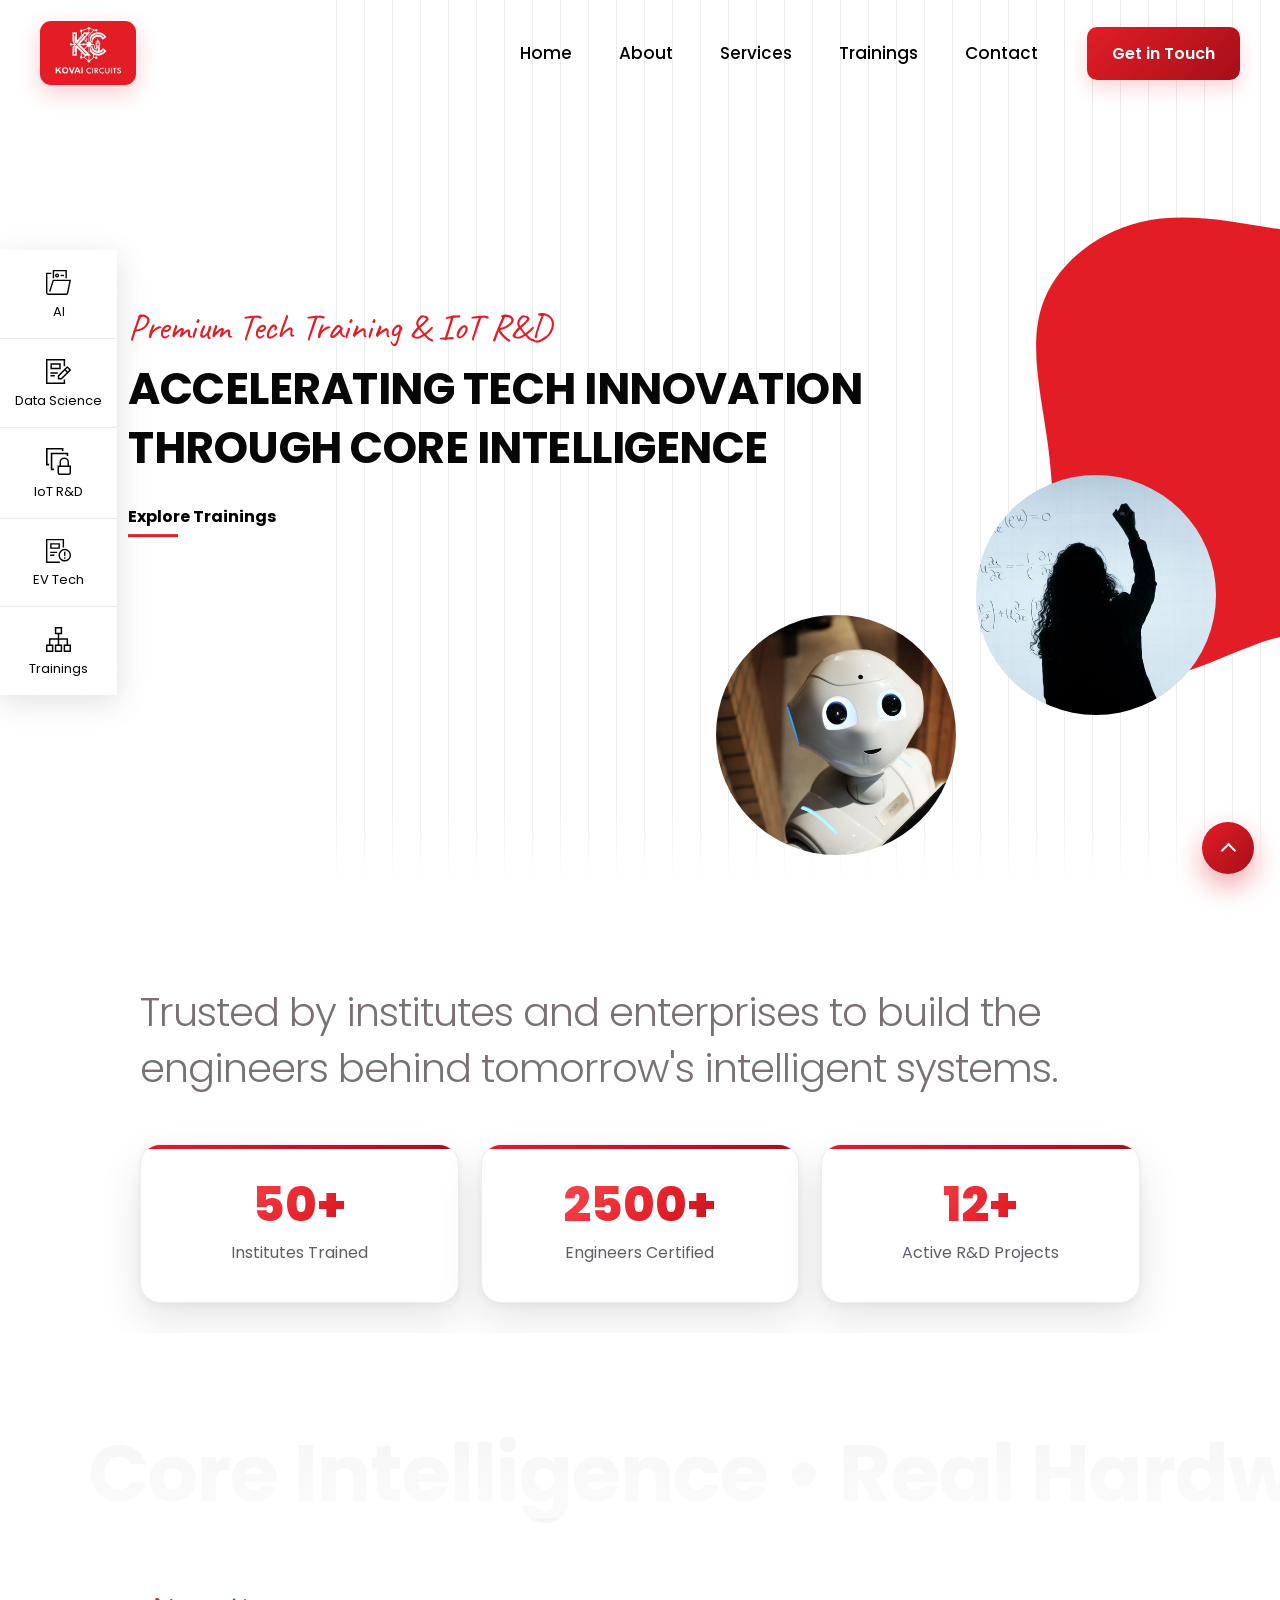
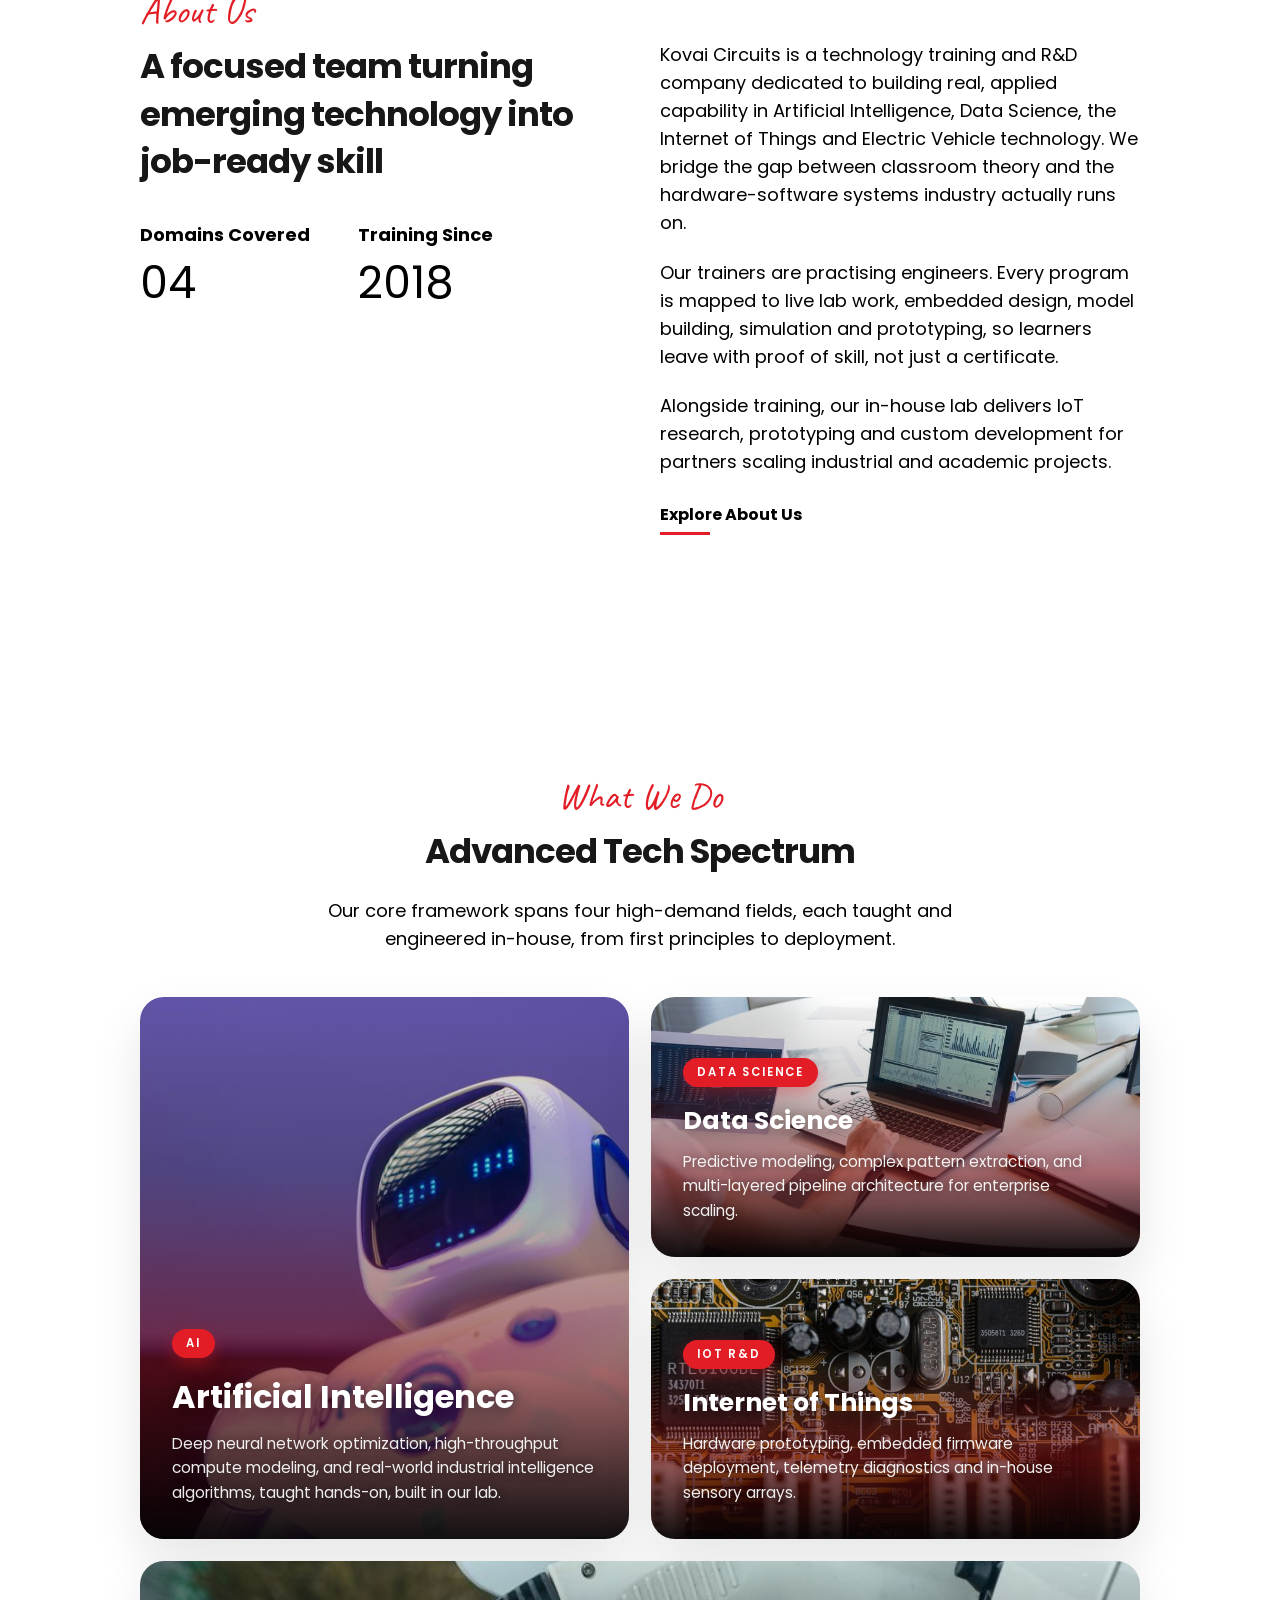
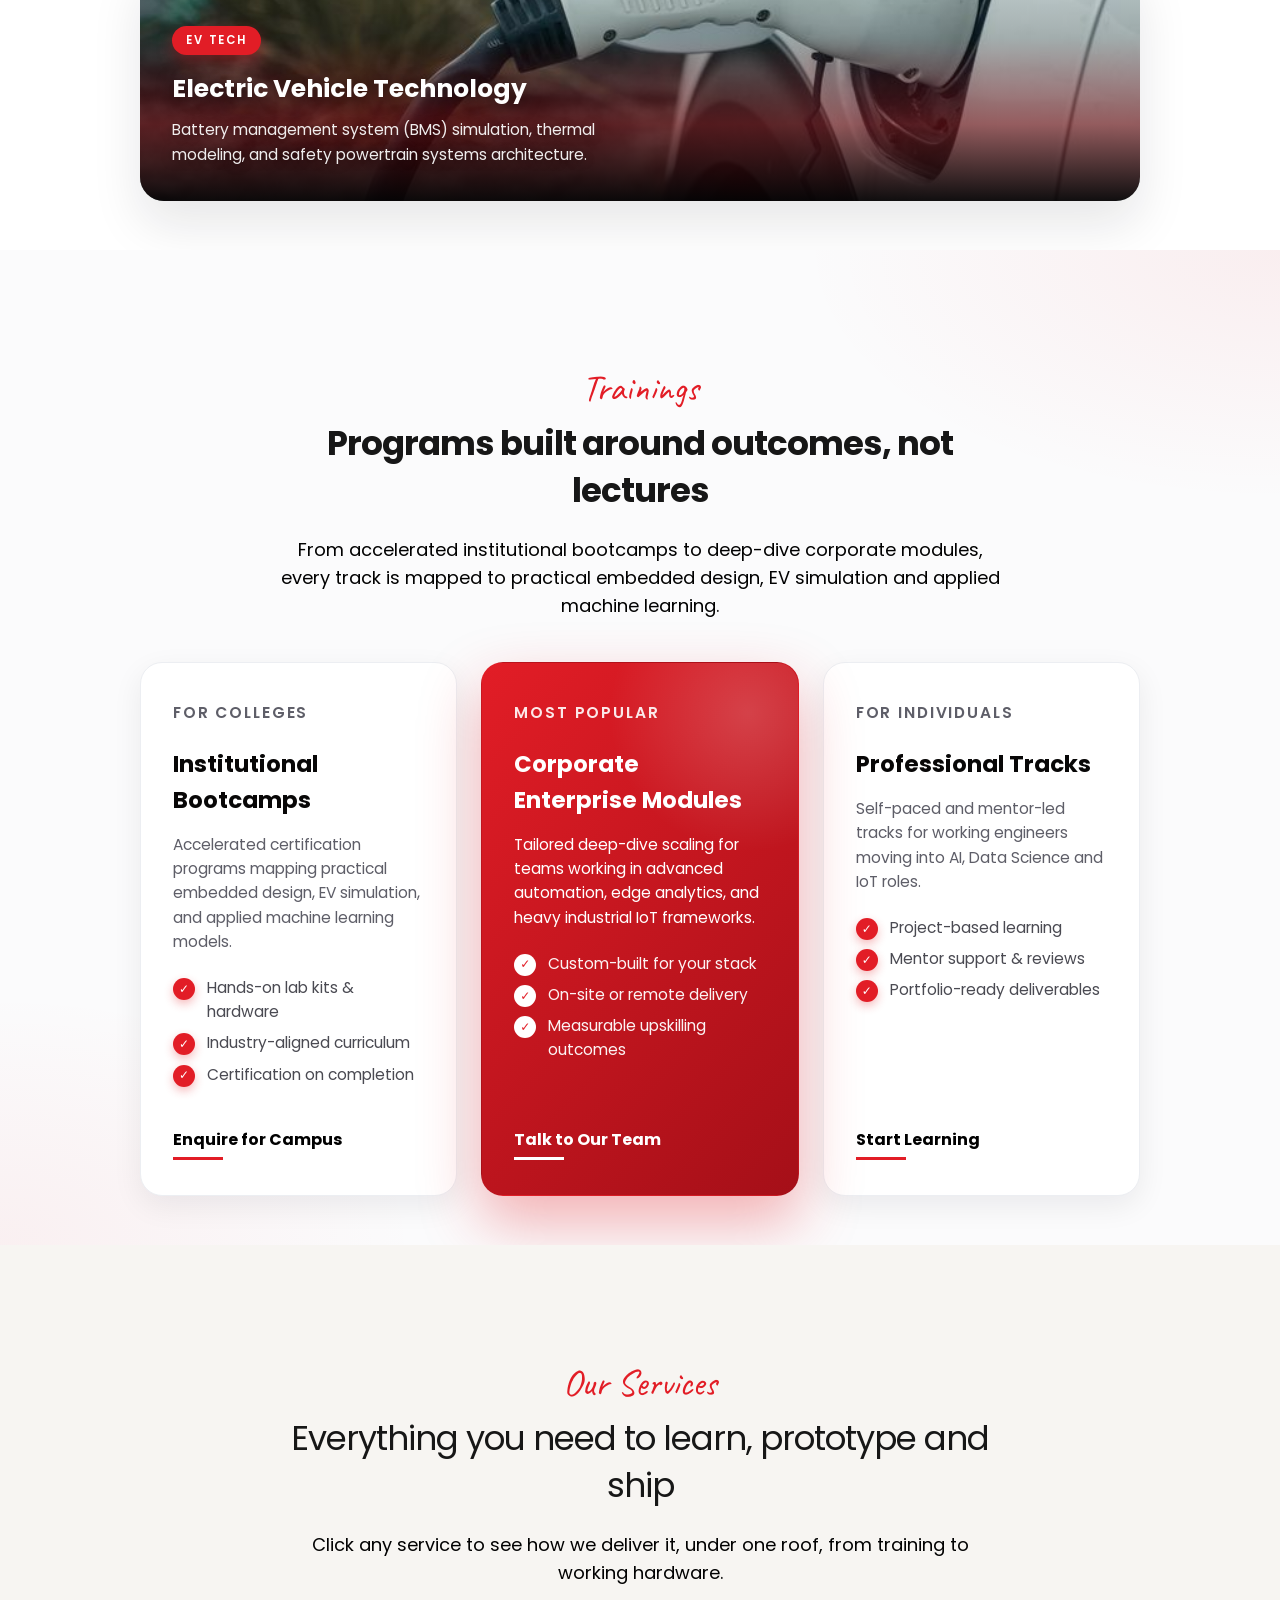
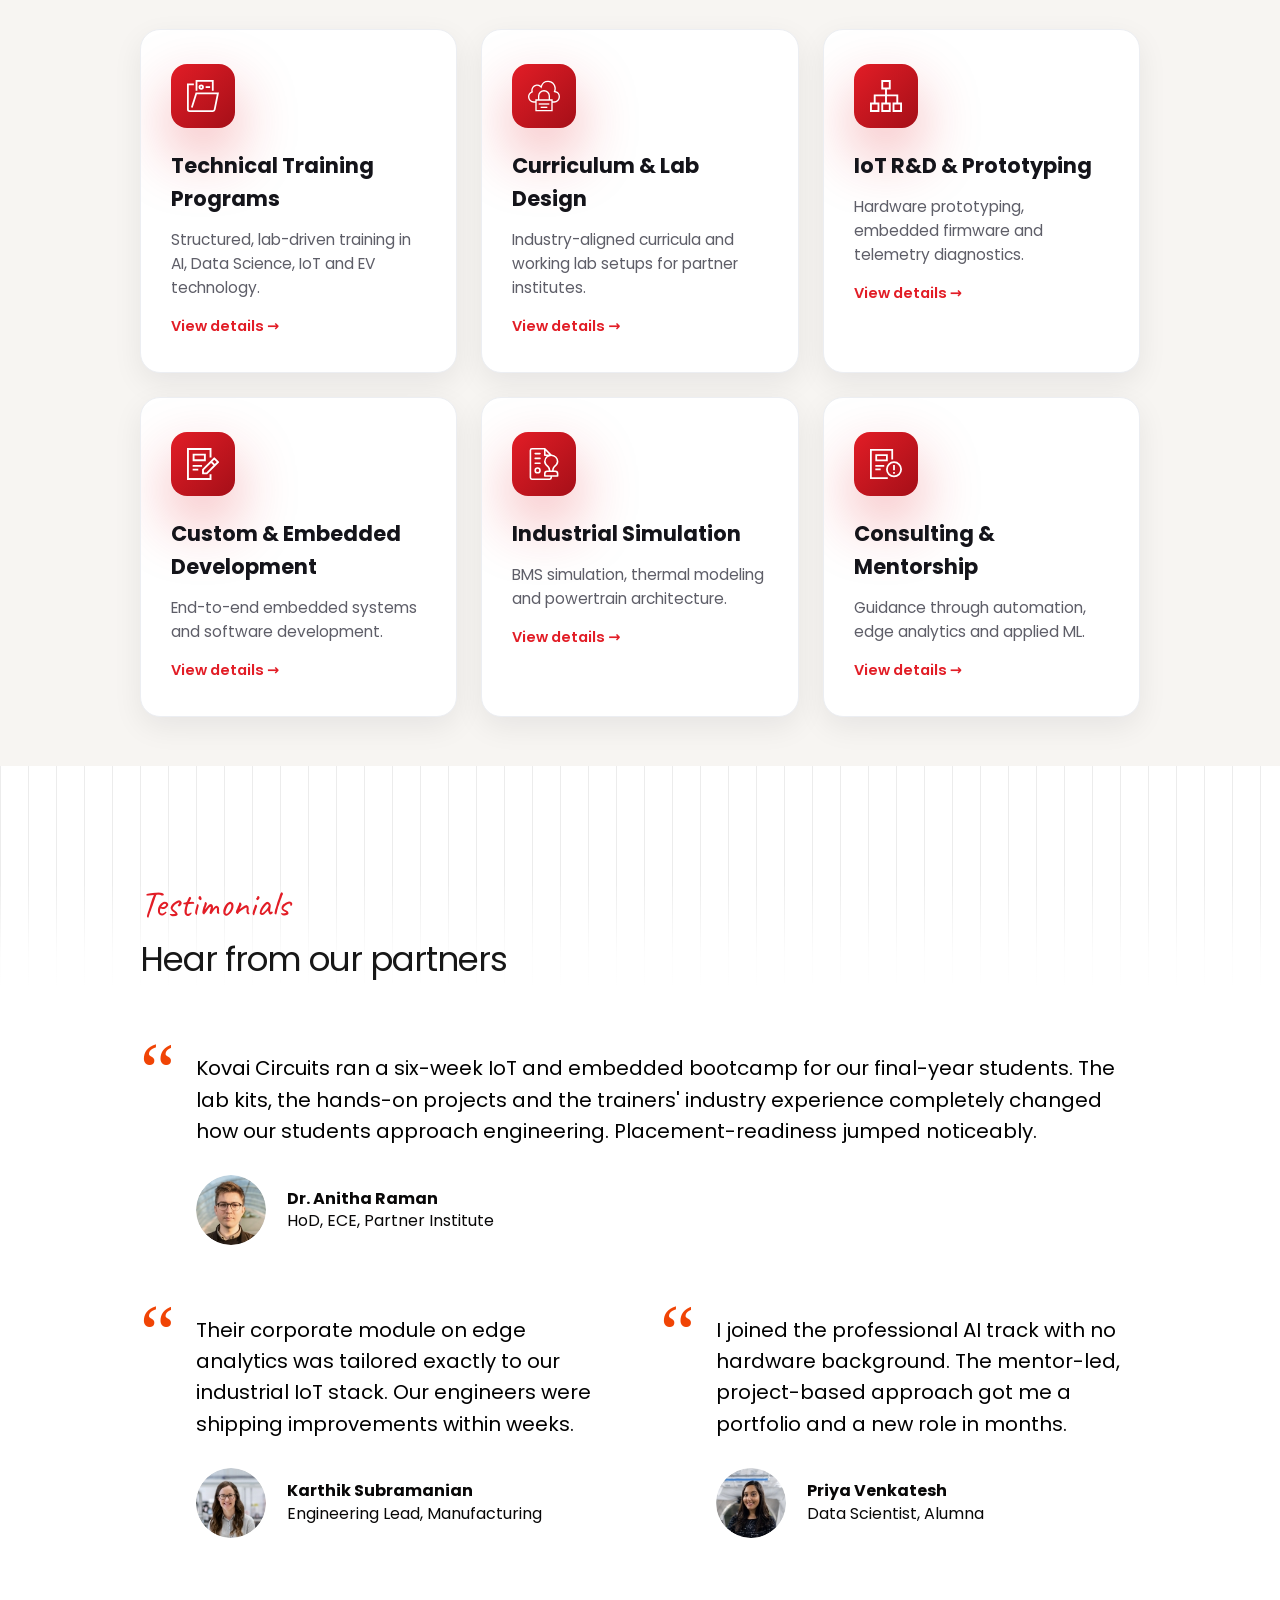
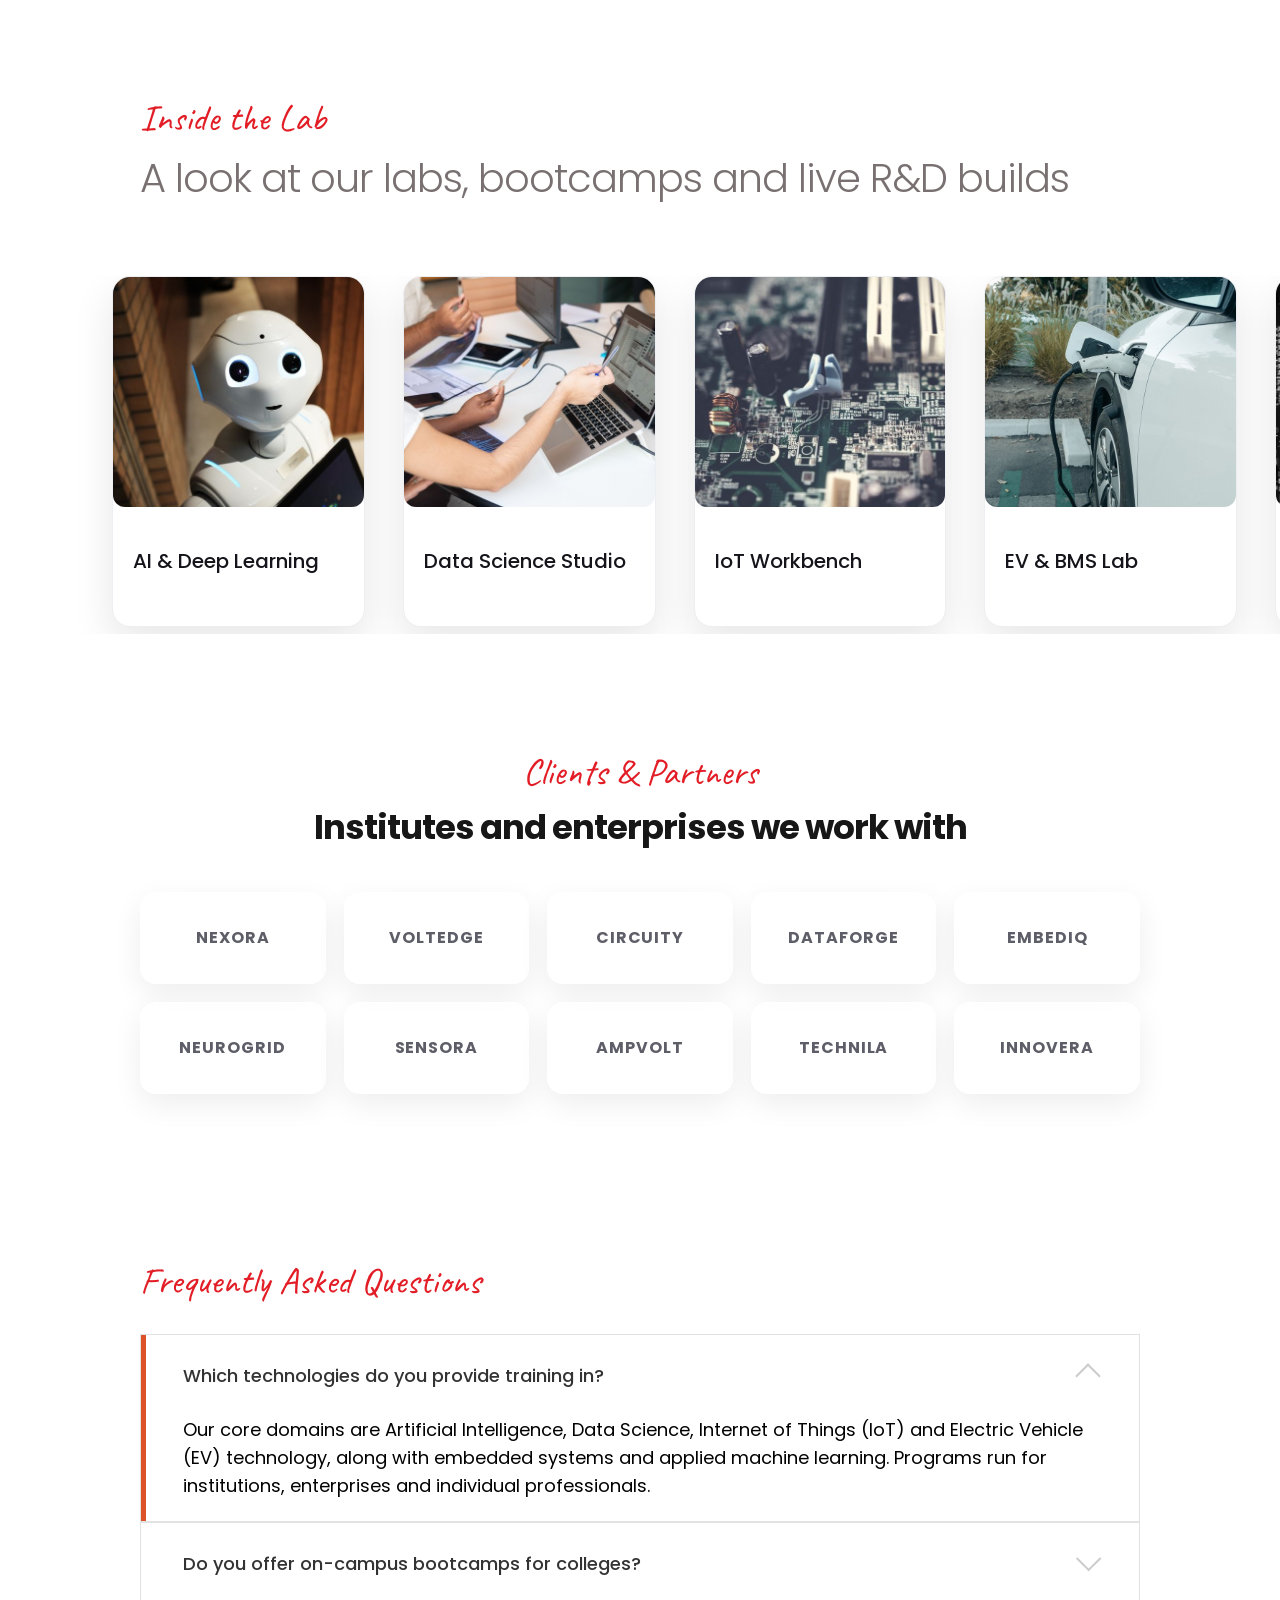
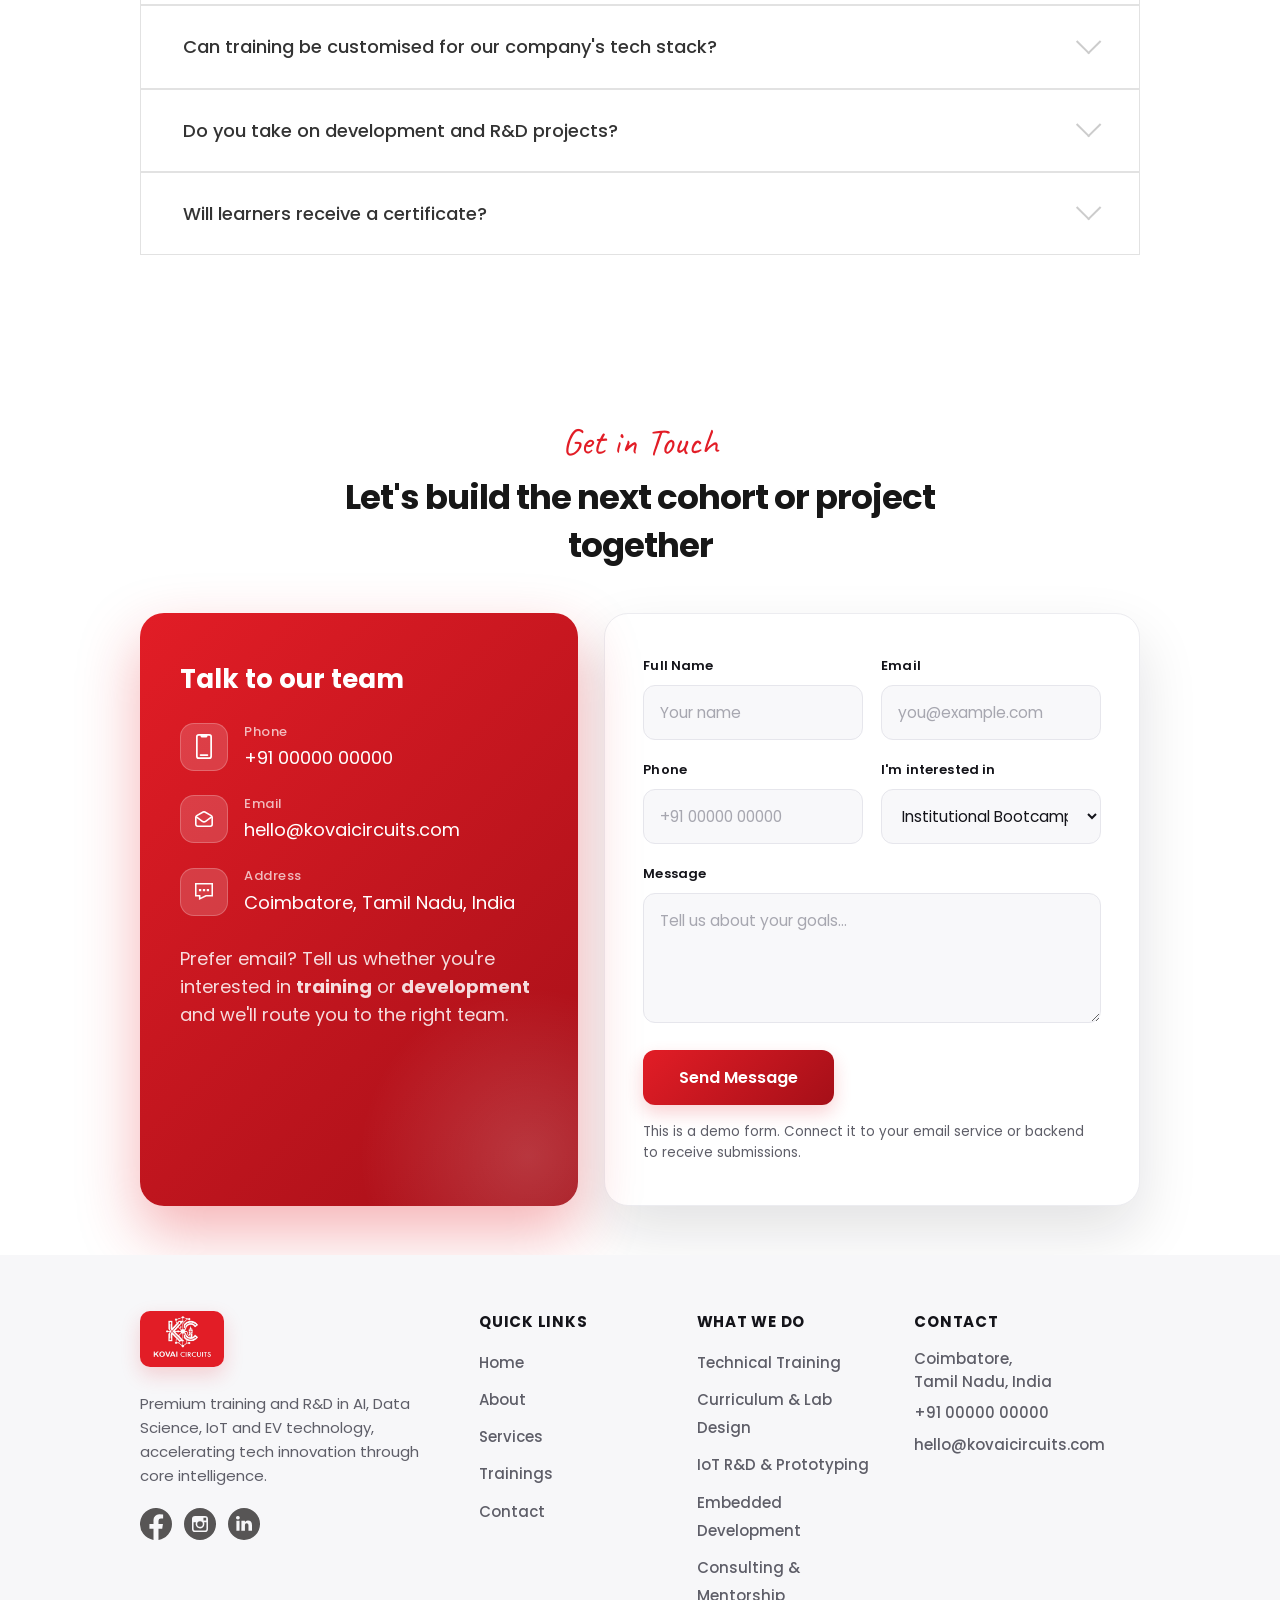
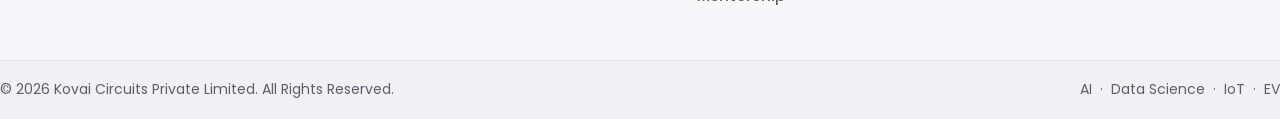
==== index.html @ 35a828f9 "site" ====
<!DOCTYPE html>
<html lang="en-us">

<head>
    <title>Kovai Circuits | Tech Training & IoT R&D</title>
    <meta charset="utf-8" />
    <meta http-equiv="X-UA-Compatible" content="IE=edge" />
    <meta name="viewport" content="width=device-width, initial-scale=1, shrink-to-fit=no" />
    <meta name="description" content="Kovai Circuits, premium training and R&D in AI, Data Science, IoT and EV technology. Accelerating tech innovation through core intelligence." />
    <meta name="author" content="Kovai Circuits Private Limited" />
    <link href="img/favicon-logo.png" rel="icon" type="image/png">
    <link rel="preconnect" href="https://fonts.googleapis.com">
    <link rel="preconnect" href="https://fonts.gstatic.com" crossorigin>
    <link href="https://fonts.googleapis.com/css2?family=Caveat:wght@500;600;700&family=Poppins:wght@300;400;500;600;700;800&display=swap" rel="stylesheet">
    <link rel="stylesheet" href="css/skin.css" type="text/css" media="all" />
    <link rel="stylesheet" href="css/kovai.css" type="text/css" media="all" />
</head>

<body>
    <header class="site-header">
        <div class="main-header">
            <div class="d-flex justify-space-between align-items-center  ">
                <a class="site-logo" href="index.html">
                    <img src="img/logo.jpeg" alt="Kovai Circuits" />
                </a>
                <div class="main-navigation">
                    <div class="site-toggle">
                        <i>MENU <span></span></i>
                    </div>
                    <div class="site-nav">
                        <div class="nav-close">Close <img src="img/close-white.svg" width="18" height="18" alt="">
                        </div>
                        <ul>
                            <li class="menu-item current-menu-item">
                                <a href="index.html">Home</a>
                            </li>
                            <li class="menu-item">
                                <a href="about.html">About</a>
                            </li>
                            <li class="menu-item">
                                <a href="services.html">Services</a>
                            </li>
                            <li class="menu-item">
                                <a href="#trainings">Trainings</a>
                            </li>
                            <li class="menu-item">
                                <a href="contact.html">Contact</a>
                            </li>
                        </ul>
                    </div>
                </div>
                <div class="hdr-btn">
                    <a href="contact.html" class="site-btn">Get in Touch</a>
                </div>
            </div>
        </div>
    </header>

    <!-- ============ HERO ============ -->
    <div id="slideshow" class="hero-section hero-slider">
        <div class="bg-lines"></div>
        <div class="blob">
            <svg viewBox="0 0 200 200" xmlns="http://www.w3.org/2000/svg">
                <path id="blob" fill="#E21D26" width="500" height="500">
                    <animate attributeName="d" dur="15000ms" repeatCount="indefinite"
                        values="M23.9,-47.1C32.6,-36.4,42.3,-33.2,54.4,-26.6C66.5,-20,81.1,-10,81.9,0.5C82.8,11,69.9,21.9,60.5,33.2C51.1,44.5,45.1,56.2,35.6,57.8C26.1,59.5,13.1,51.1,1.8,48.1C-9.5,45,-19,47.2,-32.2,47.7C-45.3,48.1,-62.2,46.9,-65.7,38.6C-69.1,30.4,-59.2,15.2,-54.2,2.9C-49.2,-9.4,-49.1,-18.8,-46.9,-29.4C-44.8,-40,-40.7,-51.7,-32.6,-62.6C-24.4,-73.6,-12.2,-83.8,-2.3,-79.9C7.6,-75.9,15.3,-57.8,23.9,-47.1Z;
                        M36.7,-58.9C48,-57,58.1,-48.2,68,-37.2C77.9,-26.2,87.8,-13.1,88.3,0.3C88.8,13.7,79.9,27.3,68.3,35.5C56.7,43.7,42.6,46.4,30.7,48C18.9,49.6,9.5,50.1,-3.5,56.1C-16.4,62.2,-32.8,73.8,-42.9,71.1C-53,68.5,-56.7,51.7,-60.1,37.5C-63.4,23.3,-66.4,11.6,-70.7,-2.4C-74.9,-16.5,-80.3,-33,-75.9,-45.3C-71.4,-57.7,-57.1,-65.8,-42.8,-66C-28.5,-66.2,-14.2,-58.4,-0.8,-57.1C12.7,-55.7,25.3,-60.8,36.7,-58.9Z;
                        M29.7,-44.7C42,-44.5,57.7,-43.4,69.5,-35.8C81.3,-28.2,89.2,-14.1,86.6,-1.5C84,11.1,70.9,22.2,60.5,32.3C50.1,42.3,42.5,51.3,32.8,62.3C23.2,73.2,11.6,86.1,-0.4,86.9C-12.5,87.6,-25,76.3,-37.1,66.7C-49.1,57.2,-60.8,49.5,-68,38.7C-75.2,27.9,-77.9,13.9,-77.2,0.4C-76.6,-13.2,-72.6,-26.4,-62.3,-31.8C-52,-37.3,-35.4,-35,-24,-35.7C-12.6,-36.4,-6.3,-40.1,1.2,-42.2C8.8,-44.3,17.5,-44.9,29.7,-44.7Z;
                        M23.9,-47.1C32.6,-36.4,42.3,-33.2,54.4,-26.6C66.5,-20,81.1,-10,81.9,0.5C82.8,11,69.9,21.9,60.5,33.2C51.1,44.5,45.1,56.2,35.6,57.8C26.1,59.5,13.1,51.1,1.8,48.1C-9.5,45,-19,47.2,-32.2,47.7C-45.3,48.1,-62.2,46.9,-65.7,38.6C-69.1,30.4,-59.2,15.2,-54.2,2.9C-49.2,-9.4,-49.1,-18.8,-46.9,-29.4C-44.8,-40,-40.7,-51.7,-32.6,-62.6C-24.4,-73.6,-12.2,-83.8,-2.3,-79.9C7.6,-75.9,15.3,-57.8,23.9,-47.1Z">
                    </animate>
                </path>
            </svg>
        </div>

        <div class="hero-content">
            <p class="sub-heading anim-text">Premium Tech Training &amp; IoT R&amp;D</p>
            <h2 class="anim-text">
                Accelerating Tech Innovation
                Through Core Intelligence</h2>
            <div class="anchor-div">
                <a href="#trainings" class="link-btn">Explore Trainings</a>
            </div>
        </div>
        <div class="hero-images">
            <img class="fist-image" src="img/hero-ai.jpg" width="270" height="270" alt="Technical training session">
            <img class="sec-image" src="img/hero-circuit.jpg" width="270" height="270" alt="AI and robotics">
        </div>

        <aside class="sticky-nav">
            <ul>
                <li><a href="#what-we-do"> <img width="25" height="25" src="img/detection.svg" alt=""> AI</a></li>
                <li><a href="#what-we-do"> <img width="25" height="25" src="img/testing.svg" alt=""> Data Science</a></li>
                <li><a href="#what-we-do"> <img width="25" height="25" src="img/defence.svg" alt=""> IoT R&amp;D</a></li>
                <li><a href="#what-we-do"> <img width="25" height="25" src="img/respond.svg" alt=""> EV Tech</a></li>
                <li><a href="#trainings"> <img width="25" height="25" src="img/consult.svg" alt=""> Trainings</a></li>
            </ul>
        </aside>
    </div>

    <!-- ============ STATS / SCROLLING HEADLINE ============ -->
    <section class="site-section site-sector site-scroll pb-0">
        <div class="site-wrapper site-content">
            <div class="section-heading">
                <h2>Trusted by institutes and enterprises to build the engineers behind tomorrow's
                    intelligent systems.</h2>
            </div>
            <div class="kc-stats">
                <div class="kc-stat">
                    <span class="num">50+</span>
                    <p class="label">Institutes Trained</p>
                </div>
                <div class="kc-stat">
                    <span class="num">2500+</span>
                    <p class="label">Engineers Certified</p>
                </div>
                <div class="kc-stat">
                    <span class="num">12+</span>
                    <p class="label">Active R&amp;D Projects</p>
                </div>
            </div>
        </div>
    </section>

    <!-- ============ ABOUT US ============ -->
    <section class="site-section about-section site-scroll" id="about-us">
        <div class="slide-text">
            <marquee behavior="scroll" scrollamount="20" direction="">
                <h2 class="text-slider">Core Intelligence • Real Hardware • Applied Engineering </h2>
            </marquee>
        </div>
        <div class="bg-lines"></div>
        <div class="site-wrapper">
            <div class="site-row">
                <div class="site-col col-6">
                    <div class="site-content">
                        <p class="sub-heading">About Us</p>
                        <h2>A focused team turning emerging technology into job-ready skill</h2>
                        <div class="site-stats">
                            <p>Domains Covered <span class="stat-date">04</span></p>
                            <p>Training Since <span class="stat-date">2018</span></p>
                        </div>
                    </div>
                </div>
                <div class="site-col col-6">
                    <div class="site-content">
                        <p>Kovai Circuits is a technology training and R&amp;D company dedicated to building real,
                            applied capability in Artificial Intelligence, Data Science, the Internet of Things and
                            Electric Vehicle technology. We bridge the gap between classroom theory and the
                            hardware-software systems industry actually runs on.</p>

                        <p>Our trainers are practising engineers. Every program is mapped to live lab work, embedded
                            design, model building, simulation and prototyping, so learners leave with proof of
                            skill, not just a certificate.</p>

                        <p>Alongside training, our in-house lab delivers IoT research, prototyping and custom
                            development for partners scaling industrial and academic projects.</p>
                        <a href="about.html" class="link-btn">Explore About Us</a>
                    </div>
                </div>
            </div>
        </div>
    </section>

    <!-- ============ WHAT WE DO / TECH SPECTRUM ============ -->
    <section class="site-section site-scroll" id="what-we-do">
        <div class="site-wrapper">
            <div class="section-heading site-content kc-tight kc-center">
                <p class="sub-heading">What We Do</p>
                <h2>Advanced Tech Spectrum</h2>
                <p>Our core framework spans four high-demand fields, each taught and engineered in-house, from first
                    principles to deployment.</p>
            </div>
            <div class="kc-bento site-content">
                <div class="kc-bento-card tall">
                    <img src="img/domain-ai.jpg" alt="Artificial Intelligence">
                    <div class="b-body">
                        <span class="b-tag">AI</span>
                        <h3>Artificial Intelligence</h3>
                        <p>Deep neural network optimization, high-throughput compute modeling, and real-world
                            industrial intelligence algorithms, taught hands-on, built in our lab.</p>
                    </div>
                </div>
                <div class="kc-bento-card">
                    <img src="img/domain-data.jpg" alt="Data Science">
                    <div class="b-body">
                        <span class="b-tag">Data Science</span>
                        <h3>Data Science</h3>
                        <p>Predictive modeling, complex pattern extraction, and multi-layered pipeline architecture for
                            enterprise scaling.</p>
                    </div>
                </div>
                <div class="kc-bento-card">
                    <img src="img/domain-iot.jpg" alt="Internet of Things">
                    <div class="b-body">
                        <span class="b-tag">IoT R&amp;D</span>
                        <h3>Internet of Things</h3>
                        <p>Hardware prototyping, embedded firmware deployment, telemetry diagnostics and in-house
                            sensory arrays.</p>
                    </div>
                </div>
                <div class="kc-bento-card wide">
                    <img src="img/domain-ev.jpg" alt="Electric Vehicle Technology">
                    <div class="b-body">
                        <span class="b-tag">EV Tech</span>
                        <h3>Electric Vehicle Technology</h3>
                        <p>Battery management system (BMS) simulation, thermal modeling, and safety powertrain systems
                            architecture.</p>
                    </div>
                </div>
            </div>
        </div>
    </section>

    <!-- ============ TRAININGS ============ -->
    <section class="site-section site-scroll kc-soft-bg" id="trainings">
        <div class="site-wrapper">
            <div class="section-heading site-content kc-tight kc-center">
                <p class="sub-heading">Trainings</p>
                <h2>Programs built around outcomes, not lectures</h2>
                <p>From accelerated institutional bootcamps to deep-dive corporate modules, every track is mapped to
                    practical embedded design, EV simulation and applied machine learning.</p>
            </div>
            <div class="kc-train-grid site-content">
                <div class="kc-train-card">
                    <p class="kc-train-eyebrow">For Colleges</p>
                    <h3>Institutional Bootcamps</h3>
                    <p>Accelerated certification programs mapping practical embedded design, EV simulation, and applied
                        machine learning models.</p>
                    <ul>
                        <li>Hands-on lab kits &amp; hardware</li>
                        <li>Industry-aligned curriculum</li>
                        <li>Certification on completion</li>
                    </ul>
                    <a href="contact.html" class="link-btn">Enquire for Campus</a>
                </div>
                <div class="kc-train-card featured">
                    <p class="kc-train-eyebrow">Most Popular</p>
                    <h3>Corporate Enterprise Modules</h3>
                    <p>Tailored deep-dive scaling for teams working in advanced automation, edge analytics, and heavy
                        industrial IoT frameworks.</p>
                    <ul>
                        <li>Custom-built for your stack</li>
                        <li>On-site or remote delivery</li>
                        <li>Measurable upskilling outcomes</li>
                    </ul>
                    <a href="contact.html" class="link-btn">Talk to Our Team</a>
                </div>
                <div class="kc-train-card">
                    <p class="kc-train-eyebrow">For Individuals</p>
                    <h3>Professional Tracks</h3>
                    <p>Self-paced and mentor-led tracks for working engineers moving into AI, Data Science and IoT
                        roles.</p>
                    <ul>
                        <li>Project-based learning</li>
                        <li>Mentor support &amp; reviews</li>
                        <li>Portfolio-ready deliverables</li>
                    </ul>
                    <a href="contact.html" class="link-btn">Start Learning</a>
                </div>
            </div>
        </div>
    </section>

    <!-- ============ SERVICES (accordion) ============ -->
    <section class="site-section site-scroll service-section" id="services">
        <div class="site-wrapper">
            <div class="section-heading site-content kc-tight kc-center">
                <p class="sub-heading">Our Services</p>
                <h2>Everything you need to learn, prototype and ship</h2>
                <p>Click any service to see how we deliver it, under one roof, from training to working hardware.</p>
            </div>
            <div class="kc-grid cols-3 site-content">
                <div class="kc-card kc-srv-card" data-icon="img/icon-1.svg" data-title="Technical Training Programs" data-desc="Structured, lab-driven training in AI, Data Science, IoT and EV technology for institutions, enterprises and individual engineers. Every cohort works on real hardware and finishes with a project, not just notes.">
                    <div class="kc-icon"><img src="img/icon-1.svg" width="34" height="34" alt=""></div>
                    <h3>Technical Training Programs</h3>
                    <p>Structured, lab-driven training in AI, Data Science, IoT and EV technology.</p>
                    <span class="kc-more">View details &rarr;</span>
                </div>
                <div class="kc-card kc-srv-card" data-icon="img/icon-2.svg" data-title="Curriculum &amp; Lab Design" data-desc="We design industry-aligned curricula and set up fully working labs so partner institutes can deliver practical, hands-on engineering education that maps to what industry actually needs.">
                    <div class="kc-icon"><img src="img/icon-2.svg" width="34" height="34" alt=""></div>
                    <h3>Curriculum &amp; Lab Design</h3>
                    <p>Industry-aligned curricula and working lab setups for partner institutes.</p>
                    <span class="kc-more">View details &rarr;</span>
                </div>
                <div class="kc-card kc-srv-card" data-icon="img/icon-3.svg" data-title="IoT R&amp;D &amp; Prototyping" data-desc="Hardware prototyping, embedded firmware deployment and telemetry diagnostics, taking your idea from a concept to a tested, working prototype built in-house.">
                    <div class="kc-icon"><img src="img/icon-3.svg" width="34" height="34" alt=""></div>
                    <h3>IoT R&amp;D &amp; Prototyping</h3>
                    <p>Hardware prototyping, embedded firmware and telemetry diagnostics.</p>
                    <span class="kc-more">View details &rarr;</span>
                </div>
                <div class="kc-card kc-srv-card" data-icon="img/icon-4.svg" data-title="Custom &amp; Embedded Development" data-desc="End-to-end development of embedded systems and software, built by the same engineers who train on them, so you get production-ready results grounded in real expertise.">
                    <div class="kc-icon"><img src="img/icon-4.svg" width="34" height="34" alt=""></div>
                    <h3>Custom &amp; Embedded Development</h3>
                    <p>End-to-end embedded systems and software development.</p>
                    <span class="kc-more">View details &rarr;</span>
                </div>
                <div class="kc-card kc-srv-card" data-icon="img/icon-5.svg" data-title="Industrial Simulation" data-desc="Battery management system (BMS) simulation, thermal modeling and safety powertrain systems architecture for EV and heavy industrial applications.">
                    <div class="kc-icon"><img src="img/icon-5.svg" width="34" height="34" alt=""></div>
                    <h3>Industrial Simulation</h3>
                    <p>BMS simulation, thermal modeling and powertrain architecture.</p>
                    <span class="kc-more">View details &rarr;</span>
                </div>
                <div class="kc-card kc-srv-card" data-icon="img/icon-6.svg" data-title="Consulting &amp; Mentorship" data-desc="Technical consulting and mentorship to guide your team through advanced automation, edge analytics and applied machine learning, from strategy to delivery.">
                    <div class="kc-icon"><img src="img/icon-6.svg" width="34" height="34" alt=""></div>
                    <h3>Consulting &amp; Mentorship</h3>
                    <p>Guidance through automation, edge analytics and applied ML.</p>
                    <span class="kc-more">View details &rarr;</span>
                </div>
            </div>
        </div>
    </section>

    <!-- ============ TESTIMONIALS ============ -->
    <section class="site-section testimonial-section site-scroll pb-0" id="testimonials">
        <div class="bg-lines"></div>
        <div class="site-wrapper">
            <div class="section-heading site-content">
                <p class="sub-heading">Testimonials</p>
                <h2>Hear from our partners</h2>
            </div>
            <div class="site-content site-row ">
                <div class="site-col col-12 site-scroll">
                    <div class="site-testinonial">
                        <p class="testimonial-content">Kovai Circuits ran a six-week IoT and embedded bootcamp for our
                            final-year students. The lab kits, the hands-on projects and the trainers' industry
                            experience completely changed how our students approach engineering. Placement-readiness
                            jumped noticeably.</p>
                        <div class="user-info">
                            <div class="user-image"><img src="img/user-1.jpg" width="70" height="70" alt=""></div>
                            <div class="user-name">
                                <h5>Dr. Anitha Raman <span class="user-designation">HoD, ECE, Partner Institute</span></h5>
                            </div>
                        </div>
                    </div>
                </div>
                <div class="site-col col-6 site-scroll">
                    <div class="site-testinonial">
                        <p class="testimonial-content">Their corporate module on edge analytics was tailored exactly to
                            our industrial IoT stack. Our engineers were shipping improvements within weeks.</p>
                        <div class="user-info">
                            <div class="user-image"><img src="img/user-2.jpg" width="70" height="70" alt=""></div>
                            <div class="user-name">
                                <h5>Karthik Subramanian <span class="user-designation">Engineering Lead, Manufacturing</span></h5>
                            </div>
                        </div>
                    </div>
                </div>
                <div class="site-col col-6 site-scroll">
                    <div class="site-testinonial">
                        <p class="testimonial-content">I joined the professional AI track with no hardware background.
                            The mentor-led, project-based approach got me a portfolio and a new role in months.</p>
                        <div class="user-info">
                            <div class="user-image"><img src="img/user-3.jpg" width="70" height="70" alt=""></div>
                            <div class="user-name">
                                <h5>Priya Venkatesh <span class="user-designation">Data Scientist, Alumna</span></h5>
                            </div>
                        </div>
                    </div>
                </div>
            </div>
        </div>
    </section>

    <!-- ============ SCROLLING GALLERY ============ -->
    <section class="site-section site-sector site-scroll pb-0">
        <div class="site-wrapper site-content">
            <div class="section-heading">
                <p class="sub-heading">Inside the Lab</p>
                <h2>A look at our labs, bootcamps and live R&amp;D builds</h2>
            </div>
        </div>
        <div class="swiffy-slider slider-item-show4 slider-nav-autoplay"
            id="swiffy-animation" data-slider-nav-autoplay-interval="2600">
            <ul class="slider-container py-4">
                <li>
                    <div class="card shadow">
                        <div class="ratio"><img src="img/gallery-1.jpg" width="270" height="300" alt="..."><span class="caption">AI &amp; Deep Learning</span></div>
                        <div class="card-body p-3 p-xl-5"><h3 class="card-title h5">AI &amp; Deep Learning</h3></div>
                    </div>
                </li>
                <li>
                    <div class="card shadow">
                        <div class="ratio"><img src="img/gallery-2.jpg" width="270" height="300" alt="..."><span class="caption">Data Science Studio</span></div>
                        <div class="card-body p-3 p-xl-5"><h3 class="card-title h5">Data Science Studio</h3></div>
                    </div>
                </li>
                <li>
                    <div class="card shadow">
                        <div class="ratio"><img src="img/gallery-3.jpg" width="270" height="300" alt="..."><span class="caption">IoT Workbench</span></div>
                        <div class="card-body p-3 p-xl-5"><h3 class="card-title h5">IoT Workbench</h3></div>
                    </div>
                </li>
                <li class="slide-visible">
                    <div class="card shadow">
                        <div class="ratio"><img src="img/gallery-4.jpg" width="270" height="300" alt="..."><span class="caption">EV &amp; BMS Lab</span></div>
                        <div class="card-body p-3 p-xl-5"><h3 class="card-title h5">EV &amp; BMS Lab</h3></div>
                    </div>
                </li>
                <li class="slide-visible">
                    <div class="card shadow">
                        <div class="ratio"><img src="img/gallery-5.jpg" width="270" height="300" alt="..."><span class="caption">Embedded Systems</span></div>
                        <div class="card-body p-3 p-xl-5"><h3 class="card-title h5">Embedded Systems</h3></div>
                    </div>
                </li>
                <li class="slide-visible">
                    <div class="card shadow">
                        <div class="ratio"><img src="img/gallery-6.jpg" width="270" height="300" alt="..."><span class="caption">Robotics &amp; Automation</span></div>
                        <div class="card-body p-3 p-xl-5"><h3 class="card-title h5">Robotics &amp; Automation</h3></div>
                    </div>
                </li>
                <li class="slide-visible">
                    <div class="card shadow">
                        <div class="ratio"><img src="img/gallery-7.jpg" width="270" height="300" alt="..."><span class="caption">Prototyping Bay</span></div>
                        <div class="card-body p-3 p-xl-5"><h3 class="card-title h5">Prototyping Bay</h3></div>
                    </div>
                </li>
                <li class="slide-visible">
                    <div class="card shadow">
                        <div class="ratio"><img src="img/gallery-8.jpg" width="270" height="300" alt="..."><span class="caption">Student Bootcamp</span></div>
                        <div class="card-body p-3 p-xl-5"><h3 class="card-title h5">Student Bootcamp</h3></div>
                    </div>
                </li>
            </ul>
        </div>
    </section>

    <!-- ============ CLIENTS ============ -->
    <section class="site-section site-scroll" id="clients">
        <div class="site-wrapper">
            <div class="section-heading site-content kc-tight kc-center">
                <p class="sub-heading">Clients &amp; Partners</p>
                <h2>Institutes and enterprises we work with</h2>
            </div>
            <div class="kc-clients site-content">
                <div class="kc-client">NEXORA</div>
                <div class="kc-client">VOLTEDGE</div>
                <div class="kc-client">CIRCUITY</div>
                <div class="kc-client">DATAFORGE</div>
                <div class="kc-client">EMBEDIQ</div>
                <div class="kc-client">NEUROGRID</div>
                <div class="kc-client">SENSORA</div>
                <div class="kc-client">AMPVOLT</div>
                <div class="kc-client">TECHNILA</div>
                <div class="kc-client">INNOVERA</div>
            </div>
        </div>
    </section>

    <!-- ============ FAQ ============ -->
    <section class="faq-section site-section site-scroll" id="faqs">
        <div class="site-wrapper">
            <div class="section-heading site-content">
                <p class="sub-heading">Frequently Asked Questions</p>
            </div>
            <div class="faq-wrapper site-content">
                <div class="qna active">
                    <h4 class="question">Which technologies do you provide training in?</h4>
                    <div class="answer">
                        <p>Our core domains are Artificial Intelligence, Data Science, Internet of Things (IoT) and
                            Electric Vehicle (EV) technology, along with embedded systems and applied machine learning.
                            Programs run for institutions, enterprises and individual professionals.</p>
                    </div>
                </div>
                <div class="qna">
                    <h4 class="question">Do you offer on-campus bootcamps for colleges?</h4>
                    <div class="answer">
                        <p>Yes. Our Institutional Bootcamps are accelerated, certification-based programs delivered on
                            campus with hands-on lab kits and an industry-aligned curriculum, built around practical
                            embedded design, EV simulation and machine learning.</p>
                    </div>
                </div>
                <div class="qna">
                    <h4 class="question">Can training be customised for our company's tech stack?</h4>
                    <div class="answer">
                        <p>Absolutely. Corporate Enterprise Modules are tailored to your team's stack, whether that's
                            advanced automation, edge analytics or heavy industrial IoT, and can be delivered on-site
                            or remotely.</p>
                    </div>
                </div>
                <div class="qna">
                    <h4 class="question">Do you take on development and R&amp;D projects?</h4>
                    <div class="answer">
                        <p>Yes. Beyond training, our in-house lab delivers IoT research, hardware prototyping, embedded
                            firmware and custom software development for partners scaling industrial and academic
                            projects.</p>
                    </div>
                </div>
                <div class="qna">
                    <h4 class="question">Will learners receive a certificate?</h4>
                    <div class="answer">
                        <p>Every completed program includes a Kovai Circuits certification. More importantly, learners
                            finish with project-based, portfolio-ready deliverables that demonstrate real, applied
                            skill.</p>
                    </div>
                </div>
            </div>
        </div>
    </section>

    <!-- ============ CONTACT FORM ============ -->
    <section class="site-section site-scroll" id="contact">
        <div class="site-wrapper">
            <div class="section-heading site-content kc-tight kc-center">
                <p class="sub-heading">Get in Touch</p>
                <h2>Let's build the next cohort or project together</h2>
            </div>
            <div class="kc-contact-grid site-content">
                <div class="kc-info-card">
                    <h3>Talk to our team</h3>
                    <div class="kc-info-item">
                        <span class="ico"><img src="img/mobile-icon.svg" width="16" height="16" alt=""></span>
                        <p><strong>Phone</strong>+91 00000 00000</p>
                    </div>
                    <div class="kc-info-item">
                        <span class="ico"><img src="img/email-icon.svg" width="18" height="18" alt=""></span>
                        <p><strong>Email</strong>hello@kovaicircuits.com</p>
                    </div>
                    <div class="kc-info-item">
                        <span class="ico"><img src="img/chat-icon.svg" width="18" height="18" alt=""></span>
                        <p><strong>Address</strong>Coimbatore, Tamil Nadu, India</p>
                    </div>
                    <p style="margin-top:28px;color:rgba(255,255,255,.85);">Prefer email? Tell us whether you're
                        interested in <strong>training</strong> or <strong>development</strong> and we'll route you to
                        the right team.</p>
                </div>
                <form class="kc-form" action="#" method="post" onsubmit="return false;">
                    <div class="row2">
                        <div class="kc-field">
                            <label for="name">Full Name</label>
                            <input type="text" id="name" name="name" placeholder="Your name" required>
                        </div>
                        <div class="kc-field">
                            <label for="email">Email</label>
                            <input type="email" id="email" name="email" placeholder="you@example.com" required>
                        </div>
                    </div>
                    <div class="row2">
                        <div class="kc-field">
                            <label for="phone">Phone</label>
                            <input type="tel" id="phone" name="phone" placeholder="+91 00000 00000">
                        </div>
                        <div class="kc-field">
                            <label for="interest">I'm interested in</label>
                            <select id="interest" name="interest">
                                <option>Institutional Bootcamp</option>
                                <option>Corporate Training</option>
                                <option>Professional Track</option>
                                <option>Development / R&amp;D Project</option>
                            </select>
                        </div>
                    </div>
                    <div class="kc-field">
                        <label for="message">Message</label>
                        <textarea id="message" name="message" placeholder="Tell us about your goals..."></textarea>
                    </div>
                    <button type="submit" class="submit-btn">Send Message</button>
                    <p class="kc-form-note">This is a demo form. Connect it to your email service or backend to receive
                        submissions.</p>
                </form>
            </div>
        </div>
    </section>

    <!-- ============ FOOTER ============ -->
    <footer id="footer">
        <div class="site-wrapper">
            <div class="kc-footer-top">
                <div class="kc-foot-brand">
                    <img src="img/logo.jpeg" alt="Kovai Circuits" class="kc-foot-logo">
                    <p>Premium training and R&amp;D in AI, Data Science, IoT and EV technology, accelerating tech innovation through core intelligence.</p>
                    <div class="ftr-social d-flex">
                        <a href=""><img src="img/facebook-icon.svg" width="32" height="32" alt=""></a>
                        <a href=""><img src="img/instagram-icon.svg" width="32" height="32" alt=""></a>
                        <a href=""><img src="img/linkedin-icon.svg" width="32" height="32" alt=""></a>
                    </div>
                </div>
                <div class="ftr-nav">
                    <h6>Quick Links</h6>
                    <ul>
                        <li><a href="index.html">Home</a></li>
                        <li><a href="about.html">About</a></li>
                        <li><a href="services.html">Services</a></li>
                        <li><a href="index.html#trainings">Trainings</a></li>
                        <li><a href="contact.html">Contact</a></li>
                    </ul>
                </div>
                <div class="ftr-nav">
                    <h6>What We Do</h6>
                    <ul>
                        <li><a href="services.html">Technical Training</a></li>
                        <li><a href="services.html">Curriculum &amp; Lab Design</a></li>
                        <li><a href="services.html">IoT R&amp;D &amp; Prototyping</a></li>
                        <li><a href="services.html">Embedded Development</a></li>
                        <li><a href="services.html">Consulting &amp; Mentorship</a></li>
                    </ul>
                </div>
                <div class="ftr-nav ftr-contact">
                    <h6>Contact</h6>
                    <p>Coimbatore,<br>Tamil Nadu, India</p>
                    <p>+91 00000 00000</p>
                    <p>hello@kovaicircuits.com</p>
                </div>
            </div>
        </div>
        <div class="kc-footer-bar">
            <div class="site-wrapper">
                <p>&copy; 2026 Kovai Circuits Private Limited. All Rights Reserved.</p>
                <p>AI &nbsp;&middot;&nbsp; Data Science &nbsp;&middot;&nbsp; IoT &nbsp;&middot;&nbsp; EV</p>
            </div>
        </div>
    </footer>
    <a href="#" class="kc-totop" aria-label="Back to top" onclick="window.scrollTo({top:0,behavior:'smooth'});return false;"><span></span></a>
    <div class="kc-modal" id="srvModal" aria-hidden="true">
        <div class="kc-modal-box" role="dialog" aria-modal="true">
            <button class="kc-modal-close" aria-label="Close">&times;</button>
            <div class="kc-modal-icon"><img id="srvModalIcon" src="" alt=""></div>
            <h3 id="srvModalTitle"></h3>
            <p id="srvModalDesc"></p>
            <a href="services.html" class="site-btn">Explore Services</a>
        </div>
    </div>
    <script src="js/script.js"></script>
</body>

</html>
---- css/skin.css ----
@font-face {
    font-family: 'Caveat';
    src: url('../fonts/Caveat-Regular.woff2') format('woff2'), url('../fonts/Caveat-Regular.woff') format('woff');
    font-weight: normal;
    font-style: normal;
    font-display: swap;
}

@font-face {
    font-family: 'Inter';
    src: url('../fonts/Inter-Regular.woff') format('woff2'), url('../fonts/Inter-Regular.woff2') format('woff');
    font-weight: normal;
    font-style: normal;
    font-display: swap;
}

@font-face {
    font-family: 'Inter';
    src: url('../fonts/Inter-Bold.woff') format('woff2'),
        url('../fonts/Inter-Bold.woff2') format('woff');
    font-weight: bold;
    font-style: normal;
    font-display: swap;
}

@font-face {
    font-family: 'Inter';
    src: url('../fonts/Inter-Medium.woff') format('woff2'),
        url('../fonts/Inter-Medium.woff2') format('woff');
    font-weight: 500;
    font-style: normal;
    font-display: swap;
}

* {
    margin: 0;
    padding: 0;
    box-sizing: border-box;
}

html,
body {
    font-family: "Inter";
    color: #010101;
    position: relative;
    font-size: 18px;
    overflow-x: hidden;
    scroll-behavior: smooth;
}

img {
    max-width: 100%;
    height: auto;
}

a:hover,
img {
    outline: none;
    text-decoration: none;
}

ul,
ol,
li,
p {
    margin: 0 0 21px;
    padding: 0;
    line-height: 1.56;
}

li {
    list-style: none;
}

a,
a:hover,
a:focus {
    outline: none;
    cursor: pointer;
    transition: all 0.4s ease-in-out 0s;
    -moz-transition: all 0.4s ease-in-out 0s;
    -o-transition: all 0.4s ease-in-out 0s;
    -webkit-transition: all 0.4s ease-in-out 0s;
    -ms-transition: all 0.4s ease-in-out 0s;
    transition: all 0.4s ease-in-out 0s;
    text-decoration: none;
}

.site-col {
    padding: 0 20px;
}

.col-1 {
    width: 8.33333333%
}

.col-2 {
    width: 16.66666667%;
}

.col-3 {
    width: 25%;
}

.col-4 {
    width: 33.3333333%
}

.col-6 {
    width: 50%;
}

.col-5 {
    width: 41.666667%;
}

.col-7 {
    width: 58.333333%;
}

.col-8 {
    width: 66%;
}

.col-9 {
    width: 75%;
}

.col-10 {
    width: 83.33333%;
}

.col-11 {
    width: 91.666666%;
}

.col-12 {
    width: 100%;
}

.col-5 .site-content,
.col-7 .site-content {
    padding: 0 15px;
}

.site-row {
    margin: 0 -20px;
    display: flex;
    flex-wrap: wrap;
}

.site-section {
    position: relative;
    padding: 84px 0;
    overflow: hidden;
}

.site-content ul {
    margin-bottom: 28px;
}

.site-section ul li {
    position: relative;
    padding-left: 35px;
    margin-bottom: 7px;
}

.site-section ul li::before {
    position: absolute;
    left: 0;
    top: 5px;
    background: url(../images/check.svg) no-repeat;
    width: 18px;
    height: 18px;
    content: '';
    background-size: 100%;
}

.site-section.site-videos {
    overflow: hidden;
}

.section-title {
    margin-bottom: 49px;
}

.pt-0 {
    padding-top: 0 !important;
}

.pb-0 {
    padding-bottom: 0 !important;
}

.text-center {
    text-align: center;
}

.d-flex {
    display: flex;
    flex-wrap: wrap;
}

.justify-end {
    justify-content: flex-end;
}

.align-items-center {
    align-items: center;
}

.justify-center {
    justify-content: center;
}

.site-wrapper {
    padding: 0 50px;
    max-width: 1250px;
    margin: 0 auto;
    position: relative;
}

.site-wrapper.full-wrapper {
    padding: 0;
    max-width: 100%;
}

.site-wrapper.sm-wrapper {
    max-width: 1080px;
}

.justify-space-between {
    justify-content: space-between;
}

h1,
h2,
h3,
h4,
h5,
h6 {
    color: #080707;
    line-height: 1.2;
    margin-bottom: 21px;
    margin-top: 42px;
}

h1:first-of-type,
h2:first-of-type,
h3:first-of-type,
h4:first-of-type,
h5:first-of-type,
h6:first-of-type {
    margin-top: 0
}

h2.large {
    font-size: 52px;
    font-weight: 800;
    letter-spacing: -1.5px;
}

h2 {
    font-size: 38px;
    letter-spacing: -1px;
    color: #171717;
    line-height: 1.4;
}

h2.large-text {
    font-size: 48px;
    letter-spacing: -1px;
}

h3 {
    font-size: 28px;
    line-height: 1.56;
}

h4 {
    font-size: 24px;
    line-height: 1.4;
    letter-spacing: -0.5px;
    font-weight: 500;
}

h5 {
    font-size: 20px;
    line-height: 1.4;
    text-transform: inherit;
}

h6 {
    font-size: 18px;
    line-height: 1.4;
    text-transform: inherit;
}

h1 {
    font-size: 50px;
    letter-spacing: -1px;
    line-height: 1.35;
}

p.large {
    font-size: 45px;
    line-height: 1.4;
}

.section-heading .section-title {
    max-width: 860px;
}

.section-heading {
    margin-bottom: 35px;
    position: relative;
}

.section-heading span {
    color: #E21D26;
}

.section-title {
    position: relative;
    display: inline-block;
    font-weight: 500;
    margin-bottom: 0;
}

.sub-title {
    margin-bottom: 14px;
    font-size: 20px;
    color: #3C3B3B;
    text-transform: capitalize;
}

.section-description {
    font-size: 20px;
    color: #4D4E4D;
    font-weight: 500;
    line-height: 1.56;
    margin: 21px 0 0;
}

.section-title h4 {
    margin-top: 21px;
    text-transform: none;
    color: #ffda48;
    font-weight: 500;
}

.site-btn {
    padding: 18px 30px;
    font-size: 16px;
    color: #fff;
    transition: all 0.3s;
    position: relative;
    overflow: hidden;
    z-index: 1;
    background: #E21D26;
    border: none;
    cursor: pointer;
    height: auto;
    display: inline-block;
}

.site-btn.enquiry-btn {
    background: #A50F18;
}

.site-btn.blue-bg {
    background: #E21D26;
}

.site-btn.darkblue-bg {
    background: #E21D26;
}

.site-btn:hover {
    opacity: 0.8;
    transform: translateY(-3px);
}

/** main css starts here **/
header.site-header {
    position: absolute;
    width: 100%;
    top: 0;
    left: 0;
}

.main-header {
    padding: 21px 40px;
    top: 0;
    z-index: 999;
    position: relative;
    width: 100%;
}

.hdr-right svg {
    width: 40px;
    height: 40px;
    margin-right: 7px;
}

.hdr-right .site-search svg {
    width: 20px;
}

.hdr-right .screen-reader {
    color: #8D8D8D;
}

a.site-logo img {
    width: 135px;
}

.main-navigation {
    margin-left: auto;
}

.hdr-btn {
    margin-left: 70px;
}

.hdr-btn .site-btn {
    display: block;
}

.site-nav {
    position: relative;
    z-index: 9;
}

.site-nav ul {
    margin: 0;
}

.site-nav>ul>li {
    display: inline-block;
    position: relative;
    margin-right: 7px;
    margin: 0;
}

.site-nav>ul>li>a:hover {
    color: #E21D26;
}

.site-nav>ul>li>a {
    color: #000;
    font-size: 17px;
    font-weight: 500;
    padding: 5px 0;
    display: inline-block;
    position: relative;
    margin-right: 56px;
}

.site-nav>ul>li:last-child>a {
    margin: 0;
}

.site-nav>ul>li>a::before {
    position: absolute;
    background: #E21D26;
    bottom: 0;
    width: 0%;
    height: 2px;
    content: '';
    transition: all 0.4s;
    left: 0%;
}

.site-nav>ul>li>a:hover::before {
    width: 100%;
}

.site-nav ul li:hover ul {
    top: 100%;
    opacity: 1;
    visibility: visible;
}

.site-nav ul li ul {
    position: absolute;
    left: 0%;
    top: 120%;
    width: 360px;
    background: #fff;
    z-index: 999;
    box-shadow: rgba(0, 0, 0, 0.16) 0px 10px 36px 0px, rgba(0, 0, 0, 0.06) 0px 0px 0px 1px;
    opacity: 0;
    transition: all 0.4s;
    visibility: hidden;
}

.site-nav ul li ul li a {
    display: block;
    font-size: 20px;
    padding: 21px 28px;
    font-weight: 500;
    color: #121212;
}

/** hero section css **/
.hero-section {
    position: relative;
}

.slider-nav {
    z-index: 9999;
}

.hero-images {
    position: absolute;
    right: 5%;
    bottom: 5%;
    width: 550px;
    height: 400px;
}

.hero-images .fist-image {
    position: absolute;
    top: 0;
    right: 0;
    opacity: 0;
    transition: all 1.2s;
    transition-delay: 0.8s;
    transform: scale(0.9);
}

.show .hero-images .sec-image,
.show .hero-images .fist-image {
    opacity: 1;
    transform: scale(1);
}

.hero-images img {
    width: 260px;
    height: 260px;
    object-fit: cover;
    border-radius: 50%;
}

.hero-images .sec-image {
    position: absolute;
    transform: scale(0.9);
    transition: all 1.2s;
    transition-delay: 1.2s;
    bottom: 0;
    left: 0;
    opacity: 0;
}

.show .hero-image img {
    transform: scale(1.3);
    opacity: 1;
}

.hero-content {
    position: absolute;
    top: 50%;
    transform: translateY(-65%);
    color: #fff;
    z-index: 99;
    width: 1020px;
    max-width: 85%;
    left: 10%;
}

.hero-content h2 {
    color: #080707;
    position: relative;
    margin: 0;
    font-size: 50px;
    line-height: 1.35;
    font-weight: 700;
    text-transform: uppercase;
}

.hero-content p {
    margin: 14px 0 28px;
    font-size: 20px;
    color: #3c3a45;
}

.hero-btn {
    display: block;
    margin-top: 35px;
}

.hero-slider.show:before {
    height: 0;
}

.hero-slider .hero-content .anchor-div {
    opacity: 0;
    position: relative;
    top: 20px;
    transition: all 0.6s cubic-bezier(0.55, 0, 0.1, 1) 0.4s;
}

.hero-slider .hero-content .anchor-div {
    margin-top: 21px;
}

.hero-content p.sub-heading,
.sub-heading {
    margin-bottom: 14px;
    font-size: 37px;
    color: #E21D26;
    line-height: 1;
    font-family: Caveat;
}

.hero-slider .hero-content .anchor-div.show,
.hero-slider .hero-content p.show,
.hero-slider .hero-content h2.show {
    opacity: 1;
    top: 0;
}

#slides ul {
    position: relative;
    z-index: 999;
}

.show .hero-gradient {
    opacity: 1;
}

.menu-on.menu-on-removed .search-bar {
    opacity: 0;
    visibility: hidden;
}

header.site-header {
    position: absolute;
    width: 100%;
    top: -50px;
    left: 0;
    z-index: 9999;
    opacity: 0;
    transition: all 0.6s cubic-bezier(0.55, 0, 0.1, 1) 0.4s;
}

header.site-header.show {
    top: 0;
    opacity: 1;
}

.close-btn button:hover span {
    color: #E21D26;
}

.close-btn button {
    background: transparent;
    border: navajowhite;
    display: flex;
    align-items: center;
    color: #80205F;
    font-size: 22px;
    font-weight: 300;
    z-index: 99;
    position: relative;
    cursor: pointer;
}

.close-btn button img {
    padding-left: 7px;
}

.nav-close {
    display: none;
}

.site-toggle {
    width: 100%;
    margin: 0;
    position: relative;
    z-index: 999;
    display: none;
}

.site-toggle span {
    display: inline-block;
    width: 24px;
    height: 10px;
    border-top: 2px solid #111;
    border-bottom: 2px solid #111;
    margin-left: 7px;
}

.hero-slider .slider-nav-visible .slider-nav {
    visibility: visible;
    display: none;
}

/** intro section starts here **/
.intro-section {
    background: #EBD2BD;
    overflow: hidden;
}

.intro-section .site-content {
    max-width: 600px;
    padding: 70px 0;
}

.intro-section .site-image {
    position: absolute;
    right: 0;
    top: 0;
}

.intro-section.site-scroll .site-image {
    position: absolute;
    right: -200px;
    top: 0;
    height: 100%;
    width: 45%;
    left: auto;
    border-top-left-radius: 270px;
    overflow: hidden;
    border-bottom-left-radius: 270px;
}

.intro-section .site-image img {
    height: 100%;
    object-fit: cover;
    width: 100%;
    display: block;
}

.intro-section.site-scroll.scrolled .site-image {
    right: 0;
    opacity: 1;
    left: auto;
}

.slider-nav-outside-expand .slider-nav.slider-nav-next,
.slider-nav-outside-expand .slider-nav {
    margin: 0;
}

.slider-nav.slider-nav-next {
    right: 30px;
    left: unset;
}

.slider-nav {
    left: auto;
    right: 110px;
    transition: all 0.4s;
}

.slider-item-show3 {
    --swiffy-slider-item-count: 3.3;
}

.site-block .block-content .site-btn svg {
    width: 8px;
    margin-left: 5px;
    position: relative;
    top: 3px;
    fill: #fff;
    transition: all 0.4s;
    margin-left: 28px;
}

.site-block .block-content .site-btn:hover svg {
    margin-left: 42px;
}

.site-block .block-content a.site-btn {
    position: absolute;
    bottom: 42px;
}

.slider-nav-round .slider-nav::after,
.slider-nav-square .slider-nav::after {
    margin: 1rem;
}

footer {
    padding: 63px 0;
    background: #F8F8F8;
    position: relative;
}

footer .site-wrapper {
    position: initial;
}

.top-footer h6 {
    text-transform: capitalize;
    font-weight: 500;
    font-size: 22px;
}

.ftr-nav ul {
    margin: 0;
}

footer a {
    font-size: 16px;
    font-weight: 500;
}

a.go-top {
    display: flex !important;
    align-items: center;
    gap: 7px;
    color: #010101;
}

a.go-top svg {
    position: relative;
    top: -5px;
}

.ftr-nav.ftr-contact {
    padding-left: 42px;
}

.ftr-nav.ftr-contact .ftr-contact {
    margin-top: 28px;
}

.top-footer>.site-row>.site-col:last-child {
    border-left: 1px solid #dedede;
}

.ftr-nav ul li {
    margin-bottom: 14px
}

footer a {
    color: #343434;
}

.bottom-footer a:hover {
    text-decoration: underline;
}

.ftr-nav ul li a:hover {
    color: #B71820;
}

.ftr-nav p {
    font-size: 16px;
    font-weight: 500;
    line-height: 1.76;
}

.ftr-logo a img {
    width: 120px;
}

.bottom-footer {
    margin-top: 56px;
    text-align: right;
    display: flex;
    align-items: center;
    justify-content: space-between;
}

.bottom-footer p {
    margin: 0;
    font-size: 16px;
}

.ftr-social.d-flex {
    align-items: center;
    gap: 14px
}

.ftr-social a img {
    display: block;
}

.ftr-social p {
    margin-right: 35px;
}

.ftr-social a:hover {
    opacity: 0.8;
    transform: translateY(-3px);
}

.testimonial-section .site-col.col-6 {
    margin-bottom: 42px;
}

.form-group label {
    display: block;
    font-weight: 500;
    margin-bottom: 10px;
    font-size: 17px;
    color: #3c3a45;
}

.form-group textarea,
.form-group input {
    background: #fcfcfc;
    height: 50px;
    padding: 0 18px;
    width: 100%;
    font-size: 18px;
    border: 1px solid #d1cfcf;
    transition: border-color ease-in-out 0.15s, box-shadow ease-in-out 0.15s;
}

.form-group textarea:focus,
.form-group input:focus {
    outline: none;
    border: 1px solid#f09708;
}

.form-group {
    margin-bottom: 28px;
}

.form-group textarea {
    min-height: 140px;
    padding-top: 14px;
}

.form-group.price-total {
    max-width: 120px;
}

form input.site-btn {
    text-transform: uppercase;
    width: auto;
    background: #f09708;
    min-width: 170px;
    padding: 18px 40px;
    height: auto;
}

.general-request {
    border-left: 1px solid #e0dfdf;
    height: 100%;
    padding-left: 56px;
}

.contact-form {
    padding-right: 35px;
}

/* custom slider css */
#slideshow {
    position: relative;
    height: 100vh;
    width: 100vw;
    overflow: hidden;
}

.blob svg {
    position: absolute;
    width: 700px;
    height: 700px;
    overflow: visible;
    right: -700px;
    top: 50%;
}

.control {
    width: 100%;
    height: calc(100% - 36px);
    position: absolute;
    top: 36px;
    margin: 0;
    z-index: 99;
    display: block;
}

.control>button {
    width: 16.7%;
    height: calc(100% - 36px);
    opacity: 1;
    color: #212121;
    background-color: transparent;
    border: 0;
    cursor: pointer;
    font-size: 50vh
}

#previous {
    float: left;
}

#next {
    float: right;
}

#slides {
    padding: 0;
    margin: 0;
    background: #000;
    overflow: hidden
}

#slides>li {
    position: absolute;
    clear: both;
    top: 0;
    left: 0;
    right: 0;
    bottom: 0;
    width: 100%;
    height: 100%;
    margin: 0 auto;
    overflow: hidden;
    opacity: 0;
    overflow: hidden;
    font-size: 50vh;
    line-height: 100vh;
    color: #212121;
    transition: all 1.2s;
}

#slides>li::before {
    position: absolute;
    left: 0;
    right: 0;
    bottom: 0;
    z-index: 99;
    width: 100%;
    height: 80%;
    content: '';
    background-image: -webkit-gradient(linear, left bottom, left top, from(rgba(0, 0, 0, .8)), to(transparent));
    background-image: linear-gradient(180deg, rgba(0, 0, 0, .8), transparent);
    transform: rotate(180deg);
}

#slides li.slideActive {
    z-index: 2;
    opacity: 1;
}

.pager ul {
    display: table;
    width: 100%;
    position: absolute;
    z-index: 999
}

.pager ul li {
    display: table-cell;
    line-height: 36px;
    text-align: center;
    color: #fff;
    text-decoration: none;
    cursor: pointer;
}

.progressbar {
    position: absolute;
    bottom: 0;
    width: 100%;
    height: 36px;
    background: none;
    z-index: 3;
}

.progress {
    width: 0;
    height: 36px;
    -webkit-animation: progress 10s infinite;
    background: #FFEB3B;
}

@-webkit-keyframes progress {
    0% {
        width: 0%;
    }

    100% {
        width: 100%;
    }
}

.scrolled .parallax-item {
    width: 100% !important;
    height: 100% !important;
    background-size: cover;
    background-repeat: no-repeat;
}

.site-scroll .site-content,
.site-scroll .site-image {
    opacity: 0;
    position: relative;
    left: 35px;
    transition: all 0.8s cubic-bezier(0.55, 0, 0.1, 1) 0.2s;
}

.site-scroll .site-content {
    left: 0;
    top: 35px;
    transition: all 1.8s cubic-bezier(0.55, 0, 0.1, 1) 0.2s;
}

.site-scroll.scrolled .site-image {
    opacity: 1;
    left: 0;
}

.site-scroll.scrolled .site-content {
    top: 0;
    opacity: 1;
}

footer {
    transition: all 0.8s cubic-bezier(0.55, 0, 0.1, 1) 0.2s;
    position: relative;
}

.scroll-down {
    position: absolute;
    background-position: 50% 50%;
    background-repeat: no-repeat;
    background-size: cover;
    z-index: 9999;
    right: 5%;
    bottom: 0;
}

.scroll-down a {
    display: inline-block;
    position: absolute;
    right: 15px;
    bottom: 0;
    z-index: 2;
    padding: 10px 10px 110px;
    color: #fff;
    font-size: 14px;
    font-family: "Josefin Sans", sans-serif;
    line-height: 1;
    letter-spacing: 0.2em;
    text-transform: uppercase;
    text-decoration: none;
    writing-mode: vertical-lr;
    transition: 0.2s;
    overflow: hidden;
}

.scroll-down a:hover {
    opacity: 0.5;
}

#scroll-arrow a::before {
    content: "";
    position: absolute;
    bottom: 0;
    left: 50%;
    width: 1px;
    height: 100px;
    background: rgba(255, 255, 255, 0.4);
}

#scroll-arrow a::after {
    height: 30px;
    animation: slide-scroll 1.5s ease infinite;
}

.scroll-down a::after {
    content: "";
    position: absolute;
    bottom: 0;
    left: 50%;
    width: 1px;
    height: 100px;
    background: #fff;
}

@keyframes slide-scroll {
    0% {
        transform: translateY(-70px);
    }

    50%,
    100% {
        transform: translateY(30px);
    }
}

/** pricing section **/
.single-option {
    width: 50%;
    margin-bottom: 14px;
}

.opening-hour {
    background: #f2f1f1;
    height: 100%;
    padding: 56px;
}

section.pricing-section {
    padding-bottom: 135px;
}

.about-section .site-content ul {
    margin-bottom: 28px;
    margin-top: 28px;
}

.anchor-div .site-btn {
    margin-right: 14px;
}

.ftr-contact p span.icon {
    width: 20px;
}

footer .ftr-contact p {
    display: flex;
    align-items: center;
    gap: 14px;
    margin: 0 0 10px;
    font-weight: 500;
}

.cta-section .site-btn {
    min-width: 240px;
    text-align: center;
}

section.site-section.cta-section {
    background-size: cover;
    background-position: center;
    z-index: 999
}

.private-lessions .anchor-div .site-btn {
    border-radius: 0;
}

.site-tagline {
    position: relative;
    display: inline-block;
}

.site-tagline::before {
    position: absolute;
    left: 0;
    top: 60%;
    content: '';
    width: 100%;
    height: 15px;
    background: #0b4496;
    opacity: 0.13;
}

.ftr-contact img {
    display: block;
    margin-right: 10px;
}

.private-lessions.site-row.align-items-center {
    align-items: flex-start;
}

.anim-text span {
    transition: all 1.2s ease-out;
    letter-spacing: -1px;
    opacity: 0;
}

.anim-text span.fade {
    opacity: 1;
    letter-spacing: -0.5px;
}

.link-btn {
    font-weight: 700;
    color: #000;
    position: relative;
    padding: 5px 0;
    display: inline-block;
    font-size: 16px;
}

.link-btn:hover::before {
    width: 100%;
}

.link-btn::before {
    position: absolute;
    left: 0;
    top: 100%;
    content: '';
    width: 50px;
    height: 3px;
    background: #E21D26;
    transition: all 0.4s
}

aside.sticky-nav {
    position: absolute;
    z-index: 999;
    left: -10px;
    top: 50%;
    transform: translateY(-45%);
    box-shadow: rgba(100, 100, 111, 0.2) 0px 7px 29px 0px;
    transition: all 0.4s;
    transition-delay: 1.2s;
    opacity: 0;
}

.show aside.sticky-nav {
    left: 0;
    opacity: 1;
}

aside.sticky-nav li a {
    text-align: center;
    display: block;
    padding: 20px 15px;
    font-size: 13px;
    color: #010101;
    line-height: 1;
}

aside.sticky-nav li {
    margin: 0;
    border-bottom: 1px solid #E8E8E8;
    transition: all 0.4s;
    background: #fff;
}

aside.sticky-nav li:last-child {
    border-bottom: none;
}

aside.sticky-nav li img {
    display: block;
    margin: 0 auto 10px;
    transition: all 0.4s;
    filter: brightness(0);
}

aside.sticky-nav ul {
    margin: 0;
    overflow: hidden;
}

aside.sticky-nav li a:hover img {
    filter: none;
}

aside.sticky-nav li:hover {
    background: #f5f5f5;
}

aside.sticky-nav li a:hover {
    color: #E21D26;
}

.bg-lines {
    position: absolute;
    width: 100%;
    height: 0%;
    top: 0;
    left: 0;
    background-color: #ffffff;
    opacity: 0.5;
    background-size: 28px 28px;
    transition: all 2.4s;
    background-image: repeating-linear-gradient(to right, #dadada, #dadada 1px, #ffffff 1px, #ffffff);
}

.bg-lines::before {
    position: absolute;
    left: 0;
    top: 0;
    height: 100%;
    width: 25%;
    background: #fff;
    content: '';
}

.bg-lines::after {
    position: absolute;
    left: 0;
    bottom: 0;
    width: 100%;
    height: 100px;
    content: '';
    background: rgb(255, 255, 255);
    background: linear-gradient(0deg, rgba(255, 255, 255, 1) 0%, rgb(255 255 255 / 91%) 30%, rgb(255 255 255 / 9%) 100%);
}

.scrolled .bg-lines,
.show .bg-lines {
    height: 100%;
}

.bg-lines span {
    position: absolute;
    width: 25px;
    height: 100%;
    top: 0;
    right: 0;
    background: transparent;
    border-left: 1px solid #ddd;
    border-right: 1px solid #ddd;
    display: block;
}

.testimonial-section .bg-lines::before {
    display: none;
}

.testimonial-section .bg-lines {
    height: 220px;
}

.site-testinonial {
    position: relative;
    padding-left: 56px;
    margin: 35px 0;
}

.site-testinonial::before {
    position: absolute;
    left: 0;
    top: -42px;
    content: '';
    width: 31px;
    height: 107px;
    background: url(../img/quote.svg) no-repeat;
    background-size: 100%;
}

.user-info {
    display: flex;
    align-items: center;
    gap: 21px;
    margin-top: 28px;
}

.user-info .user-image {
    width: 70px;
    height: 70px;
    border-radius: 50%;
    overflow: hidden;
}

.user-name h5 {
    margin: 0;
    font-size: 16px;
}

.user-name h5 .user-designation {
    display: block;
    font-weight: normal;
}

.site-testinonial .testimonial-content {
    font-size: 20px;
}

.qna {
    transition: all 0.4s;
    border: 1px solid #E2E2E2;
}

.qna.active {
    position: relative;
}

.qna.active::before {
    position: absolute;
    left: 0;
    width: 5px;
    height: 100%;
    content: '';
    background: #DE5227;
    top: 0;
}

.qna:hover {
    background: #f5f5f5;
}

.question {
    color: #333;
    cursor: pointer;
    user-select: none;
    font-size: 18px;
    margin: 0;
    padding: 28px 63px 28px 42px;
    transition: color 0.3s;
    letter-spacing: 0;
    position: relative;
}

.question:hover {
    color: #000;
}

.qna.active .question::before {
    transform: rotate(135deg);
    right: 42px;
}

.qna .answer {
    height: 0px;
    transition: 0.3s linear;
    overflow: hidden;
    padding: 0 42px;
}

.qna.active .answer {
    height: auto;
}

@media (max-width: 700px) {
    .container {
        width: 100%;
        height: 100%;
        border-radius: 0;
        box-shadow: none;
        height: 100vh;
    }

    body {
        place-content: start;
    }
}

.site-stats {
    display: flex;
    gap: 10%;
    margin-top: 35px;
}

.site-stats p {
    font-weight: 700;
}

.site-stats p span.stat-date {
    display: block;
    font-size: 44px;
    font-weight: 400;
}

/** swiffy slider minified css starts here **/
.swiffy-slider {
    position: relative;
    display: block;
    width: 100%;
    --swiffy-slider-snap-align: center;
    --swiffy-slider-item-width: 100%;
    --swiffy-slider-item-gap: 1rem;
    --swiffy-slider-item-reveal: 0rem;
    --swiffy-slider-item-ratio: 2/1;
    --swiffy-slider-item-count: 1;
    --swiffy-slider-nav-light: #fff;
    --swiffy-slider-nav-dark: #333;
    --swiffy-slider-nav-zoom: 1;
    --swiffy-slider-track-opacity: 0.1;
    --swiffy-slider-track-height: 0;
    --swiffy-slider-nav-outside-size: 3.5rem;
    --swiffy-slider-indicator-outside-size: 1.5rem;
    --swiffy-slider-animation-duration: 0.75s;
    --swiffy-slider-animation-delay: 0s;
    --swiffy-slider-animation-timing: ease-in-out;
}

.swiffy-slider,
.swiffy-slider::after,
.swiffy-slider::before {
    box-sizing: border-box;
}

.swiffy-slider ::-webkit-scrollbar {
    height: var(--swiffy-slider-track-height);
}

.swiffy-slider ::-webkit-scrollbar-track {
    background: rgba(0, 0, 0, var(--swiffy-slider-track-opacity));
}

.swiffy-slider ::-webkit-scrollbar-thumb {
    background: rgba(0, 0, 0, 0.4);
    border-radius: 1rem;
}

.swiffy-slider ::-webkit-scrollbar-thumb:hover {
    background: rgba(0, 0, 0, 0.6);
}

.slider-container {
    --swiffy-slider-item-gap-totalwidth: calc(var(--swiffy-slider-item-gap) * (var(--swiffy-slider-item-count) - 1));
    --swiffy-slider-item-width: calc((100% - var(--swiffy-slider-item-reveal) - var(--swiffy-slider-item-gap-totalwidth)) / var(--swiffy-slider-item-count));
    overflow-x: auto;
    -webkit-overflow-scrolling: touch;
    -ms-scroll-snap-type: x mandatory;
    scroll-snap-type: x mandatory;
    scroll-behavior: smooth;
    display: grid;
    align-items: center;
    height: 100%;
    grid: auto/auto-flow -webkit-max-content;
    grid: auto/auto-flow max-content;
    grid-auto-rows: 100%;
    grid-auto-columns: var(--swiffy-slider-item-width);
    grid-auto-flow: column;
    grid-gap: var(--swiffy-slider-item-gap);
    list-style: none;
    margin: 0;
    padding: 0;
    scrollbar-width: none;
    scrollbar-color: rgba(0, 0, 0, 0.4) rgba(0, 0, 0, var(--swiffy-slider-track-opacity));
    background-clip: padding-box;
}

.slider-container>* {
    scroll-snap-align: var(--swiffy-slider-snap-align);
    position: relative;
    width: 100%;
    height: 100%;
}

.slider-item-helper .slider-container>* {
    background-size: cover;
    background-color: #e1e1e1;
    background-position: 50% 50%;
    display: flex;
    justify-content: center;
    align-items: center;
}

.slider-item-helper:not(.slider-item-ratio) .slider-container>* {
    min-height: 20rem;
}

.slider-item-ratio .slider-container>*>* {
    position: absolute;
    top: 0;
    left: 0;
    width: 100%;
    height: 100%;
    -o-object-fit: cover;
    object-fit: cover;
}

.slider-item-ratio-contain .slider-container>*>* {
    -o-object-fit: contain;
    object-fit: contain;
}

.slider-item-ratio .slider-container> ::after {
    display: block;
    padding-top: calc(100% / (var(--swiffy-slider-item-ratio)));
    content: "";
}

.slider-item-ratio-32x9 {
    --swiffy-slider-item-ratio: 32/9;
}

.slider-item-ratio-21x9 {
    --swiffy-slider-item-ratio: 21/9;
}

.slider-item-ratio-16x9 {
    --swiffy-slider-item-ratio: 16/9;
}

.slider-item-ratio-4x3 {
    --swiffy-slider-item-ratio: 4/3;
}

.slider-item-ratio-2x1 {
    --swiffy-slider-item-ratio: 2/1;
}

.slider-item-ratio-1x1 {
    --swiffy-slider-item-ratio: 1/1;
}

.slider-item-ratio-3x4 {
    --swiffy-slider-item-ratio: 3/4;
}

.slider-nav-scrollbar {
    --swiffy-slider-track-height: 0.5rem;
}

.slider-nav-scrollbar .slider-container {
    scrollbar-width: thin;
}

.slider-nav-nodelay .slider-container {
    scroll-behavior: auto;
}

.slider-indicators {
    position: absolute;
    right: 2rem;
    bottom: 0;
    left: 2rem;
    display: flex;
    justify-content: center;
    padding: 0;
    margin-bottom: 1rem;
    list-style: none;
}

.slider-nav-scrollbar .slider-indicators {
    margin-bottom: calc(1rem + var(--swiffy-slider-track-height));
}

.slider-indicators>.active {
    opacity: 1;
}

.swiffy-slider.slider-indicators-outside .slider-nav {
    margin-bottom: var(--swiffy-slider-indicator-outside-size);
}

.swiffy-slider.slider-indicators-outside {
    padding-bottom: var(--swiffy-slider-indicator-outside-size);
}

.swiffy-slider.slider-indicators-outside .slider-indicators,
.swiffy-slider.slider-indicators-outside.slider-indicators {
    margin-bottom: 0;
}

.slider-indicators>* {
    box-sizing: content-box;
    flex: 0 1 auto;
    width: 2rem;
    height: 0.2rem;
    padding: 0;
    border: 0.4rem solid transparent;
    cursor: pointer;
    background-color: #fff;
    background-clip: padding-box;
    opacity: 0.5;
    transition: opacity 0.4s ease;
}

.slider-indicators-square .slider-indicators>*,
.slider-indicators-square.slider-indicators>* {
    width: 0.5rem;
    height: 0.5rem;
    border: 0.4rem solid transparent;
}

.slider-indicators-round .slider-indicators>*,
.slider-indicators-round.slider-indicators>* {
    width: 0.5rem;
    height: 0.5rem;
    border: 0.4rem solid transparent;
    border-radius: 50%;
}

.slider-indicators-highlight .slider-indicators>.active,
.slider-indicators-highlight.slider-indicators>.active {
    border: 0.33rem solid transparent;
    padding: 0.07rem;
}

.slider-nav {
    position: absolute;
    top: 0;
    left: 0;
    bottom: 0;
    border: 0;
    background-color: transparent;
    cursor: pointer;
    padding: 0;
    visibility: hidden;
    opacity: 0.8;
    transition: visibility 0.1s, opacity 0.2s linear;
    margin-bottom: var(--swiffy-slider-track-height);
    display: flex;
    align-items: center;
    padding: 0 0.5rem;
    -webkit-filter: drop-shadow(0 0 0.5rem rgba(0, 0, 0, 0.5));
    filter: drop-shadow(0 0 0.5rem rgba(0, 0, 0, 0.5));
    transform: scale(var(--swiffy-slider-nav-zoom));
}

.slider-nav::before {
    position: absolute;
    content: "";
    padding: 0.5rem;
    width: 3rem;
    height: 3rem;
}

.slider-nav::after {
    content: "";
    -webkit-mask: url("data:image/svg+xml,<svg xmlns='http://www.w3.org/2000/svg' fill='%23fff' viewBox='0 0 16 16'><path fill-rule='evenodd' d='M11.354 1.646a.5.5 0 0 1 0 .708L5.707 8l5.647 5.646a.5.5 0 0 1-.708.708l-6-6a.5.5 0 0 1 0-.708l6-6a.5.5 0 0 1 .708 0z'></path></svg>");
    mask: url("data:image/svg+xml,<svg xmlns='http://www.w3.org/2000/svg' fill='%23fff' viewBox='0 0 16 16'><path fill-rule='evenodd' d='M11.354 1.646a.5.5 0 0 1 0 .708L5.707 8l5.647 5.646a.5.5 0 0 1-.708.708l-6-6a.5.5 0 0 1 0-.708l6-6a.5.5 0 0 1 .708 0z'></path></svg>");
    -webkit-mask-size: cover;
    mask-size: cover;
    background-color: var(--swiffy-slider-nav-light);
    background-origin: content-box;
    width: 3rem;
    height: 3rem;
}

.slider-nav-arrow .slider-nav::after {
    -webkit-mask: url("data:image/svg+xml,<svg xmlns='http://www.w3.org/2000/svg' fill='%23fff' viewBox='0 0 16 16'><path fill-rule='evenodd' d='M12 8a.5.5 0 0 1-.5.5H5.707l2.147 2.146a.5.5 0 0 1-.708.708l-3-3a.5.5 0 0 1 0-.708l3-3a.5.5 0 1 1 .708.708L5.707 7.5H11.5a.5.5 0 0 1 .5.5z'></path></svg>");
    mask: url("data:image/svg+xml,<svg xmlns='http://www.w3.org/2000/svg' fill='%23fff' viewBox='0 0 16 16'><path fill-rule='evenodd' d='M12 8a.5.5 0 0 1-.5.5H5.707l2.147 2.146a.5.5 0 0 1-.708.708l-3-3a.5.5 0 0 1 0-.708l3-3a.5.5 0 1 1 .708.708L5.707 7.5H11.5a.5.5 0 0 1 .5.5z'></path></svg>");
}

.slider-nav-chevron .slider-nav::after {
    -webkit-mask: url("data:image/svg+xml,<svg xmlns='http://www.w3.org/2000/svg' fill='%23fff' viewBox='0 0 16 16'><path fill-rule='evenodd' d='M9.224 1.553a.5.5 0 0 1 .223.67L6.56 8l2.888 5.776a.5.5 0 1 1-.894.448l-3-6a.5.5 0 0 1 0-.448l3-6a.5.5 0 0 1 .67-.223z'></path></svg>");
    mask: url("data:image/svg+xml,<svg xmlns='http://www.w3.org/2000/svg' fill='%23fff' viewBox='0 0 16 16'><path fill-rule='evenodd' d='M9.224 1.553a.5.5 0 0 1 .223.67L6.56 8l2.888 5.776a.5.5 0 1 1-.894.448l-3-6a.5.5 0 0 1 0-.448l3-6a.5.5 0 0 1 .67-.223z'></path></svg>");
}

.slider-nav-caret .slider-nav::after {
    -webkit-mask: url("data:image/svg+xml,<svg xmlns='http://www.w3.org/2000/svg' fill='%23fff' viewBox='0 0 16 16'><path d='M10 12.796V3.204L4.519 8 10 12.796zm-.659.753-5.48-4.796a1 1 0 0 1 0-1.506l5.48-4.796A1 1 0 0 1 11 3.204v9.592a1 1 0 0 1-1.659.753z'></path></svg>");
    mask: url("data:image/svg+xml,<svg xmlns='http://www.w3.org/2000/svg' fill='%23fff' viewBox='0 0 16 16'><path d='M10 12.796V3.204L4.519 8 10 12.796zm-.659.753-5.48-4.796a1 1 0 0 1 0-1.506l5.48-4.796A1 1 0 0 1 11 3.204v9.592a1 1 0 0 1-1.659.753z'></path></svg>");
}

.slider-nav-caretfill .slider-nav::after {
    -webkit-mask: url("data:image/svg+xml,<svg xmlns='http://www.w3.org/2000/svg' fill='%23fff' viewBox='0 0 16 16'><path d='m3.86 8.753 5.482 4.796c.646.566 1.658.106 1.658-.753V3.204a1 1 0 0 0-1.659-.753l-5.48 4.796a1 1 0 0 0 0 1.506z'></path></svg>");
    mask: url("data:image/svg+xml,<svg xmlns='http://www.w3.org/2000/svg' fill='%23fff' viewBox='0 0 16 16'><path d='m3.86 8.753 5.482 4.796c.646.566 1.658.106 1.658-.753V3.204a1 1 0 0 0-1.659-.753l-5.48 4.796a1 1 0 0 0 0 1.506z'></path></svg>");
}

.swiffy-slider:hover .slider-nav {
    visibility: visible;
}

.swiffy-slider.slider-nav-autohide.slider-item-first-visible .slider-nav:not(.slider-nav-next) {
    visibility: hidden;
}

.swiffy-slider.slider-nav-autohide.slider-item-last-visible .slider-nav.slider-nav-next {
    visibility: hidden;
}

.slider-nav-outside .slider-container {
    margin: 0 var(--swiffy-slider-nav-outside-size);
}

.slider-nav-outside .slider-nav {
    padding: 0;
}

.swiffy-slider .slider-nav:hover {
    opacity: 1;
}

.slider-nav-square .slider-nav {
    padding: 0;
}

.slider-nav-round .slider-nav::before,
.slider-nav-square .slider-nav::before {
    background-color: var(--swiffy-slider-nav-light);
}

.slider-nav-round .slider-nav::after,
.slider-nav-square .slider-nav::after {
    background-color: var(--swiffy-slider-nav-dark);
    width: 2rem;
    height: 2rem;
    margin: 0.5rem;
}

.slider-nav-round .slider-nav::before {
    border-radius: 50%;
}

.slider-nav-round .slider-nav::after {
    -webkit-mask: url("data:image/svg+xml,%3Csvg xmlns='http://www.w3.org/2000/svg' viewBox='0 0 16 16' %3E%3Cpath fill-rule='evenodd' d='M15 8a.5.5 0 0 0-.5-.5H2.707l3.147-3.146a.5.5 0 1 0-.708-.708l-4 4a.5.5 0 0 0 0 .708l4 4a.5.5 0 0 0 .708-.708L2.707 8.5H14.5A.5.5 0 0 0 15 8z'%3E%3C/path%3E%3C/svg%3E");
    mask: url("data:image/svg+xml,%3Csvg xmlns='http://www.w3.org/2000/svg' viewBox='0 0 16 16' %3E%3Cpath fill-rule='evenodd' d='M15 8a.5.5 0 0 0-.5-.5H2.707l3.147-3.146a.5.5 0 1 0-.708-.708l-4 4a.5.5 0 0 0 0 .708l4 4a.5.5 0 0 0 .708-.708L2.707 8.5H14.5A.5.5 0 0 0 15 8z'%3E%3C/path%3E%3C/svg%3E");
}

.slider-nav-dark .slider-nav::after {
    background-color: var(--swiffy-slider-nav-dark);
}

.slider-nav-dark.slider-nav-round .slider-nav::before,
.slider-nav-dark.slider-nav-square .slider-nav::before {
    background-color: var(--swiffy-slider-nav-dark);
}

.slider-nav-dark.slider-nav-round .slider-nav::after,
.slider-nav-dark.slider-nav-square .slider-nav::after {
    background-color: var(--swiffy-slider-nav-light);
}

.slider-nav-sm {
    --swiffy-slider-nav-zoom: 0.75;
    --swiffy-slider-nav-outside-size: 2.5rem;
}

.slider-nav.slider-nav-next::after {
    transform: rotate(180deg);
}

.slider-nav.slider-nav-next {
    right: 0;
    left: unset;
}

.slider-nav-visible .slider-nav {
    visibility: visible;
}

.slider-nav-dark .slider-nav {
    opacity: 0.6;
}

.slider-indicators-dark .slider-indicators>*,
.slider-indicators-dark.slider-indicators>* {
    -webkit-filter: invert(1);
    filter: invert(1);
}

.slider-item-snapstart {
    --swiffy-slider-snap-align: start;
}

.slider-item-nosnap {
    --swiffy-slider-snap-align: unset;
}

.slider-item-nogap {
    --swiffy-slider-item-gap: 0rem;
}

.slider-item-reveal {
    --swiffy-slider-item-reveal: 8rem;
}

.slider-item-snapstart.slider-item-reveal {
    --swiffy-slider-item-reveal: 4rem;
}

.slider-item-show2 {
    --swiffy-slider-item-count: 2;
}

.slider-item-show3 {
    --swiffy-slider-item-count: 3;
}

.slider-item-show4 {
    --swiffy-slider-item-count: 4;
}

.slider-item-show5 {
    --swiffy-slider-item-count: 5;
}

.slider-item-show6 {
    --swiffy-slider-item-count: 6;
}

.slider-nav-mousedrag .slider-container {
    cursor: -webkit-grab;
    cursor: grab;
}

.slider-nav-mousedrag.dragging .slider-container {
    -ms-scroll-snap-type: unset;
    scroll-snap-type: unset;
    scroll-behavior: unset;
    -webkit-user-select: none;
    -moz-user-select: none;
    -ms-user-select: none;
    user-select: none;
}

.slider-nav-mousedrag.dragging .slider-nav {
    visibility: hidden;
}

@media (hover: hover) {
    .slider-nav-mousedrag .slider-container::after {
        content: "";
        position: absolute;
        width: 100%;
        height: 100%;
    }
}

@media (prefers-reduced-motion: no-preference) {
    .slider-nav-animation.slider-nav-animation-fast {
        --swiffy-slider-animation-duration: 0.25s;
    }

    .slider-nav-animation.slider-nav-animation-slow {
        --swiffy-slider-animation-duration: 1.25s;
    }

    .slider-nav-animation .slider-container>*>* {
        transition: opacity var(--swiffy-slider-animation-duration) var(--swiffy-slider-animation-timing), transform var(--swiffy-slider-animation-duration) var(--swiffy-slider-animation-timing);
        transition-delay: var(--swiffy-slider-animation-delay);
    }

    .slider-nav-animation .slider-container .slide-visible>* {
        transition: opacity var(--swiffy-slider-animation-duration) var(--swiffy-slider-animation-timing), transform var(--swiffy-slider-animation-duration) var(--swiffy-slider-animation-timing);
        transition-delay: var(--swiffy-slider-animation-delay);
    }

    .slider-nav-animation.slider-nav-animation-fadein .slider-container>*>* {
        opacity: 0.5;
    }

    .slider-nav-animation.slider-nav-animation-scale .slider-container>*>* {
        transform: scale(0.9);
    }

    .slider-nav-animation.slider-nav-animation-appear .slider-container>*>* {
        opacity: 0.3;
        transform: scale(0.9);
    }

    .slider-nav-animation.slider-nav-animation-scaleup .slider-container>*>* {
        transform: scale(0.25);
    }

    .slider-nav-animation.slider-nav-animation-zoomout .slider-container>* {
        overflow: hidden;
    }

    .slider-nav-animation.slider-nav-animation-zoomout .slider-container>*>* {
        transform: scale(1.3);
    }

    .slider-nav-animation.slider-nav-animation-turn .slider-container>*>* {
        transform: rotateY(70deg);
    }

    .slider-nav-animation.slider-nav-animation-slideup .slider-container>*>* {
        transform: translateY(60%) scale(0.99);
    }

    .slider-nav-animation.slider-nav-animation-slideup .slider-container {
        overflow-y: hidden;
    }

    .slider-nav-animation .slider-container>.slide-visible>* {
        opacity: 1;
        transform: none;
    }
}

@media (min-width: 62rem) {

    .slider-item-show2:not(.slider-item-snapstart) .slider-container>*,
    .slider-item-show4:not(.slider-item-snapstart) .slider-container>*,
    .slider-item-show6:not(.slider-item-snapstart) .slider-container>* {
        scroll-snap-align: unset;
    }

    .slider-item-show2:not(.slider-item-snapstart) .slider-container> ::before,
    .slider-item-show4:not(.slider-item-snapstart) .slider-container> ::before,
    .slider-item-show6:not(.slider-item-snapstart) .slider-container> ::before {
        content: " ";
        display: block;
        position: absolute;
        left: calc((var(--swiffy-slider-item-gap) / 2) * -1);
        top: 0;
        width: 1px;
        height: 1px;
        scroll-snap-align: var(--swiffy-slider-snap-align);
    }

    .slider-nav-outside-expand .slider-nav {
        margin-left: -4rem;
    }

    .slider-nav-outside-expand .slider-nav.slider-nav-next {
        margin-right: -4rem;
    }

    .slider-nav-sm.slider-nav-outside-expand .slider-nav {
        margin-left: -3.5rem;
    }

    .slider-nav-sm.slider-nav-outside-expand .slider-nav.slider-nav-next {
        margin-right: -3.5rem;
    }

    .slider-indicators-sm.slider-indicators {
        display: none;
    }
}

@media (max-width: 62rem) {
    .swiffy-slider {
        --swiffy-slider-track-height: 0rem;
        --swiffy-slider-item-reveal: 0rem;
        --swiffy-slider-item-count: 1;
        --swiffy-slider-nav-zoom: 0.875;
    }

    .swiffy-slider .slider-item-show2-sm {
        --swiffy-slider-item-count: 2;
    }

    .slider-item-reveal {
        --swiffy-slider-item-reveal: 4rem;
    }

    .slider-item-snapstart.slider-item-reveal {
        --swiffy-slider-item-reveal: 2rem;
    }

    .slider-item-show6 .slider-container {
        grid-auto-columns: calc(25% - (var(--swiffy-slider-item-gap) / 4 * 3));
    }

    .slider-item-show6.slider-item-reveal .slider-container {
        grid-auto-columns: calc(25% - (var(--swiffy-slider-item-gap) / 4 * 3) - 0.5rem);
    }

    .slider-item-show6.slider-item-reveal .slider-container>* {
        scroll-snap-align: unset;
    }

    .slider-item-show6.slider-item-reveal .slider-container> ::before {
        content: " ";
        display: block;
        position: absolute;
        left: calc((var(--swiffy-slider-item-gap) / 2) * -1);
        top: 0;
        width: 1px;
        height: 1px;
        scroll-snap-align: center;
    }

    .slider-nav-round .slider-nav::after,
    .slider-nav-square .slider-nav::after {
        width: 1.75rem;
        height: 1.75rem;
        margin: 0.125rem;
    }

    .slider-nav-outside .slider-container,
    .slider-nav-outside-expand .slider-container {
        margin: 0 2rem;
    }

    .slider-nav-outside-expand .slider-container {
        margin: 0 var(--swiffy-slider-nav-outside-size);
    }

    .slider-nav-outside-expand .slider-nav {
        padding: 0;
    }

    .slider-indicators-round .slider-indicators>*,
    .slider-indicators-round.slider-indicators>*,
    .slider-indicators-square .slider-indicators>*,
    .slider-indicators-square.slider-indicators>* {
        width: 0.3rem;
        height: 0.3rem;
    }

    .slider-nav-scrollbar .slider-indicators {
        margin-bottom: 0;
    }

    .slider-indicators>* {
        width: 1rem;
        height: 0.125rem;
        border-width: 0.25rem;
    }

    .slider-indicators-sm .slider-indicators,
    .slider-indicators-sm.slider-indicators {
        display: flex;
    }
}

@media (max-width: 48rem) {
    .slider-item-show6 .slider-container {
        grid-auto-columns: calc(50% - (var(--swiffy-slider-item-gap) / 2));
    }

    .slider-item-show6.slider-item-reveal .slider-container {
        grid-auto-columns: calc(50% - (var(--swiffy-slider-item-gap) / 2) - 1.5rem);
    }
}

@media (hover: none) {
    .swiffy-slider.slider-nav-touch .slider-nav {
        visibility: visible;
    }

    .swiffy-slider:not(.slider-nav-touch).slider-nav-outside .slider-container,
    .swiffy-slider:not(.slider-nav-touch).slider-nav-outside-expand .slider-container {
        margin: 0 0;
    }

    .slider-item-nosnap-touch {
        --swiffy-slider-snap-align: unset;
    }
}

/** swiffy slider minified css ends here **/
/** sectors section css **/
.site-sector .section-heading h2 {
    font-size: 40px;
    color: #797171;
    font-weight: 300;
}

.site-section.site-sector ul li::before {
    display: none;
}

.site-sector .slider-nav-outside .slider-container {
    margin: 0;
}

.site-section.site-sector ul li {
    padding: 0 10px;
}

.site-section.site-sector .slider-container {
    padding-left: 135px;
    overflow-y: hidden;
}

section.site-section.site-sector .swiffy-slider {
    padding-top: 70px;
    margin-left: 35px;
    opacity: 0;
    transition: all 0.8s;
    transition-delay: 1s;
}

section.site-section.site-sector.scrolled .swiffy-slider {
    opacity: 1;
    margin-left: 0;
}

.site-sector .slider-nav-outside .slider-nav {
    padding: 0;
    left: auto;
}

.site-sector .slider-nav {
    bottom: auto;
}

.site-sector .swiffy-slider .slider-nav {
    padding: 0;
    left: auto;
    right: 170px;
    margin: 0;
    top: -20px;
}

.site-sector .slider-nav-outside .slider-nav.slider-nav-next {
    right: 115px;
}

.site-sector .slider-indicators {
    position: absolute;
    right: 2rem;
    bottom: auto;
    left: 140px;
    justify-content: flex-start;
    padding: 0;
    margin-bottom: 1rem;
    list-style: none;
    top: 0;
    overflow: hidden;
    width: calc(100% - 400px);
}

.site-sector .swiffy-slider .slider-indicators>* {
    width: auto;
    flex-grow: 1;
    height: 1px;
    border: none;
}

.site-sector .slider-indicators>* {
    box-sizing: content-box;
    padding: 0;
    background-color: #dfdfdf;
    opacity: 1;
    transition: opacity 0.4s ease;
    filter: none !important;
    position: relative;
    border-radius: 0;
}

.site-sector .slider-indicators>*::before {
    position: absolute;
    width: 0%;
    height: 1px;
    top: 0;
    right: 100%;
    background: transparent;
    content: '';
    transition: all 0.4s;
    opacity: 1;
}

.site-sector .slider-indicators>.active {
    background-color: red;
}

.site-sector .slider-indicators>.active::before {
    width: 600%;
    background-color: red;
}

.site-sector .slider-nav-round .slider-nav::before,
.slider-nav-square .slider-nav::before {
    background-color: var(--swiffy-slider-nav-light);
    box-shadow: none;
    border: 1px solid #777070;
    width: 40px;
    height: 40px;
}


.slider-nav::before {
    position: absolute;
    content: "";
    padding: 0.5rem;
    width: 40px;
    height: 40px;
    border: 1px solid #777070;
    border-radius: 50%;
}

.slider-nav::after {
    margin-left: 10px;
    width: 36px;
    height: 36px;
}

h3.card-title.h5 {
    font-size: 22px;
    font-weight: 500;
}

.card.shadow .ratio {
    position: relative;
    overflow: hidden;
    border-radius: 12px;
}

.card.shadow .ratio::before {
    position: absolute;
    width: 100%;
    height: 100%;
    content: '';
    top: 0;
    left: 0;
    background: rgb(11, 37, 96);
    background: linear-gradient(0deg, rgba(11, 37, 96, 1) 0%, rgba(255, 255, 255, 0.700717787114846) 91%);
    opacity: 0;
    transition: all 0.4s;
    border-radius: 12px;
}

.card.shadow:hover .ratio::before {
    opacity: 0.6;
}

.card.shadow .ratio .caption {
    position: absolute;
    bottom: -10px;
    left: 0;
    color: #fff;
    font-size: 24px;
    font-weight: 700;
    letter-spacing: -0.5px;
    padding: 28px;
    opacity: 0;
    visibility: hidden;
    transition: all 0.4s;
}

.card.shadow:hover .ratio .caption {
    opacity: 1;
    visibility: visible;
    bottom: 0;
}

.card.shadow:hover .card-title {
    opacity: 0;
    top: -20px;
}

.card.shadow .card-title {
    position: relative;
    top: 0;
    transition: all 0.4s;
    margin-top: 21px
}

.slide-text h2.text-slider {
    font-size: 104px;
    color: #f5f5f5;
}

/** service section js accordion */

.service-section {
    background: #F7F5F2;
}

.accordion {
    width: 100%;
    /* max-width: 500px;
    */
    overflow: hidden;
    margin-top: 20px;
    background-color: #fff;
    border-radius: 12px;
}

.accordion__intro {
    position: relative;
    padding: 21px 56px 21px 35px;
    cursor: pointer;
}

.qna .question::before,
.accordion__intro::before {
    position: absolute;
    right: 35px;
    top: 50%;
    content: '';
    width: 16px;
    height: 16px;
    background: transparent;
    border-left: 2px solid #ccc;
    border-bottom: 2px solid #ccc;
    transform: rotate(315deg) translateY(-50%);
    transform-origin: center;
    margin-top: -8px;
    transition: all 0.4s;
}

.accordion__active .accordion__intro::before {
    transform: rotate(135deg) translateY(-50%);
    right: 45px;
    margin-top: -12px;
}

.accordion__content {
    padding: 0 35px 0px 98px;
    max-height: 0;
    overflow: hidden;
    will-change: max-height;
    transition: all 0.25s ease-out;
    color: #f1f1f1;
    opacity: 0;
}

.accordion h4 {
    font-size: 24px;
    font-weight: 700;
    display: flex;
    align-items: center;
    gap: 21px;
    margin: 0;
}

.accordion p {
    color: #151515;
    font-size: 18px;
}

.accordion__active .accordion__content {
    padding: 0 35px 35px 98px;
    opacity: 1;
    max-height: max-content !important;
    POSITION: RELATIVE;
    TOP: -14px;
}

.service-section h2 {
    font-weight: normal;
}

.accordion__intro .site-icon img {
    width: 42px;
    height: 42px;
    object-fit: contain;
}

.card img {
    display: block;
    width: 100%;
}

.about-section .site-col:last-child .site-content {
    margin-top: 49px;
    padding-bottom: 77px;
}

.about-section .bg-lines {
    top: 20%;
    width: 100%;
    bottom: 20%;
}

.about-section.scrolled .bg-lines {
    height: 80%;
}

.about-section .bg-lines::before {
    display: none;
}

.testimonial-section .section-heading h2 {
    font-weight: 400;
}

/** footer go top arrow hover animation css **/
.arrow {
    position: relative;
    width: 30px;
    height: 30px;
    cursor: pointer;
    /* border: solid 1px white;
    */
    transition: 0.4s;
    overflow: hidden;
    transform: rotate(90deg);
}

.arrow:after {
    position: absolute;
    display: block;
    content: "";
    color: #111;
    width: 20px;
    height: 15px;
    /* border:solid 1px;
    */
    top: -1px;
    border-bottom: solid 2px;
    transform: translatex(4px);
}

.arrow:before {
    position: absolute;
    display: block;
    content: "";
    color: #111;
    width: 8px;
    height: 8px;
    /* border:solid 1px;
    */
    border-top: solid 2px;
    border-left: solid 2px;
    top: 50%;
    left: 2px;
    transform-origin: 0% 0%;
    transform: rotatez(-45deg);
}

.go-top:hover .arrow:before {
    animation: aniArrow01 1s cubic-bezier(0, 0.6, 1, 0.4) infinite 0.5s;
}

.go-top:hover .arrow:after {
    animation: aniArrow02 1s cubic-bezier(0, 0.6, 1, 0.4) infinite 0.5s;
}

@keyframes aniArrow01 {
    0% {
        transform: rotatez(-45deg) translateY(30px) translateX(30px);
    }

    100% {
        transform: rotatez(-45deg) translateY(-35px) translateX(-35px);
    }
}

@keyframes aniArrow02 {
    0% {
        transform: translateX(45px);
    }

    100% {
        transform: translateX(-44px);
    }
}

/** responsive css **/
@media (min-width:1400px) {

    /* .site-section.site-sector .slider-container {
        padding-left: 175px;
    }

    .site-sector .slider-indicators {
        left: 185px; */
}

}

@media (min-width:1600px) {
    .slider-wrapper {
        margin-left: 275px;
    }


    .site-nav>.site-wrapper>ul>li>a {
        font-size: 18px;
    }

    .hdr-btn {
        margin-left: 100px;
    }

    .site-nav>ul>li>a {
        margin-right: 77px;
    }
}

@media (min-width: 1900px) {
    .hero-content {
        width: 1220px;
    }

    .site-sector .slider-indicators {
        left: 340px;
        width: calc(100% - 600px);
    }

    .site-section.site-sector .slider-container {
        padding-left: 330px;
    }

    .slide-text h2.text-slider {
        font-size: 120px;
    }

    .hero-content h2 {
        font-size: 56px;
    }

    .contact-section .site-wrapper>.site-row {
        margin-top: -380px;
    }
}

@media (min-width: 2400px) {
    .hero-content h2 {
        font-size: 64px;
    }

    .hero-images img {
        width: 360px;
        height: 360px;
    }

    .site-section.site-sector .slider-container {
        padding-left: 230px;
    }

    .site-sector .slider-indicators {
        left: 220px;
    }

    .slider-item-show4 {
        --swiffy-slider-item-count: 5;
    }

    .site-sector .slider-nav-outside .slider-nav.slider-nav-next {
        right: 220px;
    }

    .site-sector .swiffy-slider .slider-nav {
        right: 280px;
    }

    .hero-images {
        position: absolute;
        right: 5%;
        bottom: 10%;
        width: 750px;
        height: 600px;
    }

    .contact-section .site-wrapper>.site-row {
        margin-top: -440px;
    }

    .hero-content h2 {
        font-size: 70px;
    }

    .hero-content {
        position: absolute;
        bottom: 10%;
        max-width: 85%;
        left: 10%;
        width: 1400px;
        z-index: 999;
    }

    .site-nav>ul>li>a {
        font-size: 20px;
        margin-right: 120px;
    }

    .hdr-btn p {
        font-size: 22px;
    }

    .hdr-btn p .icon img {
        height: 30px;
    }

    html,
    body {
        font-size: 20px;
    }

    .hero-content p {
        font-size: 24px;
    }

    .site-btn {
        padding: 18px 30px;
        font-size: 18px;
    }
}

@media (min-width: 2560px) {}

@media (max-width:1400px) {
    h2 {
        font-size: 34px;
    }

    .hero-content {
        z-index: 99;
        width: 920px;
        max-width: 85%;
    }

    .hero-content h2 {
        font-size: 44px;
    }

    .hero-images img {
        width: 240px;
        height: 240px;
    }

    .hero-images {
        right: 5%;
        bottom: 5%;
        width: 500px;
        height: 380px;
    }

    .site-wrapper {
        padding: 0 100px;
        max-width: 1300px;
    }

    .accordion h4 {
        font-size: 22px;
    }

    p.large {
        font-size: 36px;
    }

    .intro-section .site-content {
        padding: 42px 0;
    }

    .hdr-btn {
        margin-left: 49px;
    }

    .site-nav>ul>li>a {
        margin-right: 42px;
    }

    .slide-text h2.text-slider {
        font-size: 80px;
    }
}

@media (max-width:1366px) {
    footer .ftr-contact p {
        gap: 14px;
        font-size: 20px;
    }

    h3.card-title.h5 {
        font-size: 20px;
    }

    .card.shadow .ratio .caption {
        bottom: -10px;
        font-size: 22px;
        padding: 21px;
    }

    .bottom-footer {
        margin-top: 35px;
    }

    .site-btn {
        padding: 14px 25px;
    }

    .site-wrapper {
        padding: 0 140px;
    }
}

@media (max-width:1200px) {
    .slide-text h2.text-slider {
        font-size: 70px;
    }

    .site-wrapper {
        padding: 0 120px;
    }

    .site-sector .section-heading h2 {
        font-size: 32px;
    }

    footer .ftr-contact p {
        gap: 7px;
        font-size: 18px;
    }

    .ftr-contact img {
        width: 16px;
    }

    .site-nav>ul>li>a::before {
        display: none;
    }

    p.large {
        font-size: 30px;
    }

    .ftr-nav ul li a {
        margin-right: 56px;
    }

    h2 {
        font-size: 32px;
    }

    .hero-content h2 {
        font-size: 36px;
    }

    .hdr-btn {
        margin-left: auto;
        margin-right: 35px;
    }

    .hero-content {
        width: 678px;
    }

    .main-navigation {
        margin-left: 7px;
        order: 3;
    }

    #nav-container,
    .fiter-tabs,
    .site-tab-nav {
        margin-top: -63px;
    }

    .site-nav span.arrow-icon {
        float: right;
    }

    .site-toggle {
        display: block;
        text-align: right;
    }

    .site-col {
        padding: 0 15px;
    }

    .site-row {
        margin: 0 -15px;
    }

    .right-col,
    .left-col {
        padding-top: 70px;
        padding-bottom: 70px;
    }

    .site-col.col-5.right-col {
        padding-left: 49px;
    }

    .site-section {
        padding: 70px 0;
    }

    .float-image {
        max-width: 350px;
    }

    .feature-content h6 {
        font-size: 24px;
    }

    .left-image img {
        max-width: 380px;
    }

    .svg-lists p,
    section#intro-section p {
        font-size: 22px;
    }

    .banner-caption {
        position: absolute;
        bottom: 80px;
    }

    .site-nav>ul>li {
        margin-left: 7px;
        padding: 7px 0;
    }

    .site-nav li a i {
        float: right;
        font-size: 16px;
        margin-right: 0;
        position: absolute;
        right: 0;
    }

    .site-nav ul li ul {
        position: relative;
        left: 0%;
        top: 120%;
        width: 100%;
        background: #780c5e;
        z-index: 999;
        opacity: 1;
        transition: none;
        visibility: visible;
        display: none;
        margin: 0 -28px;
        box-shadow: none;
        width: calc(100% + 56px);
        padding: 20px 28px;
    }

    .site-nav ul li ul li a:hover {
        background: transparent;
        color: #E21D26;
    }

    .site-nav ul li ul li a {
        display: block;
        font-size: 16px;
        padding: 10px 0px;
        font-weight: 500;
        color: #fff;
    }

    span.short-descriptions {
        display: block;
        color: #ddc3d7;
        font-size: 13px;
    }

    .content-wrapper {
        padding-left: 42px;
    }

    ul.hdr-lists li a {
        font-size: 16px;
    }

    .site-nav ul li a {
        padding: 7px 12px;
        display: block;
        color: #ffff;
        font-size: 26px;
        text-align: center;
        margin: 0
    }

    aside.sticky-nav li a {
        padding: 15px 10px;
    }

    .nav-close {
        display: block;
        margin-left: 28px;
    }

    .site-nav {
        position: fixed;
        top: 0;
        width: 100%;
        height: 100%;
        background: #E21D26;
        z-index: 900009;
        right: 0%;
        padding: 56px 21px 21px;
        transition: all 0.4s;
        overflow-y: scroll;
        box-shadow: -2px -1px 5px 0px rgba(0, 0, 0, 0.1);
        -webkit-box-shadow: -2px -1px 5px 0px rgba(0, 0, 0, 0.1);
        -moz-box-shadow: -2px -1px 5px 0px rgba(0, 0, 0, 0.1);
        opacity: 0;
        visibility: hidden;
    }

    .site-nav ul li {
        display: block;
    }

    /* body.on {
        left: -300px;
   }
    */
    body.on .site-nav {
        right: 0;
        opacity: 1;
        visibility: visible;
    }

    .site-toggle i {
        color: #111;
        font-style: normal;
        text-transform: uppercase;
        font-size: 14px;
        font-weight: 500;
        z-index: 99;
        cursor: pointer;
        display: flex;
        justify-content: end;
        align-items: center;
    }

    .site-toggle i img {
        width: 24px;
        margin-right: 7px;
    }

    .nav-close {
        text-align: right;
        margin-bottom: 7px;
        position: absolute;
        right: 20px;
        top: 14px;
        font-size: 13px;
        display: flex;
        font-weight: 500;
        text-transform: uppercase;
        color: #fff;
        align-items: center;
    }

    .nav-close img {
        margin-left: 7px;
        width: 18px;
        height: 18px;
    }

    .feature-content h6 {
        font-size: 22px;
    }

    section.site-section.site-feature .site-wrapper {
        padding: 0 20px;
    }

    .site-feature .feature-img>img {
        width: 110px;
    }

    .site-footer ul {
        padding: 0 10px;
        flex-wrap: wrap;
    }

    .dot-shape {
        max-width: 85%;
    }

    .img-div {
        width: 240px;
        height: 240px;
    }

    .site-wrapper.blog-wrapper {
        padding-bottom: 40px;
    }

    h1 {
        font-size: 40px;
        letter-spacing: -1.5px;
    }

    .bottom-content {
        padding-right: 56px;
        padding-bottom: 56px;
    }

    .site-nav .site-wrapper {
        margin: 0;
        padding: 0;
    }

    .site-nav>.site-wrapper>ul>li {
        display: block;
        position: relative;
        margin-right: 0;
        padding: 0;
    }

    .site-footer ul li a {
        margin-right: 35px;
        padding: 10px 0;
        margin-top: 7px;
    }

    .hero-title h3 {
        font-size: 28px;
    }

    .accordion__intro .site-icon img {
        width: 36px;
        height: 36px;
        object-fit: contain;
    }

    .accordion h4 {
        font-size: 20px;
    }

    .qna .question::before,
    .accordion__intro::before {
        position: absolute;
        right: 28px;
        top: 50%;
        content: '';
        width: 14px;
        height: 14px;
        margin-top: -7px;
        transition: all 0.4s;
    }

    .hero-images img {
        width: 220px;
        height: 220px;
    }

    .hero-images {
        width: 450px;
        height: 350px;
    }

    .slider-item-show4 {
        --swiffy-slider-item-count: 3;
    }
}

@media (max-width:1024px) {
    .top-footer .site-col.col-2 {
        width: 20%;
        padding-left: 42px;
    }

    .top-footer .site-col {
        padding: 0 15px;
        width: 33.333%;
    }

    .site-wrapper {
        padding: 0 50px;
    }

    aside.sticky-nav ul li img {
        width: 24px;
        height: 24px;
    }

    .site-section.site-sector .slider-container {
        padding-left: 40px;
    }

    .site-sector .slider-indicators {
        left: 40px;
        width: calc(100% - 220px);
    }

    .site-sector .slider-nav-outside .slider-nav.slider-nav-next {
        right: 40px;
    }

    .site-sector .swiffy-slider .slider-nav {
        right: 100px;
        top: -20px;
    }

    aside.sticky-nav {
        position: relative;
        top: auto;
        transform: none;
        bottom: 0;
        width: 100%;
    }

    aside.sticky-nav li {
        width: 20%;
    }

    aside.sticky-nav li:last-child {
        border-bottom: 1px solid #E8E8E8;
    }

    aside.sticky-nav ul {
        display: flex;
        width: 100%;
    }

    .hero-content h2 {
        font-size: 32px;
    }

    .pricing-section .dot-shape {
        bottom: -30px;
    }

    .col-3 {
        width: 50%
    }

    .intro-section::before {
        width: 95px;
    }

    .scrolled.intro-section::before {
        height: 200px;
        opacity: 1;
    }

    .ftr-widgets {
        width: 100%;
    }

    .site-feature ul {
        padding: 0;
    }

    .ftr-nav ul li a {
        margin-right: 42px;
    }
}

@media (max-width:991px) {
    body {
        padding-bottom: 78px;
    }

    .blob svg {
        width: 600px;
        height: 600px;
        right: -650px;
    }

    .site-sector .section-heading h2 {
        font-size: 28px;
    }

    .hero-content p.sub-heading,
    .sub-heading {
        font-size: 32px;
    }

    .site-block .block-content {
        padding: 21px 21px;
    }

    .hero-content {
        width: 600px;
    }

    .site-section {
        padding: 63px 0;
    }

    .site-wrapper {
        padding: 0 40px;
    }

    .ftr-nav ul li a {
        margin-right: 35px;
        margin-bottom: 14px;
        display: block;
    }

    h2 {
        font-size: 28px;
    }

    .col-6.image-col {
        width: 40%;
    }

    .col-6.content-col {
        width: 60%;
    }

    .content-title {
        font-size: 16px;
    }

    .hero-title h3 {
        font-size: 24px;
    }

    #nav-container,
    .fiter-tabs,
    .site-tab-nav {
        margin-top: 0
    }

    .hero-content p {
        font-size: 18px;
        color: #3c3a45;
    }

    .site-btn {
        padding: 14px 25px;
    }

    div#nav-container .nav-link {
        padding: 15px 22px;
    }

    .site-col aside h5 img {
        width: 26px;
        height: 26px;
        margin-right: 14px;
    }

    .schema-faq-section strong::before {
        height: 16px;
        width: 16px;
    }

    .site-footer .col-3 {
        border-right: navajowhite;
    }

    h1 {
        font-size: 36px;
        letter-spacing: -1.5px;
    }

    h2.large-text {
        font-size: 34px;
    }

    .site-features .feature-content {
        padding-left: 14px;
    }

    .feature-content h6 {
        font-size: 20px;
    }

    .site-nav li a i {
        display: inline-block;
    }

    h4 {
        font-size: 24px;
        line-height: 1.4;
    }

    h2.large {
        font-size: 42px;
    }

    h3 {
        font-size: 22px;
    }

    a.site-image {
        width: 30%;
    }

    .site-descriptions {
        width: 70%;
        padding-left: 21px;
    }

    section {
        padding-top: 35px;
    }

    div#nav-container #nav {
        box-shadow: rgb(100 100 111 / 10%) 0px 7px 29px 0px;
        border-radius: 22px;
        margin-top: 35px;
        margin-bottom: 56px;
        background: #fff;
    }

    .site-cards .site-col {
        margin-bottom: 35px;
    }

    span.screen-reader {
        display: none;
    }

    .hero-content {
        left: 50px;
        top: auto;
        position: relative;
        transform: none;
        margin-top: 140px;
        margin-bottom: 35px;
    }

    .hero-images {
        bottom: auto;
        position: relative;
        margin-left: 50px;
        left: 0;
        top: auto;
        display: flex;
        height: auto;
        margin-bottom: 35px;
    }

    #slideshow {
        height: auto;
    }

    .hero-images img {
        width: 200px;
        height: 200px;
    }

    .site-nav ul li a {
        font-size: 22px;
    }

    .hero-images .fist-image,
    .hero-images .sec-image {
        position: relative;
        margin-right: 28px;
    }

    .col-1 {
        width: 10%;
    }
}

@media (max-width:768px) {
    .col-1 {
        width: 100%;
    }

    .top-footer>.site-row>.site-col:last-child {
        border-left: none;
    }

    .ftr-nav.ftr-contact {
        padding-left: 0;
    }

    .bottom-footer {
        margin-top: 35px;
        display: flex;
        text-align: left;
        flex-wrap: wrap;
        gap: 21px 28px;
    }

    .ftr-nav {
        margin-bottom: 35px;
    }

    .bottom-footer {
        margin-top: 0;
    }

    .top-footer .site-col {
        width: 100%;
    }

    .site-section.site-sector ul li {
        padding: 0;
    }

    .intro-section.site-scroll .site-image {
        position: relative;
        right: -200px;
        top: 0;
        height: 100%;
        width: 100%;
        left: auto;
        border-top-left-radius: 220px;
        overflow: hidden;
        border-bottom-left-radius: 0;
        margin-top: 56px;
    }

    .intro-section.site-section {
        padding-bottom: 0;
    }

    .about-section .site-col:last-child .site-content {
        margin-top: 0;
    }

    .testimonial-section .site-col.col-6 {
        margin-bottom: 0;
    }

    .ftr-logo a img {
        width: 70px;
    }

    .ftr-social.d-flex {
        margin-top: 0;
    }

    .ftr-social.d-flex a img {
        width: 35px;
    }

    .bottom-footer .site-copyright {
        margin-top: 21px;
        text-align: left;
    }

    .ftr-social p {
        margin-right: 0;
    }

    .site-section {
        padding: 56px 0;
    }

    section.site-section.about-section .site-content,
    section.site-section.about-section .site-col:first-child .site-content {
        border-right: none;
        max-width: 100%;
        padding-right: 0;
        padding-left: 0;
    }

    .col-5,
    .col-7,
    .col-4,
    .col-8 {
        width: 100%;
    }

    .col-6 {
        width: 100%;
    }

    .intro-section .site-row {
        flex-direction: column-reverse;
    }

    h1 {
        font-size: 30px;
        letter-spacing: -1px;
    }

    .hero-image img {
        transform-origin: bottom right;
    }
}

@media (max-width:640px) {
    .site-section {
        padding: 42px 0;
    }

    .slider-nav::before {
        width: 32px;
        height: 32px;
    }

    .slider-nav::after {
        width: 28px;
        height: 28px;
    }

    .site-section.site-sector .slider-container {
        padding-left: 25px;
    }

    .site-sector .slider-indicators {
        left: 25px;
        width: calc(100% - 160px);
    }

    section.site-section.site-sector .swiffy-slider {
        padding-top: 42px;
        margin-left: 35px;
        opacity: 0;
        transition: all 0.8s;
        transition-delay: 1s;
        margin-top: 35px;
    }

    .site-sector .swiffy-slider .slider-nav {
        top: -15px;
    }

    .site-sector .slider-nav-outside .slider-nav.slider-nav-next {
        right: 25px;
    }

    .site-sector .swiffy-slider .slider-nav {
        right: 84px;
    }

    .intro-section .site-content {
        padding: 21px 0;
    }

    .slider-item-show4 {
        --swiffy-slider-item-count: 2;
    }

    .slide-text h2.text-slider {
        font-size: 48px;
    }

    .intro-section.site-scroll .site-image {
        border-top-left-radius: 120px;
    }

    .hdr-btn .site-btn {
        font-size: 14px;
        padding: 12px 17px;
    }

    .hero-content p.fancy-text {
        font-size: 28px;
    }

    .hero-content p.fancy-text span {
        display: block;
    }

    .hero-content h2 {
        font-size: 28px;
    }

    .hdr-btn p {
        font-size: 16px;
    }

    .site-wrapper {
        padding: 0 25px;
    }

    .hdr-btn {
        margin-right: 0px;
    }

    .site-toggle {
        text-indent: -999px;
        overflow: hidden;
    }

    .main-header {
        padding: 21px 25px;
    }

    .dot-shape {
        top: -10px;
    }

    .hero-content {
        left: 25px;
    }

    .scroll-down {
        right: 2%;
    }

    .cta-section .site-content,
    .opening-hour {
        padding: 30px;
    }

    section.site-section.cta-section {
        background-size: cover;
        background-position: center;
        z-index: 999;
        padding: 84px 0;
    }

    section.site-section.about-section .site-content {
        margin-top: 0;
    }

    h2 {
        font-size: 26px;
    }

    .site-tagline::before {
        position: absolute;
        height: 10px;
    }
}

@media (max-width:567px) {
    .hero-images img {
        width: 160px;
        height: 160px;
    }

    .hero-images {
        margin-left: 25px;
    }

    .hero-content p.sub-heading,
    .sub-heading {
        font-size: 28px;
    }

    .hero-images .fist-image,
    .hero-images .sec-image {
        margin-right: 21px;
    }

    .hero-images .sec-image {
        margin-right: 0;
    }

    .blob svg {
        width: 500px;
        height: 500px;
        right: -600px;
        top: 35%;
    }

    .hero-images .fist-image {
        margin-top: 56px;
    }

    .accordion__intro {
        padding: 21px 56px 21px 28px;
    }

    .accordion__active .accordion__content {
        padding: 0 28px 35px 28px;
        TOP: 0;
    }

    .accordion__active .accordion__intro::before {
        right: 35px;
        margin-top: -12px;
    }

    .question {
        padding: 28px 55px 28px 28px;
    }

    .qna .answer {
        padding: 0 28px;
    }

    .qna .question::before,
    .accordion__intro::before {
        right: 25px;
        width: 14px;
        height: 14px;
    }

    .bottom-footer .site-copyright span {
        display: block;
        margin-bottom: 3px;
    }

    .intro-section.site-scroll .site-image {
        border-top-left-radius: 80px;
    }

    .pricing-section .dot-shape {
        bottom: 0;
    }

    h3 {
        font-size: 20px;
    }

    .hero-content h2 {
        font-size: 26px;
    }

    .site-block .block-content a.site-btn {
        position: relative;
        bottom: auto;
        display: inline-block;
        margin-top: 28px;
    }

    .section-heading {
        margin-bottom: 28px;
        position: relative;
    }

    .hero-content p {
        font-size: 16px;
        margin-bottom: 21px;
    }

    .site-testinonial .testimonial-content {
        font-size: 18px;
    }

    .site-testinonial {
        padding-left: 42px;
        margin: 35px 0;
    }

    .site-testinonial::before {
        content: '';
        width: 28px;
    }
}

@media (max-width:480px) {
    .question {
        padding: 21px 42px 20px 28px;
    }

    .top-footer .site-col.col-3,
    .top-footer .site-col.col-2 {
        width: 100%;
    }

    aside.sticky-nav ul li img {
        width: 20px;
        height: 20px;
    }

    .slider-item-show4 {
        --swiffy-slider-item-count: 1.3;
    }

    .accordion__intro {
        padding: 21px 42px 20px 21px;
    }

    .accordion__intro .site-icon img {
        width: 32px;
        height: 32px;
    }

    .accordion h4 {
        gap: 14px;
        font-size: 18px;
    }

    .qna .question::before,
    .accordion__intro::before {
        right: 16px;
        width: 10px;
        height: 10px;
    }

    .qna.active .question::before {
        right: 21px;
    }

    .hdr-btn .site-btn {
        font-size: 12px;
        padding: 12px 15px;
    }

    .accordion__active .accordion__intro::before {
        right: 28px;
        margin-top: -7px;
    }

    .ftr-nav {
        margin-bottom: 35px;
    }

    .anchor-div .site-btn {
        margin-right: 14px;
        width: 100%;
        text-align: center;
        margin: 3px 0;
    }

    .site-nav {
        position: fixed;
        top: 0;
        width: 100%;
        height: 100%;
    }
}
---- css/kovai.css ----
/* ============================================================
   Kovai Circuits — modern theme layer
   Loaded AFTER skin.css. Keeps the light background; crimson
   accent (#E21D26) is already baked into skin.css.
   Adds: animated inner-page hero, bento cards, glassmorphism,
   gradients, modern stats / training / clients / contact form.
   ============================================================ */

:root {
    --kc-crimson: #E21D26;
    --kc-crimson-dark: #A50F18;
    --kc-crimson-soft: #fbe9ea;
    --kc-ink: #14141a;
    --kc-muted: #5e5e68;
    --kc-line: #eceef2;
    --kc-grad: linear-gradient(135deg, #E21D26 0%, #A50F18 100%);
    --kc-grad-soft: linear-gradient(135deg, #ff5a60 0%, #E21D26 60%, #A50F18 100%);
    --kc-glass: rgba(255, 255, 255, 0.65);
    --kc-glass-brd: rgba(255, 255, 255, 0.7);
    --kc-shadow-sm: 0 10px 30px rgba(20, 20, 26, 0.07);
    --kc-shadow-md: 0 24px 50px rgba(20, 20, 26, 0.10);
    --kc-shadow-lg: 0 40px 80px rgba(20, 20, 26, 0.16);
    --kc-shadow-crimson: 0 26px 60px rgba(226, 29, 38, 0.34);
}

/* ---------- Logo: contained red badge ---------- */
a.site-logo img {
    width: auto !important;
    height: 64px;
    border-radius: 11px;
    display: block;
    box-shadow: 0 8px 22px rgba(226, 29, 38, 0.22);
}
@media (max-width: 768px) { a.site-logo img { height: 50px; } }

/* ---------- typography (Poppins) ---------- */
html, body, button, input, select, textarea, p, a, li, span, div,
h1, h2, h3, h4, h5, h6 {
    font-family: 'Poppins', 'Roboto', system-ui, sans-serif;
}
p.sub-heading, p.sub-heading span,
.hero-content p.sub-heading, .hero-content p.sub-heading span {
    font-family: 'Caveat', cursive !important;
}

/* ---------- buttons (crimson gradient) ---------- */
.site-btn {
    background: var(--kc-grad) !important;
    border-radius: 10px;
    font-weight: 600;
    box-shadow: 0 8px 18px rgba(226, 29, 38, 0.18);
}
.site-btn:hover { opacity: 1 !important; filter: brightness(1.06); transform: translateY(-2px); }
.kc-cta-band .site-btn { background: #fff !important; color: var(--kc-crimson); box-shadow: 0 8px 20px rgba(0, 0, 0, 0.16); }

/* ---------- helpers ---------- */
.kc-center { text-align: center; }
.kc-tight { max-width: 720px; }
.kc-tight.kc-center { margin-left: auto; margin-right: auto; }
.text-crimson { color: var(--kc-crimson); }
.kc-grad-text {
    background: var(--kc-grad-soft);
    -webkit-background-clip: text;
    background-clip: text;
    -webkit-text-fill-color: transparent;
    color: transparent;
}

/* ============================================================
   INNER-PAGE HERO  (mirrors the home hero language)
   ============================================================ */
.kc-hero {
    position: relative;
    overflow: hidden;
    padding: 190px 0 110px;
    background:
        radial-gradient(900px 500px at 88% -5%, rgba(226, 29, 38, 0.10), transparent 60%),
        radial-gradient(700px 500px at -5% 110%, rgba(226, 29, 38, 0.07), transparent 55%),
        #ffffff;
}
.kc-hero .bg-lines {
    height: 100%;
    opacity: 0.5;
}
.kc-hero .bg-lines::before { display: none; }

.kc-blob {
    position: absolute;
    width: 560px;
    height: 560px;
    right: -130px;
    top: -120px;
    z-index: 0;
    background: radial-gradient(circle at 32% 30%, rgba(226, 29, 38, 0.40), rgba(226, 29, 38, 0.10) 55%, transparent 72%);
    filter: blur(8px);
    border-radius: 42% 58% 63% 37% / 41% 44% 56% 59%;
    animation: kc-morph 16s ease-in-out infinite;
    pointer-events: none;
}
@keyframes kc-morph {
    0%, 100% { border-radius: 42% 58% 63% 37% / 41% 44% 56% 59%; transform: rotate(0deg) scale(1); }
    50% { border-radius: 60% 40% 33% 67% / 55% 60% 40% 45%; transform: rotate(22deg) scale(1.05); }
}

.kc-hero-inner {
    position: relative;
    z-index: 2;
    display: grid;
    grid-template-columns: 1.05fr 0.95fr;
    gap: 56px;
    align-items: center;
}
.kc-hero-text { animation: kc-rise 0.9s cubic-bezier(0.2, 0.7, 0.2, 1) both; }
.kc-hero h1 {
    font-size: clamp(38px, 5.4vw, 66px);
    line-height: 1.05;
    margin: 6px 0 18px;
    color: var(--kc-ink);
    font-weight: 700;
    letter-spacing: -0.01em;
}
.kc-hero .lead {
    max-width: 540px;
    color: var(--kc-muted);
    font-size: 19px;
    margin-bottom: 30px;
}
.kc-hero-cta { display: flex; gap: 16px; flex-wrap: wrap; align-items: center; }

.kc-chip {
    display: inline-flex;
    align-items: center;
    gap: 8px;
    padding: 8px 16px;
    border-radius: 999px;
    background: var(--kc-glass);
    border: 1px solid rgba(226, 29, 38, 0.18);
    backdrop-filter: blur(10px);
    -webkit-backdrop-filter: blur(10px);
    box-shadow: var(--kc-shadow-sm);
    font-size: 13px;
    letter-spacing: 0.12em;
    text-transform: uppercase;
    color: var(--kc-crimson);
    margin-bottom: 6px;
}
.kc-chip a { color: var(--kc-muted); }
.kc-chip a:hover { color: var(--kc-crimson); }

/* hero media */
.kc-hero-media {
    position: relative;
    animation: kc-rise 1s cubic-bezier(0.2, 0.7, 0.2, 1) 0.15s both;
}
.kc-hero-media .shot {
    width: 100%;
    height: 460px;
    object-fit: cover;
    border-radius: 26px;
    box-shadow: var(--kc-shadow-lg);
}
.kc-hero-media::before {
    content: "";
    position: absolute;
    inset: 22px -22px -22px 22px;
    border-radius: 26px;
    background: var(--kc-grad);
    opacity: 0.12;
    z-index: -1;
}
.kc-hero-badge {
    position: absolute;
    left: -26px;
    bottom: 26px;
    padding: 18px 22px;
    border-radius: 18px;
    background: var(--kc-glass);
    border: 1px solid var(--kc-glass-brd);
    backdrop-filter: blur(14px);
    -webkit-backdrop-filter: blur(14px);
    box-shadow: var(--kc-shadow-md);
}
.kc-hero-badge .num { font-size: 30px; font-weight: 700; color: var(--kc-crimson); line-height: 1; }
.kc-hero-badge .label { font-size: 14px; color: var(--kc-muted); margin: 4px 0 0; }

@keyframes kc-rise { from { opacity: 0; transform: translateY(26px); } to { opacity: 1; transform: none; } }

@media (max-width: 991px) {
    .kc-hero { padding: 150px 0 70px; }
    .kc-hero-inner { grid-template-columns: 1fr; gap: 40px; }
    .kc-hero-media .shot { height: 340px; }
    .kc-hero-badge { left: 16px; }
}
@media (max-width: 768px) {
    .kc-hero .lead { font-size: 17px; }
}

/* ============================================================
   SECTION ATMOSPHERE + HEADINGS
   ============================================================ */
.kc-soft-bg {
    background:
        radial-gradient(800px 420px at 100% 0%, rgba(226, 29, 38, 0.06), transparent 60%),
        radial-gradient(700px 420px at 0% 100%, rgba(226, 29, 38, 0.05), transparent 60%),
        #fbfbfc;
}

/* ============================================================
   STAT CARDS (glass)
   ============================================================ */
.kc-stats {
    display: grid;
    grid-template-columns: repeat(3, 1fr);
    gap: 22px;
    margin-top: 48px;
    margin-bottom: 30px;
}
.kc-stat {
    position: relative;
    border-radius: 20px;
    padding: 36px 26px;
    text-align: center;
    background: #ffffff;
    border: 1px solid #edeef1;
    box-shadow: 0 18px 44px rgba(20, 20, 26, 0.10), 0 3px 8px rgba(20, 20, 26, 0.05);
    transition: transform 0.35s ease, box-shadow 0.35s ease;
    overflow: hidden;
}
.kc-stat::before {
    content: "";
    position: absolute;
    inset: 0 0 auto 0;
    height: 4px;
    background: var(--kc-grad);
}
.kc-stat:hover { transform: translateY(-7px); box-shadow: 0 30px 60px rgba(226, 29, 38, 0.16); }
.kc-stat .num {
    font-size: 48px;
    font-weight: 800;
    line-height: 1;
    display: block;
    background: var(--kc-grad-soft);
    -webkit-background-clip: text;
    background-clip: text;
    -webkit-text-fill-color: transparent;
}
.kc-stat .label { margin: 12px 0 0; color: var(--kc-muted); font-size: 16px; }
@media (max-width: 640px) { .kc-stats { grid-template-columns: 1fr; } }

/* ============================================================
   BENTO GRID (What We Do — image cards)
   ============================================================ */
.kc-bento {
    display: grid;
    grid-template-columns: repeat(2, 1fr);
    gap: 22px;
    margin-top: 44px;
}
.kc-bento-card {
    position: relative;
    border-radius: 24px;
    overflow: hidden;
    min-height: 260px;
    display: flex;
    align-items: flex-end;
    color: #fff;
    box-shadow: var(--kc-shadow-md);
    isolation: isolate;
}
.kc-bento-card.tall { grid-row: span 2; min-height: 542px; }
.kc-bento-card.wide { grid-column: span 2; min-height: 240px; }
.kc-bento-card img {
    position: absolute;
    inset: 0;
    width: 100%;
    height: 100%;
    object-fit: cover;
    z-index: -2;
    transition: transform 0.7s cubic-bezier(0.2, 0.7, 0.2, 1);
}
.kc-bento-card::after {
    content: "";
    position: absolute;
    inset: 0;
    z-index: -1;
    background: linear-gradient(180deg, rgba(8, 4, 5, 0) 0%, rgba(8, 4, 5, 0.18) 32%, rgba(120, 12, 16, 0.58) 68%, rgba(6, 3, 4, 0.94) 100%);
}
.kc-bento-card:hover img { transform: scale(1.07); }
.kc-bento-card .b-body { padding: 32px 32px 34px; }
.kc-bento-card .b-tag {
    display: inline-block;
    font-size: 11.5px;
    font-weight: 600;
    letter-spacing: 0.16em;
    text-transform: uppercase;
    padding: 6px 14px;
    border-radius: 999px;
    background: var(--kc-crimson);
    margin-bottom: 14px;
    color: #fff;
    box-shadow: 0 6px 16px rgba(226, 29, 38, 0.4);
}
.kc-bento-card h3 { color: #fff; font-size: 25px; margin: 0 0 10px; text-shadow: 0 2px 16px rgba(0, 0, 0, 0.5); }
.kc-bento-card.tall h3 { font-size: 32px; }
.kc-bento-card p { color: rgba(255, 255, 255, 0.92); font-size: 15.5px; margin: 0; max-width: 460px; text-shadow: 0 1px 10px rgba(0, 0, 0, 0.55); }
@media (max-width: 768px) {
    .kc-bento { grid-template-columns: 1fr; }
    .kc-bento-card.tall { grid-row: auto; min-height: 300px; }
    .kc-bento-card.wide { grid-column: auto; }
}

/* ============================================================
   FEATURE CARDS (services / mission)
   ============================================================ */
.kc-grid { display: grid; gap: 24px; margin-top: 42px; }
.kc-grid.cols-3 { grid-template-columns: repeat(3, 1fr); }
.kc-grid.cols-2 { grid-template-columns: repeat(2, 1fr); }

.kc-card {
    position: relative;
    background: #fff;
    border: 1px solid var(--kc-line);
    border-radius: 20px;
    padding: 34px 30px;
    overflow: hidden;
    transition: transform 0.35s ease, box-shadow 0.35s ease, border-color 0.35s ease;
    box-shadow: var(--kc-shadow-sm);
}
.kc-card::before {
    content: "";
    position: absolute;
    inset: 0 0 auto 0;
    height: 4px;
    background: var(--kc-grad);
    transform: scaleX(0);
    transform-origin: left;
    transition: transform 0.4s ease;
}
.kc-card:hover { transform: translateY(-8px); box-shadow: var(--kc-shadow-md); border-color: transparent; }
.kc-card:hover::before { transform: scaleX(1); }
.kc-card .kc-icon {
    width: 64px;
    height: 64px;
    border-radius: 16px;
    display: flex;
    align-items: center;
    justify-content: center;
    background: var(--kc-grad);
    color: #fff;
    font-size: 22px;
    font-weight: 700;
    letter-spacing: 0.02em;
    margin-bottom: 22px;
    box-shadow: var(--kc-shadow-crimson);
}
.kc-card .kc-icon img { filter: brightness(0) invert(1); width: 32px; height: 32px; }
.kc-card .kc-tag {
    display: inline-block;
    font-size: 12px;
    letter-spacing: 0.12em;
    text-transform: uppercase;
    color: var(--kc-crimson);
    margin-bottom: 12px;
}
.kc-card h3 { font-size: 21px; margin: 0 0 12px; color: var(--kc-ink); }
.kc-card p { color: var(--kc-muted); font-size: 15.5px; margin: 0; }
@media (max-width: 768px) {
    .kc-grid.cols-3, .kc-grid.cols-2 { grid-template-columns: 1fr; }
}

/* ============================================================
   TRAINING TIERS
   ============================================================ */
.kc-train-grid {
    display: grid;
    grid-template-columns: repeat(3, 1fr);
    gap: 24px;
    margin-top: 42px;
    align-items: stretch;
}
.kc-train-card {
    display: flex;
    flex-direction: column;
    background: #fff;
    border: 1px solid var(--kc-line);
    border-radius: 22px;
    padding: 38px 32px;
    box-shadow: var(--kc-shadow-sm);
    transition: transform 0.35s ease, box-shadow 0.35s ease;
}
.kc-train-card:hover { transform: translateY(-8px); box-shadow: var(--kc-shadow-md); }
.kc-train-card.featured {
    background: var(--kc-grad);
    border-color: transparent;
    color: #fff;
    box-shadow: var(--kc-shadow-crimson);
    position: relative;
    overflow: hidden;
}
.kc-train-card.featured::after {
    content: "";
    position: absolute;
    width: 280px; height: 280px;
    right: -90px; top: -90px;
    border-radius: 50%;
    background: radial-gradient(circle, rgba(255,255,255,0.18), transparent 70%);
}
.kc-train-card.featured h3,
.kc-train-card.featured p,
.kc-train-card.featured li { color: #fff; position: relative; }
.kc-train-card.featured .kc-train-eyebrow { color: rgba(255, 255, 255, 0.9); }
.kc-train-eyebrow {
    font-size: 12px;
    letter-spacing: 0.12em;
    text-transform: uppercase;
    color: var(--kc-crimson);
    margin-bottom: 14px;
    font-weight: 600;
}
.kc-train-card h3 { font-size: 23px; margin: 0 0 14px; }
.kc-train-card > p { color: var(--kc-muted); margin-bottom: 22px; font-size: 15.5px; }
.kc-train-card ul { margin: 0 0 28px; position: relative; }
.kc-train-card li {
    position: relative;
    padding-left: 30px;
    margin-bottom: 13px;
    color: var(--kc-muted);
    font-size: 15.5px;
}
.kc-train-card li {
    padding-left: 34px !important;
    color: #4a4a52;
}
.kc-train-card li::before {
    content: "\2713" !important;
    position: absolute;
    left: 0 !important; top: 2px !important;
    width: 22px !important; height: 22px !important;
    border-radius: 50%;
    background: var(--kc-crimson) !important;
    background-size: auto !important;
    color: #fff;
    font-size: 12px;
    font-weight: 700;
    display: flex; align-items: center; justify-content: center;
    box-shadow: 0 4px 10px rgba(226, 29, 38, 0.30);
}
.kc-train-card.featured li { color: rgba(255, 255, 255, 0.95); }
.kc-train-card.featured li::before { background: #fff !important; color: var(--kc-crimson); box-shadow: none; }
.kc-train-card .link-btn { margin-top: auto; }
.kc-train-card.featured .link-btn { color: #fff; }
.kc-train-card.featured .link-btn::before { background: #fff; }
@media (max-width: 991px) { .kc-train-grid { grid-template-columns: 1fr; max-width: 460px; margin-left: auto; margin-right: auto; } }

/* ============================================================
   CLIENT CHIPS (glass)
   ============================================================ */
.kc-clients {
    display: grid;
    grid-template-columns: repeat(5, 1fr);
    gap: 18px;
    margin-top: 40px;
}
.kc-client {
    height: 92px;
    border-radius: 16px;
    display: flex;
    align-items: center;
    justify-content: center;
    font-weight: 700;
    font-size: 16px;
    letter-spacing: 0.06em;
    color: var(--kc-muted);
    background: var(--kc-glass);
    border: 1px solid rgba(255, 255, 255, 0.8);
    backdrop-filter: blur(10px);
    -webkit-backdrop-filter: blur(10px);
    box-shadow: var(--kc-shadow-sm);
    transition: color 0.3s ease, transform 0.3s ease, box-shadow 0.3s ease;
}
.kc-client:hover { color: var(--kc-crimson); transform: translateY(-5px); box-shadow: var(--kc-shadow-md); }
@media (max-width: 991px) { .kc-clients { grid-template-columns: repeat(3, 1fr); } }
@media (max-width: 567px) { .kc-clients { grid-template-columns: repeat(2, 1fr); } }

/* ============================================================
   CONTACT  (gradient panel + glass form)
   ============================================================ */
.kc-contact-grid {
    display: grid;
    grid-template-columns: 0.9fr 1.1fr;
    gap: 26px;
    margin-top: 44px;
}
.kc-info-card {
    position: relative;
    overflow: hidden;
    background: var(--kc-grad);
    color: #fff;
    border-radius: 24px;
    padding: 46px 40px;
    box-shadow: var(--kc-shadow-crimson);
}
.kc-info-card::after {
    content: "";
    position: absolute;
    width: 340px; height: 340px;
    right: -120px; bottom: -120px;
    border-radius: 50%;
    background: radial-gradient(circle, rgba(255, 255, 255, 0.16), transparent 70%);
}
.kc-info-card h3 { color: #fff; font-size: 26px; margin: 0 0 8px; position: relative; }
.kc-info-card > p { color: rgba(255, 255, 255, 0.82); position: relative; }
.kc-info-item { display: flex; gap: 16px; margin: 22px 0; align-items: center; position: relative; }
.kc-info-item .ico {
    width: 48px; height: 48px;
    border-radius: 14px;
    background: rgba(255, 255, 255, 0.16);
    border: 1px solid rgba(255, 255, 255, 0.22);
    display: flex; align-items: center; justify-content: center;
    flex: 0 0 auto;
}
.kc-info-item .ico img { filter: brightness(0) invert(1); }
.kc-info-item p { margin: 0; color: #fff; }
.kc-info-item strong { display: block; font-size: 13px; font-weight: 500; opacity: 0.7; margin-bottom: 2px; letter-spacing: 0.04em; }

.kc-form {
    background: #ffffff;
    border: 1px solid #ececf0;
    border-radius: 24px;
    padding: 42px 38px;
    box-shadow: 0 26px 60px rgba(20, 20, 26, 0.12);
}
.kc-form .row2 { display: grid; grid-template-columns: 1fr 1fr; gap: 18px; }
.kc-field { margin-bottom: 20px; }
.kc-field label { display: block; font-size: 13px; font-weight: 600; margin-bottom: 9px; color: var(--kc-ink); letter-spacing: 0.01em; }
.kc-field input,
.kc-field select,
.kc-field textarea {
    width: 100%;
    padding: 15px 16px;
    border: 1.5px solid #e6e6ec;
    border-radius: 12px;
    font-family: inherit;
    font-size: 15.5px;
    color: var(--kc-ink);
    background: #f8f8fa;
    transition: border-color 0.25s ease, box-shadow 0.25s ease, background 0.25s ease;
}
.kc-field input::placeholder, .kc-field textarea::placeholder { color: #a7a7b0; }
.kc-field input:focus,
.kc-field select:focus,
.kc-field textarea:focus {
    outline: none;
    border-color: var(--kc-crimson);
    box-shadow: 0 0 0 4px var(--kc-crimson-soft);
}
.kc-field textarea { min-height: 130px; resize: vertical; }
.kc-form .submit-btn {
    border: none;
    cursor: pointer;
    font-family: inherit;
    font-size: 16px;
    font-weight: 600;
    color: #fff;
    background: var(--kc-grad);
    padding: 15px 36px;
    border-radius: 12px;
    box-shadow: 0 8px 18px rgba(226, 29, 38, 0.20);
    transition: transform 0.25s ease, box-shadow 0.25s ease, filter 0.25s ease;
}
.kc-form .submit-btn:hover { transform: translateY(-2px); filter: brightness(1.05); box-shadow: 0 12px 26px rgba(226, 29, 38, 0.28); }
.kc-form-note { font-size: 13.5px; color: var(--kc-muted); margin: 16px 0 0; }
@media (max-width: 991px) { .kc-contact-grid { grid-template-columns: 1fr; } }
@media (max-width: 567px) {
    .kc-form .row2 { grid-template-columns: 1fr; }
    .kc-form, .kc-info-card { padding: 30px 24px; }
}

/* ============================================================
   SPLIT FEATURE ROW (about)
   ============================================================ */
.kc-split { display: grid; grid-template-columns: 1fr 1fr; gap: 54px; align-items: center; }
.kc-split-media { position: relative; }
.kc-split-media img { border-radius: 22px; width: 100%; box-shadow: var(--kc-shadow-md); display: block; }
.kc-split-media::before {
    content: "";
    position: absolute;
    inset: 20px -20px -20px 20px;
    border-radius: 22px;
    background: var(--kc-grad);
    opacity: 0.12;
    z-index: -1;
}
@media (max-width: 991px) { .kc-split { grid-template-columns: 1fr; gap: 34px; } }

/* ---------- check list ---------- */
.kc-checklist { margin-top: 8px; }
.kc-checklist li { position: relative; padding-left: 38px !important; margin-bottom: 16px; color: var(--kc-muted); }
.kc-checklist li::before {
    content: "\2713" !important;
    position: absolute;
    left: 0 !important; top: 2px !important;
    width: 24px !important; height: 24px !important;
    border-radius: 50%;
    background: var(--kc-grad) !important;
    background-size: auto !important;
    color: #fff;
    font-size: 13px;
    font-weight: 700;
    display: flex; align-items: center; justify-content: center;
    box-shadow: 0 6px 14px rgba(226, 29, 38, 0.3);
}

/* ---------- gallery (equal sizes + modern hover) ---------- */
.swiffy-slider .slider-container { align-items: stretch; }
.swiffy-slider li { height: auto; }
.swiffy-slider .card {
    border-radius: 18px;
    overflow: hidden;
    background: #fff;
    border: 1px solid #edeef1;
    box-shadow: 0 16px 40px rgba(20, 20, 26, 0.10);
    height: 100%;
    transition: transform 0.4s ease, box-shadow 0.4s ease;
}
.swiffy-slider .card:hover { transform: translateY(-8px); box-shadow: 0 30px 60px rgba(226, 29, 38, 0.18); }
.swiffy-slider .card .ratio {
    position: relative !important;
    display: block !important;
    height: 230px !important;
    padding: 0 !important;
    overflow: hidden;
}
.swiffy-slider .card .ratio::before { display: none !important; }
.swiffy-slider .card .ratio img {
    position: absolute !important;
    inset: 0;
    width: 100% !important;
    height: 100% !important;
    object-fit: cover;
    transition: transform 0.6s cubic-bezier(0.2, 0.7, 0.2, 1);
}
.swiffy-slider .card:hover .ratio img { transform: scale(1.08); }
.swiffy-slider .card .ratio::after {
    content: "";
    position: absolute;
    inset: 0;
    background: linear-gradient(180deg, transparent 45%, rgba(226, 29, 38, 0.55) 100%);
    opacity: 0;
    transition: opacity 0.4s ease;
}
.swiffy-slider .card:hover .ratio::after { opacity: 1; }
.swiffy-slider .card .caption { display: none !important; }
.swiffy-slider .card-body { padding: 18px 20px !important; text-align: left; }
.swiffy-slider .card-title { font-size: 17px; margin: 0; color: var(--kc-ink); font-weight: 600; }
.swiffy-slider .slider-nav { background: var(--kc-crimson) !important; box-shadow: 0 8px 20px rgba(226, 29, 38, 0.3); }

/* ---------- CTA band ---------- */
.kc-cta-band {
    position: relative;
    overflow: hidden;
    background: var(--kc-grad);
    border-radius: 28px;
    padding: 64px 50px;
    text-align: center;
    color: #fff;
    box-shadow: var(--kc-shadow-crimson);
}
.kc-cta-band::before,
.kc-cta-band::after {
    content: "";
    position: absolute;
    border-radius: 50%;
    background: radial-gradient(circle, rgba(255, 255, 255, 0.16), transparent 70%);
}
.kc-cta-band::before { width: 360px; height: 360px; left: -120px; top: -140px; }
.kc-cta-band::after { width: 320px; height: 320px; right: -110px; bottom: -150px; }
.kc-cta-band h2 { color: #fff; position: relative; margin: 0 0 26px; font-size: clamp(26px, 3.5vw, 40px); }
.kc-cta-band .site-btn {
    position: relative;
    background: #fff;
    color: var(--kc-crimson);
}
.kc-cta-band .site-btn:hover { background: #fff; }

/* ============================================================
   FOOTER
   ============================================================ */
footer#footer { padding: 0 !important; background: #f7f7f9; }
.kc-footer-top {
    display: grid;
    grid-template-columns: 1.7fr 1fr 1fr 1.3fr;
    gap: 44px;
    padding: 56px 0 42px;
}
.kc-foot-brand .kc-foot-logo {
    height: 56px; width: auto; border-radius: 10px; margin-bottom: 18px;
    box-shadow: 0 8px 20px rgba(226, 29, 38, 0.18);
}
.kc-foot-brand p { color: var(--kc-muted); font-size: 15px; max-width: 330px; margin-bottom: 20px; line-height: 1.6; }
footer#footer .ftr-nav h6 {
    font-size: 15px; font-weight: 700; text-transform: uppercase; letter-spacing: 0.05em;
    margin-bottom: 16px; color: var(--kc-ink);
}
footer#footer .ftr-nav ul { margin: 0; }
footer#footer .ftr-nav ul li { margin-bottom: 9px; }
footer#footer .ftr-nav ul li a,
footer#footer .ftr-contact p { font-size: 15px; color: var(--kc-muted); line-height: 1.5; }
footer#footer .ftr-nav ul li a:hover { color: var(--kc-crimson); }
footer#footer .ftr-nav.ftr-contact { padding-left: 0; }
footer#footer .ftr-contact p { margin-bottom: 9px; }
.kc-foot-brand .ftr-social { gap: 12px; margin: 0; }
.kc-footer-bar { border-top: 1px solid #e6e6ea; background: #f1f1f4; }
.kc-footer-bar .site-wrapper {
    display: flex; justify-content: space-between; align-items: center;
    padding: 18px 0; flex-wrap: wrap; gap: 8px; position: static;
}
.kc-footer-bar p { margin: 0; font-size: 14px; color: var(--kc-muted); }

/* floating back-to-top */
.kc-totop {
    position: fixed; right: 26px; bottom: 26px; z-index: 900;
    width: 52px; height: 52px; border-radius: 50%;
    background: var(--kc-grad); color: #fff;
    display: flex; align-items: center; justify-content: center;
    box-shadow: 0 12px 28px rgba(226, 29, 38, 0.4);
    transition: transform 0.3s ease, filter 0.3s ease;
}
.kc-totop:hover { transform: translateY(-4px); filter: brightness(1.06); }
.kc-totop span {
    width: 11px; height: 11px;
    border-top: 2.5px solid #fff; border-right: 2.5px solid #fff;
    transform: rotate(-45deg); margin-top: 4px; display: block;
}
@media (max-width: 991px) {
    .kc-footer-top { grid-template-columns: 1fr 1fr; gap: 30px; }
}
@media (max-width: 567px) {
    .kc-footer-top { grid-template-columns: 1fr; gap: 26px; padding: 44px 0 32px; }
    .kc-totop { right: 16px; bottom: 16px; width: 46px; height: 46px; }
    .kc-footer-bar .site-wrapper { justify-content: center; text-align: center; }
}

/* ============================================================
   SERVICES MODAL (popup)
   ============================================================ */
.kc-srv-card { cursor: pointer; }
.kc-srv-card .kc-more {
    display: inline-flex; align-items: center; gap: 6px;
    margin-top: 16px; color: var(--kc-crimson); font-weight: 600; font-size: 14.5px;
}
.kc-modal {
    position: fixed; inset: 0; z-index: 1000;
    display: flex; align-items: center; justify-content: center;
    padding: 24px;
    background: rgba(15, 8, 9, 0.55);
    backdrop-filter: blur(6px); -webkit-backdrop-filter: blur(6px);
    opacity: 0; visibility: hidden;
    transition: opacity 0.3s ease, visibility 0.3s ease;
}
.kc-modal.open { opacity: 1; visibility: visible; }
.kc-modal-box {
    position: relative;
    width: 100%; max-width: 540px;
    background: #fff; border-radius: 22px;
    padding: 44px 40px 40px;
    box-shadow: 0 40px 90px rgba(0, 0, 0, 0.3);
    transform: translateY(24px) scale(0.97);
    transition: transform 0.35s cubic-bezier(0.2, 0.8, 0.2, 1);
}
.kc-modal.open .kc-modal-box { transform: none; }
.kc-modal-box::before {
    content: ""; position: absolute; inset: 0 0 auto 0; height: 5px;
    border-radius: 22px 22px 0 0; background: var(--kc-grad);
}
.kc-modal-icon {
    width: 64px; height: 64px; border-radius: 16px;
    background: var(--kc-grad); display: flex; align-items: center; justify-content: center;
    margin-bottom: 20px; box-shadow: 0 12px 26px rgba(226, 29, 38, 0.3);
}
.kc-modal-icon img { width: 32px; height: 32px; filter: brightness(0) invert(1); }
.kc-modal-box h3 { font-size: 24px; margin: 0 0 14px; color: var(--kc-ink); }
.kc-modal-box p { color: var(--kc-muted); font-size: 16px; margin: 0 0 24px; }
.kc-modal-close {
    position: absolute; top: 18px; right: 18px;
    width: 38px; height: 38px; border-radius: 50%;
    border: none; cursor: pointer;
    background: #f1f1f4; color: var(--kc-ink); font-size: 20px; line-height: 1;
    display: flex; align-items: center; justify-content: center;
    transition: background 0.25s ease, color 0.25s ease;
}
.kc-modal-close:hover { background: var(--kc-crimson); color: #fff; }

/* ============================================================
   MOBILE REFINEMENTS
   ============================================================ */
/* prevent horizontal overflow / phantom space from 100vw */
html { overflow-x: hidden; }
.hero-section { width: 100% !important; }

@media (max-width: 1200px) {
    /* Hide header "Get in Touch" once the hamburger appears */
    .hdr-btn { display: none !important; }
}

@media (max-width: 1024px) {
    /* Center the mobile menu items vertically and space them out */
    .site-nav {
        display: flex !important;
        flex-direction: column;
        justify-content: center;
        align-items: center;
        gap: 6px;
        padding-top: 80px !important;
    }
    .site-nav > ul { width: 100%; margin: 0; }
    .site-nav > ul > li { display: block; padding: 14px 0; margin: 0; }
    .site-nav > ul > li > a { font-size: 30px !important; font-weight: 600; }
    .nav-close { font-weight: 600; }
    /* Hide the decorative hero side-nav on mobile (cleaner + avoids overflow) */
    aside.sticky-nav { display: none !important; }
}

@media (max-width: 991px) {
    /* Remove template's leftover bottom padding (phantom space below footer) */
    body { padding-bottom: 0 !important; }
    /* Inner-page hero: left-align text, image below */
    .kc-hero { padding: 130px 0 60px; }
    .kc-hero-badge { left: 16px; bottom: 16px; }
}

@media (max-width: 991px) {
    /* Gallery: fewer, larger cards on tablets */
    .swiffy-slider.slider-item-show4 { --swiffy-slider-item-count: 2.2 !important; }
}
@media (max-width: 600px) {
    /* Gallery: ~1 card on phones so images aren't tiny */
    .swiffy-slider.slider-item-show4 { --swiffy-slider-item-count: 1.3 !important; }
    /* Stat cards: always single column so big numbers never clip */
    .kc-stats { grid-template-columns: 1fr !important; }
    .kc-stat .num { font-size: 42px; }
    /* Hero buttons stack full-width instead of cramming side by side */
    .kc-hero-cta { flex-direction: column; align-items: stretch; gap: 12px; }
    .kc-hero-cta .site-btn { text-align: center; }
    .kc-hero-cta .link-btn { text-align: center; }
    /* Tighter section padding on small screens */
    .kc-hero h1 { font-size: 34px; }
}
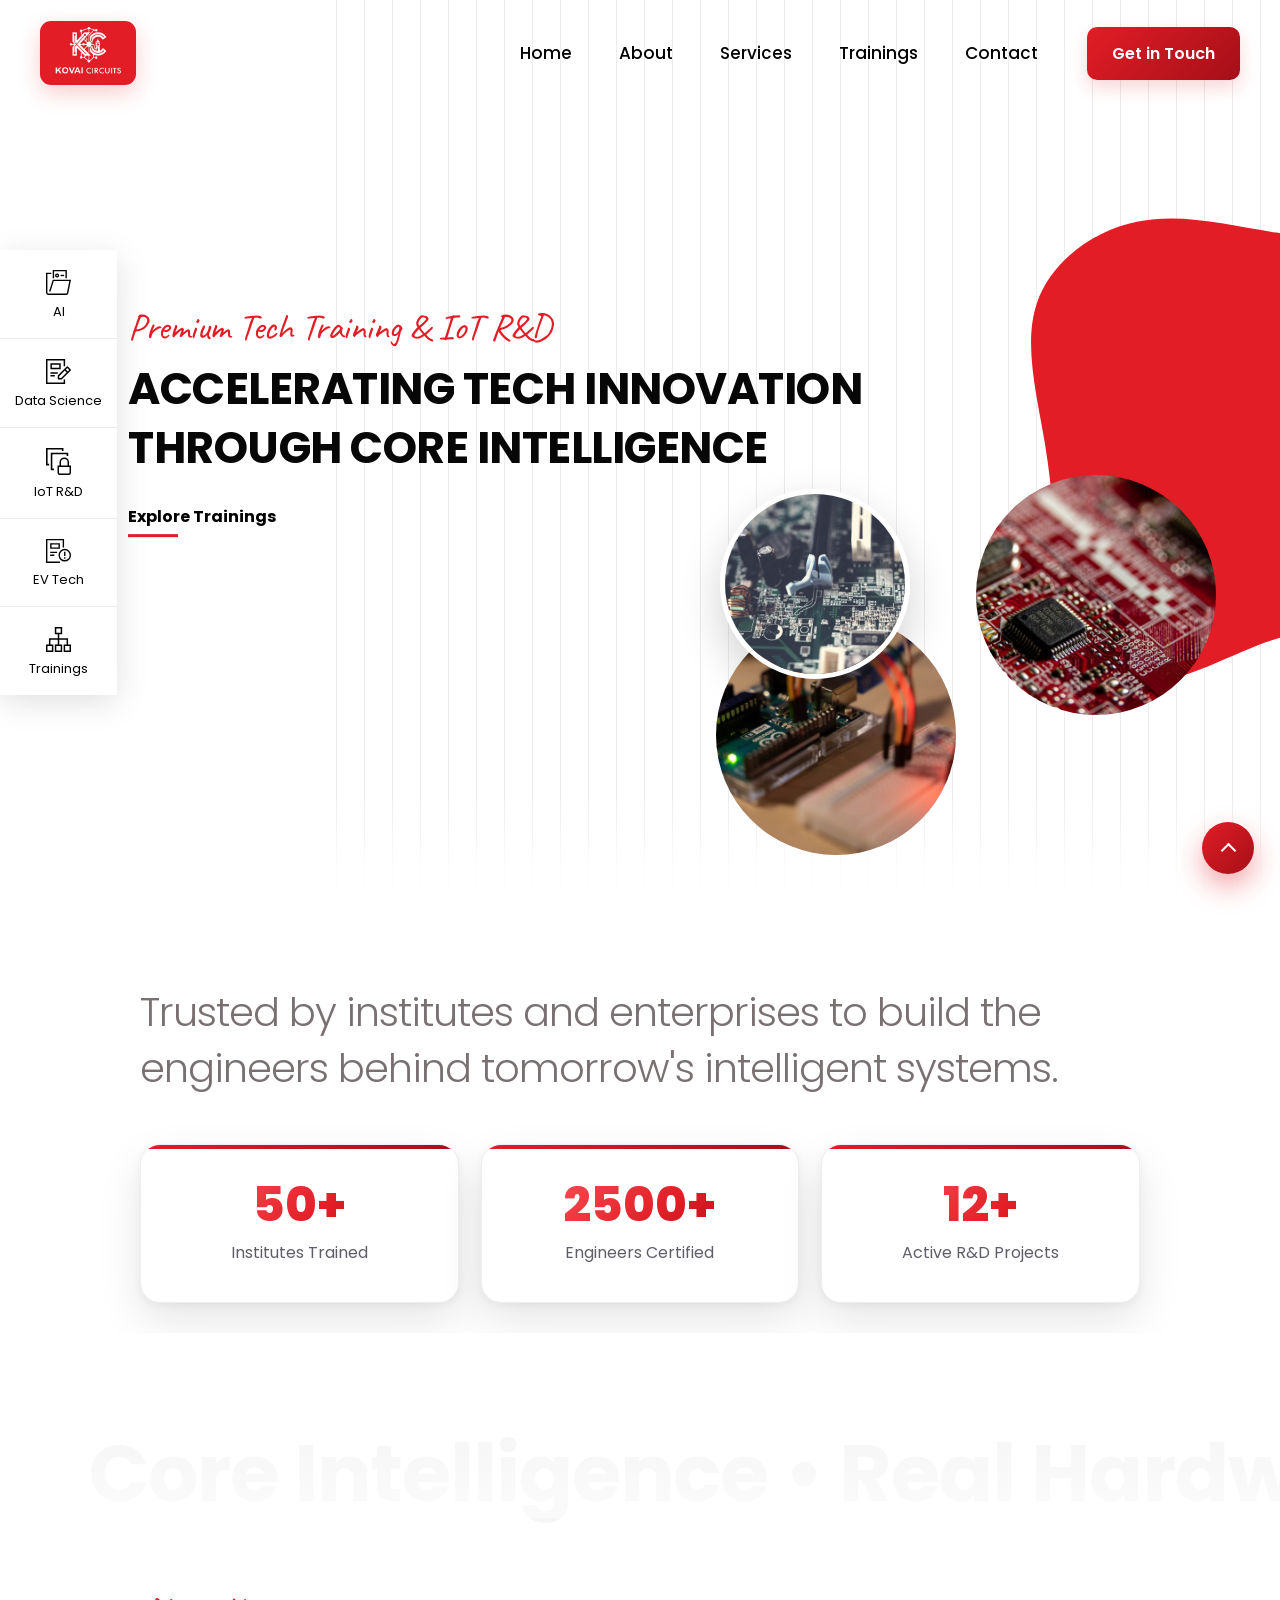
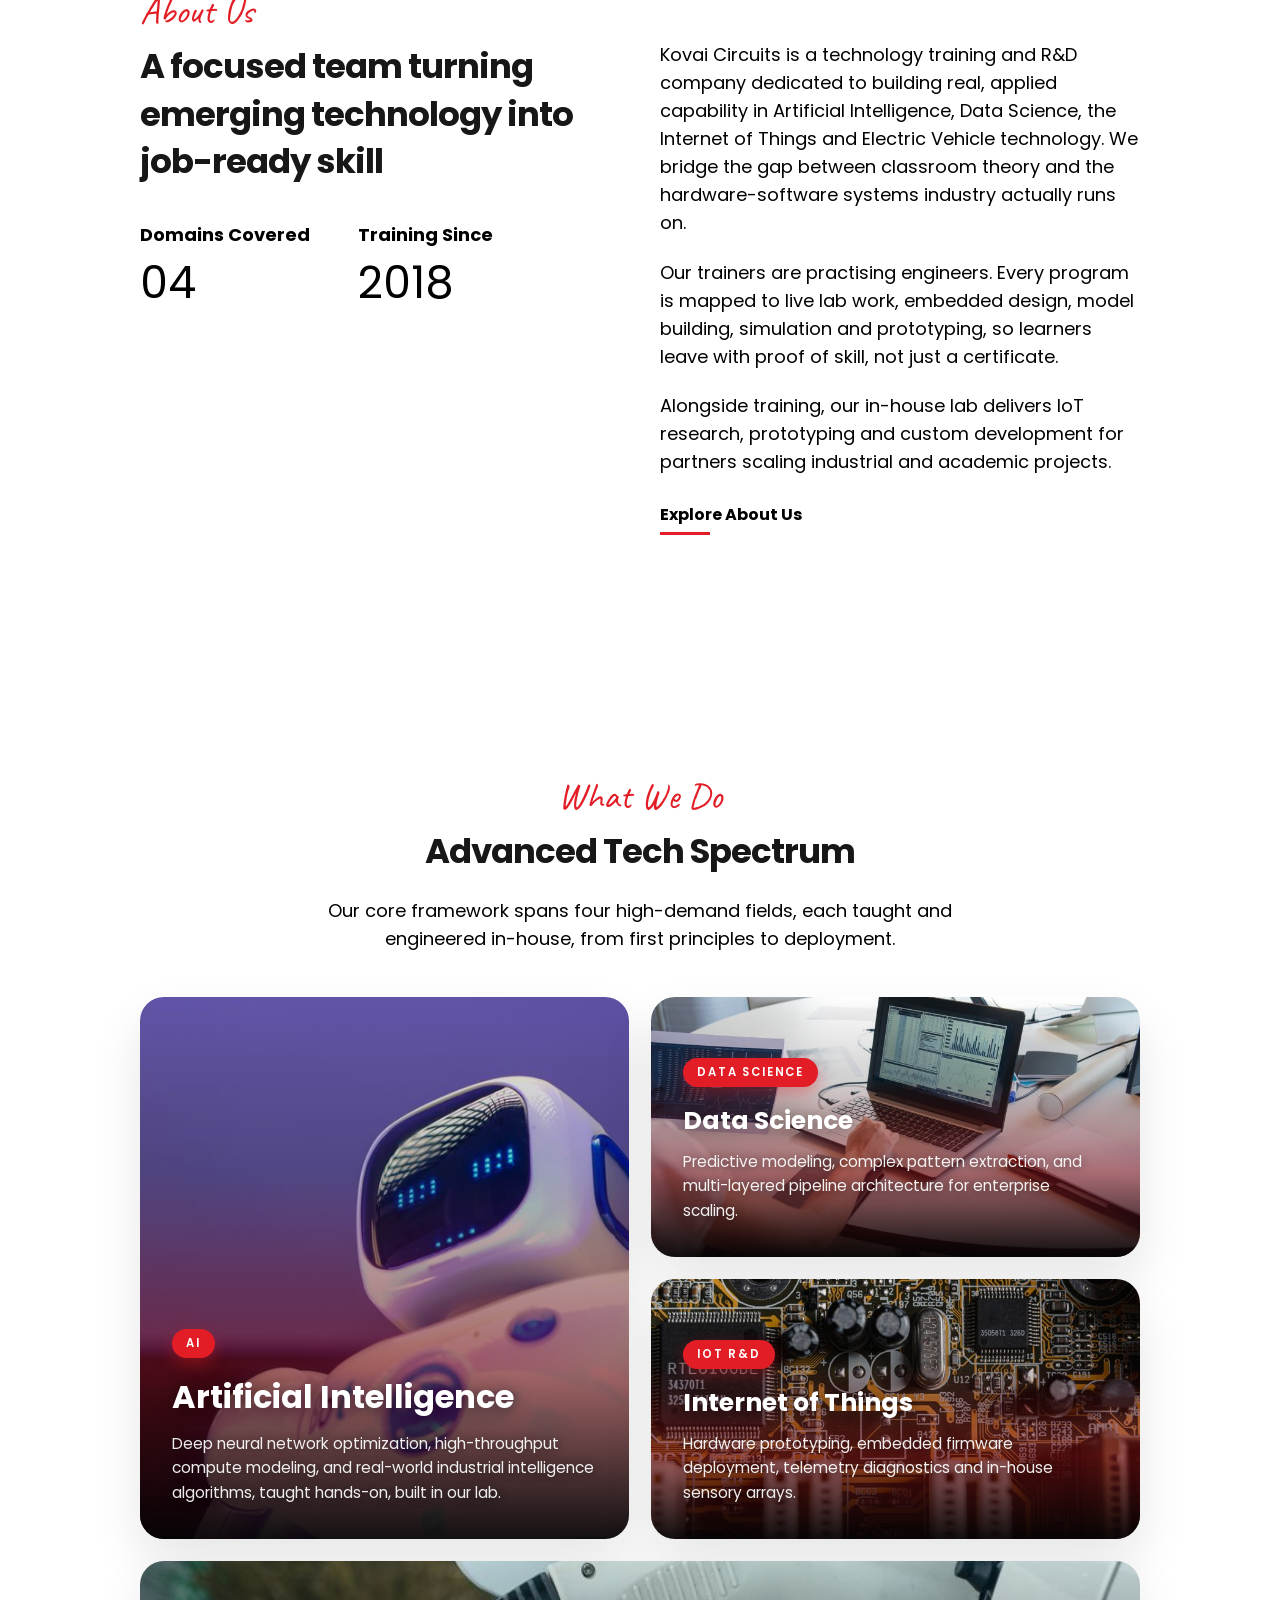
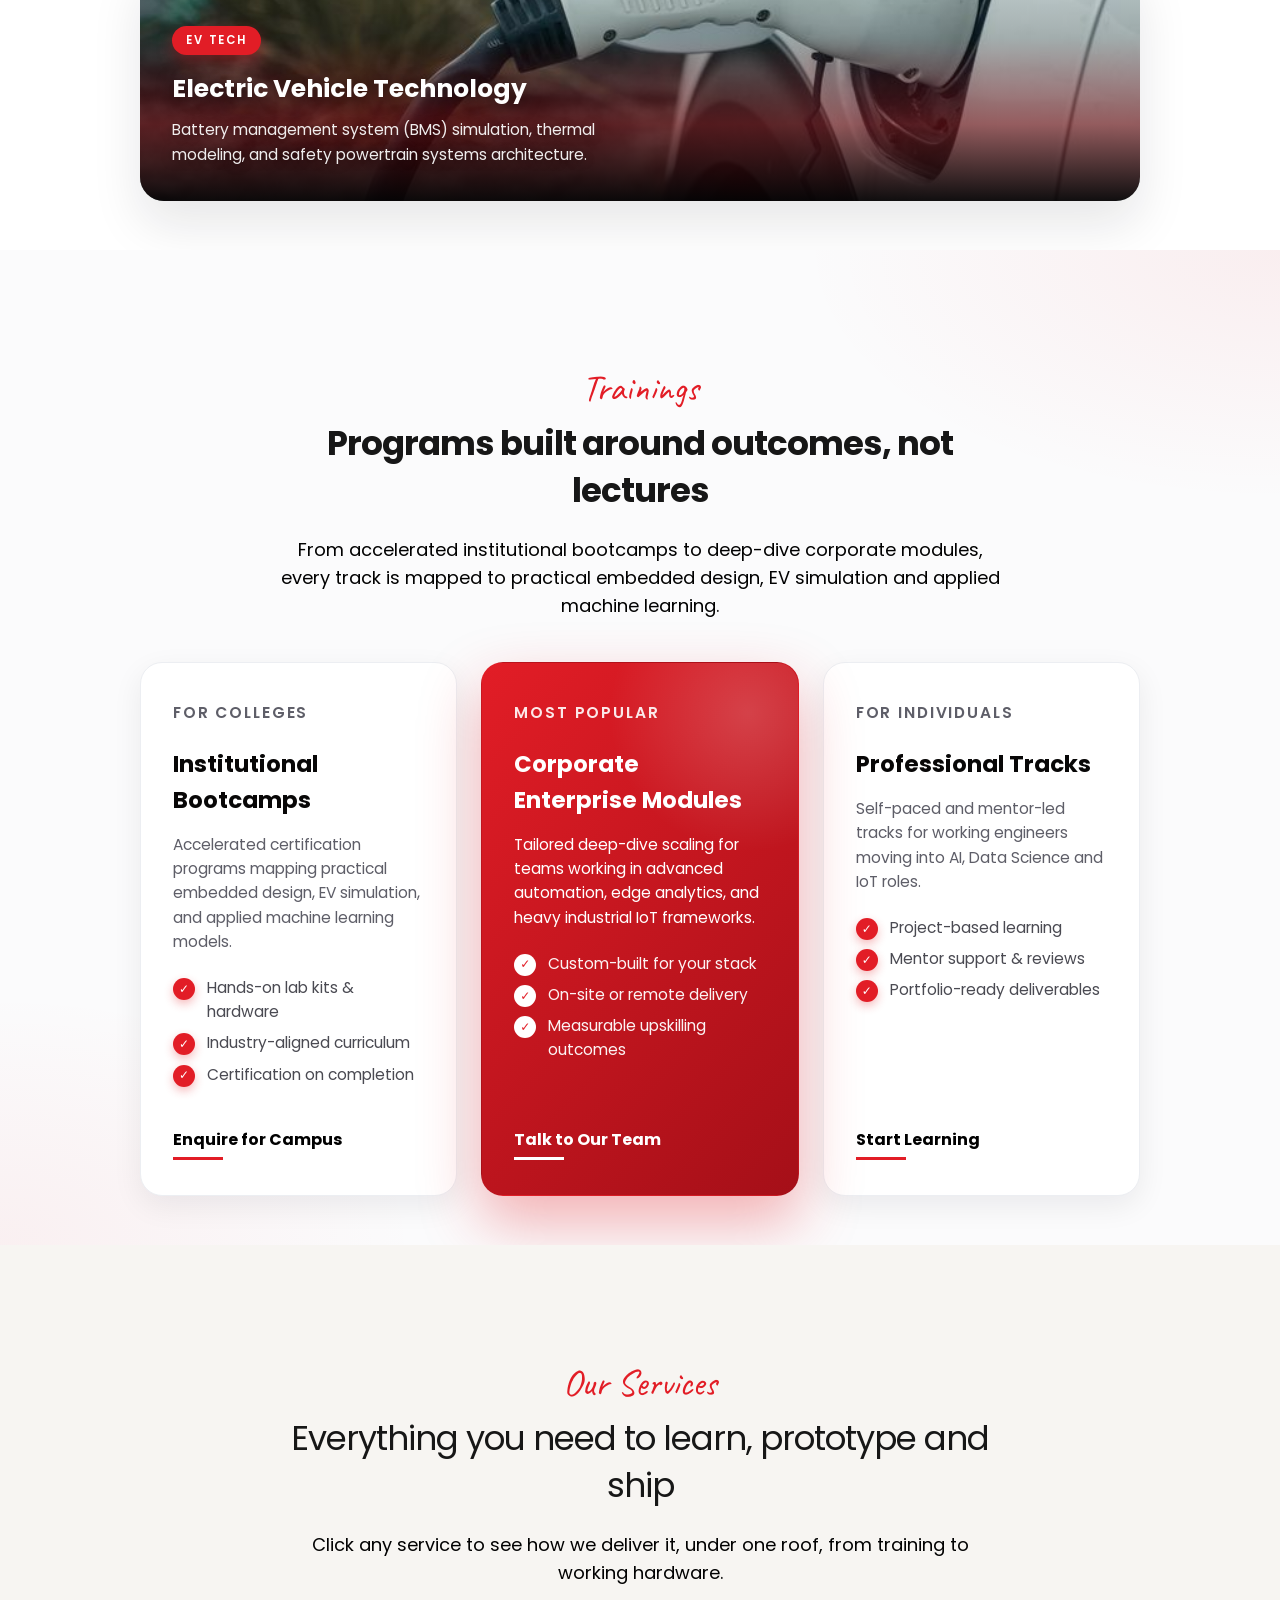
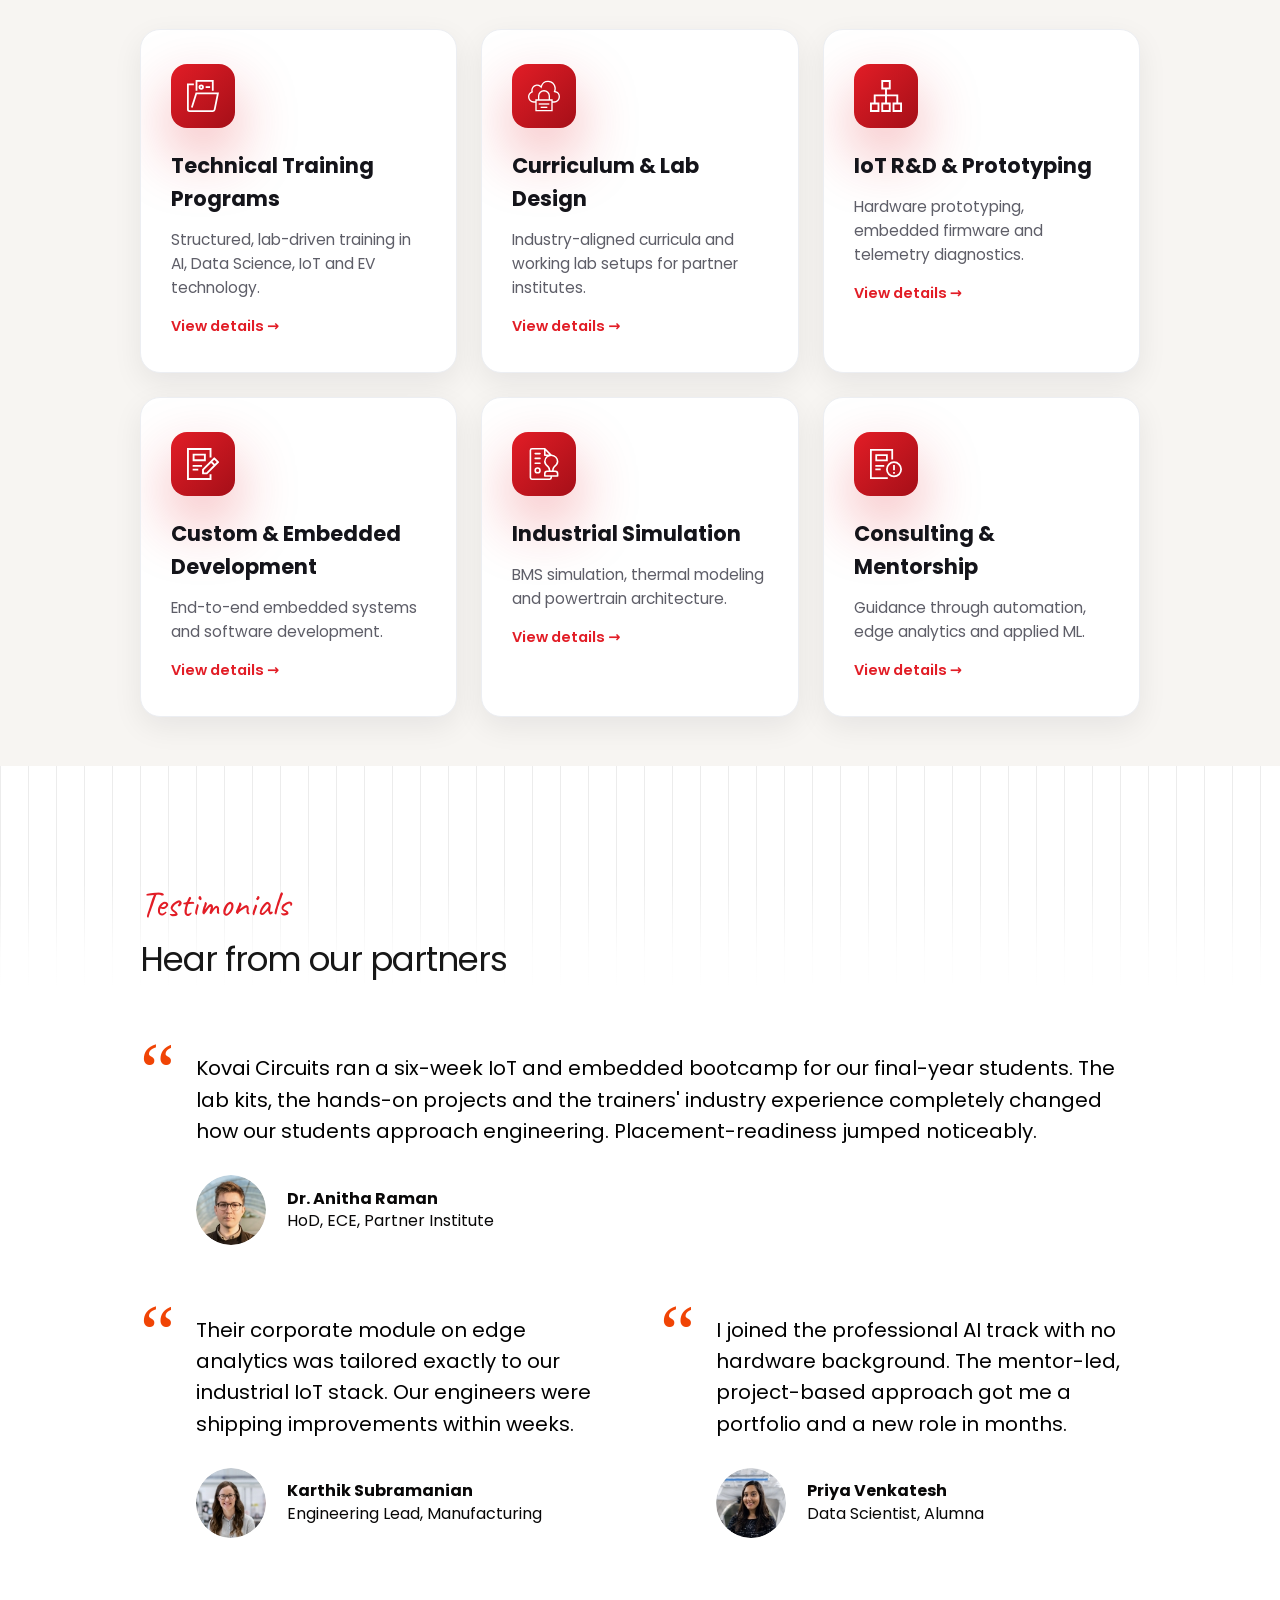
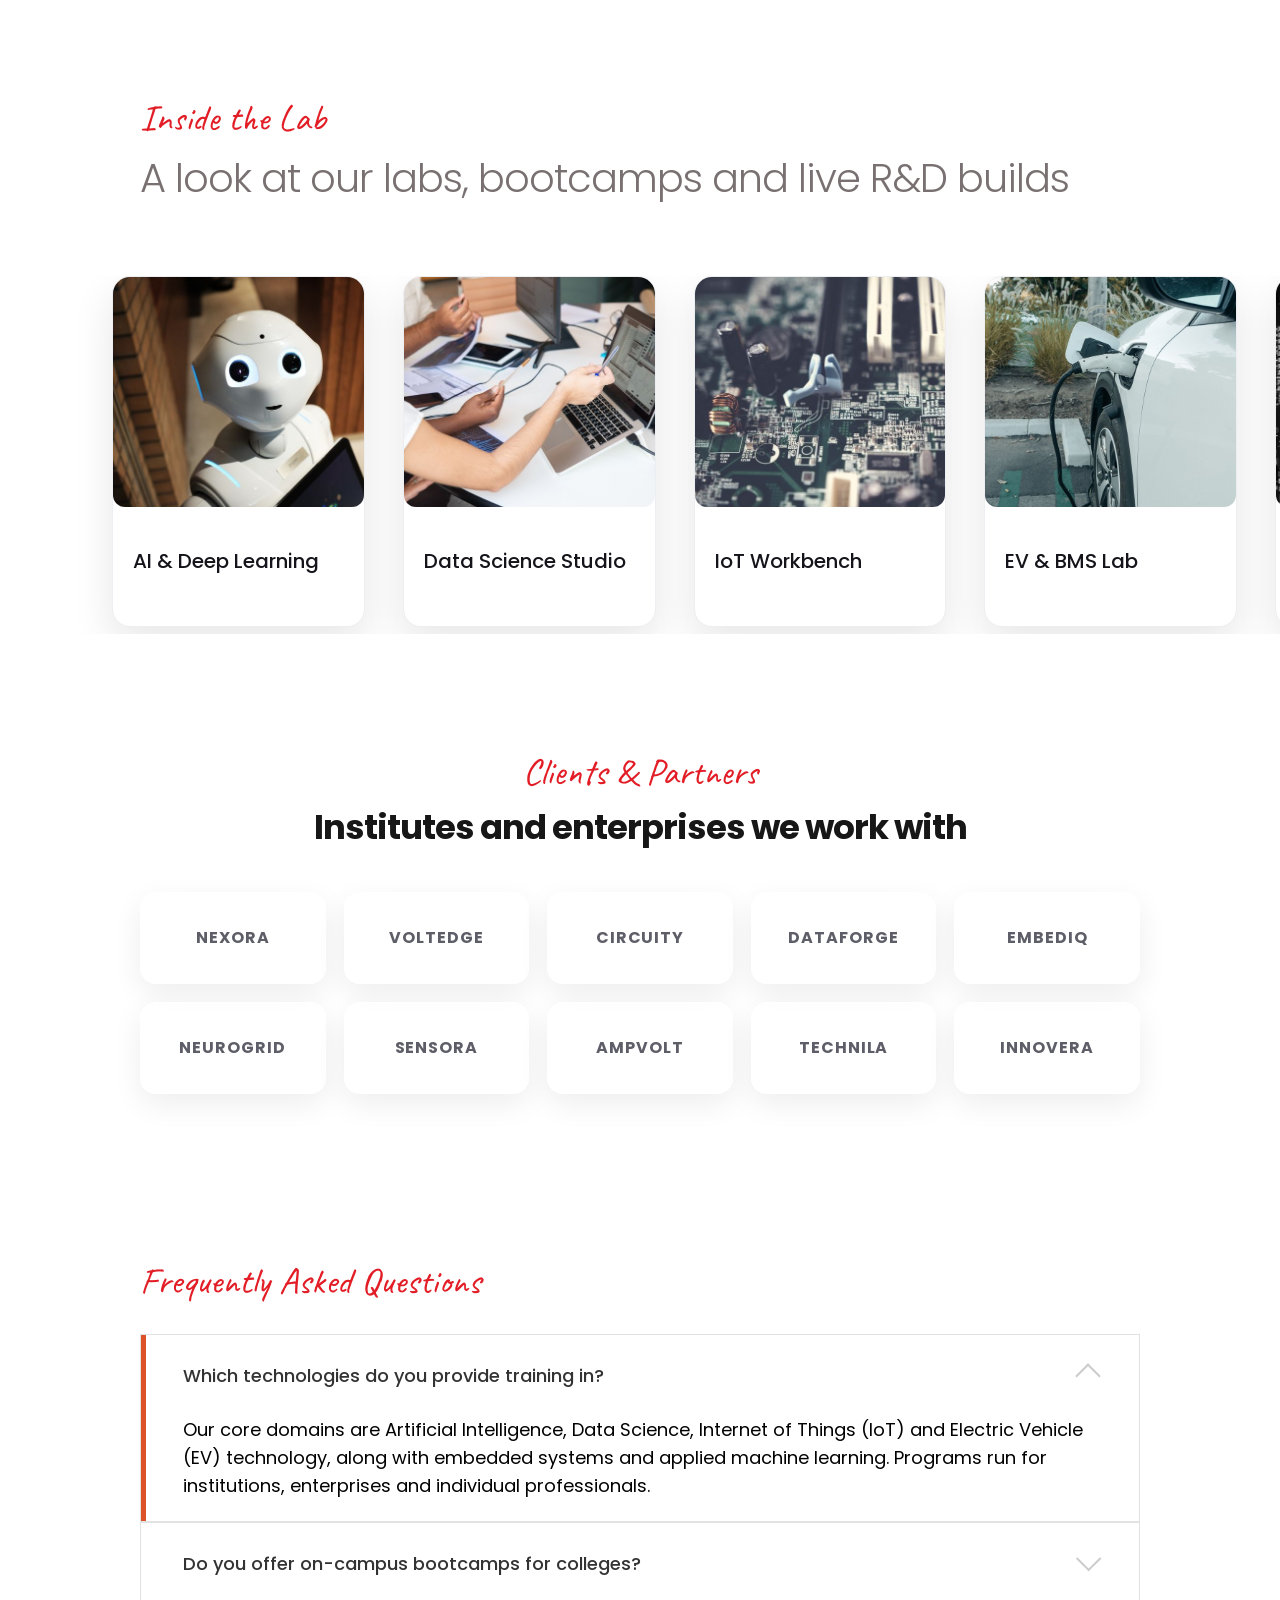
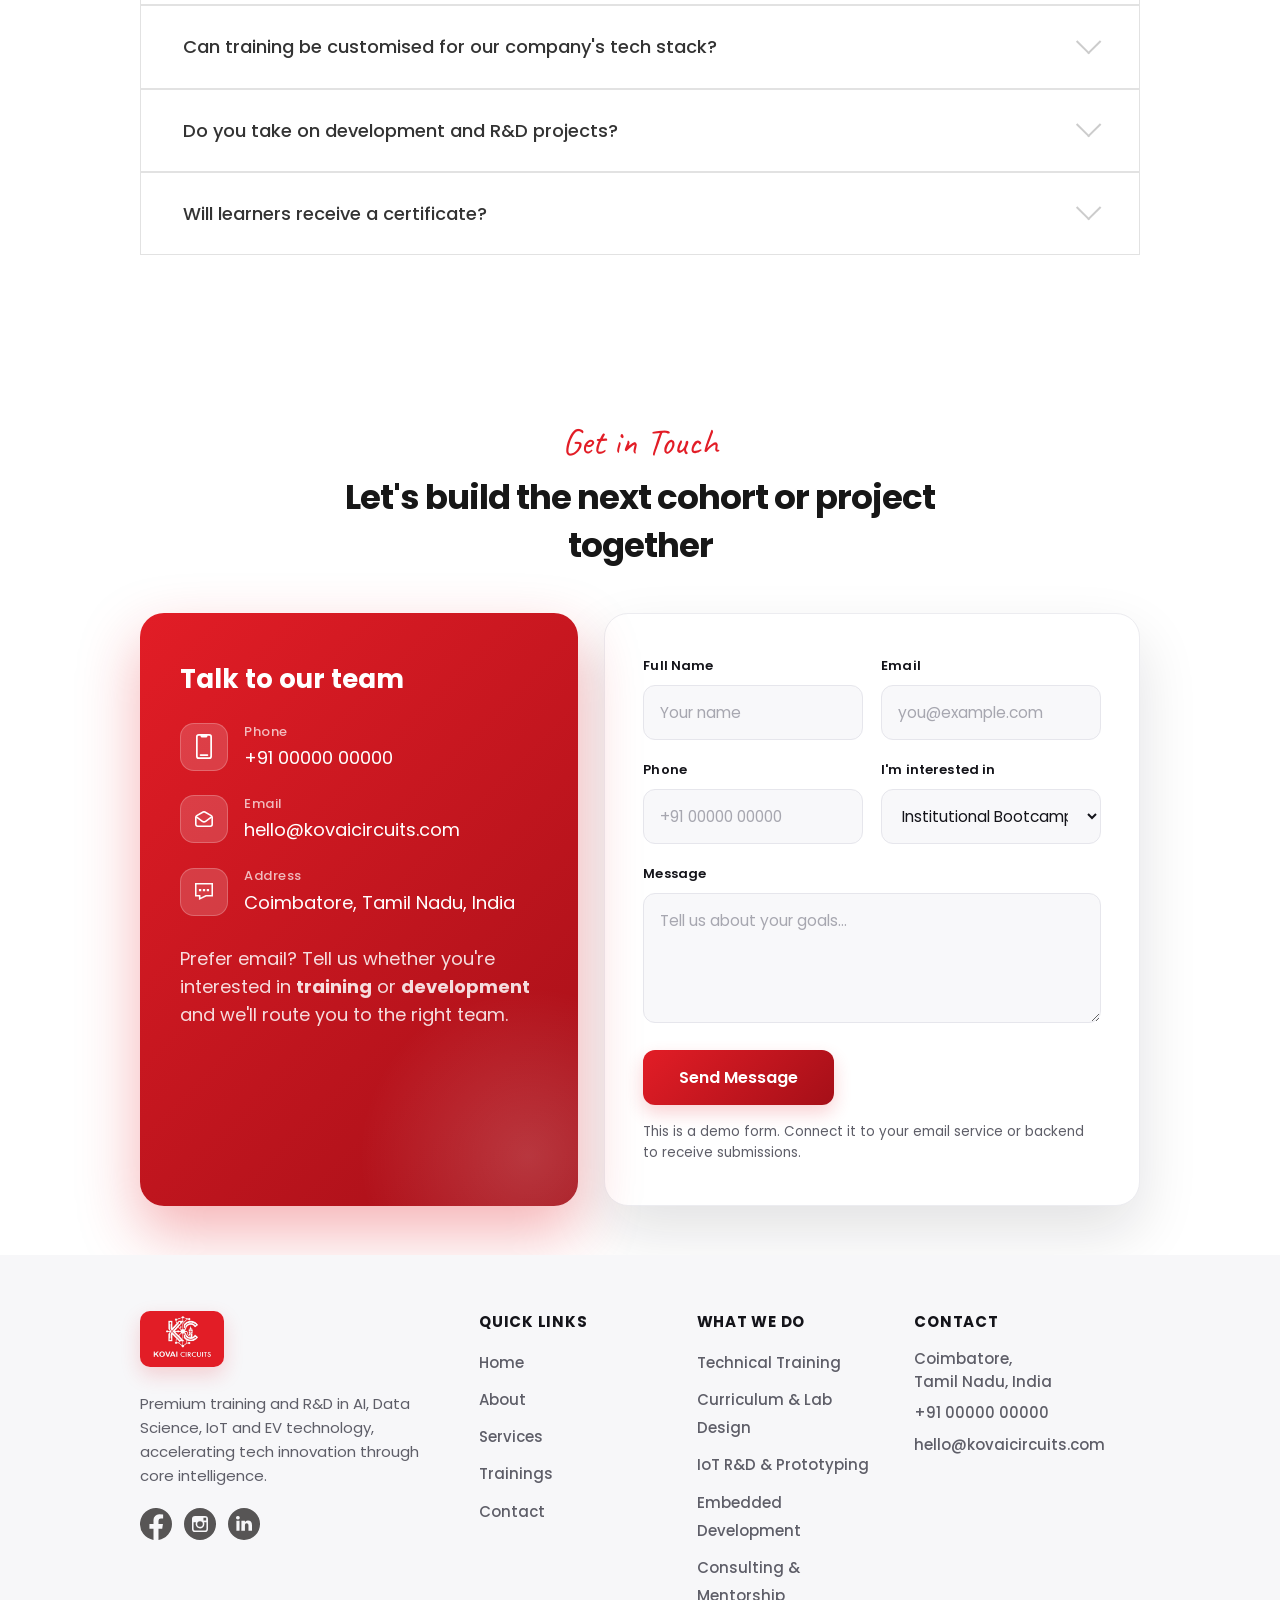
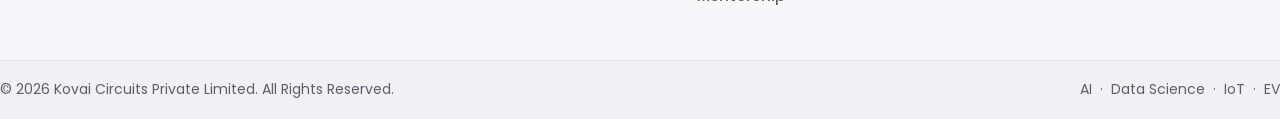
==== commit 62985d79: "t6yu" ====
--- a/index.html
+++ b/index.html
@@ -82,8 +82,9 @@
             </div>
         </div>
         <div class="hero-images">
-            <img class="fist-image" src="img/hero-ai.jpg" width="270" height="270" alt="Technical training session">
-            <img class="sec-image" src="img/hero-circuit.jpg" width="270" height="270" alt="AI and robotics">
+            <img class="fist-image" src="img/hero-iot-1.jpg" width="270" height="270" alt="Close-up of a circuit board and microchip">
+            <img class="sec-image" src="img/hero-iot-2.jpg" width="270" height="270" alt="Arduino microcontroller wired on a breadboard">
+            <img class="third-image" src="img/hero-iot-3.jpg" width="270" height="270" alt="PCB with capacitors and copper coil">
         </div>
 
         <aside class="sticky-nav">
--- a/css/skin.css
+++ b/css/skin.css
@@ -556,6 +556,27 @@
 .show .hero-image img {
     transform: scale(1.3);
     opacity: 1;
+}
+
+/* Third hero bubble: smaller accent circle, top-left, floats above */
+.hero-images .third-image {
+    position: absolute;
+    top: 14px;
+    left: 4px;
+    width: 190px;
+    height: 190px;
+    z-index: 3;
+    border: 5px solid #fff;
+    box-shadow: 0 18px 44px rgba(0, 0, 0, 0.18);
+    opacity: 0;
+    transform: scale(0.85);
+    transition: all 1.2s;
+    transition-delay: 1.6s;
+}
+
+.show .hero-images .third-image {
+    opacity: 1;
+    transform: scale(1);
 }
 
 .hero-content {
@@ -3455,6 +3476,7 @@
         left: 0;
         top: auto;
         display: flex;
+        flex-wrap: wrap;
         height: auto;
         margin-bottom: 35px;
     }
@@ -3473,9 +3495,20 @@
     }
 
     .hero-images .fist-image,
-    .hero-images .sec-image {
+    .hero-images .sec-image,
+    .hero-images .third-image {
         position: relative;
         margin-right: 28px;
+    }
+
+    /* Third bubble joins the inline row on tablet/mobile */
+    .hero-images .third-image {
+        top: auto;
+        left: auto;
+        width: 200px;
+        height: 200px;
+        border: none;
+        box-shadow: none;
     }
 
     .col-1 {
@@ -3755,12 +3788,18 @@
         font-size: 28px;
     }
 
+    .hero-images .third-image {
+        width: 160px;
+        height: 160px;
+    }
+
     .hero-images .fist-image,
-    .hero-images .sec-image {
+    .hero-images .sec-image,
+    .hero-images .third-image {
         margin-right: 21px;
     }
 
-    .hero-images .sec-image {
+    .hero-images .third-image {
         margin-right: 0;
     }
 
--- a/css/kovai.css
+++ b/css/kovai.css
@@ -839,10 +839,10 @@
     /* Stat cards: always single column so big numbers never clip */
     .kc-stats { grid-template-columns: 1fr !important; }
     .kc-stat .num { font-size: 42px; }
-    /* Hero buttons stack full-width instead of cramming side by side */
-    .kc-hero-cta { flex-direction: column; align-items: stretch; gap: 12px; }
-    .kc-hero-cta .site-btn { text-align: center; }
-    .kc-hero-cta .link-btn { text-align: center; }
+    /* Hero buttons stack and left-align on phones */
+    .kc-hero-cta { flex-direction: column; align-items: flex-start; gap: 12px; }
+    .kc-hero-cta .site-btn { text-align: left; }
+    .kc-hero-cta .link-btn { text-align: left; }
     /* Tighter section padding on small screens */
     .kc-hero h1 { font-size: 34px; }
 }
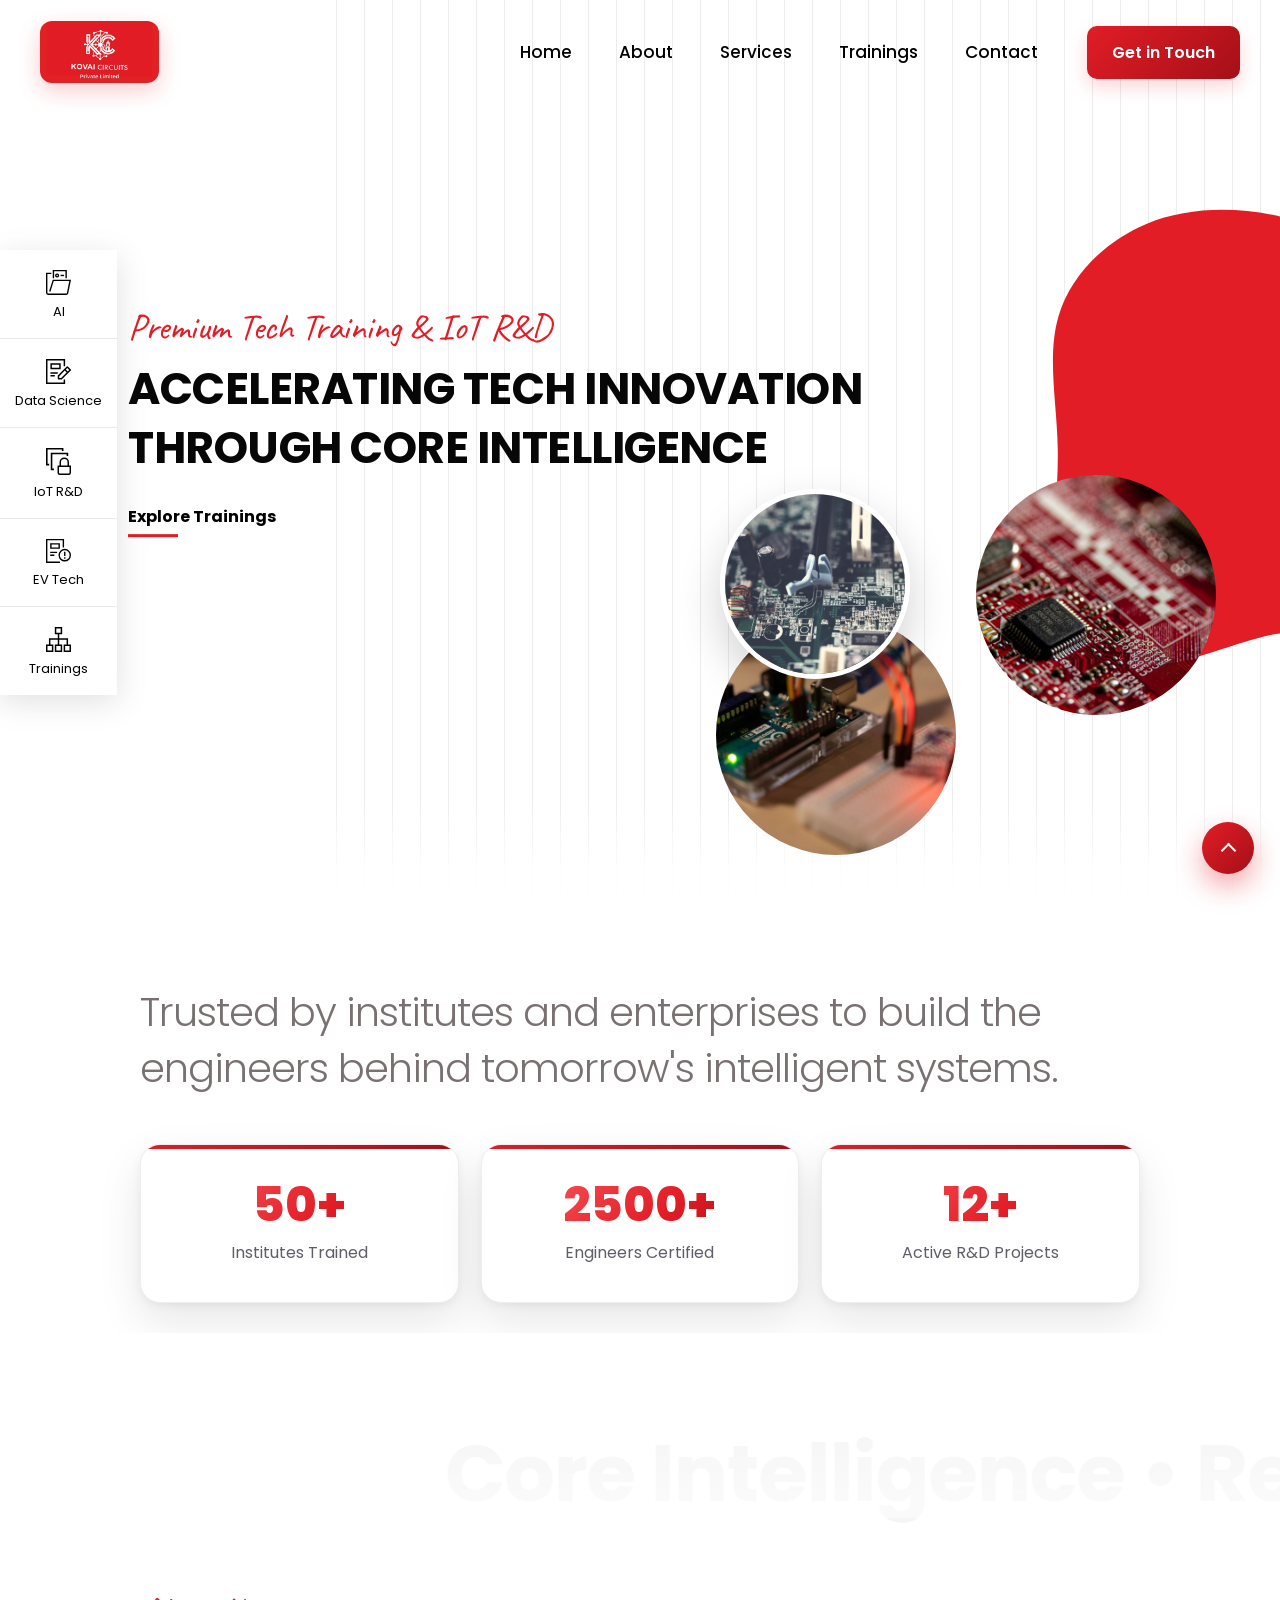
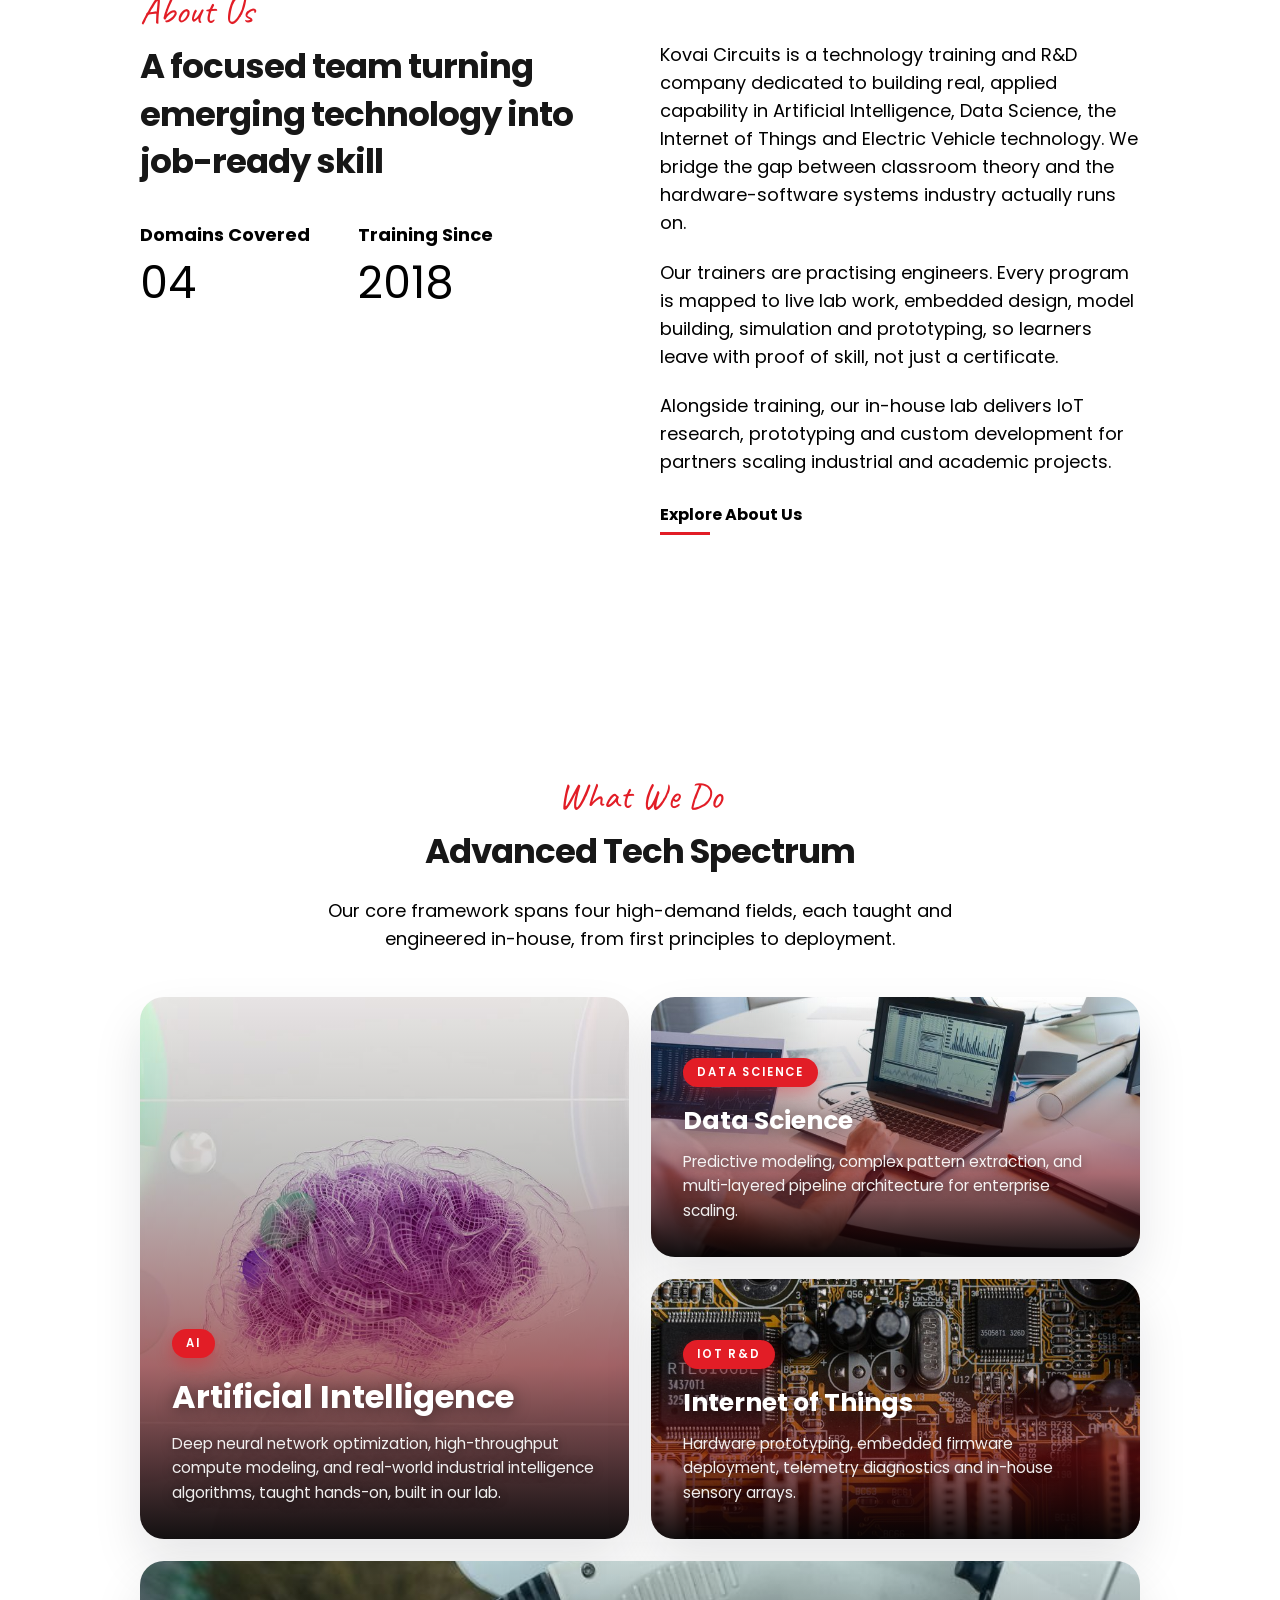
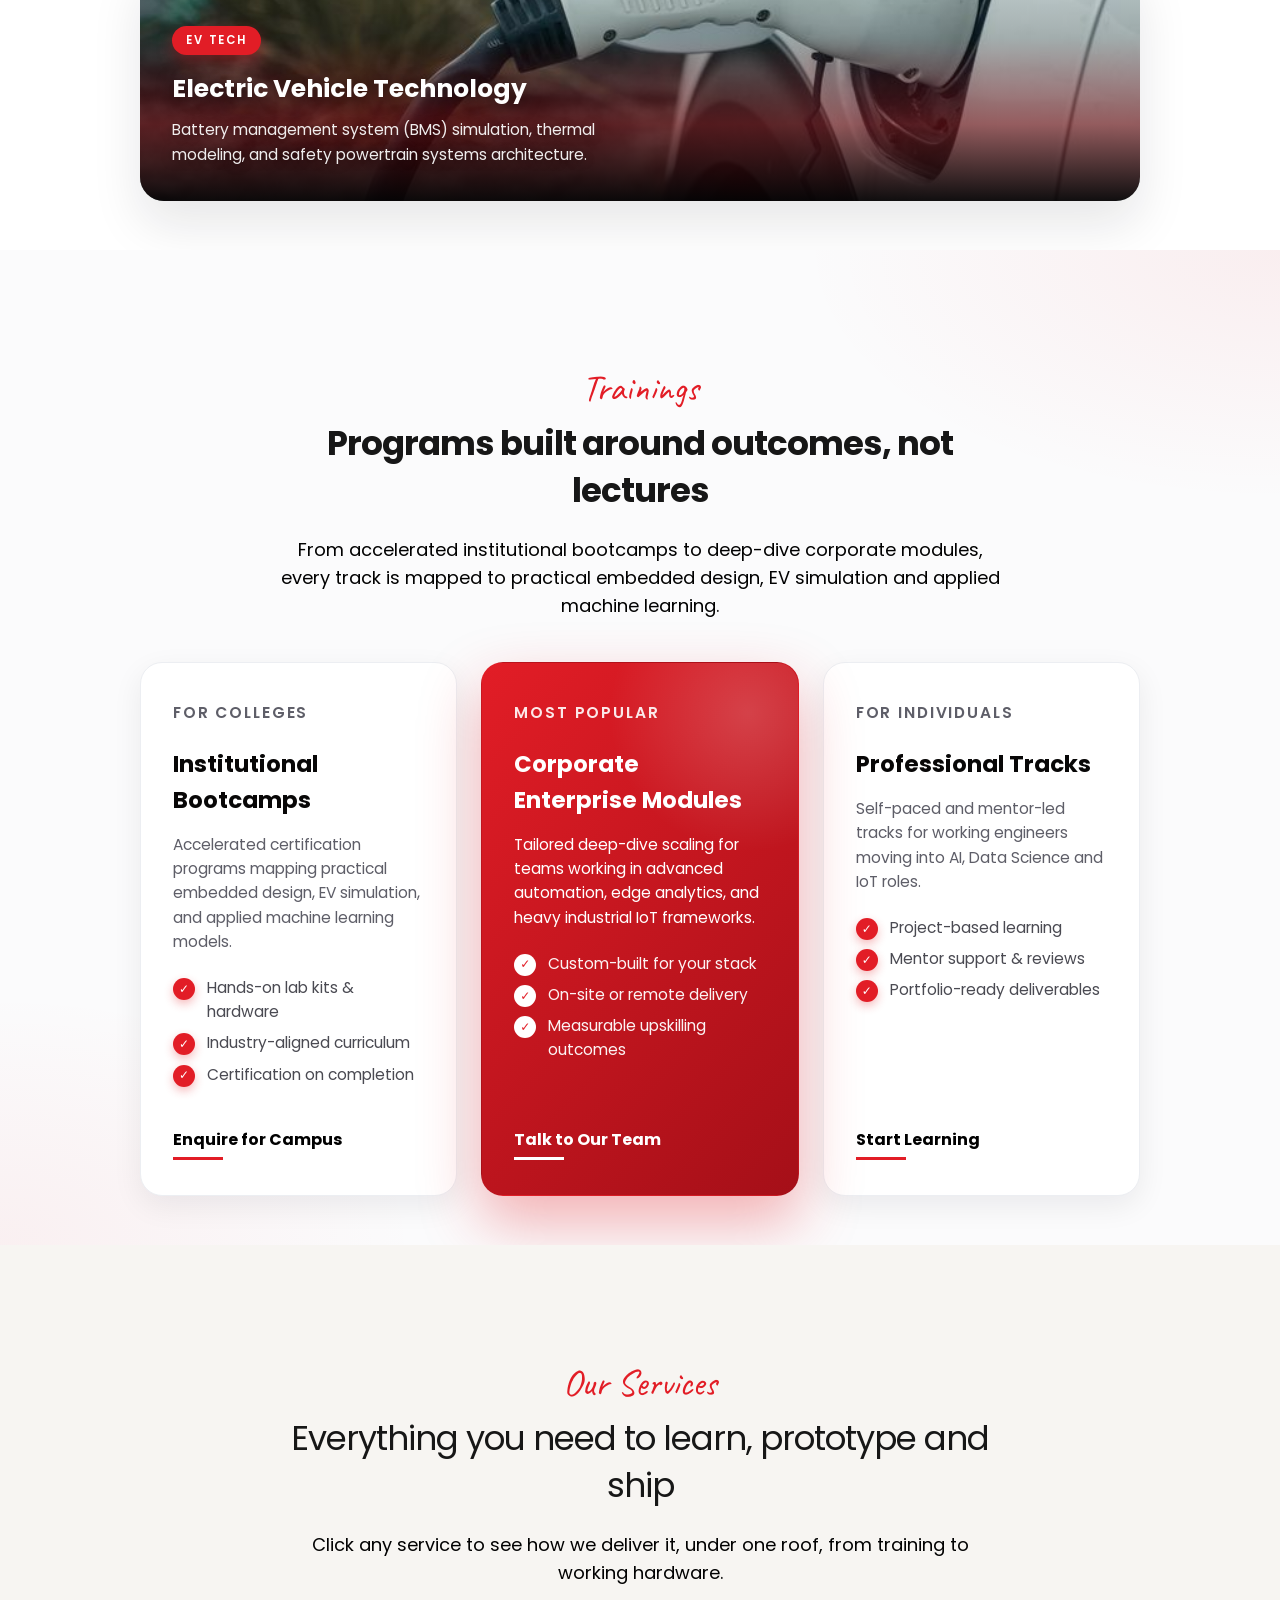
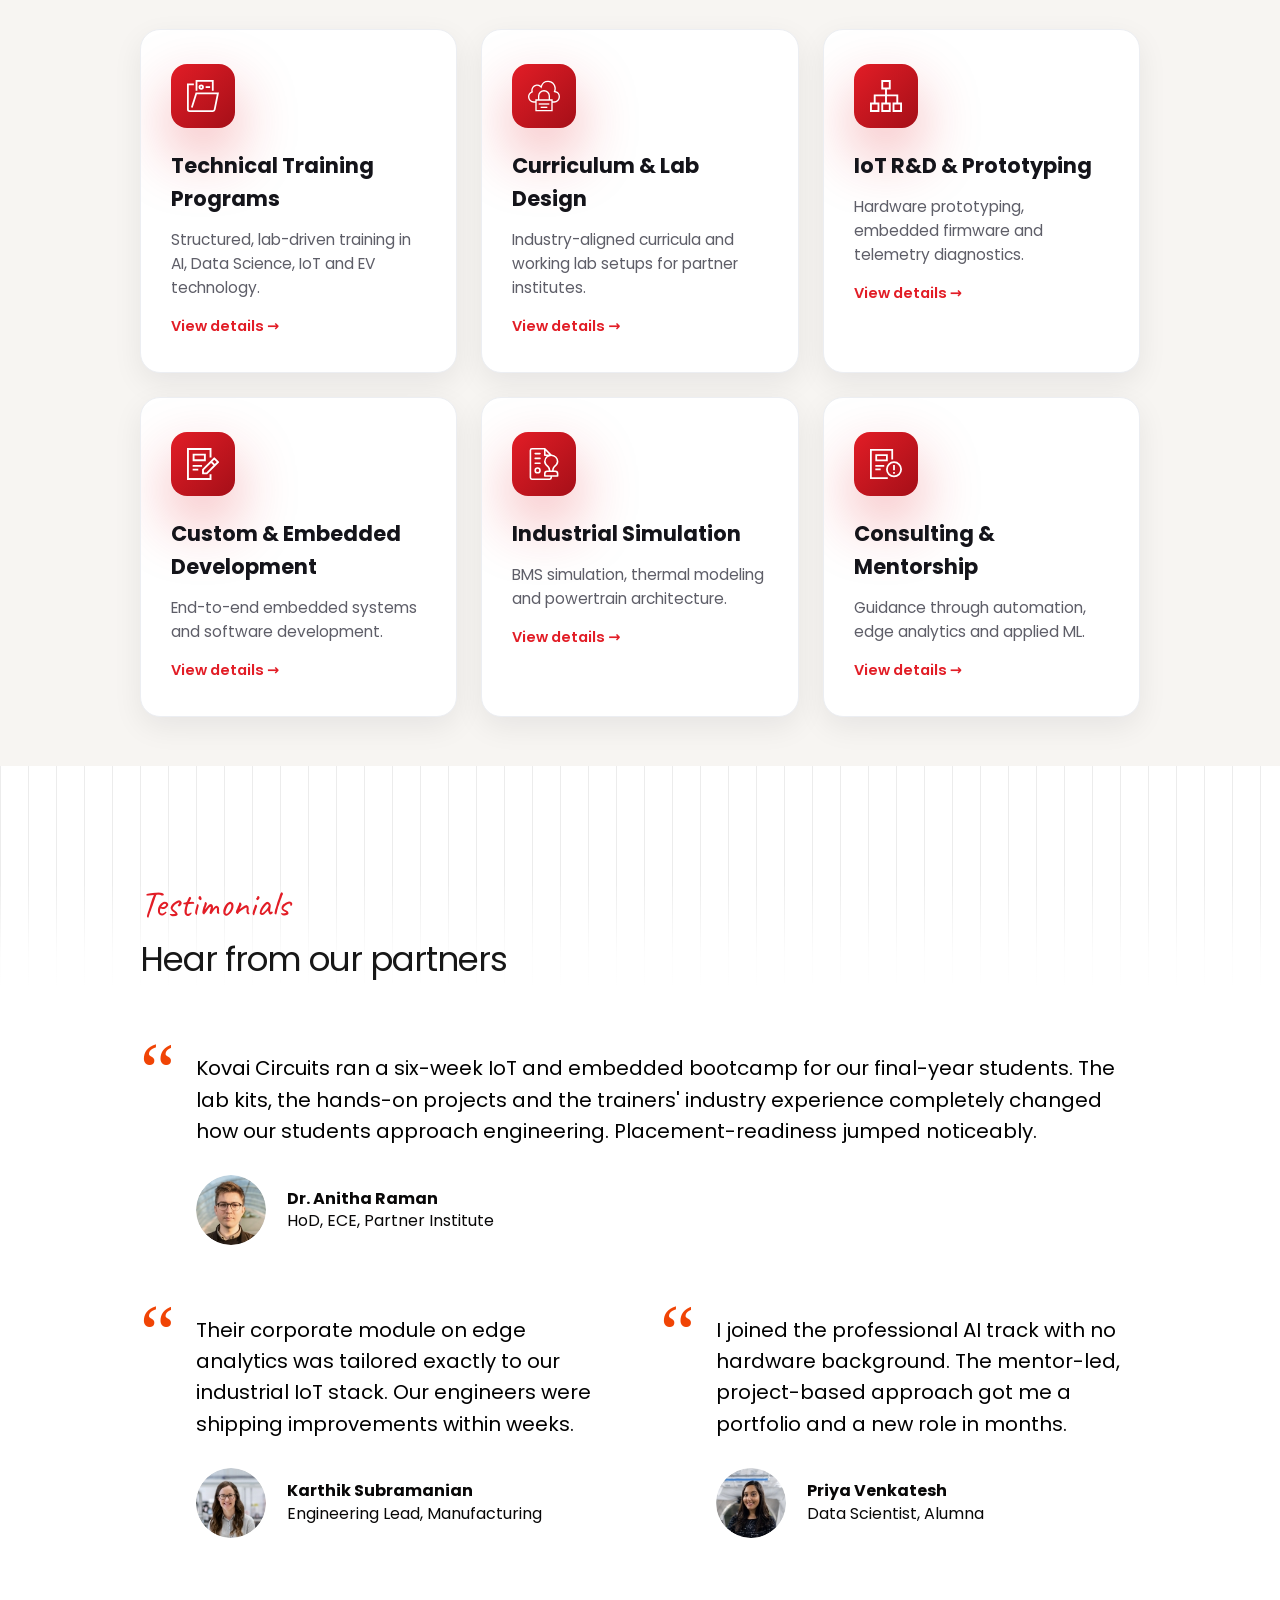
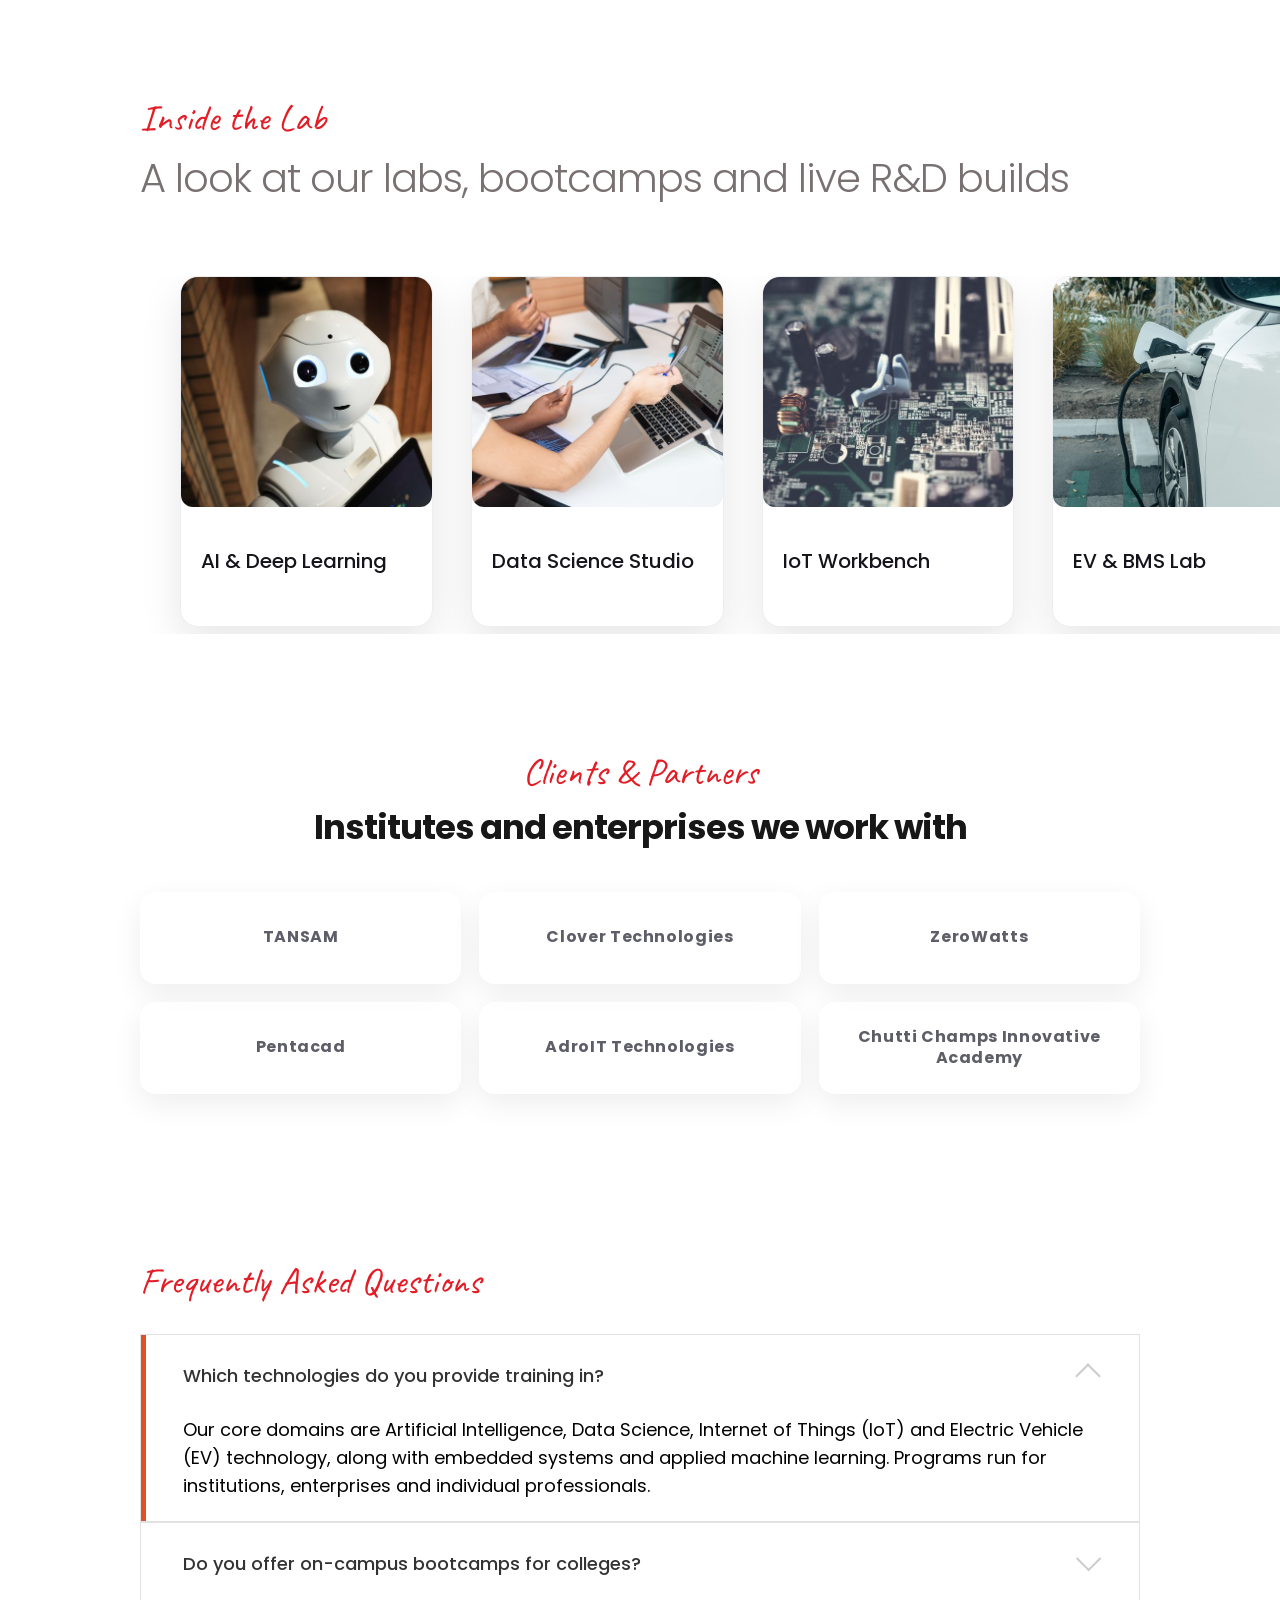
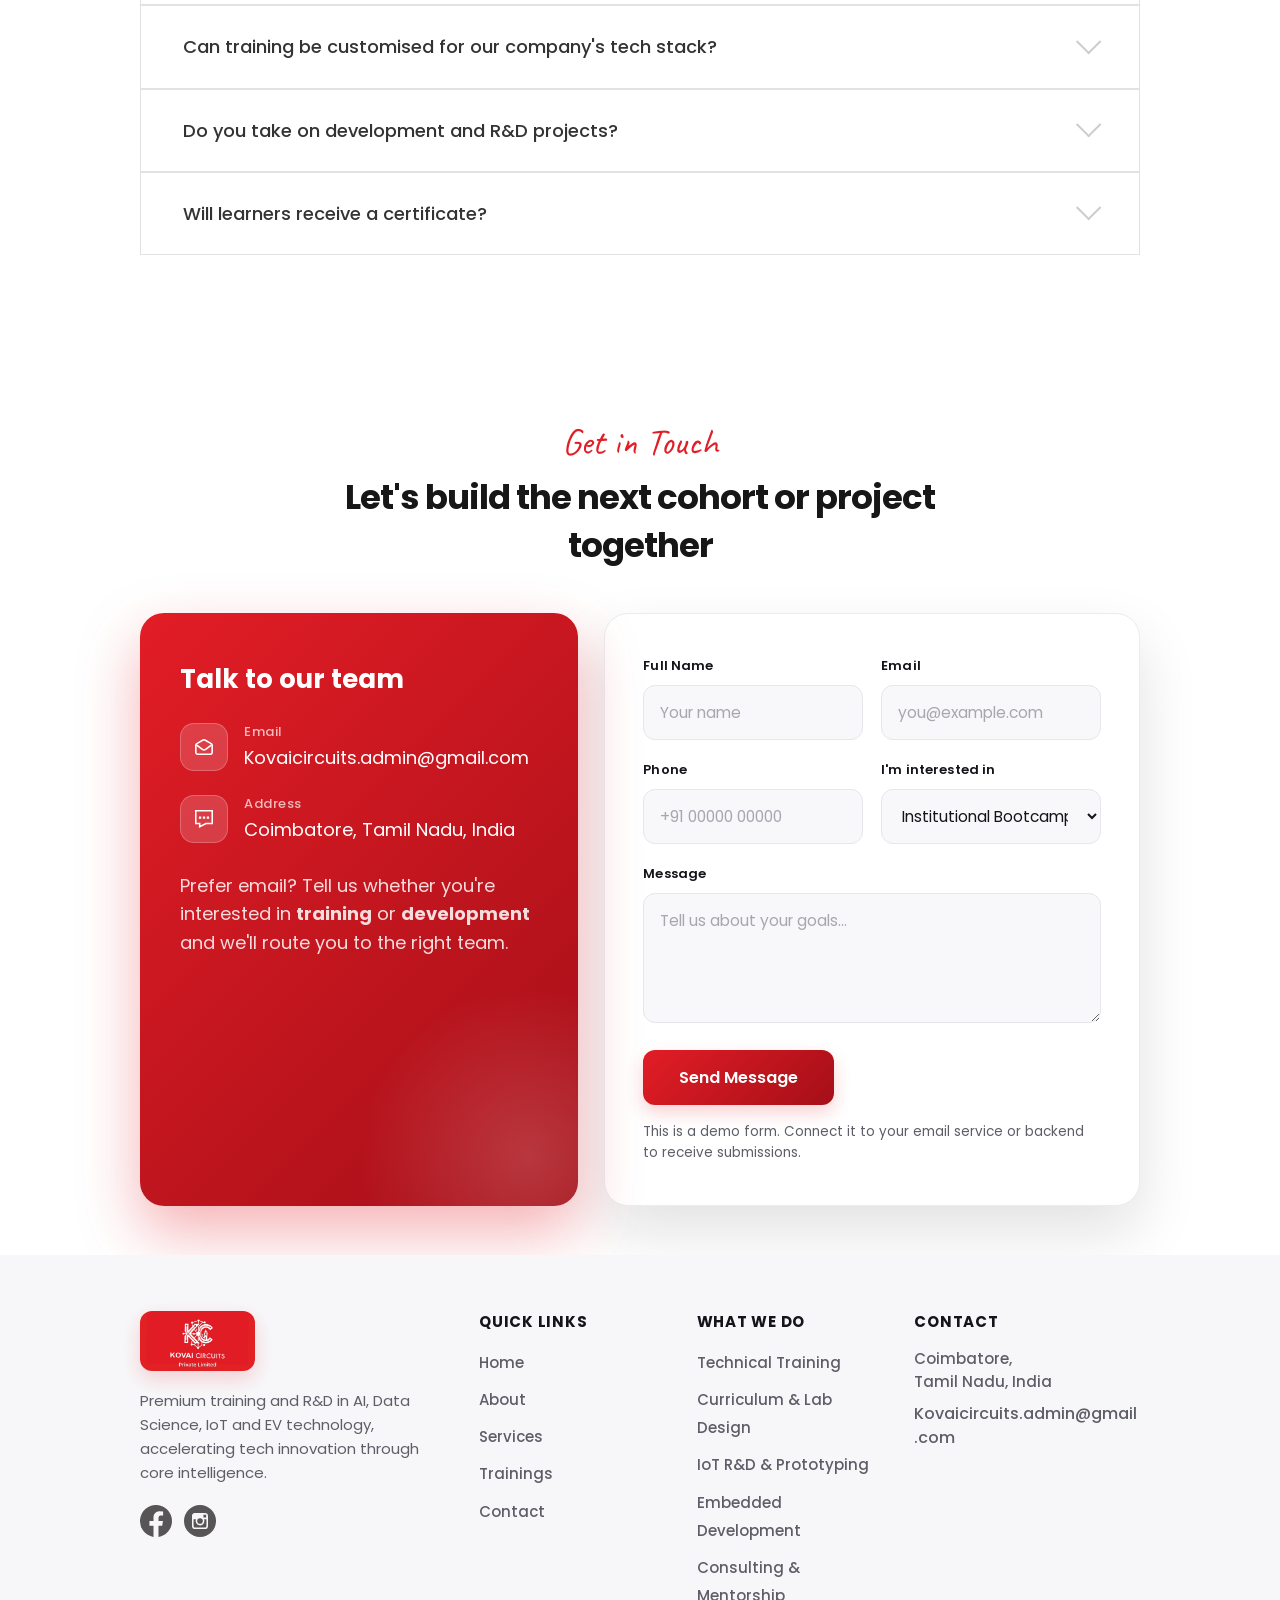
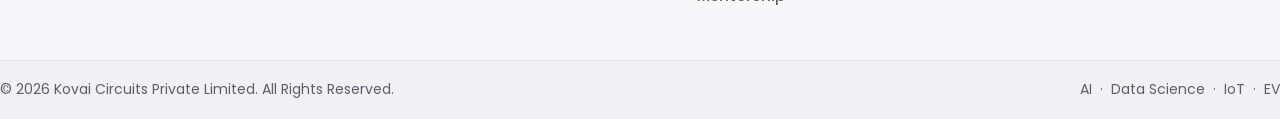
==== commit d78eeeba: "final" ====
--- a/index.html
+++ b/index.html
@@ -433,16 +433,12 @@
                 <h2>Institutes and enterprises we work with</h2>
             </div>
             <div class="kc-clients site-content">
-                <div class="kc-client">NEXORA</div>
-                <div class="kc-client">VOLTEDGE</div>
-                <div class="kc-client">CIRCUITY</div>
-                <div class="kc-client">DATAFORGE</div>
-                <div class="kc-client">EMBEDIQ</div>
-                <div class="kc-client">NEUROGRID</div>
-                <div class="kc-client">SENSORA</div>
-                <div class="kc-client">AMPVOLT</div>
-                <div class="kc-client">TECHNILA</div>
-                <div class="kc-client">INNOVERA</div>
+                <div class="kc-client">TANSAM</div>
+                <div class="kc-client">Clover Technologies</div>
+                <div class="kc-client">ZeroWatts</div>
+                <div class="kc-client">Pentacad</div>
+                <div class="kc-client">AdroIT Technologies</div>
+                <div class="kc-client">Chutti Champs Innovative Academy</div>
             </div>
         </div>
     </section>
@@ -509,12 +505,8 @@
                 <div class="kc-info-card">
                     <h3>Talk to our team</h3>
                     <div class="kc-info-item">
-                        <span class="ico"><img src="img/mobile-icon.svg" width="16" height="16" alt=""></span>
-                        <p><strong>Phone</strong>+91 00000 00000</p>
-                    </div>
-                    <div class="kc-info-item">
                         <span class="ico"><img src="img/email-icon.svg" width="18" height="18" alt=""></span>
-                        <p><strong>Email</strong>hello@kovaicircuits.com</p>
+                        <p><strong>Email</strong><a href="mailto:Kovaicircuits.admin@gmail.com">Kovaicircuits.admin@gmail.com</a></p>
                     </div>
                     <div class="kc-info-item">
                         <span class="ico"><img src="img/chat-icon.svg" width="18" height="18" alt=""></span>
@@ -570,9 +562,8 @@
                     <img src="img/logo.jpeg" alt="Kovai Circuits" class="kc-foot-logo">
                     <p>Premium training and R&amp;D in AI, Data Science, IoT and EV technology, accelerating tech innovation through core intelligence.</p>
                     <div class="ftr-social d-flex">
-                        <a href=""><img src="img/facebook-icon.svg" width="32" height="32" alt=""></a>
-                        <a href=""><img src="img/instagram-icon.svg" width="32" height="32" alt=""></a>
-                        <a href=""><img src="img/linkedin-icon.svg" width="32" height="32" alt=""></a>
+                        <a href="https://www.facebook.com/share/1CkQpuqasx/?mibextid=wwXIfr" target="_blank" rel="noopener" aria-label="Facebook"><img src="img/facebook-icon.svg" width="32" height="32" alt="Facebook"></a>
+                        <a href="https://www.instagram.com/kovai_circuits?igsh=N29uMHkxazM5OG0y" target="_blank" rel="noopener" aria-label="Instagram"><img src="img/instagram-icon.svg" width="32" height="32" alt="Instagram"></a>
                     </div>
                 </div>
                 <div class="ftr-nav">
@@ -598,8 +589,7 @@
                 <div class="ftr-nav ftr-contact">
                     <h6>Contact</h6>
                     <p>Coimbatore,<br>Tamil Nadu, India</p>
-                    <p>+91 00000 00000</p>
-                    <p>hello@kovaicircuits.com</p>
+                    <p><a href="mailto:Kovaicircuits.admin@gmail.com">Kovaicircuits.admin@gmail.com</a></p>
                 </div>
             </div>
         </div>
--- a/css/kovai.css
+++ b/css/kovai.css
@@ -23,15 +23,21 @@
     --kc-shadow-crimson: 0 26px 60px rgba(226, 29, 38, 0.34);
 }
 
-/* ---------- Logo: contained red badge ---------- */
+/* ---------- Logo: contained red badge (red bg is part of the logo) ---------- */
+a.site-logo {
+    display: inline-flex;
+    align-items: center;
+    line-height: 0;
+}
 a.site-logo img {
     width: auto !important;
-    height: 64px;
-    border-radius: 11px;
+    height: 62px;
+    border-radius: 12px;
     display: block;
+    object-fit: contain;
     box-shadow: 0 8px 22px rgba(226, 29, 38, 0.22);
 }
-@media (max-width: 768px) { a.site-logo img { height: 50px; } }
+@media (max-width: 768px) { a.site-logo img { height: 48px; border-radius: 10px; } }
 
 /* ---------- typography (Poppins) ---------- */
 html, body, button, input, select, textarea, p, a, li, span, div,
@@ -457,19 +463,22 @@
    ============================================================ */
 .kc-clients {
     display: grid;
-    grid-template-columns: repeat(5, 1fr);
+    grid-template-columns: repeat(3, 1fr);
     gap: 18px;
     margin-top: 40px;
 }
 .kc-client {
     height: 92px;
     border-radius: 16px;
+    padding: 0 22px;
+    text-align: center;
+    line-height: 1.3;
     display: flex;
     align-items: center;
     justify-content: center;
     font-weight: 700;
     font-size: 16px;
-    letter-spacing: 0.06em;
+    letter-spacing: 0.04em;
     color: var(--kc-muted);
     background: var(--kc-glass);
     border: 1px solid rgba(255, 255, 255, 0.8);
@@ -521,7 +530,11 @@
 }
 .kc-info-item .ico img { filter: brightness(0) invert(1); }
 .kc-info-item p { margin: 0; color: #fff; }
+.kc-info-item p a { color: inherit; text-decoration: none; word-break: break-word; }
+.kc-info-item p a:hover { text-decoration: underline; }
 .kc-info-item strong { display: block; font-size: 13px; font-weight: 500; opacity: 0.7; margin-bottom: 2px; letter-spacing: 0.04em; }
+footer#footer .ftr-contact p a { color: inherit; text-decoration: none; word-break: break-word; }
+footer#footer .ftr-contact p a:hover { color: var(--kc-crimson); }
 
 .kc-form {
     background: #ffffff;
@@ -694,7 +707,8 @@
     padding: 56px 0 42px;
 }
 .kc-foot-brand .kc-foot-logo {
-    height: 56px; width: auto; border-radius: 10px; margin-bottom: 18px;
+    height: 60px; width: auto; border-radius: 12px; margin-bottom: 18px;
+    object-fit: contain; display: block;
     box-shadow: 0 8px 20px rgba(226, 29, 38, 0.18);
 }
 .kc-foot-brand p { color: var(--kc-muted); font-size: 15px; max-width: 330px; margin-bottom: 20px; line-height: 1.6; }
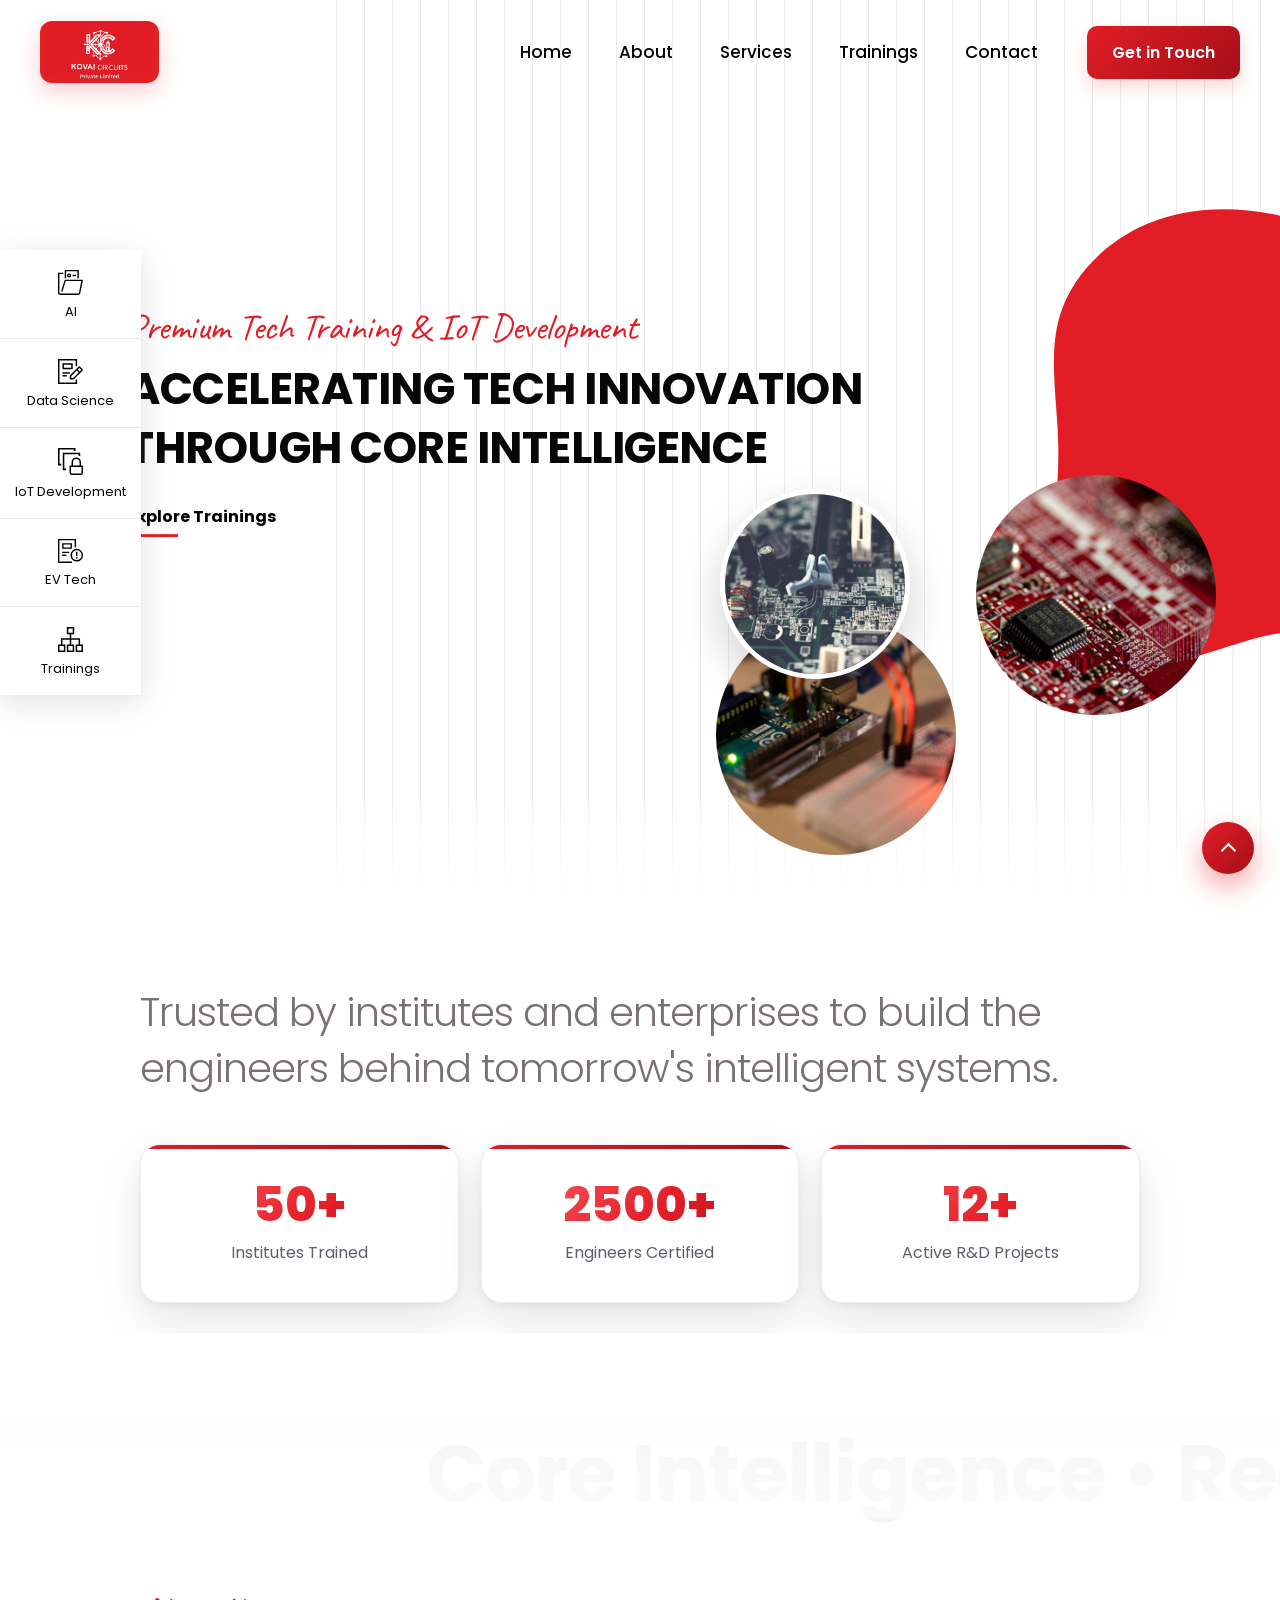
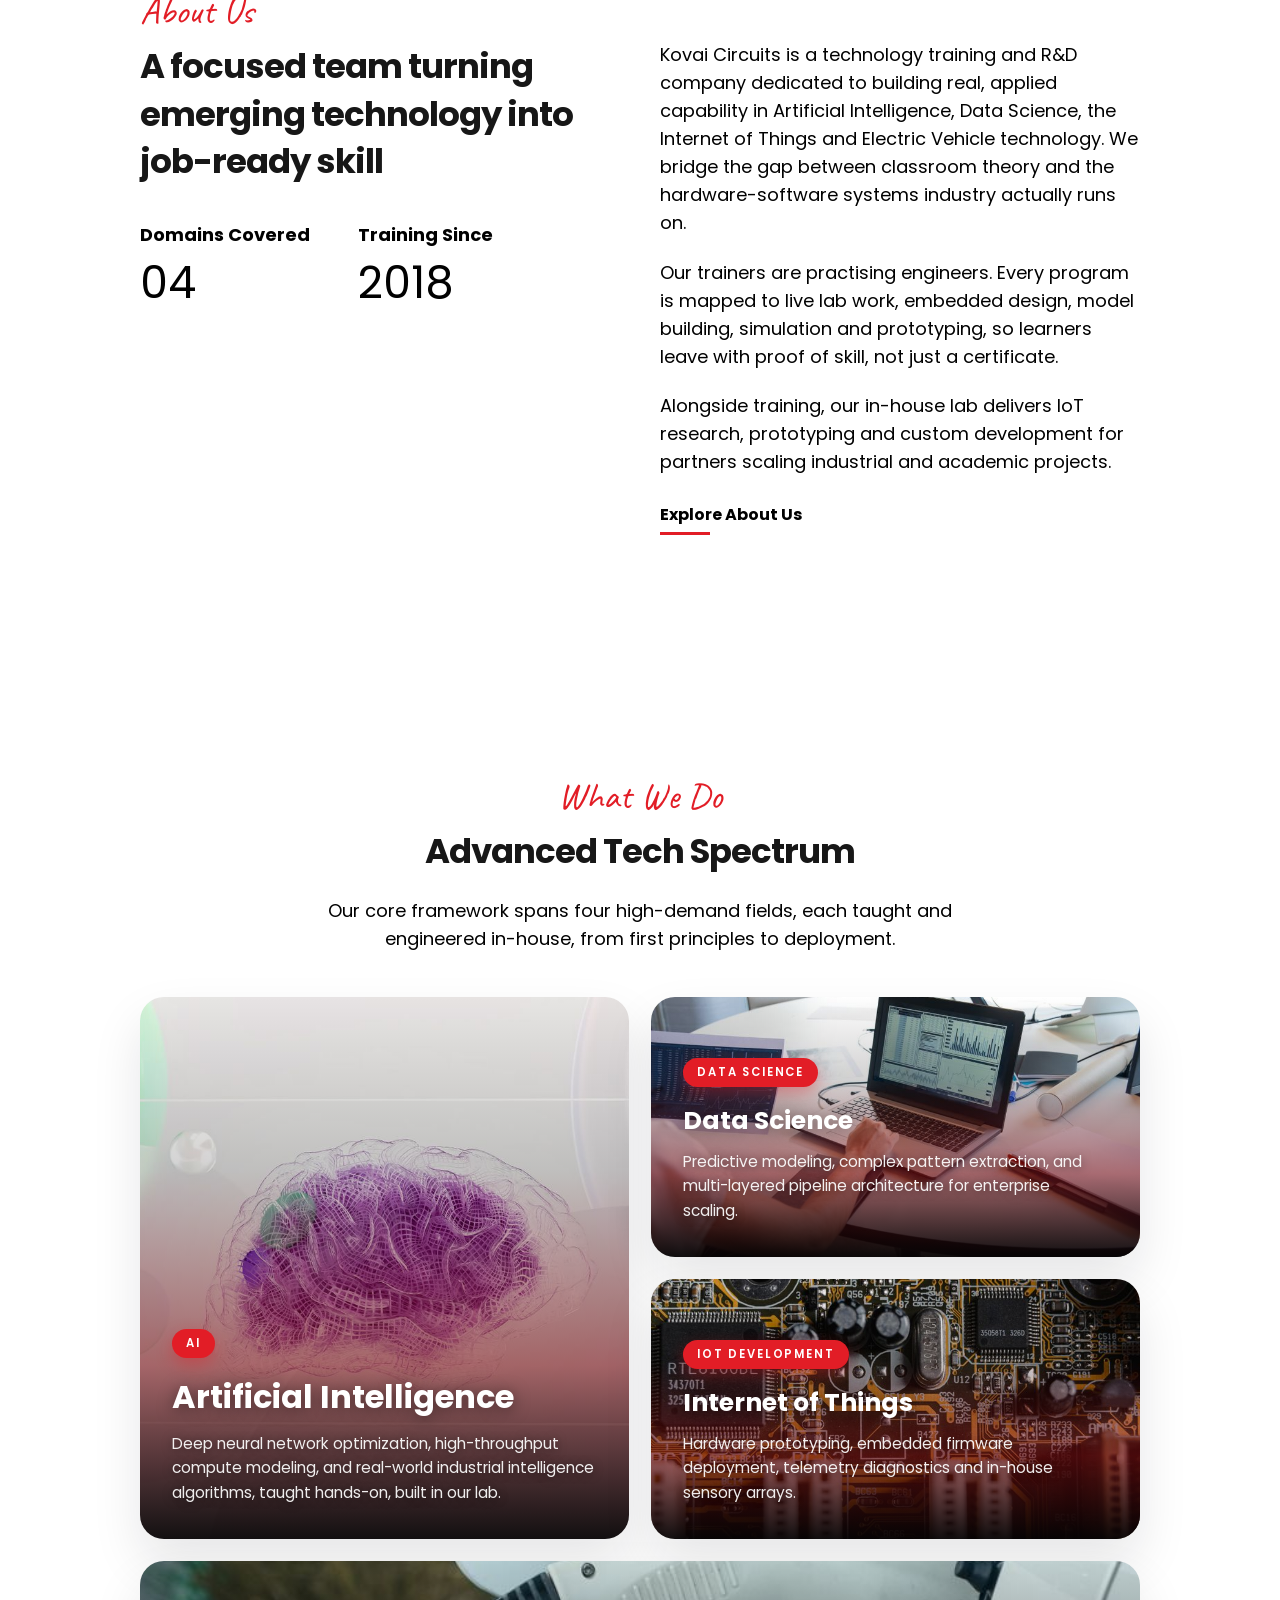
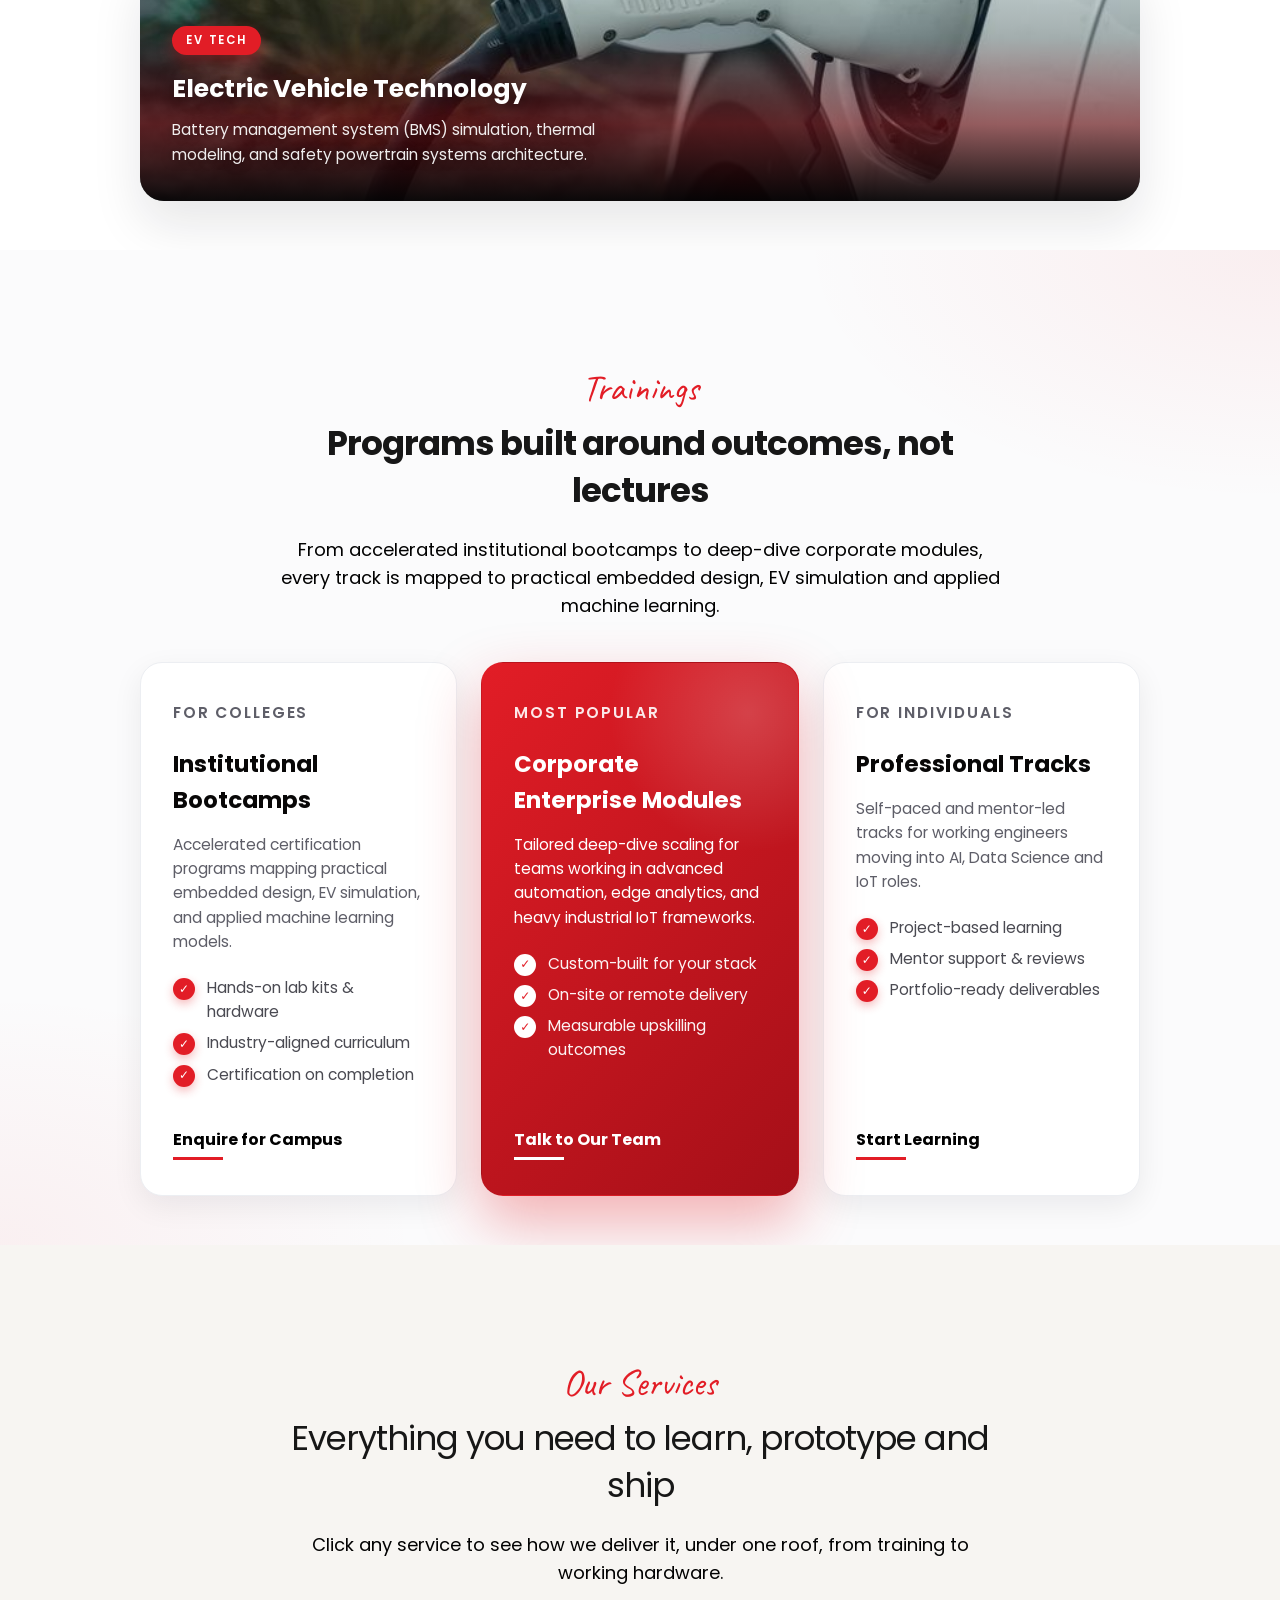
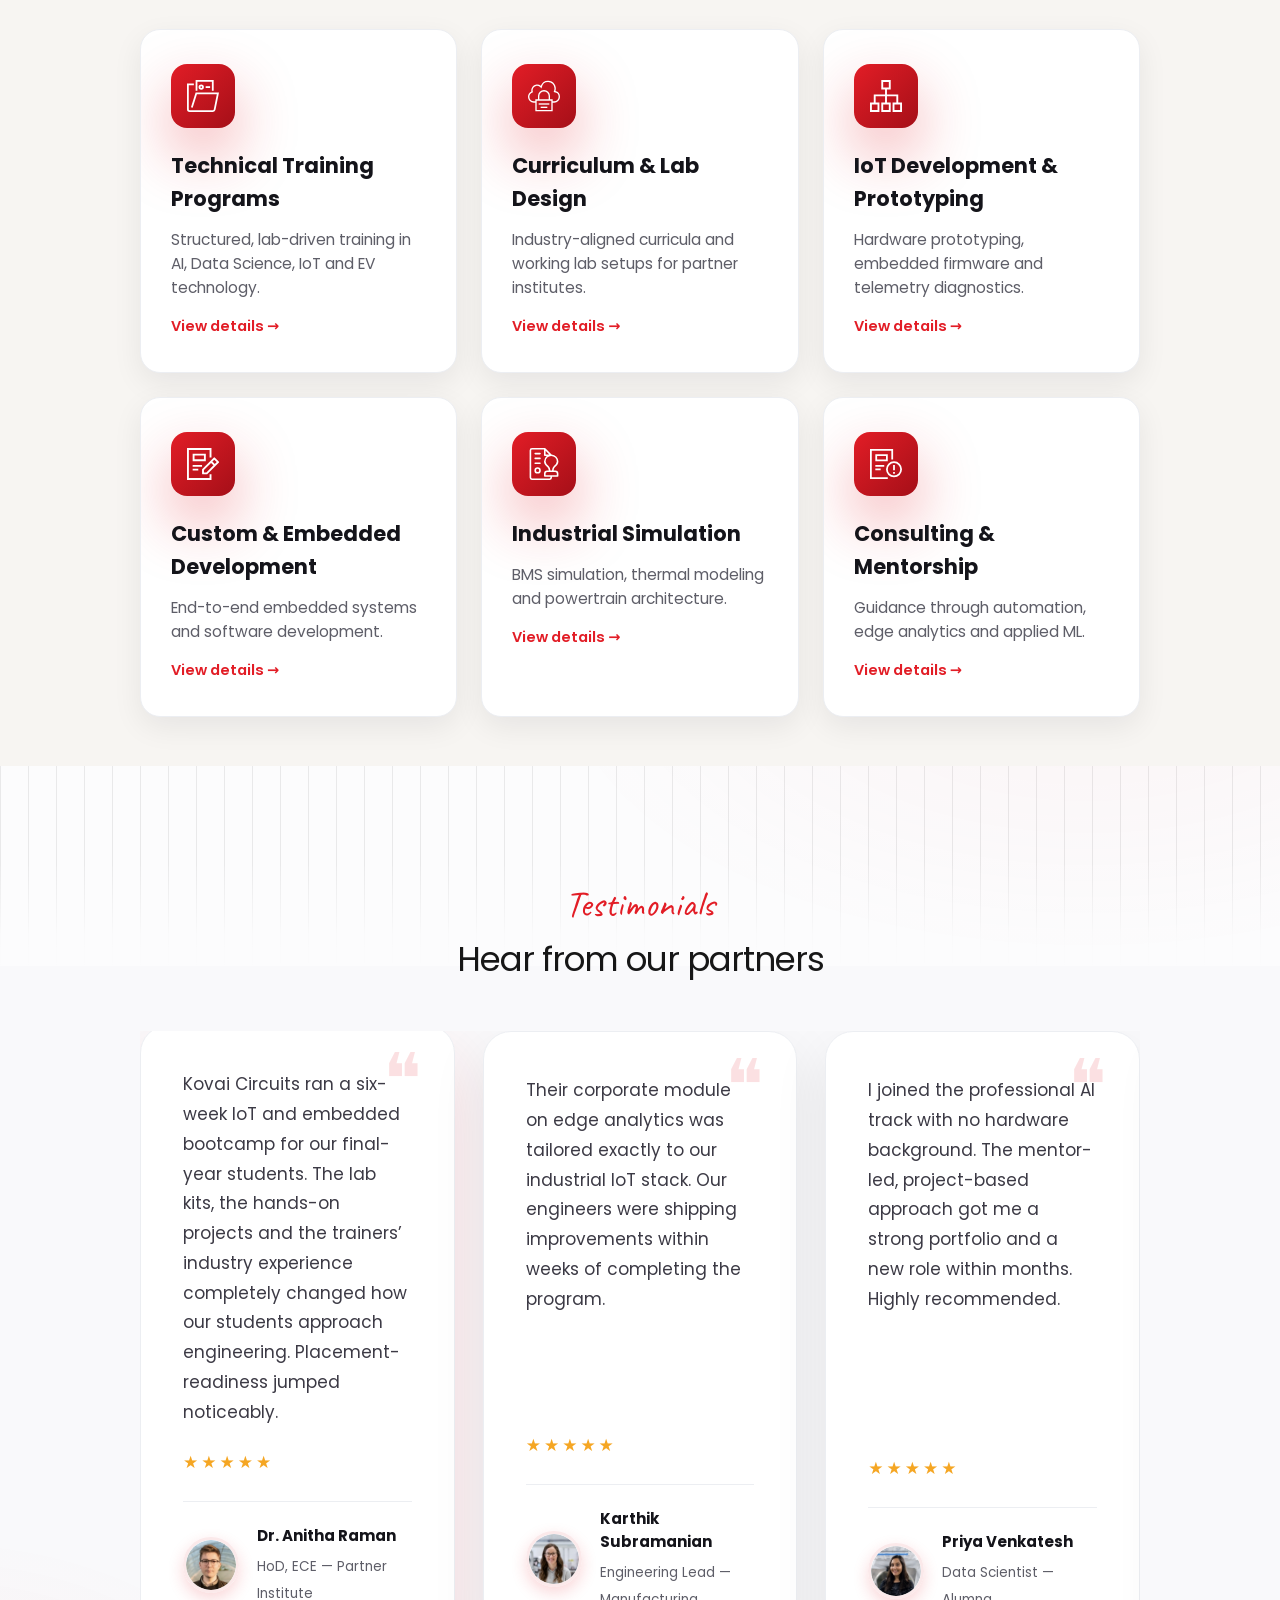
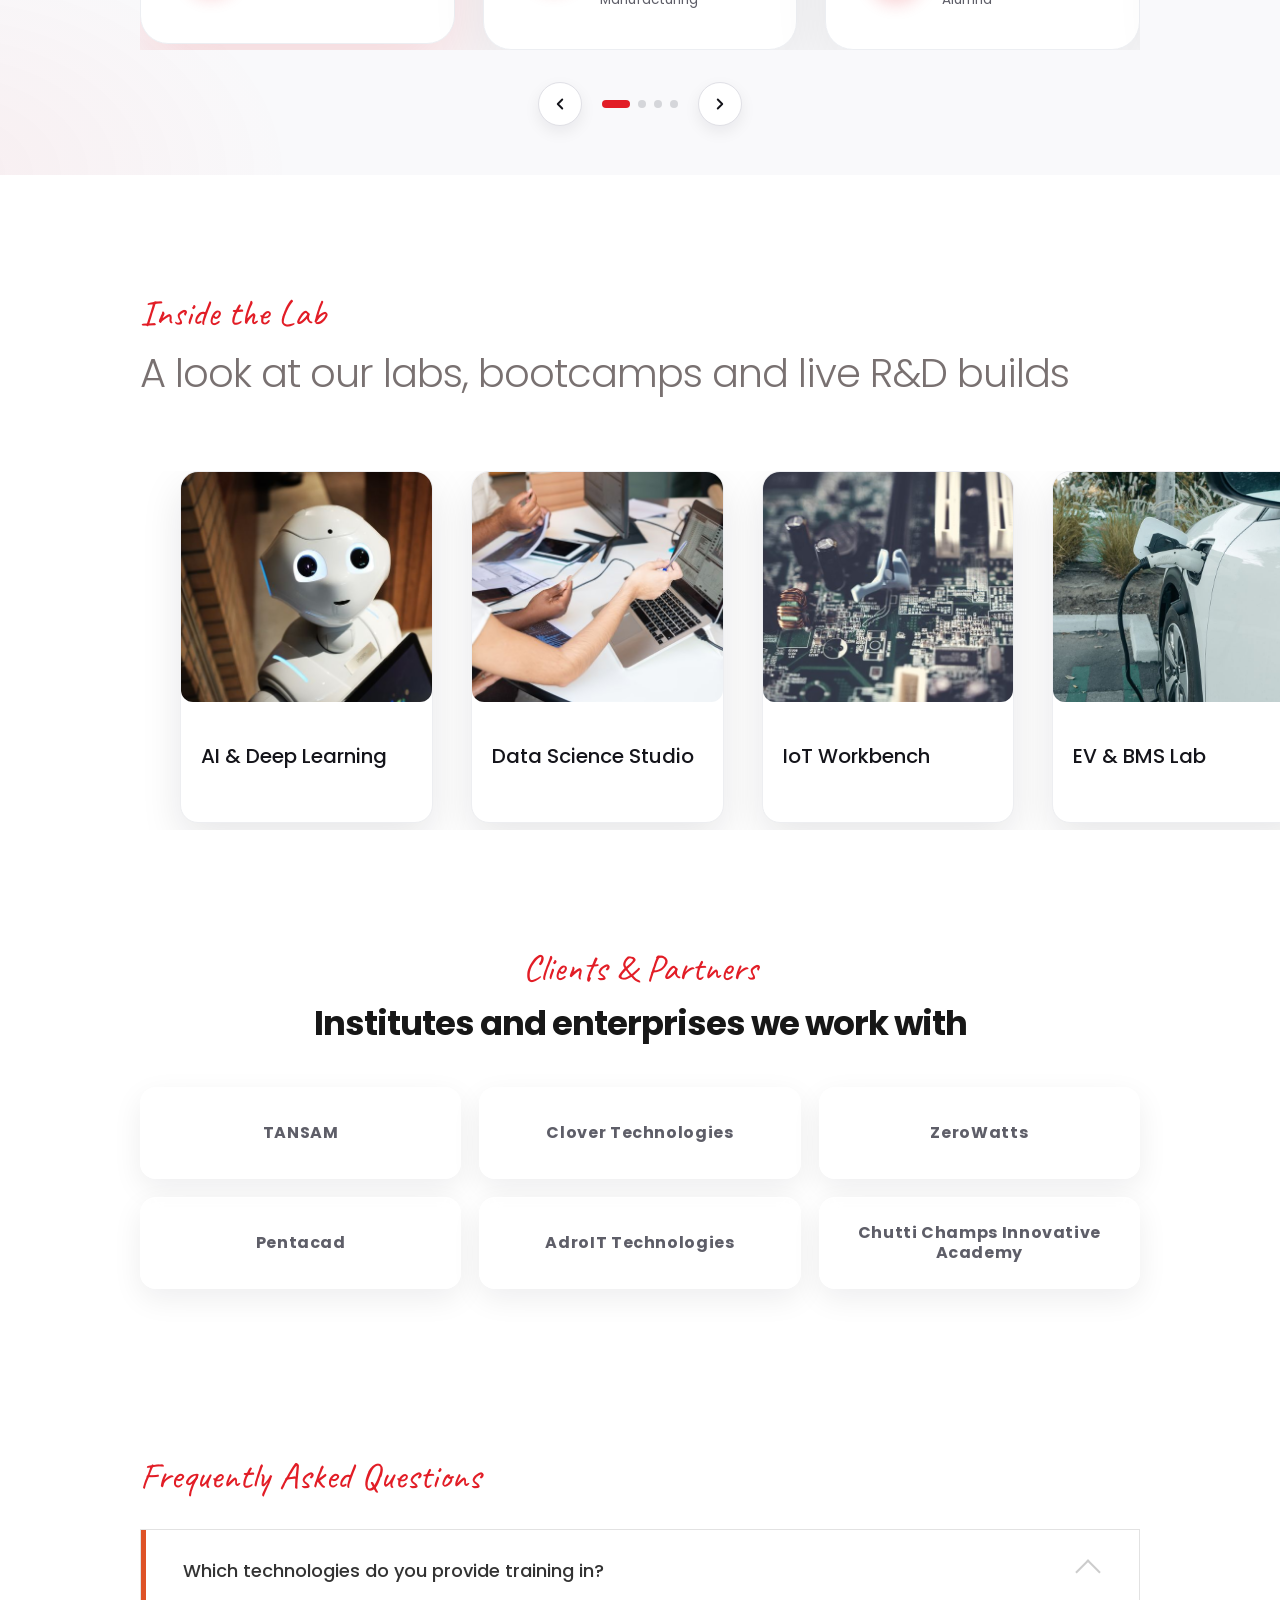
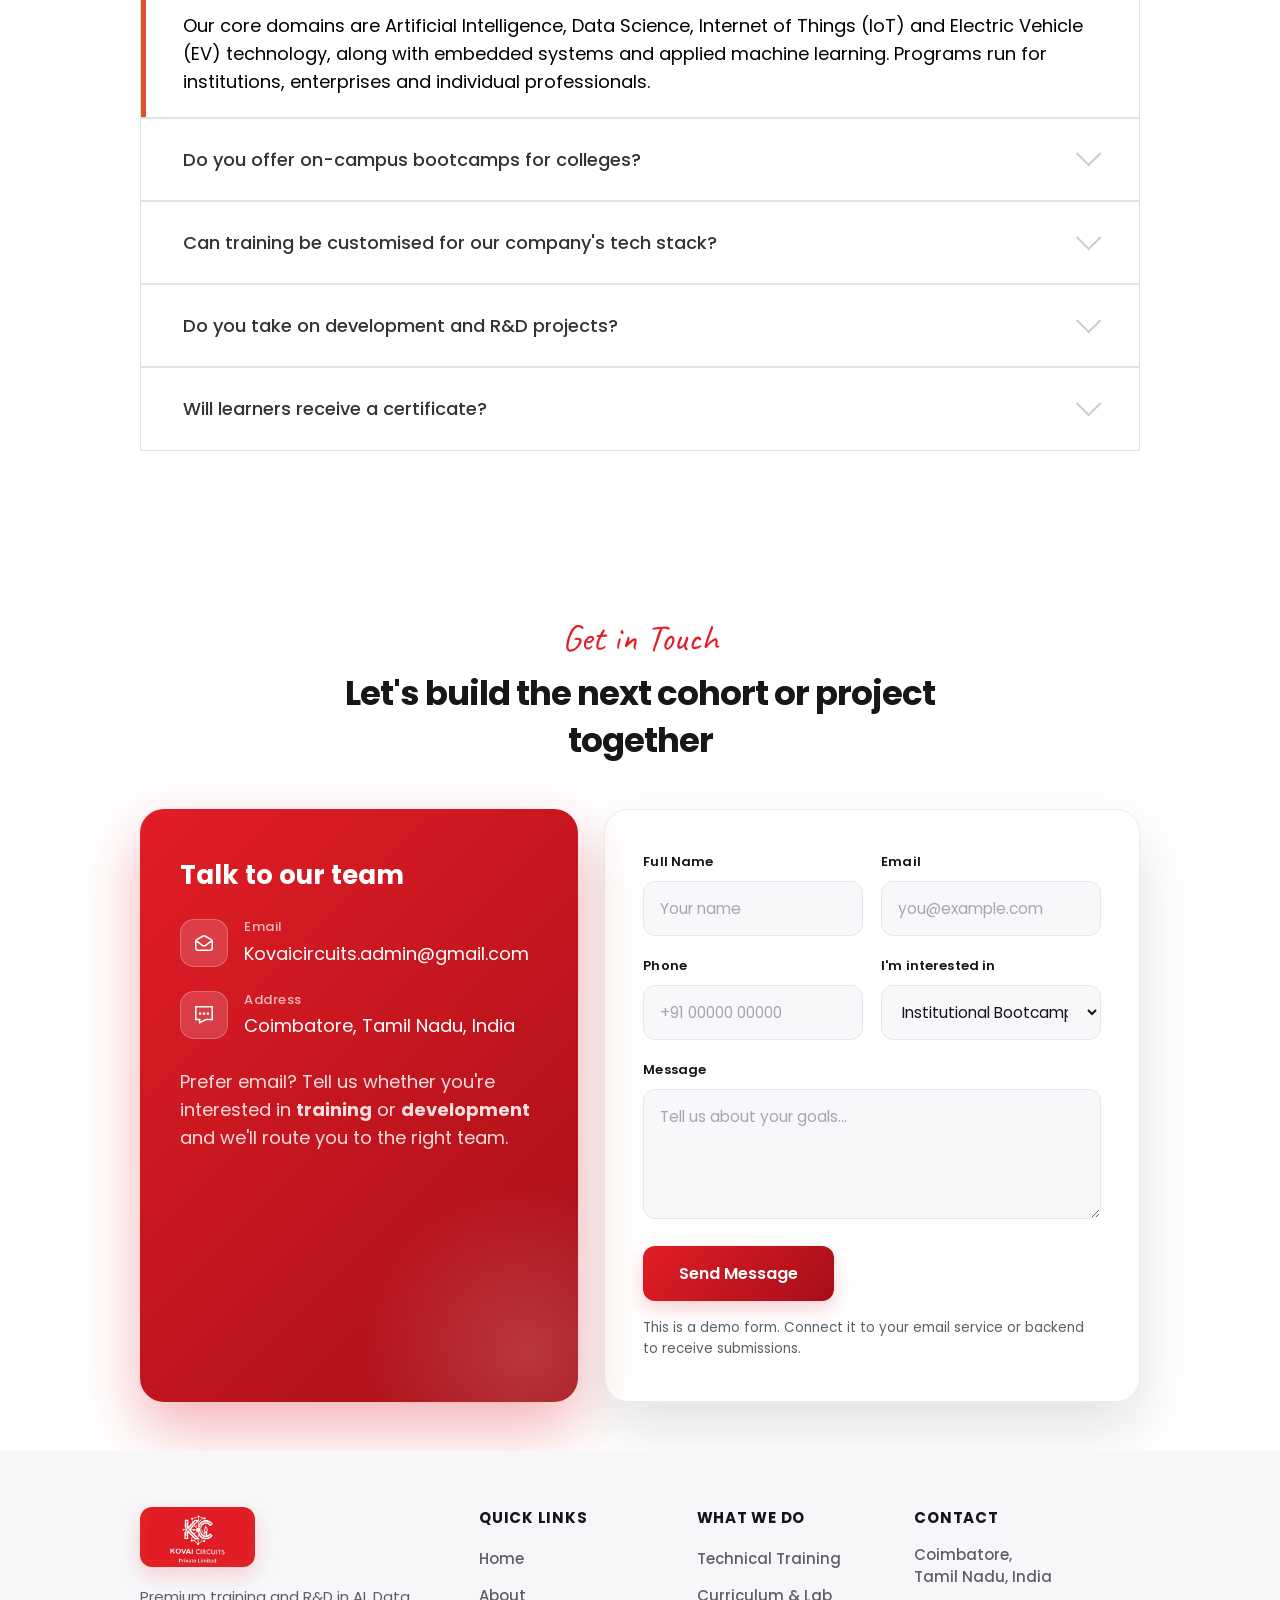
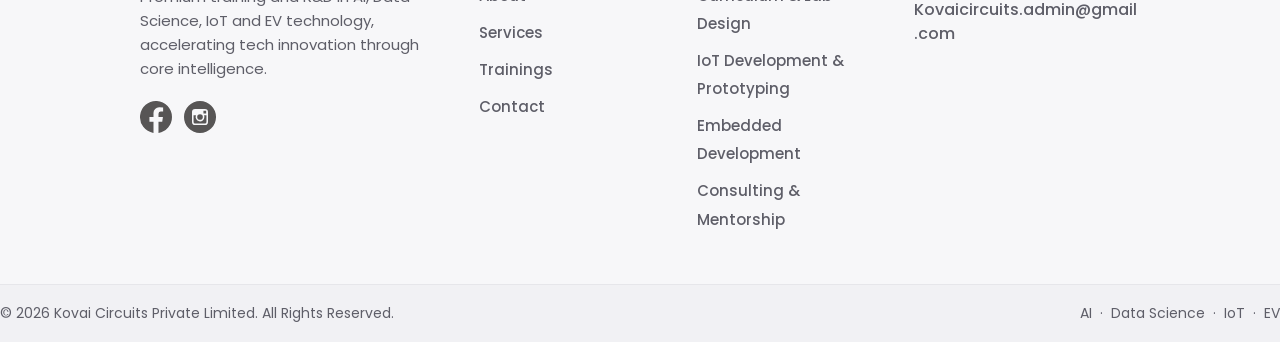
==== commit f9481c1d: "Updates" ====
--- a/index.html
+++ b/index.html
@@ -2,7 +2,7 @@
 <html lang="en-us">
 
 <head>
-    <title>Kovai Circuits | Tech Training & IoT R&D</title>
+    <title>Kovai Circuits | Tech Training & IoT Development</title>
     <meta charset="utf-8" />
     <meta http-equiv="X-UA-Compatible" content="IE=edge" />
     <meta name="viewport" content="width=device-width, initial-scale=1, shrink-to-fit=no" />
@@ -14,6 +14,7 @@
     <link href="https://fonts.googleapis.com/css2?family=Caveat:wght@500;600;700&family=Poppins:wght@300;400;500;600;700;800&display=swap" rel="stylesheet">
     <link rel="stylesheet" href="css/skin.css" type="text/css" media="all" />
     <link rel="stylesheet" href="css/kovai.css" type="text/css" media="all" />
+    <link rel="stylesheet" href="https://cdn.jsdelivr.net/npm/swiper@11/swiper-bundle.min.css" />
 </head>
 
 <body>
@@ -73,7 +74,7 @@
         </div>
 
         <div class="hero-content">
-            <p class="sub-heading anim-text">Premium Tech Training &amp; IoT R&amp;D</p>
+            <p class="sub-heading anim-text">Premium Tech Training &amp; IoT Development</p>
             <h2 class="anim-text">
                 Accelerating Tech Innovation
                 Through Core Intelligence</h2>
@@ -91,7 +92,7 @@
             <ul>
                 <li><a href="#what-we-do"> <img width="25" height="25" src="img/detection.svg" alt=""> AI</a></li>
                 <li><a href="#what-we-do"> <img width="25" height="25" src="img/testing.svg" alt=""> Data Science</a></li>
-                <li><a href="#what-we-do"> <img width="25" height="25" src="img/defence.svg" alt=""> IoT R&amp;D</a></li>
+                <li><a href="#what-we-do"> <img width="25" height="25" src="img/defence.svg" alt=""> IoT Development</a></li>
                 <li><a href="#what-we-do"> <img width="25" height="25" src="img/respond.svg" alt=""> EV Tech</a></li>
                 <li><a href="#trainings"> <img width="25" height="25" src="img/consult.svg" alt=""> Trainings</a></li>
             </ul>
@@ -193,7 +194,7 @@
                 <div class="kc-bento-card">
                     <img src="img/domain-iot.jpg" alt="Internet of Things">
                     <div class="b-body">
-                        <span class="b-tag">IoT R&amp;D</span>
+                        <span class="b-tag">IoT Development</span>
                         <h3>Internet of Things</h3>
                         <p>Hardware prototyping, embedded firmware deployment, telemetry diagnostics and in-house
                             sensory arrays.</p>
@@ -283,9 +284,9 @@
                     <p>Industry-aligned curricula and working lab setups for partner institutes.</p>
                     <span class="kc-more">View details &rarr;</span>
                 </div>
-                <div class="kc-card kc-srv-card" data-icon="img/icon-3.svg" data-title="IoT R&amp;D &amp; Prototyping" data-desc="Hardware prototyping, embedded firmware deployment and telemetry diagnostics, taking your idea from a concept to a tested, working prototype built in-house.">
+                <div class="kc-card kc-srv-card" data-icon="img/icon-3.svg" data-title="IoT Development &amp; Prototyping" data-desc="Hardware prototyping, embedded firmware deployment and telemetry diagnostics, taking your idea from a concept to a tested, working prototype built in-house.">
                     <div class="kc-icon"><img src="img/icon-3.svg" width="34" height="34" alt=""></div>
-                    <h3>IoT R&amp;D &amp; Prototyping</h3>
+                    <h3>IoT Development &amp; Prototyping</h3>
                     <p>Hardware prototyping, embedded firmware and telemetry diagnostics.</p>
                     <span class="kc-more">View details &rarr;</span>
                 </div>
@@ -312,51 +313,78 @@
     </section>
 
     <!-- ============ TESTIMONIALS ============ -->
-    <section class="site-section testimonial-section site-scroll pb-0" id="testimonials">
+    <section class="site-section testimonial-section site-scroll" id="testimonials">
         <div class="bg-lines"></div>
         <div class="site-wrapper">
-            <div class="section-heading site-content">
+            <div class="section-heading site-content kc-center">
                 <p class="sub-heading">Testimonials</p>
                 <h2>Hear from our partners</h2>
             </div>
-            <div class="site-content site-row ">
-                <div class="site-col col-12 site-scroll">
-                    <div class="site-testinonial">
-                        <p class="testimonial-content">Kovai Circuits ran a six-week IoT and embedded bootcamp for our
-                            final-year students. The lab kits, the hands-on projects and the trainers' industry
-                            experience completely changed how our students approach engineering. Placement-readiness
-                            jumped noticeably.</p>
-                        <div class="user-info">
-                            <div class="user-image"><img src="img/user-1.jpg" width="70" height="70" alt=""></div>
-                            <div class="user-name">
-                                <h5>Dr. Anitha Raman <span class="user-designation">HoD, ECE, Partner Institute</span></h5>
+            <div class="kc-swiper-wrap site-content">
+                <div class="swiper kc-testimonial-swiper">
+                    <div class="swiper-wrapper">
+                        <div class="swiper-slide">
+                            <div class="kc-testi-card">
+                                <div class="kc-testi-quote">&#10077;</div>
+                                <p class="kc-testi-text">Kovai Circuits ran a six-week IoT and embedded bootcamp for our final-year students. The lab kits, the hands-on projects and the trainers&rsquo; industry experience completely changed how our students approach engineering. Placement-readiness jumped noticeably.</p>
+                                <div class="kc-testi-stars">&#9733;&#9733;&#9733;&#9733;&#9733;</div>
+                                <div class="kc-testi-author">
+                                    <div class="kc-testi-avatar"><img src="img/user-1.jpg" width="56" height="56" alt="Dr. Anitha Raman"></div>
+                                    <div class="kc-testi-meta">
+                                        <strong>Dr. Anitha Raman</strong>
+                                        <span>HoD, ECE &mdash; Partner Institute</span>
+                                    </div>
+                                </div>
                             </div>
                         </div>
-                    </div>
-                </div>
-                <div class="site-col col-6 site-scroll">
-                    <div class="site-testinonial">
-                        <p class="testimonial-content">Their corporate module on edge analytics was tailored exactly to
-                            our industrial IoT stack. Our engineers were shipping improvements within weeks.</p>
-                        <div class="user-info">
-                            <div class="user-image"><img src="img/user-2.jpg" width="70" height="70" alt=""></div>
-                            <div class="user-name">
-                                <h5>Karthik Subramanian <span class="user-designation">Engineering Lead, Manufacturing</span></h5>
+                        <div class="swiper-slide">
+                            <div class="kc-testi-card">
+                                <div class="kc-testi-quote">&#10077;</div>
+                                <p class="kc-testi-text">Their corporate module on edge analytics was tailored exactly to our industrial IoT stack. Our engineers were shipping improvements within weeks of completing the program.</p>
+                                <div class="kc-testi-stars">&#9733;&#9733;&#9733;&#9733;&#9733;</div>
+                                <div class="kc-testi-author">
+                                    <div class="kc-testi-avatar"><img src="img/user-2.jpg" width="56" height="56" alt="Karthik Subramanian"></div>
+                                    <div class="kc-testi-meta">
+                                        <strong>Karthik Subramanian</strong>
+                                        <span>Engineering Lead &mdash; Manufacturing</span>
+                                    </div>
+                                </div>
                             </div>
                         </div>
-                    </div>
-                </div>
-                <div class="site-col col-6 site-scroll">
-                    <div class="site-testinonial">
-                        <p class="testimonial-content">I joined the professional AI track with no hardware background.
-                            The mentor-led, project-based approach got me a portfolio and a new role in months.</p>
-                        <div class="user-info">
-                            <div class="user-image"><img src="img/user-3.jpg" width="70" height="70" alt=""></div>
-                            <div class="user-name">
-                                <h5>Priya Venkatesh <span class="user-designation">Data Scientist, Alumna</span></h5>
+                        <div class="swiper-slide">
+                            <div class="kc-testi-card">
+                                <div class="kc-testi-quote">&#10077;</div>
+                                <p class="kc-testi-text">I joined the professional AI track with no hardware background. The mentor-led, project-based approach got me a strong portfolio and a new role within months. Highly recommended.</p>
+                                <div class="kc-testi-stars">&#9733;&#9733;&#9733;&#9733;&#9733;</div>
+                                <div class="kc-testi-author">
+                                    <div class="kc-testi-avatar"><img src="img/user-3.jpg" width="56" height="56" alt="Priya Venkatesh"></div>
+                                    <div class="kc-testi-meta">
+                                        <strong>Priya Venkatesh</strong>
+                                        <span>Data Scientist &mdash; Alumna</span>
+                                    </div>
+                                </div>
                             </div>
                         </div>
-                    </div>
+                        <div class="swiper-slide">
+                            <div class="kc-testi-card">
+                                <div class="kc-testi-quote">&#10077;</div>
+                                <p class="kc-testi-text">The curriculum &amp; lab design service completely transformed our department. They delivered a fully working IoT lab from scratch in record time, and the industry alignment was spot on.</p>
+                                <div class="kc-testi-stars">&#9733;&#9733;&#9733;&#9733;&#9733;</div>
+                                <div class="kc-testi-author">
+                                    <div class="kc-testi-avatar"><img src="img/user-1.jpg" width="56" height="56" alt="Prof. Ramesh Babu"></div>
+                                    <div class="kc-testi-meta">
+                                        <strong>Prof. Ramesh Babu</strong>
+                                        <span>Dean of Engineering &mdash; Partner College</span>
+                                    </div>
+                                </div>
+                            </div>
+                        </div>
+                    </div>
+                </div>
+                <div class="kc-testi-controls">
+                    <button class="kc-testi-prev" aria-label="Previous testimonial"><svg xmlns="http://www.w3.org/2000/svg" viewBox="0 0 24 24" fill="none" stroke="currentColor" stroke-width="2.5" stroke-linecap="round" stroke-linejoin="round"><polyline points="15 18 9 12 15 6"></polyline></svg></button>
+                    <div class="swiper-pagination kc-testi-pagination"></div>
+                    <button class="kc-testi-next" aria-label="Next testimonial"><svg xmlns="http://www.w3.org/2000/svg" viewBox="0 0 24 24" fill="none" stroke="currentColor" stroke-width="2.5" stroke-linecap="round" stroke-linejoin="round"><polyline points="9 18 15 12 9 6"></polyline></svg></button>
                 </div>
             </div>
         </div>
@@ -581,7 +609,7 @@
                     <ul>
                         <li><a href="services.html">Technical Training</a></li>
                         <li><a href="services.html">Curriculum &amp; Lab Design</a></li>
-                        <li><a href="services.html">IoT R&amp;D &amp; Prototyping</a></li>
+                        <li><a href="services.html">IoT Development &amp; Prototyping</a></li>
                         <li><a href="services.html">Embedded Development</a></li>
                         <li><a href="services.html">Consulting &amp; Mentorship</a></li>
                     </ul>
@@ -610,6 +638,7 @@
             <a href="services.html" class="site-btn">Explore Services</a>
         </div>
     </div>
+    <script src="https://cdn.jsdelivr.net/npm/swiper@11/swiper-bundle.min.js"></script>
     <script src="js/script.js"></script>
 </body>
 
--- a/css/kovai.css
+++ b/css/kovai.css
@@ -860,3 +860,215 @@
     /* Tighter section padding on small screens */
     .kc-hero h1 { font-size: 34px; }
 }
+
+/* ============================================================
+   TESTIMONIAL SWIPER  (modern card carousel)
+   ============================================================ */
+.testimonial-section {
+    background:
+        radial-gradient(900px 480px at 85% -10%, rgba(226, 29, 38, 0.07), transparent 60%),
+        radial-gradient(600px 400px at -5% 100%, rgba(226, 29, 38, 0.05), transparent 60%),
+        #f9f9fb;
+}
+.testimonial-section .section-heading { margin-bottom: 0; }
+.testimonial-section .bg-lines { height: 200px; }
+.testimonial-section .bg-lines::before { display: none; }
+
+/* Swiper container */
+.kc-swiper-wrap {
+    position: relative;
+    margin-top: 48px;
+}
+
+.kc-testimonial-swiper {
+    overflow: hidden;
+}
+
+/* Equal-height slides: stretch wrapper so all cards share the tallest card's height */
+.kc-testimonial-swiper .swiper-wrapper {
+    align-items: stretch;
+}
+.kc-testimonial-swiper .swiper-slide {
+    height: auto;
+    display: flex;
+}
+.kc-testimonial-swiper .swiper-slide .kc-testi-card {
+    display: flex;
+    flex-direction: column;
+    width: 100%;
+}
+
+/* Individual card */
+.kc-testi-card {
+    position: relative;
+    background: #fff;
+    border: 1px solid #eceef2;
+    border-radius: 28px;
+    padding: 44px 42px 38px;
+    box-shadow: 0 20px 56px rgba(20, 20, 26, 0.08);
+    transition: transform 0.4s ease, box-shadow 0.4s ease;
+    height: 100%;
+    box-sizing: border-box;
+}
+.kc-testi-card::before {
+    content: "";
+    position: absolute;
+    inset: 0 0 auto 0;
+    height: 4px;
+    border-radius: 28px 28px 0 0;
+    background: var(--kc-grad);
+    transform: scaleX(0);
+    transform-origin: left;
+    transition: transform 0.45s ease;
+}
+.swiper-slide-active .kc-testi-card::before,
+.kc-testi-card:hover::before { transform: scaleX(1); }
+.swiper-slide-active .kc-testi-card,
+.kc-testi-card:hover {
+    transform: translateY(-6px);
+    box-shadow: 0 32px 70px rgba(226, 29, 38, 0.14);
+}
+
+/* Opening quote glyph */
+.kc-testi-quote {
+    font-size: 72px;
+    line-height: 1;
+    color: var(--kc-crimson);
+    opacity: 0.13;
+    position: absolute;
+    top: 18px;
+    right: 32px;
+    font-family: Georgia, serif;
+    pointer-events: none;
+    user-select: none;
+}
+
+/* Body text */
+.kc-testi-text {
+    font-size: 17px;
+    line-height: 1.75;
+    color: #3c3a45;
+    margin: 0 0 22px;
+    position: relative;
+    flex-grow: 1;   /* push stars + author to the bottom */
+}
+
+/* Star rating */
+.kc-testi-stars {
+    color: #f5a623;
+    font-size: 17px;
+    letter-spacing: 3px;
+    margin-bottom: 26px;
+}
+
+/* Author row */
+.kc-testi-author {
+    display: flex;
+    align-items: center;
+    gap: 18px;
+    border-top: 1px solid #eceef2;
+    padding-top: 22px;
+}
+.kc-testi-avatar {
+    width: 56px;
+    height: 56px;
+    border-radius: 50%;
+    overflow: hidden;
+    flex: 0 0 auto;
+    border: 3px solid var(--kc-crimson-soft);
+    box-shadow: 0 6px 16px rgba(226, 29, 38, 0.18);
+}
+.kc-testi-avatar img {
+    width: 100%;
+    height: 100%;
+    object-fit: cover;
+    display: block;
+}
+.kc-testi-meta strong {
+    display: block;
+    font-size: 15px;
+    font-weight: 700;
+    color: var(--kc-ink);
+    margin-bottom: 4px;
+}
+.kc-testi-meta span {
+    font-size: 13.5px;
+    color: var(--kc-muted);
+}
+
+/* ── unified controls row:  < [dots] > ── */
+.kc-testi-controls {
+    display: flex;
+    align-items: center;
+    justify-content: center;
+    gap: 20px;
+    margin-top: 32px;
+}
+
+/* Pagination lives inside the controls row — static, not absolute */
+.kc-testi-pagination {
+    display: flex;
+    align-items: center;
+    gap: 8px;
+    /* override Swiper's default absolute positioning */
+    position: static !important;
+    bottom: auto !important;
+    width: auto !important;
+}
+.kc-testi-pagination .swiper-pagination-bullet {
+    width: 8px;
+    height: 8px;
+    border-radius: 100px;
+    background: #d5d6da;
+    opacity: 1;
+    margin: 0 !important;
+    transition: width 0.35s ease, background 0.35s ease;
+}
+.kc-testi-pagination .swiper-pagination-bullet-active {
+    width: 28px;
+    background: var(--kc-crimson);
+}
+
+/* Prev / Next buttons */
+.kc-testi-prev,
+.kc-testi-next {
+    flex: 0 0 auto;
+    width: 44px;
+    height: 44px;
+    border-radius: 50%;
+    border: 1.5px solid #e0e0e6;
+    background: #fff;
+    cursor: pointer;
+    display: flex;
+    align-items: center;
+    justify-content: center;
+    transition: background 0.28s ease, border-color 0.28s ease, transform 0.28s ease, box-shadow 0.28s ease;
+    box-shadow: 0 6px 16px rgba(20, 20, 26, 0.07);
+}
+.kc-testi-prev svg,
+.kc-testi-next svg {
+    width: 18px;
+    height: 18px;
+    color: var(--kc-ink);
+    transition: color 0.25s ease;
+}
+.kc-testi-prev:hover,
+.kc-testi-next:hover {
+    background: var(--kc-crimson);
+    border-color: var(--kc-crimson);
+    transform: translateY(-3px);
+    box-shadow: 0 12px 24px rgba(226, 29, 38, 0.28);
+}
+.kc-testi-prev:hover svg,
+.kc-testi-next:hover svg { color: #fff; }
+
+/* Responsive */
+@media (max-width: 991px) {
+    .kc-testi-card { padding: 36px 30px 30px; }
+    .kc-testi-quote { font-size: 56px; }
+}
+@media (max-width: 600px) {
+    .kc-testi-card { padding: 30px 24px 26px; border-radius: 22px; }
+    .kc-testi-text { font-size: 15.5px; }
+    .kc-testi-quote { font-size: 48px; }
+}
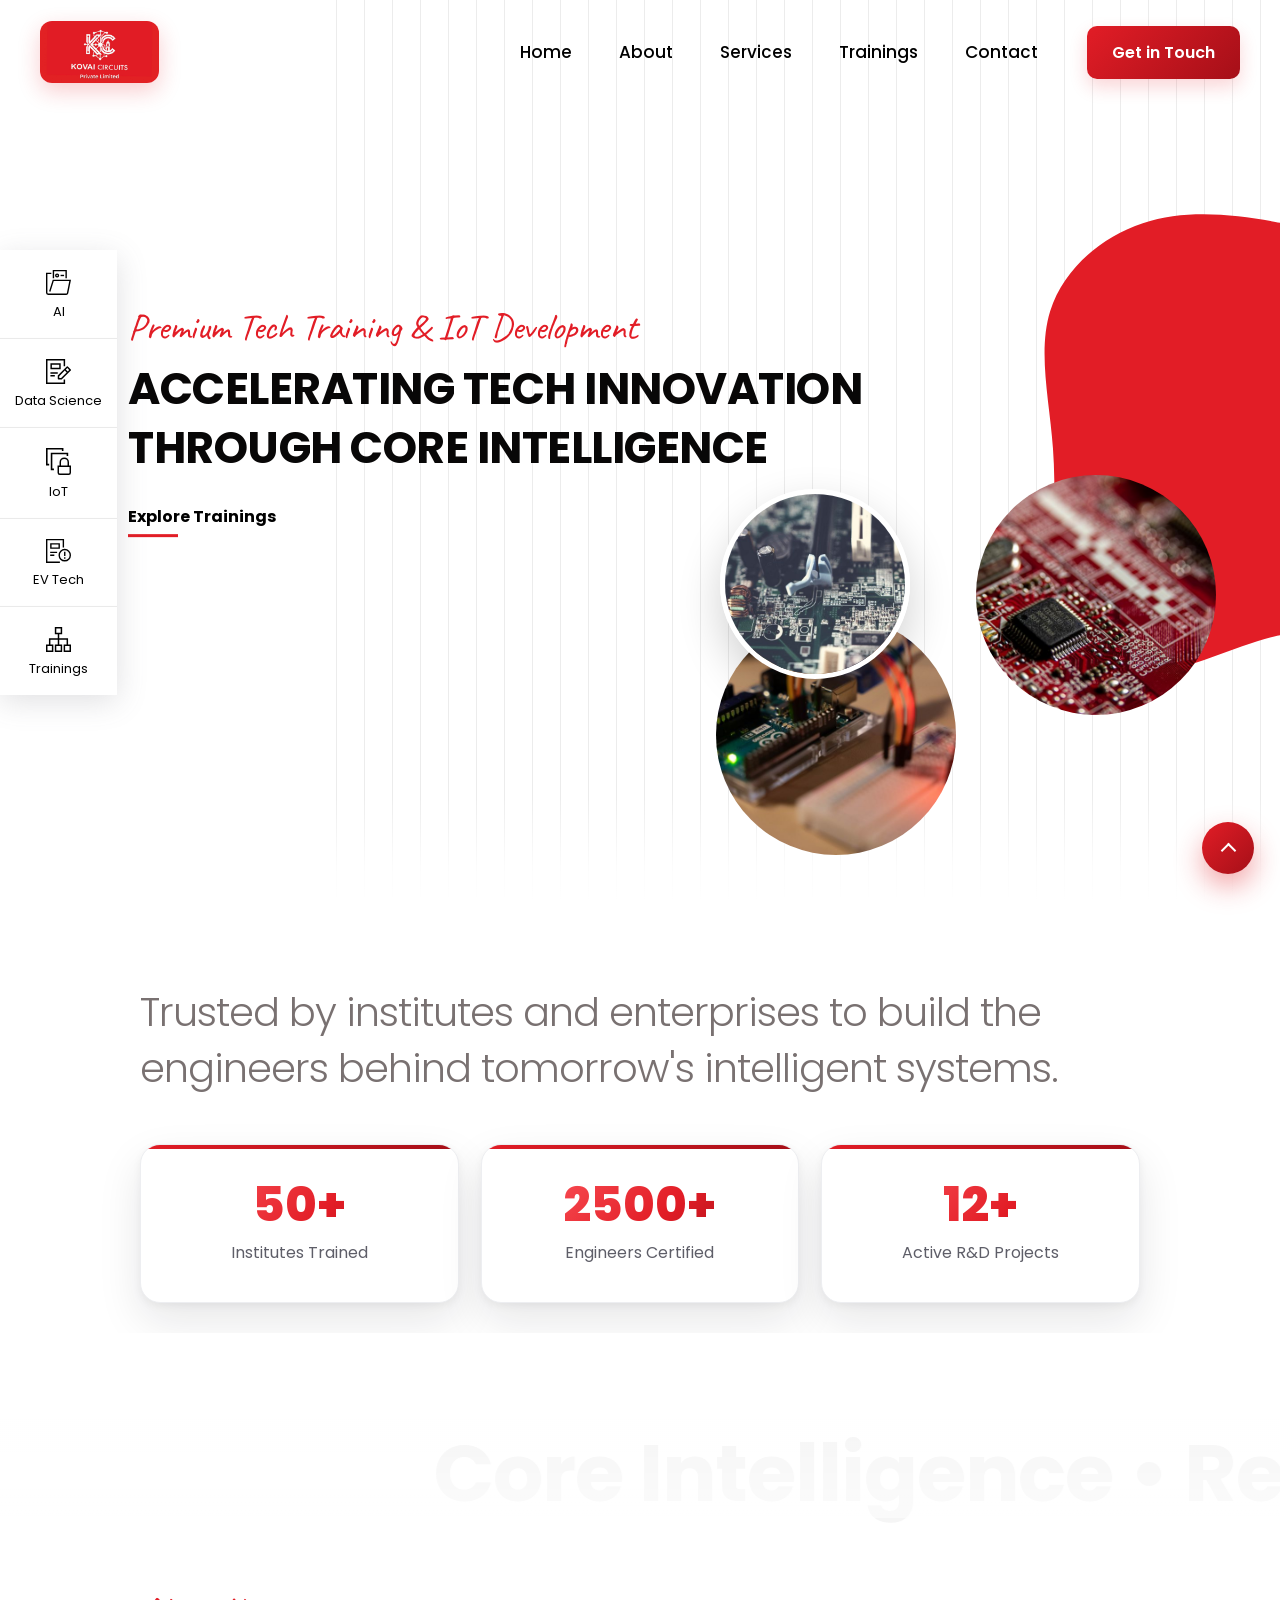
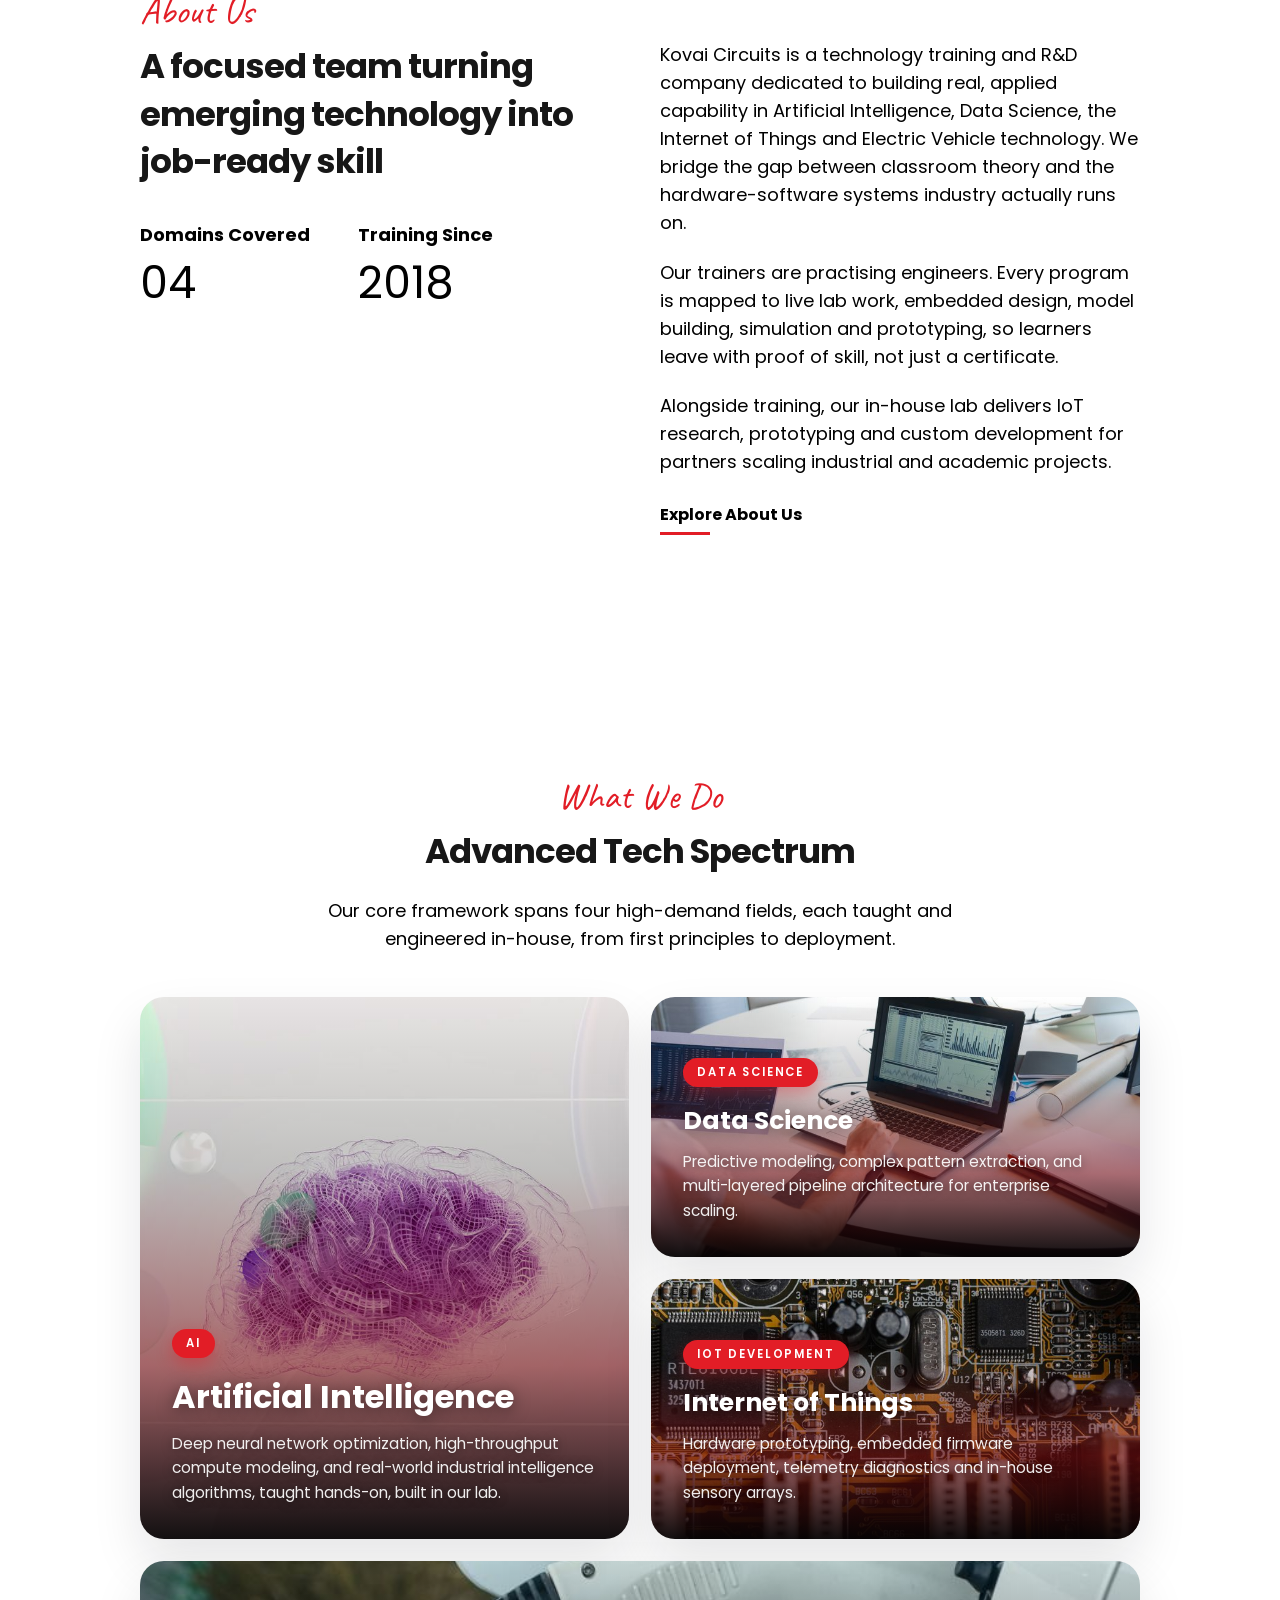
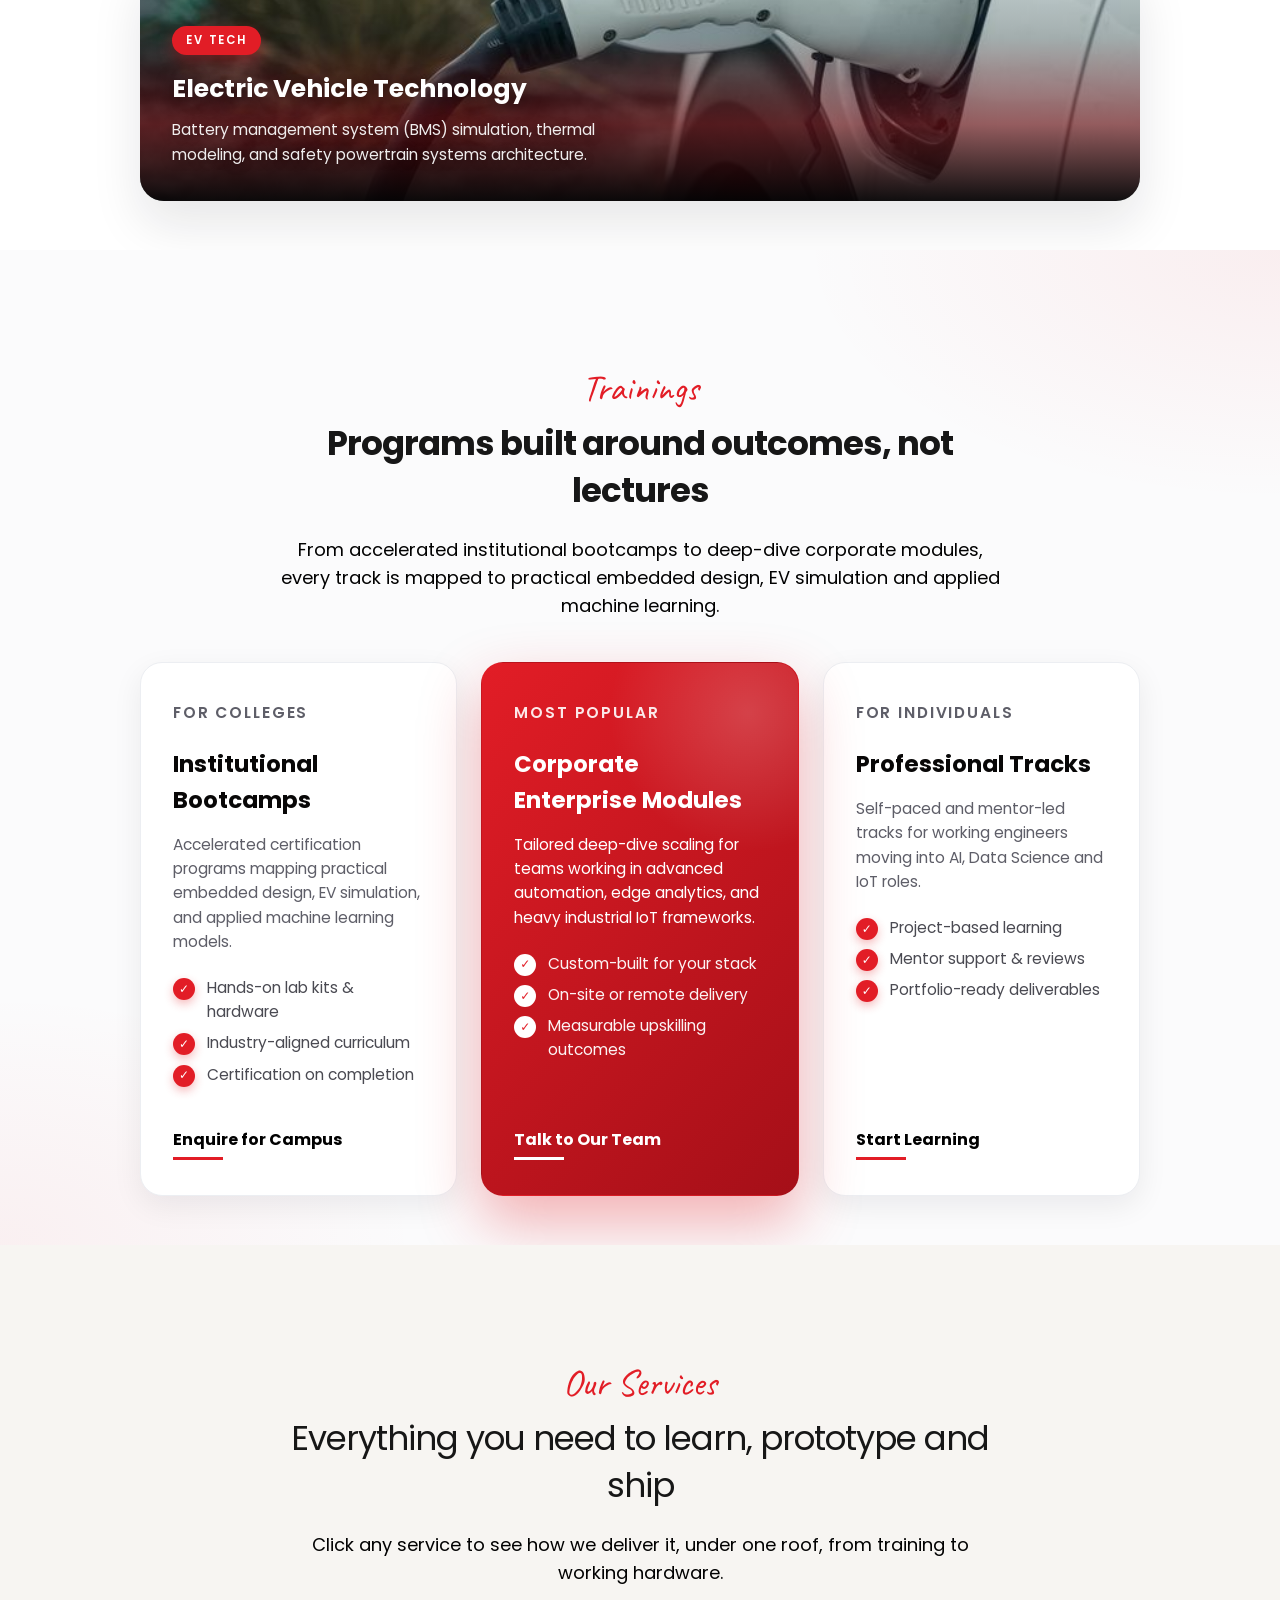
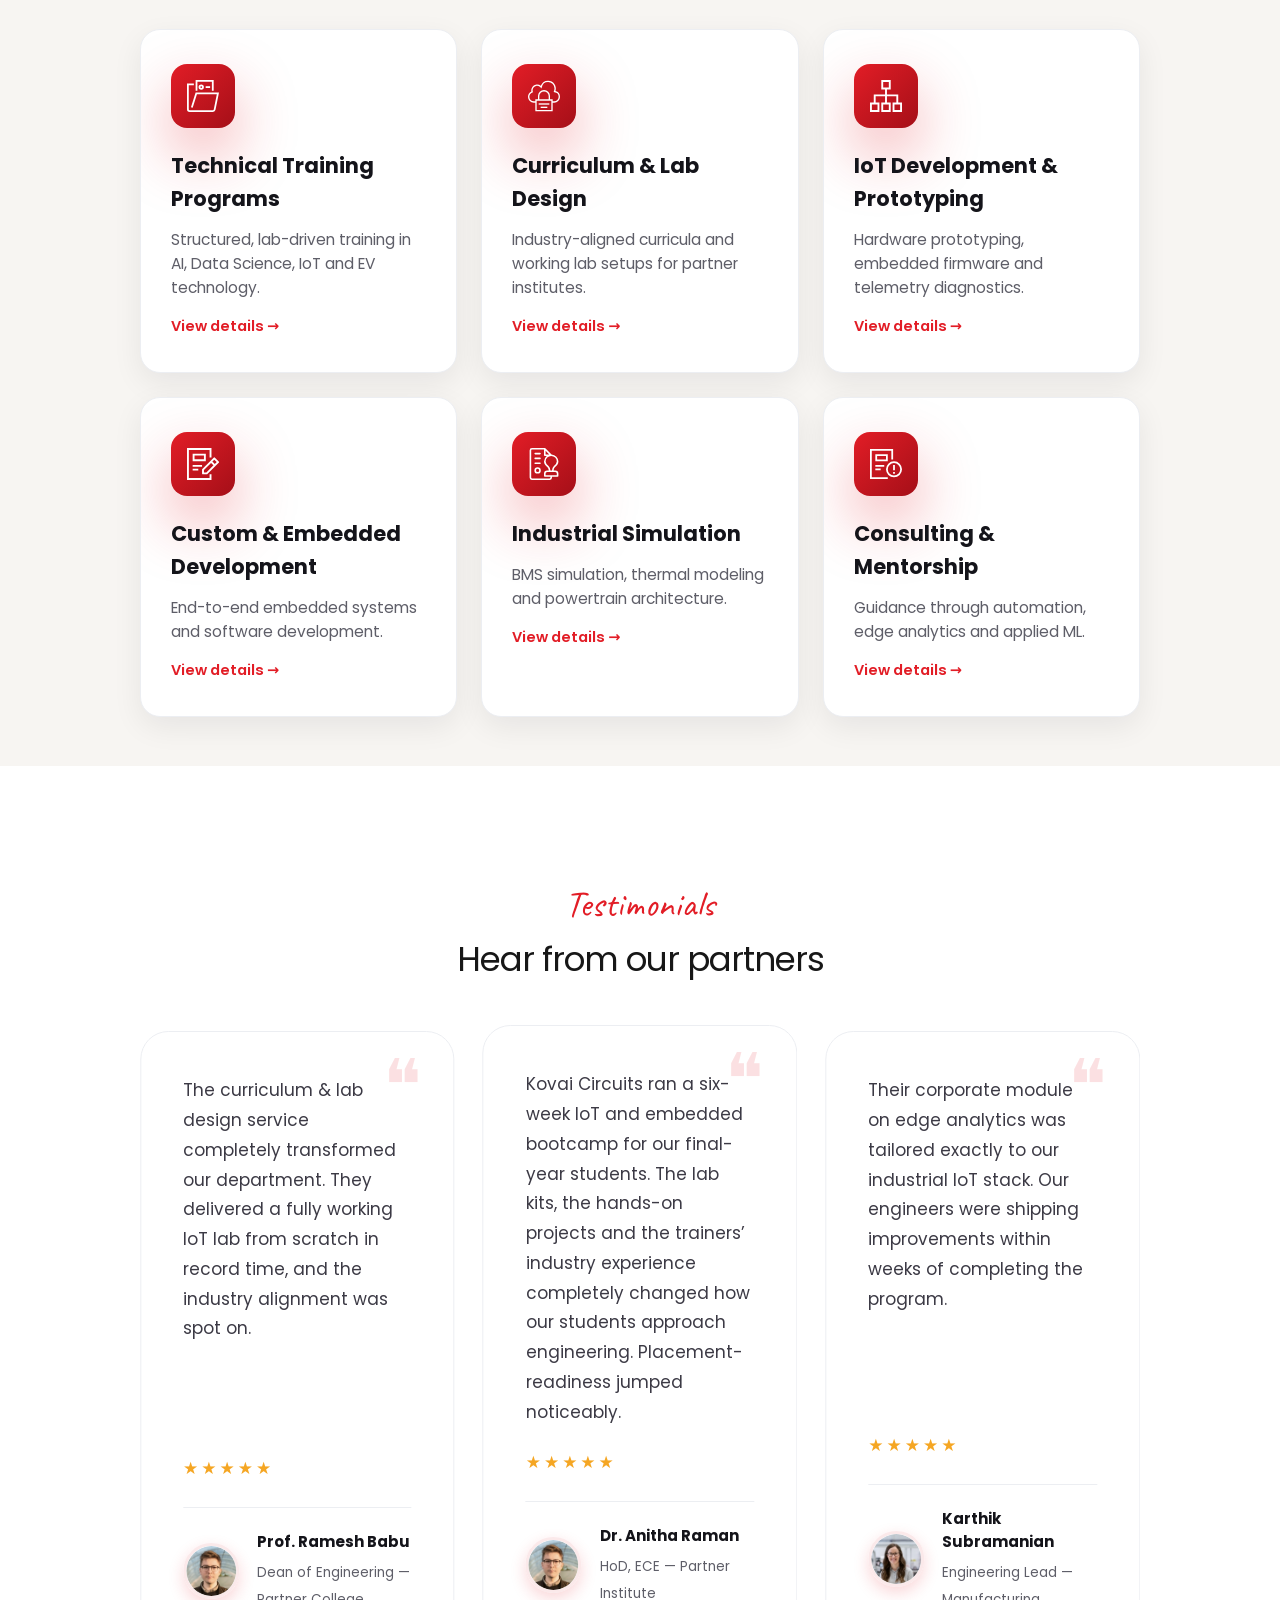
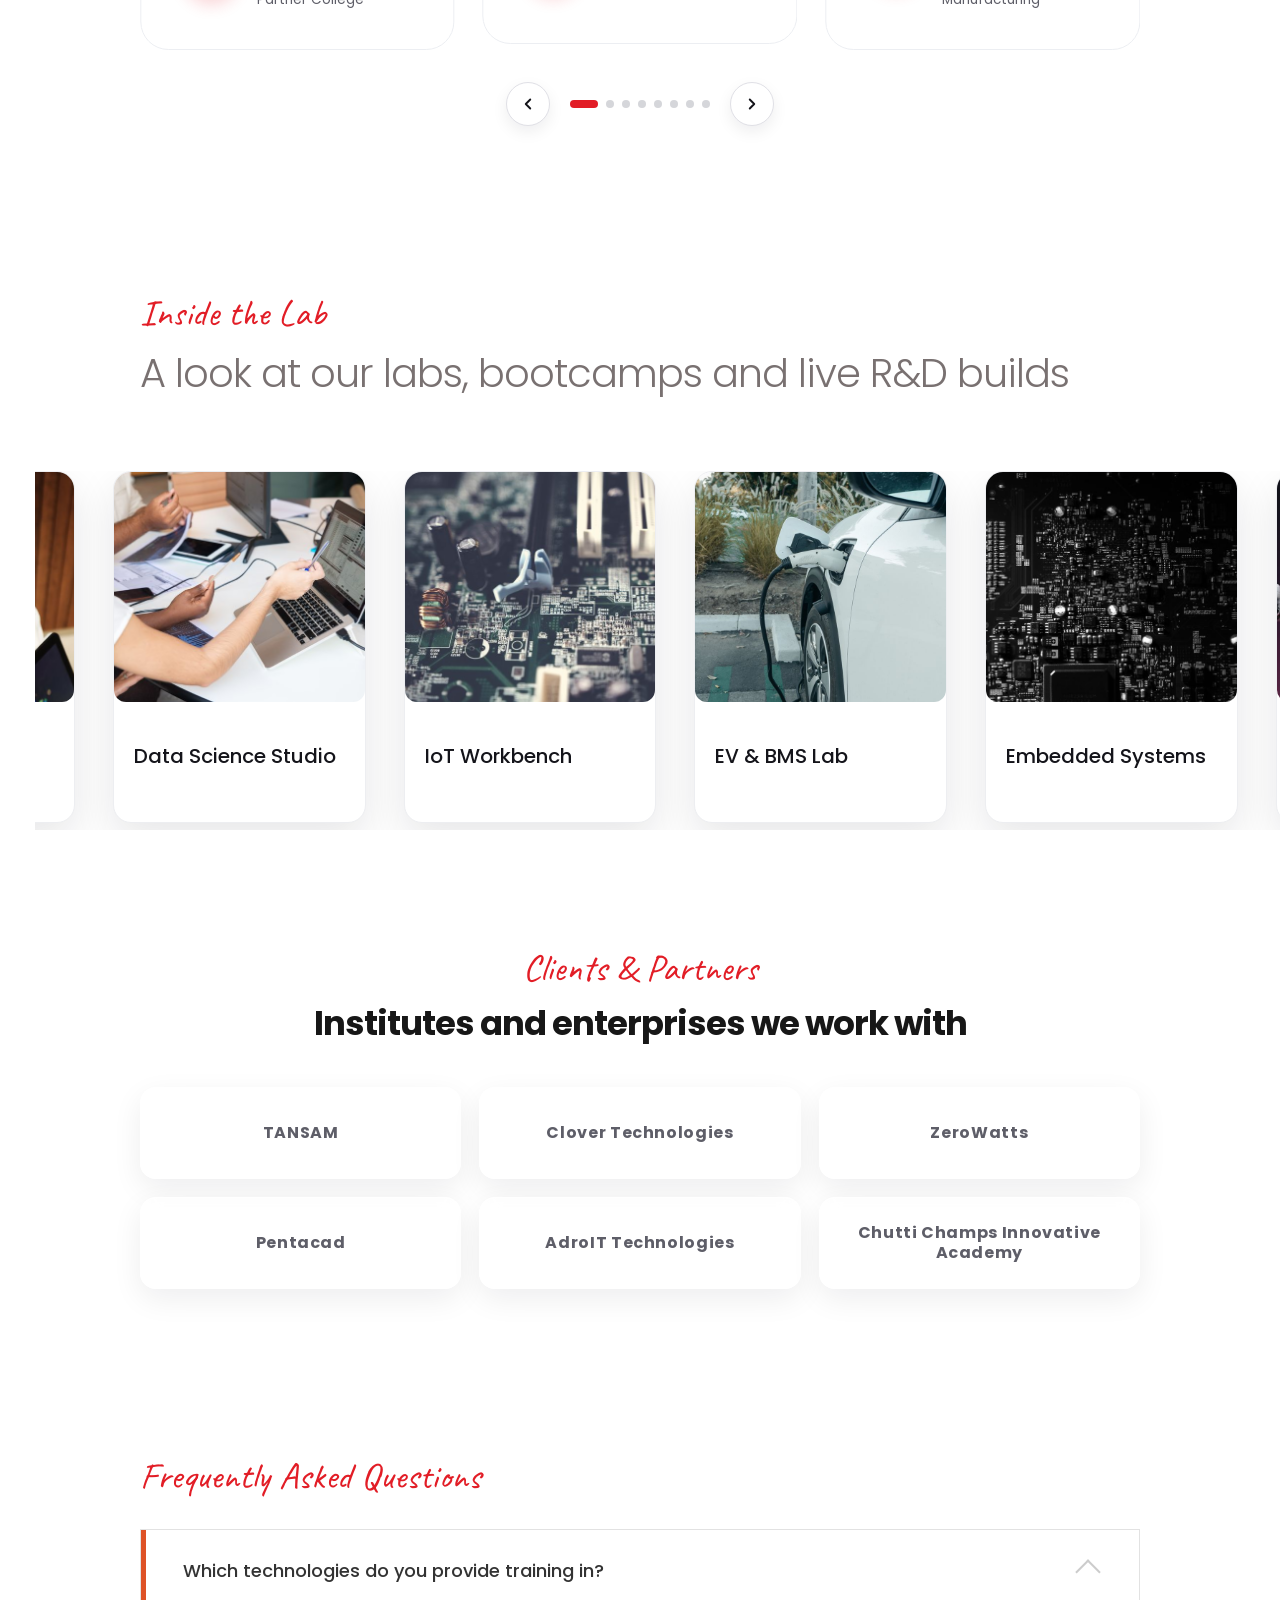
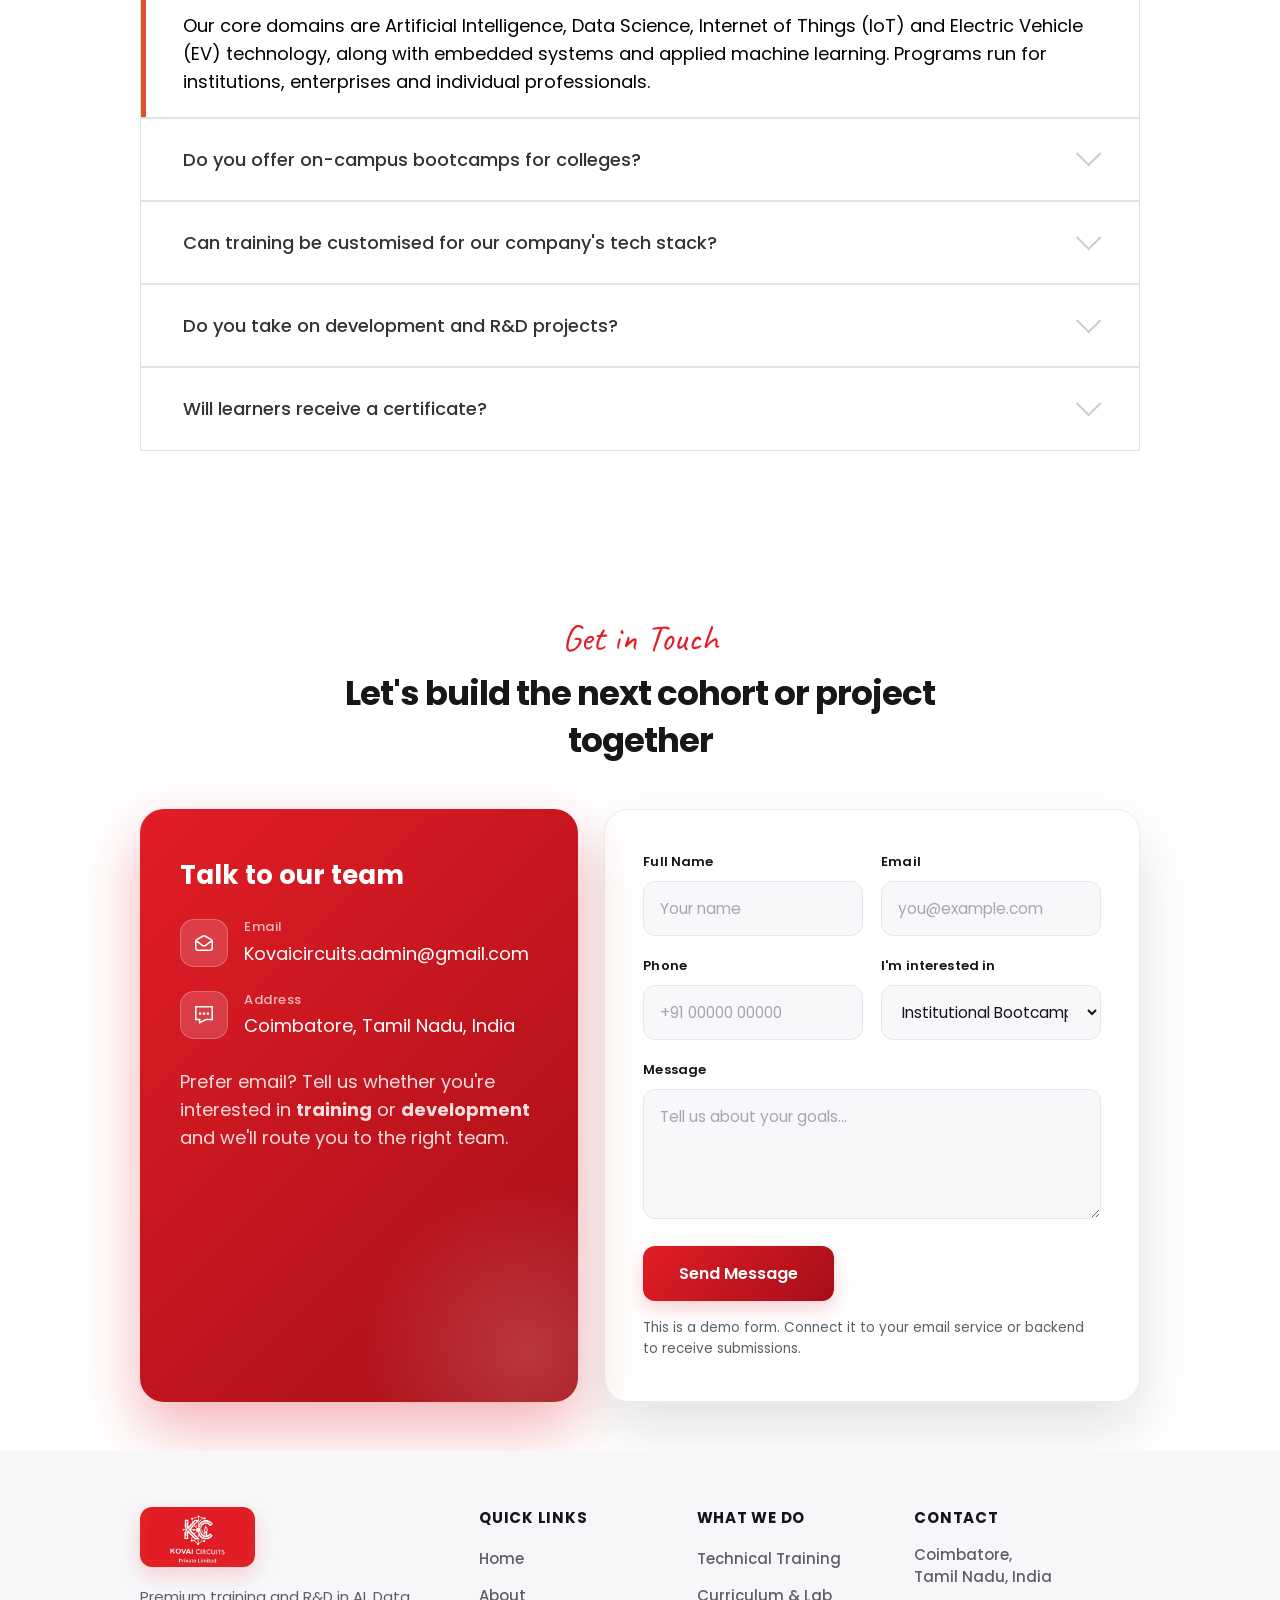
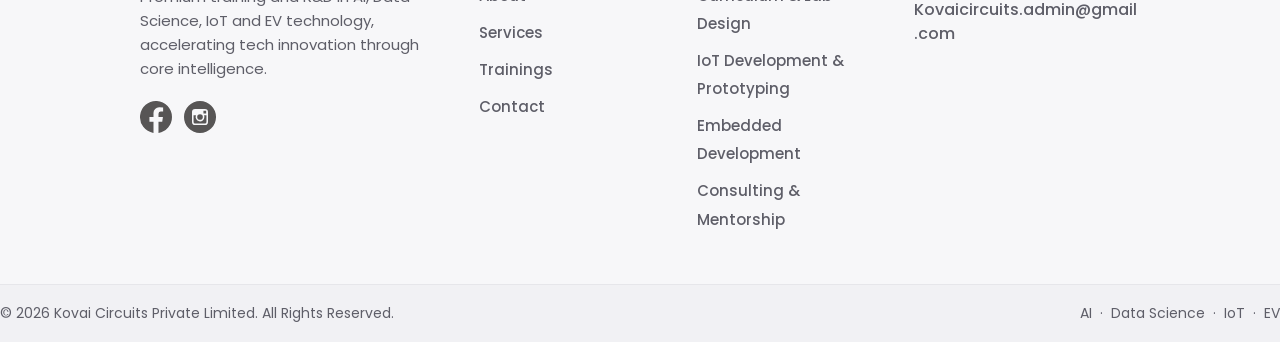
==== commit 58714928: "Updates" ====
--- a/index.html
+++ b/index.html
@@ -92,7 +92,7 @@
             <ul>
                 <li><a href="#what-we-do"> <img width="25" height="25" src="img/detection.svg" alt=""> AI</a></li>
                 <li><a href="#what-we-do"> <img width="25" height="25" src="img/testing.svg" alt=""> Data Science</a></li>
-                <li><a href="#what-we-do"> <img width="25" height="25" src="img/defence.svg" alt=""> IoT Development</a></li>
+                <li><a href="#what-we-do"> <img width="25" height="25" src="img/defence.svg" alt=""> IoT</a></li>
                 <li><a href="#what-we-do"> <img width="25" height="25" src="img/respond.svg" alt=""> EV Tech</a></li>
                 <li><a href="#trainings"> <img width="25" height="25" src="img/consult.svg" alt=""> Trainings</a></li>
             </ul>
@@ -314,7 +314,6 @@
 
     <!-- ============ TESTIMONIALS ============ -->
     <section class="site-section testimonial-section site-scroll" id="testimonials">
-        <div class="bg-lines"></div>
         <div class="site-wrapper">
             <div class="section-heading site-content kc-center">
                 <p class="sub-heading">Testimonials</p>
@@ -379,6 +378,63 @@
                                 </div>
                             </div>
                         </div>
+                        <!-- Duplicated slides for seamless loop -->
+                        <div class="swiper-slide">
+                            <div class="kc-testi-card">
+                                <div class="kc-testi-quote">&#10077;</div>
+                                <p class="kc-testi-text">Kovai Circuits ran a six-week IoT and embedded bootcamp for our final-year students. The lab kits, the hands-on projects and the trainers&rsquo; industry experience completely changed how our students approach engineering. Placement-readiness jumped noticeably.</p>
+                                <div class="kc-testi-stars">&#9733;&#9733;&#9733;&#9733;&#9733;</div>
+                                <div class="kc-testi-author">
+                                    <div class="kc-testi-avatar"><img src="img/user-1.jpg" width="56" height="56" alt="Dr. Anitha Raman"></div>
+                                    <div class="kc-testi-meta">
+                                        <strong>Dr. Anitha Raman</strong>
+                                        <span>HoD, ECE &mdash; Partner Institute</span>
+                                    </div>
+                                </div>
+                            </div>
+                        </div>
+                        <div class="swiper-slide">
+                            <div class="kc-testi-card">
+                                <div class="kc-testi-quote">&#10077;</div>
+                                <p class="kc-testi-text">Their corporate module on edge analytics was tailored exactly to our industrial IoT stack. Our engineers were shipping improvements within weeks of completing the program.</p>
+                                <div class="kc-testi-stars">&#9733;&#9733;&#9733;&#9733;&#9733;</div>
+                                <div class="kc-testi-author">
+                                    <div class="kc-testi-avatar"><img src="img/user-2.jpg" width="56" height="56" alt="Karthik Subramanian"></div>
+                                    <div class="kc-testi-meta">
+                                        <strong>Karthik Subramanian</strong>
+                                        <span>Engineering Lead &mdash; Manufacturing</span>
+                                    </div>
+                                </div>
+                            </div>
+                        </div>
+                        <div class="swiper-slide">
+                            <div class="kc-testi-card">
+                                <div class="kc-testi-quote">&#10077;</div>
+                                <p class="kc-testi-text">I joined the professional AI track with no hardware background. The mentor-led, project-based approach got me a strong portfolio and a new role within months. Highly recommended.</p>
+                                <div class="kc-testi-stars">&#9733;&#9733;&#9733;&#9733;&#9733;</div>
+                                <div class="kc-testi-author">
+                                    <div class="kc-testi-avatar"><img src="img/user-3.jpg" width="56" height="56" alt="Priya Venkatesh"></div>
+                                    <div class="kc-testi-meta">
+                                        <strong>Priya Venkatesh</strong>
+                                        <span>Data Scientist &mdash; Alumna</span>
+                                    </div>
+                                </div>
+                            </div>
+                        </div>
+                        <div class="swiper-slide">
+                            <div class="kc-testi-card">
+                                <div class="kc-testi-quote">&#10077;</div>
+                                <p class="kc-testi-text">The curriculum &amp; lab design service completely transformed our department. They delivered a fully working IoT lab from scratch in record time, and the industry alignment was spot on.</p>
+                                <div class="kc-testi-stars">&#9733;&#9733;&#9733;&#9733;&#9733;</div>
+                                <div class="kc-testi-author">
+                                    <div class="kc-testi-avatar"><img src="img/user-1.jpg" width="56" height="56" alt="Prof. Ramesh Babu"></div>
+                                    <div class="kc-testi-meta">
+                                        <strong>Prof. Ramesh Babu</strong>
+                                        <span>Dean of Engineering &mdash; Partner College</span>
+                                    </div>
+                                </div>
+                            </div>
+                        </div>
                     </div>
                 </div>
                 <div class="kc-testi-controls">
--- a/css/kovai.css
+++ b/css/kovai.css
@@ -29,6 +29,7 @@
     align-items: center;
     line-height: 0;
 }
+
 a.site-logo img {
     width: auto !important;
     height: 62px;
@@ -37,15 +38,39 @@
     object-fit: contain;
     box-shadow: 0 8px 22px rgba(226, 29, 38, 0.22);
 }
-@media (max-width: 768px) { a.site-logo img { height: 48px; border-radius: 10px; } }
+
+@media (max-width: 768px) {
+    a.site-logo img {
+        height: 48px;
+        border-radius: 10px;
+    }
+}
 
 /* ---------- typography (Poppins) ---------- */
-html, body, button, input, select, textarea, p, a, li, span, div,
-h1, h2, h3, h4, h5, h6 {
+html,
+body,
+button,
+input,
+select,
+textarea,
+p,
+a,
+li,
+span,
+div,
+h1,
+h2,
+h3,
+h4,
+h5,
+h6 {
     font-family: 'Poppins', 'Roboto', system-ui, sans-serif;
 }
-p.sub-heading, p.sub-heading span,
-.hero-content p.sub-heading, .hero-content p.sub-heading span {
+
+p.sub-heading,
+p.sub-heading span,
+.hero-content p.sub-heading,
+.hero-content p.sub-heading span {
     font-family: 'Caveat', cursive !important;
 }
 
@@ -56,14 +81,37 @@
     font-weight: 600;
     box-shadow: 0 8px 18px rgba(226, 29, 38, 0.18);
 }
-.site-btn:hover { opacity: 1 !important; filter: brightness(1.06); transform: translateY(-2px); }
-.kc-cta-band .site-btn { background: #fff !important; color: var(--kc-crimson); box-shadow: 0 8px 20px rgba(0, 0, 0, 0.16); }
+
+.site-btn:hover {
+    opacity: 1 !important;
+    filter: brightness(1.06);
+    transform: translateY(-2px);
+}
+
+.kc-cta-band .site-btn {
+    background: #fff !important;
+    color: var(--kc-crimson);
+    box-shadow: 0 8px 20px rgba(0, 0, 0, 0.16);
+}
 
 /* ---------- helpers ---------- */
-.kc-center { text-align: center; }
-.kc-tight { max-width: 720px; }
-.kc-tight.kc-center { margin-left: auto; margin-right: auto; }
-.text-crimson { color: var(--kc-crimson); }
+.kc-center {
+    text-align: center;
+}
+
+.kc-tight {
+    max-width: 720px;
+}
+
+.kc-tight.kc-center {
+    margin-left: auto;
+    margin-right: auto;
+}
+
+.text-crimson {
+    color: var(--kc-crimson);
+}
+
 .kc-grad-text {
     background: var(--kc-grad-soft);
     -webkit-background-clip: text;
@@ -84,11 +132,15 @@
         radial-gradient(700px 500px at -5% 110%, rgba(226, 29, 38, 0.07), transparent 55%),
         #ffffff;
 }
+
 .kc-hero .bg-lines {
     height: 100%;
     opacity: 0.5;
 }
-.kc-hero .bg-lines::before { display: none; }
+
+.kc-hero .bg-lines::before {
+    display: none;
+}
 
 .kc-blob {
     position: absolute;
@@ -103,9 +155,19 @@
     animation: kc-morph 16s ease-in-out infinite;
     pointer-events: none;
 }
+
 @keyframes kc-morph {
-    0%, 100% { border-radius: 42% 58% 63% 37% / 41% 44% 56% 59%; transform: rotate(0deg) scale(1); }
-    50% { border-radius: 60% 40% 33% 67% / 55% 60% 40% 45%; transform: rotate(22deg) scale(1.05); }
+
+    0%,
+    100% {
+        border-radius: 42% 58% 63% 37% / 41% 44% 56% 59%;
+        transform: rotate(0deg) scale(1);
+    }
+
+    50% {
+        border-radius: 60% 40% 33% 67% / 55% 60% 40% 45%;
+        transform: rotate(22deg) scale(1.05);
+    }
 }
 
 .kc-hero-inner {
@@ -116,7 +178,11 @@
     gap: 56px;
     align-items: center;
 }
-.kc-hero-text { animation: kc-rise 0.9s cubic-bezier(0.2, 0.7, 0.2, 1) both; }
+
+.kc-hero-text {
+    animation: kc-rise 0.9s cubic-bezier(0.2, 0.7, 0.2, 1) both;
+}
+
 .kc-hero h1 {
     font-size: clamp(38px, 5.4vw, 66px);
     line-height: 1.05;
@@ -125,13 +191,20 @@
     font-weight: 700;
     letter-spacing: -0.01em;
 }
+
 .kc-hero .lead {
     max-width: 540px;
     color: var(--kc-muted);
     font-size: 19px;
     margin-bottom: 30px;
 }
-.kc-hero-cta { display: flex; gap: 16px; flex-wrap: wrap; align-items: center; }
+
+.kc-hero-cta {
+    display: flex;
+    gap: 16px;
+    flex-wrap: wrap;
+    align-items: center;
+}
 
 .kc-chip {
     display: inline-flex;
@@ -150,14 +223,21 @@
     color: var(--kc-crimson);
     margin-bottom: 6px;
 }
-.kc-chip a { color: var(--kc-muted); }
-.kc-chip a:hover { color: var(--kc-crimson); }
+
+.kc-chip a {
+    color: var(--kc-muted);
+}
+
+.kc-chip a:hover {
+    color: var(--kc-crimson);
+}
 
 /* hero media */
 .kc-hero-media {
     position: relative;
     animation: kc-rise 1s cubic-bezier(0.2, 0.7, 0.2, 1) 0.15s both;
 }
+
 .kc-hero-media .shot {
     width: 100%;
     height: 460px;
@@ -165,6 +245,7 @@
     border-radius: 26px;
     box-shadow: var(--kc-shadow-lg);
 }
+
 .kc-hero-media::before {
     content: "";
     position: absolute;
@@ -174,6 +255,7 @@
     opacity: 0.12;
     z-index: -1;
 }
+
 .kc-hero-badge {
     position: absolute;
     left: -26px;
@@ -186,19 +268,55 @@
     -webkit-backdrop-filter: blur(14px);
     box-shadow: var(--kc-shadow-md);
 }
-.kc-hero-badge .num { font-size: 30px; font-weight: 700; color: var(--kc-crimson); line-height: 1; }
-.kc-hero-badge .label { font-size: 14px; color: var(--kc-muted); margin: 4px 0 0; }
-
-@keyframes kc-rise { from { opacity: 0; transform: translateY(26px); } to { opacity: 1; transform: none; } }
+
+.kc-hero-badge .num {
+    font-size: 30px;
+    font-weight: 700;
+    color: var(--kc-crimson);
+    line-height: 1;
+}
+
+.kc-hero-badge .label {
+    font-size: 14px;
+    color: var(--kc-muted);
+    margin: 4px 0 0;
+}
+
+@keyframes kc-rise {
+    from {
+        opacity: 0;
+        transform: translateY(26px);
+    }
+
+    to {
+        opacity: 1;
+        transform: none;
+    }
+}
 
 @media (max-width: 991px) {
-    .kc-hero { padding: 150px 0 70px; }
-    .kc-hero-inner { grid-template-columns: 1fr; gap: 40px; }
-    .kc-hero-media .shot { height: 340px; }
-    .kc-hero-badge { left: 16px; }
-}
+    .kc-hero {
+        padding: 150px 0 70px;
+    }
+
+    .kc-hero-inner {
+        grid-template-columns: 1fr;
+        gap: 40px;
+    }
+
+    .kc-hero-media .shot {
+        height: 340px;
+    }
+
+    .kc-hero-badge {
+        left: 16px;
+    }
+}
+
 @media (max-width: 768px) {
-    .kc-hero .lead { font-size: 17px; }
+    .kc-hero .lead {
+        font-size: 17px;
+    }
 }
 
 /* ============================================================
@@ -221,6 +339,7 @@
     margin-top: 48px;
     margin-bottom: 30px;
 }
+
 .kc-stat {
     position: relative;
     border-radius: 20px;
@@ -232,6 +351,7 @@
     transition: transform 0.35s ease, box-shadow 0.35s ease;
     overflow: hidden;
 }
+
 .kc-stat::before {
     content: "";
     position: absolute;
@@ -239,7 +359,12 @@
     height: 4px;
     background: var(--kc-grad);
 }
-.kc-stat:hover { transform: translateY(-7px); box-shadow: 0 30px 60px rgba(226, 29, 38, 0.16); }
+
+.kc-stat:hover {
+    transform: translateY(-7px);
+    box-shadow: 0 30px 60px rgba(226, 29, 38, 0.16);
+}
+
 .kc-stat .num {
     font-size: 48px;
     font-weight: 800;
@@ -250,8 +375,18 @@
     background-clip: text;
     -webkit-text-fill-color: transparent;
 }
-.kc-stat .label { margin: 12px 0 0; color: var(--kc-muted); font-size: 16px; }
-@media (max-width: 640px) { .kc-stats { grid-template-columns: 1fr; } }
+
+.kc-stat .label {
+    margin: 12px 0 0;
+    color: var(--kc-muted);
+    font-size: 16px;
+}
+
+@media (max-width: 640px) {
+    .kc-stats {
+        grid-template-columns: 1fr;
+    }
+}
 
 /* ============================================================
    BENTO GRID (What We Do — image cards)
@@ -262,6 +397,7 @@
     gap: 22px;
     margin-top: 44px;
 }
+
 .kc-bento-card {
     position: relative;
     border-radius: 24px;
@@ -273,8 +409,17 @@
     box-shadow: var(--kc-shadow-md);
     isolation: isolate;
 }
-.kc-bento-card.tall { grid-row: span 2; min-height: 542px; }
-.kc-bento-card.wide { grid-column: span 2; min-height: 240px; }
+
+.kc-bento-card.tall {
+    grid-row: span 2;
+    min-height: 542px;
+}
+
+.kc-bento-card.wide {
+    grid-column: span 2;
+    min-height: 240px;
+}
+
 .kc-bento-card img {
     position: absolute;
     inset: 0;
@@ -284,6 +429,7 @@
     z-index: -2;
     transition: transform 0.7s cubic-bezier(0.2, 0.7, 0.2, 1);
 }
+
 .kc-bento-card::after {
     content: "";
     position: absolute;
@@ -291,8 +437,15 @@
     z-index: -1;
     background: linear-gradient(180deg, rgba(8, 4, 5, 0) 0%, rgba(8, 4, 5, 0.18) 32%, rgba(120, 12, 16, 0.58) 68%, rgba(6, 3, 4, 0.94) 100%);
 }
-.kc-bento-card:hover img { transform: scale(1.07); }
-.kc-bento-card .b-body { padding: 32px 32px 34px; }
+
+.kc-bento-card:hover img {
+    transform: scale(1.07);
+}
+
+.kc-bento-card .b-body {
+    padding: 32px 32px 34px;
+}
+
 .kc-bento-card .b-tag {
     display: inline-block;
     font-size: 11.5px;
@@ -306,21 +459,57 @@
     color: #fff;
     box-shadow: 0 6px 16px rgba(226, 29, 38, 0.4);
 }
-.kc-bento-card h3 { color: #fff; font-size: 25px; margin: 0 0 10px; text-shadow: 0 2px 16px rgba(0, 0, 0, 0.5); }
-.kc-bento-card.tall h3 { font-size: 32px; }
-.kc-bento-card p { color: rgba(255, 255, 255, 0.92); font-size: 15.5px; margin: 0; max-width: 460px; text-shadow: 0 1px 10px rgba(0, 0, 0, 0.55); }
+
+.kc-bento-card h3 {
+    color: #fff;
+    font-size: 25px;
+    margin: 0 0 10px;
+    text-shadow: 0 2px 16px rgba(0, 0, 0, 0.5);
+}
+
+.kc-bento-card.tall h3 {
+    font-size: 32px;
+}
+
+.kc-bento-card p {
+    color: rgba(255, 255, 255, 0.92);
+    font-size: 15.5px;
+    margin: 0;
+    max-width: 460px;
+    text-shadow: 0 1px 10px rgba(0, 0, 0, 0.55);
+}
+
 @media (max-width: 768px) {
-    .kc-bento { grid-template-columns: 1fr; }
-    .kc-bento-card.tall { grid-row: auto; min-height: 300px; }
-    .kc-bento-card.wide { grid-column: auto; }
+    .kc-bento {
+        grid-template-columns: 1fr;
+    }
+
+    .kc-bento-card.tall {
+        grid-row: auto;
+        min-height: 300px;
+    }
+
+    .kc-bento-card.wide {
+        grid-column: auto;
+    }
 }
 
 /* ============================================================
    FEATURE CARDS (services / mission)
    ============================================================ */
-.kc-grid { display: grid; gap: 24px; margin-top: 42px; }
-.kc-grid.cols-3 { grid-template-columns: repeat(3, 1fr); }
-.kc-grid.cols-2 { grid-template-columns: repeat(2, 1fr); }
+.kc-grid {
+    display: grid;
+    gap: 24px;
+    margin-top: 42px;
+}
+
+.kc-grid.cols-3 {
+    grid-template-columns: repeat(3, 1fr);
+}
+
+.kc-grid.cols-2 {
+    grid-template-columns: repeat(2, 1fr);
+}
 
 .kc-card {
     position: relative;
@@ -332,6 +521,7 @@
     transition: transform 0.35s ease, box-shadow 0.35s ease, border-color 0.35s ease;
     box-shadow: var(--kc-shadow-sm);
 }
+
 .kc-card::before {
     content: "";
     position: absolute;
@@ -342,8 +532,17 @@
     transform-origin: left;
     transition: transform 0.4s ease;
 }
-.kc-card:hover { transform: translateY(-8px); box-shadow: var(--kc-shadow-md); border-color: transparent; }
-.kc-card:hover::before { transform: scaleX(1); }
+
+.kc-card:hover {
+    transform: translateY(-8px);
+    box-shadow: var(--kc-shadow-md);
+    border-color: transparent;
+}
+
+.kc-card:hover::before {
+    transform: scaleX(1);
+}
+
 .kc-card .kc-icon {
     width: 64px;
     height: 64px;
@@ -359,7 +558,13 @@
     margin-bottom: 22px;
     box-shadow: var(--kc-shadow-crimson);
 }
-.kc-card .kc-icon img { filter: brightness(0) invert(1); width: 32px; height: 32px; }
+
+.kc-card .kc-icon img {
+    filter: brightness(0) invert(1);
+    width: 32px;
+    height: 32px;
+}
+
 .kc-card .kc-tag {
     display: inline-block;
     font-size: 12px;
@@ -368,10 +573,25 @@
     color: var(--kc-crimson);
     margin-bottom: 12px;
 }
-.kc-card h3 { font-size: 21px; margin: 0 0 12px; color: var(--kc-ink); }
-.kc-card p { color: var(--kc-muted); font-size: 15.5px; margin: 0; }
+
+.kc-card h3 {
+    font-size: 21px;
+    margin: 0 0 12px;
+    color: var(--kc-ink);
+}
+
+.kc-card p {
+    color: var(--kc-muted);
+    font-size: 15.5px;
+    margin: 0;
+}
+
 @media (max-width: 768px) {
-    .kc-grid.cols-3, .kc-grid.cols-2 { grid-template-columns: 1fr; }
+
+    .kc-grid.cols-3,
+    .kc-grid.cols-2 {
+        grid-template-columns: 1fr;
+    }
 }
 
 /* ============================================================
@@ -384,6 +604,7 @@
     margin-top: 42px;
     align-items: stretch;
 }
+
 .kc-train-card {
     display: flex;
     flex-direction: column;
@@ -394,7 +615,12 @@
     box-shadow: var(--kc-shadow-sm);
     transition: transform 0.35s ease, box-shadow 0.35s ease;
 }
-.kc-train-card:hover { transform: translateY(-8px); box-shadow: var(--kc-shadow-md); }
+
+.kc-train-card:hover {
+    transform: translateY(-8px);
+    box-shadow: var(--kc-shadow-md);
+}
+
 .kc-train-card.featured {
     background: var(--kc-grad);
     border-color: transparent;
@@ -403,18 +629,29 @@
     position: relative;
     overflow: hidden;
 }
+
 .kc-train-card.featured::after {
     content: "";
     position: absolute;
-    width: 280px; height: 280px;
-    right: -90px; top: -90px;
+    width: 280px;
+    height: 280px;
+    right: -90px;
+    top: -90px;
     border-radius: 50%;
-    background: radial-gradient(circle, rgba(255,255,255,0.18), transparent 70%);
-}
+    background: radial-gradient(circle, rgba(255, 255, 255, 0.18), transparent 70%);
+}
+
 .kc-train-card.featured h3,
 .kc-train-card.featured p,
-.kc-train-card.featured li { color: #fff; position: relative; }
-.kc-train-card.featured .kc-train-eyebrow { color: rgba(255, 255, 255, 0.9); }
+.kc-train-card.featured li {
+    color: #fff;
+    position: relative;
+}
+
+.kc-train-card.featured .kc-train-eyebrow {
+    color: rgba(255, 255, 255, 0.9);
+}
+
 .kc-train-eyebrow {
     font-size: 12px;
     letter-spacing: 0.12em;
@@ -423,9 +660,23 @@
     margin-bottom: 14px;
     font-weight: 600;
 }
-.kc-train-card h3 { font-size: 23px; margin: 0 0 14px; }
-.kc-train-card > p { color: var(--kc-muted); margin-bottom: 22px; font-size: 15.5px; }
-.kc-train-card ul { margin: 0 0 28px; position: relative; }
+
+.kc-train-card h3 {
+    font-size: 23px;
+    margin: 0 0 14px;
+}
+
+.kc-train-card>p {
+    color: var(--kc-muted);
+    margin-bottom: 22px;
+    font-size: 15.5px;
+}
+
+.kc-train-card ul {
+    margin: 0 0 28px;
+    position: relative;
+}
+
 .kc-train-card li {
     position: relative;
     padding-left: 30px;
@@ -433,30 +684,61 @@
     color: var(--kc-muted);
     font-size: 15.5px;
 }
+
 .kc-train-card li {
     padding-left: 34px !important;
     color: #4a4a52;
 }
+
 .kc-train-card li::before {
     content: "\2713" !important;
     position: absolute;
-    left: 0 !important; top: 2px !important;
-    width: 22px !important; height: 22px !important;
+    left: 0 !important;
+    top: 2px !important;
+    width: 22px !important;
+    height: 22px !important;
     border-radius: 50%;
     background: var(--kc-crimson) !important;
     background-size: auto !important;
     color: #fff;
     font-size: 12px;
     font-weight: 700;
-    display: flex; align-items: center; justify-content: center;
+    display: flex;
+    align-items: center;
+    justify-content: center;
     box-shadow: 0 4px 10px rgba(226, 29, 38, 0.30);
 }
-.kc-train-card.featured li { color: rgba(255, 255, 255, 0.95); }
-.kc-train-card.featured li::before { background: #fff !important; color: var(--kc-crimson); box-shadow: none; }
-.kc-train-card .link-btn { margin-top: auto; }
-.kc-train-card.featured .link-btn { color: #fff; }
-.kc-train-card.featured .link-btn::before { background: #fff; }
-@media (max-width: 991px) { .kc-train-grid { grid-template-columns: 1fr; max-width: 460px; margin-left: auto; margin-right: auto; } }
+
+.kc-train-card.featured li {
+    color: rgba(255, 255, 255, 0.95);
+}
+
+.kc-train-card.featured li::before {
+    background: #fff !important;
+    color: var(--kc-crimson);
+    box-shadow: none;
+}
+
+.kc-train-card .link-btn {
+    margin-top: auto;
+}
+
+.kc-train-card.featured .link-btn {
+    color: #fff;
+}
+
+.kc-train-card.featured .link-btn::before {
+    background: #fff;
+}
+
+@media (max-width: 991px) {
+    .kc-train-grid {
+        grid-template-columns: 1fr;
+        max-width: 460px;
+        margin-left: auto;
+        margin-right: auto;
+    }
+}
 
 /* ============================================================
    CLIENT CHIPS (glass)
@@ -467,6 +749,7 @@
     gap: 18px;
     margin-top: 40px;
 }
+
 .kc-client {
     height: 92px;
     border-radius: 16px;
@@ -487,9 +770,24 @@
     box-shadow: var(--kc-shadow-sm);
     transition: color 0.3s ease, transform 0.3s ease, box-shadow 0.3s ease;
 }
-.kc-client:hover { color: var(--kc-crimson); transform: translateY(-5px); box-shadow: var(--kc-shadow-md); }
-@media (max-width: 991px) { .kc-clients { grid-template-columns: repeat(3, 1fr); } }
-@media (max-width: 567px) { .kc-clients { grid-template-columns: repeat(2, 1fr); } }
+
+.kc-client:hover {
+    color: var(--kc-crimson);
+    transform: translateY(-5px);
+    box-shadow: var(--kc-shadow-md);
+}
+
+@media (max-width: 991px) {
+    .kc-clients {
+        grid-template-columns: repeat(3, 1fr);
+    }
+}
+
+@media (max-width: 567px) {
+    .kc-clients {
+        grid-template-columns: repeat(2, 1fr);
+    }
+}
 
 /* ============================================================
    CONTACT  (gradient panel + glass form)
@@ -500,6 +798,7 @@
     gap: 26px;
     margin-top: 44px;
 }
+
 .kc-info-card {
     position: relative;
     overflow: hidden;
@@ -509,32 +808,87 @@
     padding: 46px 40px;
     box-shadow: var(--kc-shadow-crimson);
 }
+
 .kc-info-card::after {
     content: "";
     position: absolute;
-    width: 340px; height: 340px;
-    right: -120px; bottom: -120px;
+    width: 340px;
+    height: 340px;
+    right: -120px;
+    bottom: -120px;
     border-radius: 50%;
     background: radial-gradient(circle, rgba(255, 255, 255, 0.16), transparent 70%);
 }
-.kc-info-card h3 { color: #fff; font-size: 26px; margin: 0 0 8px; position: relative; }
-.kc-info-card > p { color: rgba(255, 255, 255, 0.82); position: relative; }
-.kc-info-item { display: flex; gap: 16px; margin: 22px 0; align-items: center; position: relative; }
+
+.kc-info-card h3 {
+    color: #fff;
+    font-size: 26px;
+    margin: 0 0 8px;
+    position: relative;
+}
+
+.kc-info-card>p {
+    color: rgba(255, 255, 255, 0.82);
+    position: relative;
+}
+
+.kc-info-item {
+    display: flex;
+    gap: 16px;
+    margin: 22px 0;
+    align-items: center;
+    position: relative;
+}
+
 .kc-info-item .ico {
-    width: 48px; height: 48px;
+    width: 48px;
+    height: 48px;
     border-radius: 14px;
     background: rgba(255, 255, 255, 0.16);
     border: 1px solid rgba(255, 255, 255, 0.22);
-    display: flex; align-items: center; justify-content: center;
+    display: flex;
+    align-items: center;
+    justify-content: center;
     flex: 0 0 auto;
 }
-.kc-info-item .ico img { filter: brightness(0) invert(1); }
-.kc-info-item p { margin: 0; color: #fff; }
-.kc-info-item p a { color: inherit; text-decoration: none; word-break: break-word; }
-.kc-info-item p a:hover { text-decoration: underline; }
-.kc-info-item strong { display: block; font-size: 13px; font-weight: 500; opacity: 0.7; margin-bottom: 2px; letter-spacing: 0.04em; }
-footer#footer .ftr-contact p a { color: inherit; text-decoration: none; word-break: break-word; }
-footer#footer .ftr-contact p a:hover { color: var(--kc-crimson); }
+
+.kc-info-item .ico img {
+    filter: brightness(0) invert(1);
+}
+
+.kc-info-item p {
+    margin: 0;
+    color: #fff;
+}
+
+.kc-info-item p a {
+    color: inherit;
+    text-decoration: none;
+    word-break: break-word;
+}
+
+.kc-info-item p a:hover {
+    text-decoration: underline;
+}
+
+.kc-info-item strong {
+    display: block;
+    font-size: 13px;
+    font-weight: 500;
+    opacity: 0.7;
+    margin-bottom: 2px;
+    letter-spacing: 0.04em;
+}
+
+footer#footer .ftr-contact p a {
+    color: inherit;
+    text-decoration: none;
+    word-break: break-word;
+}
+
+footer#footer .ftr-contact p a:hover {
+    color: var(--kc-crimson);
+}
 
 .kc-form {
     background: #ffffff;
@@ -543,9 +897,26 @@
     padding: 42px 38px;
     box-shadow: 0 26px 60px rgba(20, 20, 26, 0.12);
 }
-.kc-form .row2 { display: grid; grid-template-columns: 1fr 1fr; gap: 18px; }
-.kc-field { margin-bottom: 20px; }
-.kc-field label { display: block; font-size: 13px; font-weight: 600; margin-bottom: 9px; color: var(--kc-ink); letter-spacing: 0.01em; }
+
+.kc-form .row2 {
+    display: grid;
+    grid-template-columns: 1fr 1fr;
+    gap: 18px;
+}
+
+.kc-field {
+    margin-bottom: 20px;
+}
+
+.kc-field label {
+    display: block;
+    font-size: 13px;
+    font-weight: 600;
+    margin-bottom: 9px;
+    color: var(--kc-ink);
+    letter-spacing: 0.01em;
+}
+
 .kc-field input,
 .kc-field select,
 .kc-field textarea {
@@ -559,7 +930,12 @@
     background: #f8f8fa;
     transition: border-color 0.25s ease, box-shadow 0.25s ease, background 0.25s ease;
 }
-.kc-field input::placeholder, .kc-field textarea::placeholder { color: #a7a7b0; }
+
+.kc-field input::placeholder,
+.kc-field textarea::placeholder {
+    color: #a7a7b0;
+}
+
 .kc-field input:focus,
 .kc-field select:focus,
 .kc-field textarea:focus {
@@ -567,7 +943,12 @@
     border-color: var(--kc-crimson);
     box-shadow: 0 0 0 4px var(--kc-crimson-soft);
 }
-.kc-field textarea { min-height: 130px; resize: vertical; }
+
+.kc-field textarea {
+    min-height: 130px;
+    resize: vertical;
+}
+
 .kc-form .submit-btn {
     border: none;
     cursor: pointer;
@@ -581,20 +962,57 @@
     box-shadow: 0 8px 18px rgba(226, 29, 38, 0.20);
     transition: transform 0.25s ease, box-shadow 0.25s ease, filter 0.25s ease;
 }
-.kc-form .submit-btn:hover { transform: translateY(-2px); filter: brightness(1.05); box-shadow: 0 12px 26px rgba(226, 29, 38, 0.28); }
-.kc-form-note { font-size: 13.5px; color: var(--kc-muted); margin: 16px 0 0; }
-@media (max-width: 991px) { .kc-contact-grid { grid-template-columns: 1fr; } }
+
+.kc-form .submit-btn:hover {
+    transform: translateY(-2px);
+    filter: brightness(1.05);
+    box-shadow: 0 12px 26px rgba(226, 29, 38, 0.28);
+}
+
+.kc-form-note {
+    font-size: 13.5px;
+    color: var(--kc-muted);
+    margin: 16px 0 0;
+}
+
+@media (max-width: 991px) {
+    .kc-contact-grid {
+        grid-template-columns: 1fr;
+    }
+}
+
 @media (max-width: 567px) {
-    .kc-form .row2 { grid-template-columns: 1fr; }
-    .kc-form, .kc-info-card { padding: 30px 24px; }
+    .kc-form .row2 {
+        grid-template-columns: 1fr;
+    }
+
+    .kc-form,
+    .kc-info-card {
+        padding: 30px 24px;
+    }
 }
 
 /* ============================================================
    SPLIT FEATURE ROW (about)
    ============================================================ */
-.kc-split { display: grid; grid-template-columns: 1fr 1fr; gap: 54px; align-items: center; }
-.kc-split-media { position: relative; }
-.kc-split-media img { border-radius: 22px; width: 100%; box-shadow: var(--kc-shadow-md); display: block; }
+.kc-split {
+    display: grid;
+    grid-template-columns: 1fr 1fr;
+    gap: 54px;
+    align-items: center;
+}
+
+.kc-split-media {
+    position: relative;
+}
+
+.kc-split-media img {
+    border-radius: 22px;
+    width: 100%;
+    box-shadow: var(--kc-shadow-md);
+    display: block;
+}
+
 .kc-split-media::before {
     content: "";
     position: absolute;
@@ -604,29 +1022,54 @@
     opacity: 0.12;
     z-index: -1;
 }
-@media (max-width: 991px) { .kc-split { grid-template-columns: 1fr; gap: 34px; } }
+
+@media (max-width: 991px) {
+    .kc-split {
+        grid-template-columns: 1fr;
+        gap: 34px;
+    }
+}
 
 /* ---------- check list ---------- */
-.kc-checklist { margin-top: 8px; }
-.kc-checklist li { position: relative; padding-left: 38px !important; margin-bottom: 16px; color: var(--kc-muted); }
+.kc-checklist {
+    margin-top: 8px;
+}
+
+.kc-checklist li {
+    position: relative;
+    padding-left: 38px !important;
+    margin-bottom: 16px;
+    color: var(--kc-muted);
+}
+
 .kc-checklist li::before {
     content: "\2713" !important;
     position: absolute;
-    left: 0 !important; top: 2px !important;
-    width: 24px !important; height: 24px !important;
+    left: 0 !important;
+    top: 2px !important;
+    width: 24px !important;
+    height: 24px !important;
     border-radius: 50%;
     background: var(--kc-grad) !important;
     background-size: auto !important;
     color: #fff;
     font-size: 13px;
     font-weight: 700;
-    display: flex; align-items: center; justify-content: center;
+    display: flex;
+    align-items: center;
+    justify-content: center;
     box-shadow: 0 6px 14px rgba(226, 29, 38, 0.3);
 }
 
 /* ---------- gallery (equal sizes + modern hover) ---------- */
-.swiffy-slider .slider-container { align-items: stretch; }
-.swiffy-slider li { height: auto; }
+.swiffy-slider .slider-container {
+    align-items: stretch;
+}
+
+.swiffy-slider li {
+    height: auto;
+}
+
 .swiffy-slider .card {
     border-radius: 18px;
     overflow: hidden;
@@ -636,7 +1079,12 @@
     height: 100%;
     transition: transform 0.4s ease, box-shadow 0.4s ease;
 }
-.swiffy-slider .card:hover { transform: translateY(-8px); box-shadow: 0 30px 60px rgba(226, 29, 38, 0.18); }
+
+.swiffy-slider .card:hover {
+    transform: translateY(-8px);
+    box-shadow: 0 30px 60px rgba(226, 29, 38, 0.18);
+}
+
 .swiffy-slider .card .ratio {
     position: relative !important;
     display: block !important;
@@ -644,7 +1092,11 @@
     padding: 0 !important;
     overflow: hidden;
 }
-.swiffy-slider .card .ratio::before { display: none !important; }
+
+.swiffy-slider .card .ratio::before {
+    display: none !important;
+}
+
 .swiffy-slider .card .ratio img {
     position: absolute !important;
     inset: 0;
@@ -653,7 +1105,11 @@
     object-fit: cover;
     transition: transform 0.6s cubic-bezier(0.2, 0.7, 0.2, 1);
 }
-.swiffy-slider .card:hover .ratio img { transform: scale(1.08); }
+
+.swiffy-slider .card:hover .ratio img {
+    transform: scale(1.08);
+}
+
 .swiffy-slider .card .ratio::after {
     content: "";
     position: absolute;
@@ -662,11 +1118,31 @@
     opacity: 0;
     transition: opacity 0.4s ease;
 }
-.swiffy-slider .card:hover .ratio::after { opacity: 1; }
-.swiffy-slider .card .caption { display: none !important; }
-.swiffy-slider .card-body { padding: 18px 20px !important; text-align: left; }
-.swiffy-slider .card-title { font-size: 17px; margin: 0; color: var(--kc-ink); font-weight: 600; }
-.swiffy-slider .slider-nav { background: var(--kc-crimson) !important; box-shadow: 0 8px 20px rgba(226, 29, 38, 0.3); }
+
+.swiffy-slider .card:hover .ratio::after {
+    opacity: 1;
+}
+
+.swiffy-slider .card .caption {
+    display: none !important;
+}
+
+.swiffy-slider .card-body {
+    padding: 18px 20px !important;
+    text-align: left;
+}
+
+.swiffy-slider .card-title {
+    font-size: 17px;
+    margin: 0;
+    color: var(--kc-ink);
+    font-weight: 600;
+}
+
+.swiffy-slider .slider-nav {
+    background: var(--kc-crimson) !important;
+    box-shadow: 0 8px 20px rgba(226, 29, 38, 0.3);
+}
 
 /* ---------- CTA band ---------- */
 .kc-cta-band {
@@ -679,6 +1155,7 @@
     color: #fff;
     box-shadow: var(--kc-shadow-crimson);
 }
+
 .kc-cta-band::before,
 .kc-cta-band::after {
     content: "";
@@ -686,138 +1163,332 @@
     border-radius: 50%;
     background: radial-gradient(circle, rgba(255, 255, 255, 0.16), transparent 70%);
 }
-.kc-cta-band::before { width: 360px; height: 360px; left: -120px; top: -140px; }
-.kc-cta-band::after { width: 320px; height: 320px; right: -110px; bottom: -150px; }
-.kc-cta-band h2 { color: #fff; position: relative; margin: 0 0 26px; font-size: clamp(26px, 3.5vw, 40px); }
+
+.kc-cta-band::before {
+    width: 360px;
+    height: 360px;
+    left: -120px;
+    top: -140px;
+}
+
+.kc-cta-band::after {
+    width: 320px;
+    height: 320px;
+    right: -110px;
+    bottom: -150px;
+}
+
+.kc-cta-band h2 {
+    color: #fff;
+    position: relative;
+    margin: 0 0 26px;
+    font-size: clamp(26px, 3.5vw, 40px);
+}
+
 .kc-cta-band .site-btn {
     position: relative;
     background: #fff;
     color: var(--kc-crimson);
 }
-.kc-cta-band .site-btn:hover { background: #fff; }
+
+.kc-cta-band .site-btn:hover {
+    background: #fff;
+}
 
 /* ============================================================
    FOOTER
    ============================================================ */
-footer#footer { padding: 0 !important; background: #f7f7f9; }
+footer#footer {
+    padding: 0 !important;
+    background: #f7f7f9;
+}
+
 .kc-footer-top {
     display: grid;
     grid-template-columns: 1.7fr 1fr 1fr 1.3fr;
     gap: 44px;
     padding: 56px 0 42px;
 }
+
 .kc-foot-brand .kc-foot-logo {
-    height: 60px; width: auto; border-radius: 12px; margin-bottom: 18px;
-    object-fit: contain; display: block;
+    height: 60px;
+    width: auto;
+    border-radius: 12px;
+    margin-bottom: 18px;
+    object-fit: contain;
+    display: block;
     box-shadow: 0 8px 20px rgba(226, 29, 38, 0.18);
 }
-.kc-foot-brand p { color: var(--kc-muted); font-size: 15px; max-width: 330px; margin-bottom: 20px; line-height: 1.6; }
+
+.kc-foot-brand p {
+    color: var(--kc-muted);
+    font-size: 15px;
+    max-width: 330px;
+    margin-bottom: 20px;
+    line-height: 1.6;
+}
+
 footer#footer .ftr-nav h6 {
-    font-size: 15px; font-weight: 700; text-transform: uppercase; letter-spacing: 0.05em;
-    margin-bottom: 16px; color: var(--kc-ink);
-}
-footer#footer .ftr-nav ul { margin: 0; }
-footer#footer .ftr-nav ul li { margin-bottom: 9px; }
+    font-size: 15px;
+    font-weight: 700;
+    text-transform: uppercase;
+    letter-spacing: 0.05em;
+    margin-bottom: 16px;
+    color: var(--kc-ink);
+}
+
+footer#footer .ftr-nav ul {
+    margin: 0;
+}
+
+footer#footer .ftr-nav ul li {
+    margin-bottom: 9px;
+}
+
 footer#footer .ftr-nav ul li a,
-footer#footer .ftr-contact p { font-size: 15px; color: var(--kc-muted); line-height: 1.5; }
-footer#footer .ftr-nav ul li a:hover { color: var(--kc-crimson); }
-footer#footer .ftr-nav.ftr-contact { padding-left: 0; }
-footer#footer .ftr-contact p { margin-bottom: 9px; }
-.kc-foot-brand .ftr-social { gap: 12px; margin: 0; }
-.kc-footer-bar { border-top: 1px solid #e6e6ea; background: #f1f1f4; }
+footer#footer .ftr-contact p {
+    font-size: 15px;
+    color: var(--kc-muted);
+    line-height: 1.5;
+}
+
+footer#footer .ftr-nav ul li a:hover {
+    color: var(--kc-crimson);
+}
+
+footer#footer .ftr-nav.ftr-contact {
+    padding-left: 0;
+}
+
+footer#footer .ftr-contact p {
+    margin-bottom: 9px;
+}
+
+.kc-foot-brand .ftr-social {
+    gap: 12px;
+    margin: 0;
+}
+
+.kc-footer-bar {
+    border-top: 1px solid #e6e6ea;
+    background: #f1f1f4;
+}
+
 .kc-footer-bar .site-wrapper {
-    display: flex; justify-content: space-between; align-items: center;
-    padding: 18px 0; flex-wrap: wrap; gap: 8px; position: static;
-}
-.kc-footer-bar p { margin: 0; font-size: 14px; color: var(--kc-muted); }
+    display: flex;
+    justify-content: space-between;
+    align-items: center;
+    padding: 18px 0;
+    flex-wrap: wrap;
+    gap: 8px;
+    position: static;
+}
+
+.kc-footer-bar p {
+    margin: 0;
+    font-size: 14px;
+    color: var(--kc-muted);
+}
 
 /* floating back-to-top */
 .kc-totop {
-    position: fixed; right: 26px; bottom: 26px; z-index: 900;
-    width: 52px; height: 52px; border-radius: 50%;
-    background: var(--kc-grad); color: #fff;
-    display: flex; align-items: center; justify-content: center;
+    position: fixed;
+    right: 26px;
+    bottom: 26px;
+    z-index: 900;
+    width: 52px;
+    height: 52px;
+    border-radius: 50%;
+    background: var(--kc-grad);
+    color: #fff;
+    display: flex;
+    align-items: center;
+    justify-content: center;
     box-shadow: 0 12px 28px rgba(226, 29, 38, 0.4);
     transition: transform 0.3s ease, filter 0.3s ease;
 }
-.kc-totop:hover { transform: translateY(-4px); filter: brightness(1.06); }
+
+.kc-totop:hover {
+    transform: translateY(-4px);
+    filter: brightness(1.06);
+}
+
 .kc-totop span {
-    width: 11px; height: 11px;
-    border-top: 2.5px solid #fff; border-right: 2.5px solid #fff;
-    transform: rotate(-45deg); margin-top: 4px; display: block;
-}
+    width: 11px;
+    height: 11px;
+    border-top: 2.5px solid #fff;
+    border-right: 2.5px solid #fff;
+    transform: rotate(-45deg);
+    margin-top: 4px;
+    display: block;
+}
+
 @media (max-width: 991px) {
-    .kc-footer-top { grid-template-columns: 1fr 1fr; gap: 30px; }
-}
+    .kc-footer-top {
+        grid-template-columns: 1fr 1fr;
+        gap: 30px;
+    }
+}
+
 @media (max-width: 567px) {
-    .kc-footer-top { grid-template-columns: 1fr; gap: 26px; padding: 44px 0 32px; }
-    .kc-totop { right: 16px; bottom: 16px; width: 46px; height: 46px; }
-    .kc-footer-bar .site-wrapper { justify-content: center; text-align: center; }
+    .kc-footer-top {
+        grid-template-columns: 1fr;
+        gap: 26px;
+        padding: 44px 0 32px;
+    }
+
+    .kc-totop {
+        right: 16px;
+        bottom: 16px;
+        width: 46px;
+        height: 46px;
+    }
+
+    .kc-footer-bar .site-wrapper {
+        justify-content: center;
+        text-align: center;
+    }
 }
 
 /* ============================================================
    SERVICES MODAL (popup)
    ============================================================ */
-.kc-srv-card { cursor: pointer; }
+.kc-srv-card {
+    cursor: pointer;
+}
+
 .kc-srv-card .kc-more {
-    display: inline-flex; align-items: center; gap: 6px;
-    margin-top: 16px; color: var(--kc-crimson); font-weight: 600; font-size: 14.5px;
-}
+    display: inline-flex;
+    align-items: center;
+    gap: 6px;
+    margin-top: 16px;
+    color: var(--kc-crimson);
+    font-weight: 600;
+    font-size: 14.5px;
+}
+
 .kc-modal {
-    position: fixed; inset: 0; z-index: 1000;
-    display: flex; align-items: center; justify-content: center;
+    position: fixed;
+    inset: 0;
+    z-index: 1000;
+    display: flex;
+    align-items: center;
+    justify-content: center;
     padding: 24px;
     background: rgba(15, 8, 9, 0.55);
-    backdrop-filter: blur(6px); -webkit-backdrop-filter: blur(6px);
-    opacity: 0; visibility: hidden;
+    backdrop-filter: blur(6px);
+    -webkit-backdrop-filter: blur(6px);
+    opacity: 0;
+    visibility: hidden;
     transition: opacity 0.3s ease, visibility 0.3s ease;
 }
-.kc-modal.open { opacity: 1; visibility: visible; }
+
+.kc-modal.open {
+    opacity: 1;
+    visibility: visible;
+}
+
 .kc-modal-box {
     position: relative;
-    width: 100%; max-width: 540px;
-    background: #fff; border-radius: 22px;
+    width: 100%;
+    max-width: 540px;
+    background: #fff;
+    border-radius: 22px;
     padding: 44px 40px 40px;
     box-shadow: 0 40px 90px rgba(0, 0, 0, 0.3);
     transform: translateY(24px) scale(0.97);
     transition: transform 0.35s cubic-bezier(0.2, 0.8, 0.2, 1);
 }
-.kc-modal.open .kc-modal-box { transform: none; }
+
+.kc-modal.open .kc-modal-box {
+    transform: none;
+}
+
 .kc-modal-box::before {
-    content: ""; position: absolute; inset: 0 0 auto 0; height: 5px;
-    border-radius: 22px 22px 0 0; background: var(--kc-grad);
-}
+    content: "";
+    position: absolute;
+    inset: 0 0 auto 0;
+    height: 5px;
+    border-radius: 22px 22px 0 0;
+    background: var(--kc-grad);
+}
+
 .kc-modal-icon {
-    width: 64px; height: 64px; border-radius: 16px;
-    background: var(--kc-grad); display: flex; align-items: center; justify-content: center;
-    margin-bottom: 20px; box-shadow: 0 12px 26px rgba(226, 29, 38, 0.3);
-}
-.kc-modal-icon img { width: 32px; height: 32px; filter: brightness(0) invert(1); }
-.kc-modal-box h3 { font-size: 24px; margin: 0 0 14px; color: var(--kc-ink); }
-.kc-modal-box p { color: var(--kc-muted); font-size: 16px; margin: 0 0 24px; }
+    width: 64px;
+    height: 64px;
+    border-radius: 16px;
+    background: var(--kc-grad);
+    display: flex;
+    align-items: center;
+    justify-content: center;
+    margin-bottom: 20px;
+    box-shadow: 0 12px 26px rgba(226, 29, 38, 0.3);
+}
+
+.kc-modal-icon img {
+    width: 32px;
+    height: 32px;
+    filter: brightness(0) invert(1);
+}
+
+.kc-modal-box h3 {
+    font-size: 24px;
+    margin: 0 0 14px;
+    color: var(--kc-ink);
+}
+
+.kc-modal-box p {
+    color: var(--kc-muted);
+    font-size: 16px;
+    margin: 0 0 24px;
+}
+
 .kc-modal-close {
-    position: absolute; top: 18px; right: 18px;
-    width: 38px; height: 38px; border-radius: 50%;
-    border: none; cursor: pointer;
-    background: #f1f1f4; color: var(--kc-ink); font-size: 20px; line-height: 1;
-    display: flex; align-items: center; justify-content: center;
+    position: absolute;
+    top: 18px;
+    right: 18px;
+    width: 38px;
+    height: 38px;
+    border-radius: 50%;
+    border: none;
+    cursor: pointer;
+    background: #f1f1f4;
+    color: var(--kc-ink);
+    font-size: 20px;
+    line-height: 1;
+    display: flex;
+    align-items: center;
+    justify-content: center;
     transition: background 0.25s ease, color 0.25s ease;
 }
-.kc-modal-close:hover { background: var(--kc-crimson); color: #fff; }
+
+.kc-modal-close:hover {
+    background: var(--kc-crimson);
+    color: #fff;
+}
 
 /* ============================================================
    MOBILE REFINEMENTS
    ============================================================ */
 /* prevent horizontal overflow / phantom space from 100vw */
-html { overflow-x: hidden; }
-.hero-section { width: 100% !important; }
+html {
+    overflow-x: hidden;
+}
+
+.hero-section {
+    width: 100% !important;
+}
 
 @media (max-width: 1200px) {
+
     /* Hide header "Get in Touch" once the hamburger appears */
-    .hdr-btn { display: none !important; }
+    .hdr-btn {
+        display: none !important;
+    }
 }
 
 @media (max-width: 1024px) {
+
     /* Center the mobile menu items vertically and space them out */
     .site-nav {
         display: flex !important;
@@ -827,52 +1498,115 @@
         gap: 6px;
         padding-top: 80px !important;
     }
-    .site-nav > ul { width: 100%; margin: 0; }
-    .site-nav > ul > li { display: block; padding: 14px 0; margin: 0; }
-    .site-nav > ul > li > a { font-size: 30px !important; font-weight: 600; }
-    .nav-close { font-weight: 600; }
+
+    .site-nav>ul {
+        width: 100%;
+        margin: 0;
+    }
+
+    .site-nav>ul>li {
+        display: block;
+        padding: 14px 0;
+        margin: 0;
+    }
+
+    .site-nav>ul>li>a {
+        font-size: 30px !important;
+        font-weight: 600;
+    }
+
+    .nav-close {
+        font-weight: 600;
+    }
+
     /* Hide the decorative hero side-nav on mobile (cleaner + avoids overflow) */
-    aside.sticky-nav { display: none !important; }
+    aside.sticky-nav {
+        display: none !important;
+    }
 }
 
 @media (max-width: 991px) {
+
     /* Remove template's leftover bottom padding (phantom space below footer) */
-    body { padding-bottom: 0 !important; }
+    body {
+        padding-bottom: 0 !important;
+    }
+
     /* Inner-page hero: left-align text, image below */
-    .kc-hero { padding: 130px 0 60px; }
-    .kc-hero-badge { left: 16px; bottom: 16px; }
+    .kc-hero {
+        padding: 130px 0 60px;
+    }
+
+    .kc-hero-badge {
+        left: 16px;
+        bottom: 16px;
+    }
 }
 
 @media (max-width: 991px) {
+
     /* Gallery: fewer, larger cards on tablets */
-    .swiffy-slider.slider-item-show4 { --swiffy-slider-item-count: 2.2 !important; }
-}
+    .swiffy-slider.slider-item-show4 {
+        --swiffy-slider-item-count: 2.2 !important;
+    }
+}
+
 @media (max-width: 600px) {
+
     /* Gallery: ~1 card on phones so images aren't tiny */
-    .swiffy-slider.slider-item-show4 { --swiffy-slider-item-count: 1.3 !important; }
+    .swiffy-slider.slider-item-show4 {
+        --swiffy-slider-item-count: 1.3 !important;
+    }
+
     /* Stat cards: always single column so big numbers never clip */
-    .kc-stats { grid-template-columns: 1fr !important; }
-    .kc-stat .num { font-size: 42px; }
+    .kc-stats {
+        grid-template-columns: 1fr !important;
+    }
+
+    .kc-stat .num {
+        font-size: 42px;
+    }
+
     /* Hero buttons stack and left-align on phones */
-    .kc-hero-cta { flex-direction: column; align-items: flex-start; gap: 12px; }
-    .kc-hero-cta .site-btn { text-align: left; }
-    .kc-hero-cta .link-btn { text-align: left; }
+    .kc-hero-cta {
+        flex-direction: column;
+        align-items: flex-start;
+        gap: 12px;
+    }
+
+    .kc-hero-cta .site-btn {
+        text-align: left;
+    }
+
+    .kc-hero-cta .link-btn {
+        text-align: left;
+    }
+
     /* Tighter section padding on small screens */
-    .kc-hero h1 { font-size: 34px; }
+    .kc-hero h1 {
+        font-size: 34px;
+    }
 }
 
 /* ============================================================
    TESTIMONIAL SWIPER  (modern card carousel)
    ============================================================ */
 .testimonial-section {
-    background:
-        radial-gradient(900px 480px at 85% -10%, rgba(226, 29, 38, 0.07), transparent 60%),
-        radial-gradient(600px 400px at -5% 100%, rgba(226, 29, 38, 0.05), transparent 60%),
-        #f9f9fb;
-}
-.testimonial-section .section-heading { margin-bottom: 0; }
-.testimonial-section .bg-lines { height: 200px; }
-.testimonial-section .bg-lines::before { display: none; }
+    background: #ffffff !important;
+    border: none !important;
+}
+
+.testimonial-section .section-heading {
+    margin-bottom: 0;
+}
+
+.testimonial-section .bg-lines {
+    height: 200px;
+}
+
+.testimonial-section .bg-lines::before {
+    display: none;
+}
 
 /* Swiper container */
 .kc-swiper-wrap {
@@ -881,21 +1615,26 @@
 }
 
 .kc-testimonial-swiper {
-    overflow: hidden;
+    /* Prevent Swiper's overflow:hidden from clipping our hover shadows */
+    padding: 20px 20px 40px !important;
+    margin: -20px -20px -40px !important;
 }
 
 /* Equal-height slides: stretch wrapper so all cards share the tallest card's height */
 .kc-testimonial-swiper .swiper-wrapper {
-    align-items: stretch;
-}
+    align-items: stretch !important;
+}
+
 .kc-testimonial-swiper .swiper-slide {
-    height: auto;
-    display: flex;
-}
+    height: auto !important;
+    display: flex !important;
+}
+
 .kc-testimonial-swiper .swiper-slide .kc-testi-card {
     display: flex;
     flex-direction: column;
     width: 100%;
+    margin: 0;
 }
 
 /* Individual card */
@@ -905,28 +1644,16 @@
     border: 1px solid #eceef2;
     border-radius: 28px;
     padding: 44px 42px 38px;
-    box-shadow: 0 20px 56px rgba(20, 20, 26, 0.08);
+    box-shadow: none !important;
     transition: transform 0.4s ease, box-shadow 0.4s ease;
     height: 100%;
     box-sizing: border-box;
 }
-.kc-testi-card::before {
-    content: "";
-    position: absolute;
-    inset: 0 0 auto 0;
-    height: 4px;
-    border-radius: 28px 28px 0 0;
-    background: var(--kc-grad);
-    transform: scaleX(0);
-    transform-origin: left;
-    transition: transform 0.45s ease;
-}
-.swiper-slide-active .kc-testi-card::before,
-.kc-testi-card:hover::before { transform: scaleX(1); }
+
 .swiper-slide-active .kc-testi-card,
 .kc-testi-card:hover {
     transform: translateY(-6px);
-    box-shadow: 0 32px 70px rgba(226, 29, 38, 0.14);
+    box-shadow: none !important;
 }
 
 /* Opening quote glyph */
@@ -950,7 +1677,8 @@
     color: #3c3a45;
     margin: 0 0 22px;
     position: relative;
-    flex-grow: 1;   /* push stars + author to the bottom */
+    flex-grow: 1;
+    /* push stars + author to the bottom */
 }
 
 /* Star rating */
@@ -969,6 +1697,7 @@
     border-top: 1px solid #eceef2;
     padding-top: 22px;
 }
+
 .kc-testi-avatar {
     width: 56px;
     height: 56px;
@@ -978,12 +1707,14 @@
     border: 3px solid var(--kc-crimson-soft);
     box-shadow: 0 6px 16px rgba(226, 29, 38, 0.18);
 }
+
 .kc-testi-avatar img {
     width: 100%;
     height: 100%;
     object-fit: cover;
     display: block;
 }
+
 .kc-testi-meta strong {
     display: block;
     font-size: 15px;
@@ -991,6 +1722,7 @@
     color: var(--kc-ink);
     margin-bottom: 4px;
 }
+
 .kc-testi-meta span {
     font-size: 13.5px;
     color: var(--kc-muted);
@@ -1015,6 +1747,7 @@
     bottom: auto !important;
     width: auto !important;
 }
+
 .kc-testi-pagination .swiper-pagination-bullet {
     width: 8px;
     height: 8px;
@@ -1024,6 +1757,7 @@
     margin: 0 !important;
     transition: width 0.35s ease, background 0.35s ease;
 }
+
 .kc-testi-pagination .swiper-pagination-bullet-active {
     width: 28px;
     background: var(--kc-crimson);
@@ -1045,6 +1779,7 @@
     transition: background 0.28s ease, border-color 0.28s ease, transform 0.28s ease, box-shadow 0.28s ease;
     box-shadow: 0 6px 16px rgba(20, 20, 26, 0.07);
 }
+
 .kc-testi-prev svg,
 .kc-testi-next svg {
     width: 18px;
@@ -1052,6 +1787,7 @@
     color: var(--kc-ink);
     transition: color 0.25s ease;
 }
+
 .kc-testi-prev:hover,
 .kc-testi-next:hover {
     background: var(--kc-crimson);
@@ -1059,16 +1795,34 @@
     transform: translateY(-3px);
     box-shadow: 0 12px 24px rgba(226, 29, 38, 0.28);
 }
+
 .kc-testi-prev:hover svg,
-.kc-testi-next:hover svg { color: #fff; }
+.kc-testi-next:hover svg {
+    color: #fff;
+}
 
 /* Responsive */
 @media (max-width: 991px) {
-    .kc-testi-card { padding: 36px 30px 30px; }
-    .kc-testi-quote { font-size: 56px; }
-}
+    .kc-testi-card {
+        padding: 36px 30px 30px;
+    }
+
+    .kc-testi-quote {
+        font-size: 56px;
+    }
+}
+
 @media (max-width: 600px) {
-    .kc-testi-card { padding: 30px 24px 26px; border-radius: 22px; }
-    .kc-testi-text { font-size: 15.5px; }
-    .kc-testi-quote { font-size: 48px; }
-}
+    .kc-testi-card {
+        padding: 30px 24px 26px;
+        border-radius: 22px;
+    }
+
+    .kc-testi-text {
+        font-size: 15.5px;
+    }
+
+    .kc-testi-quote {
+        font-size: 48px;
+    }
+}
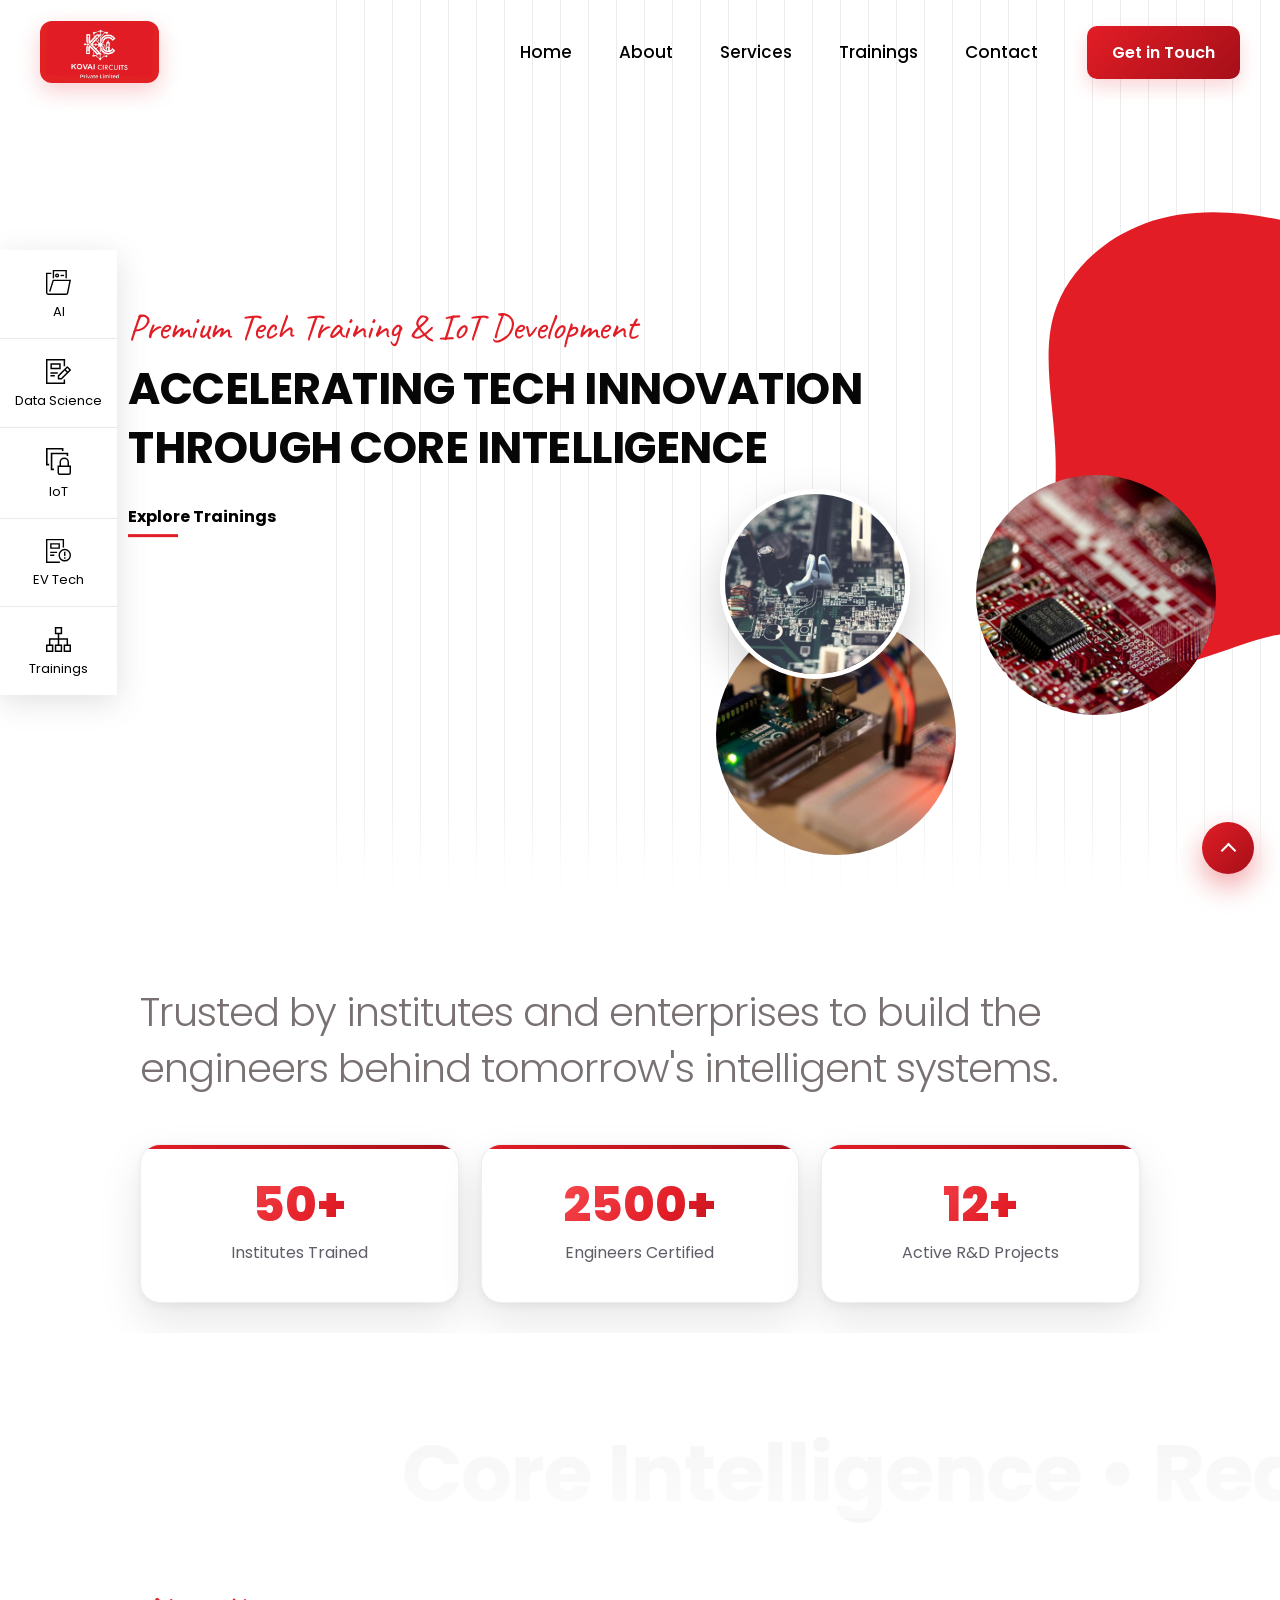
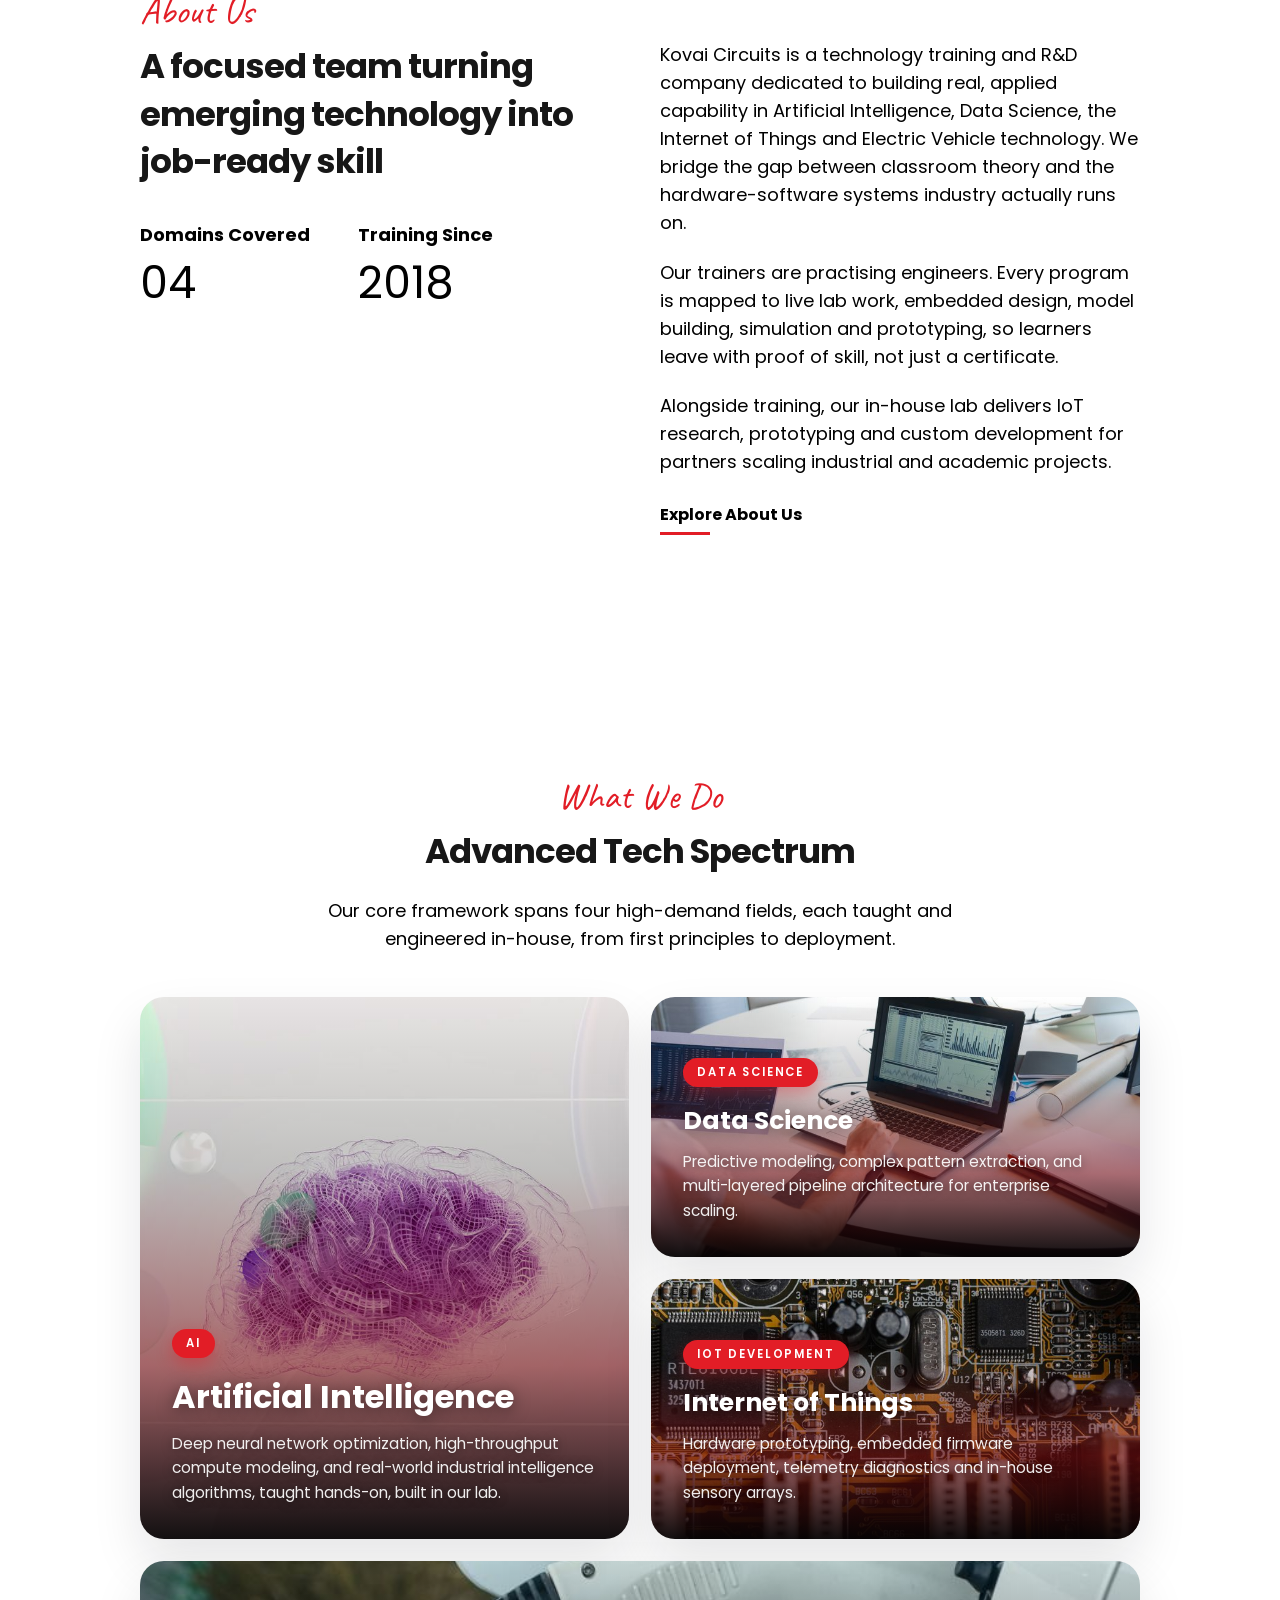
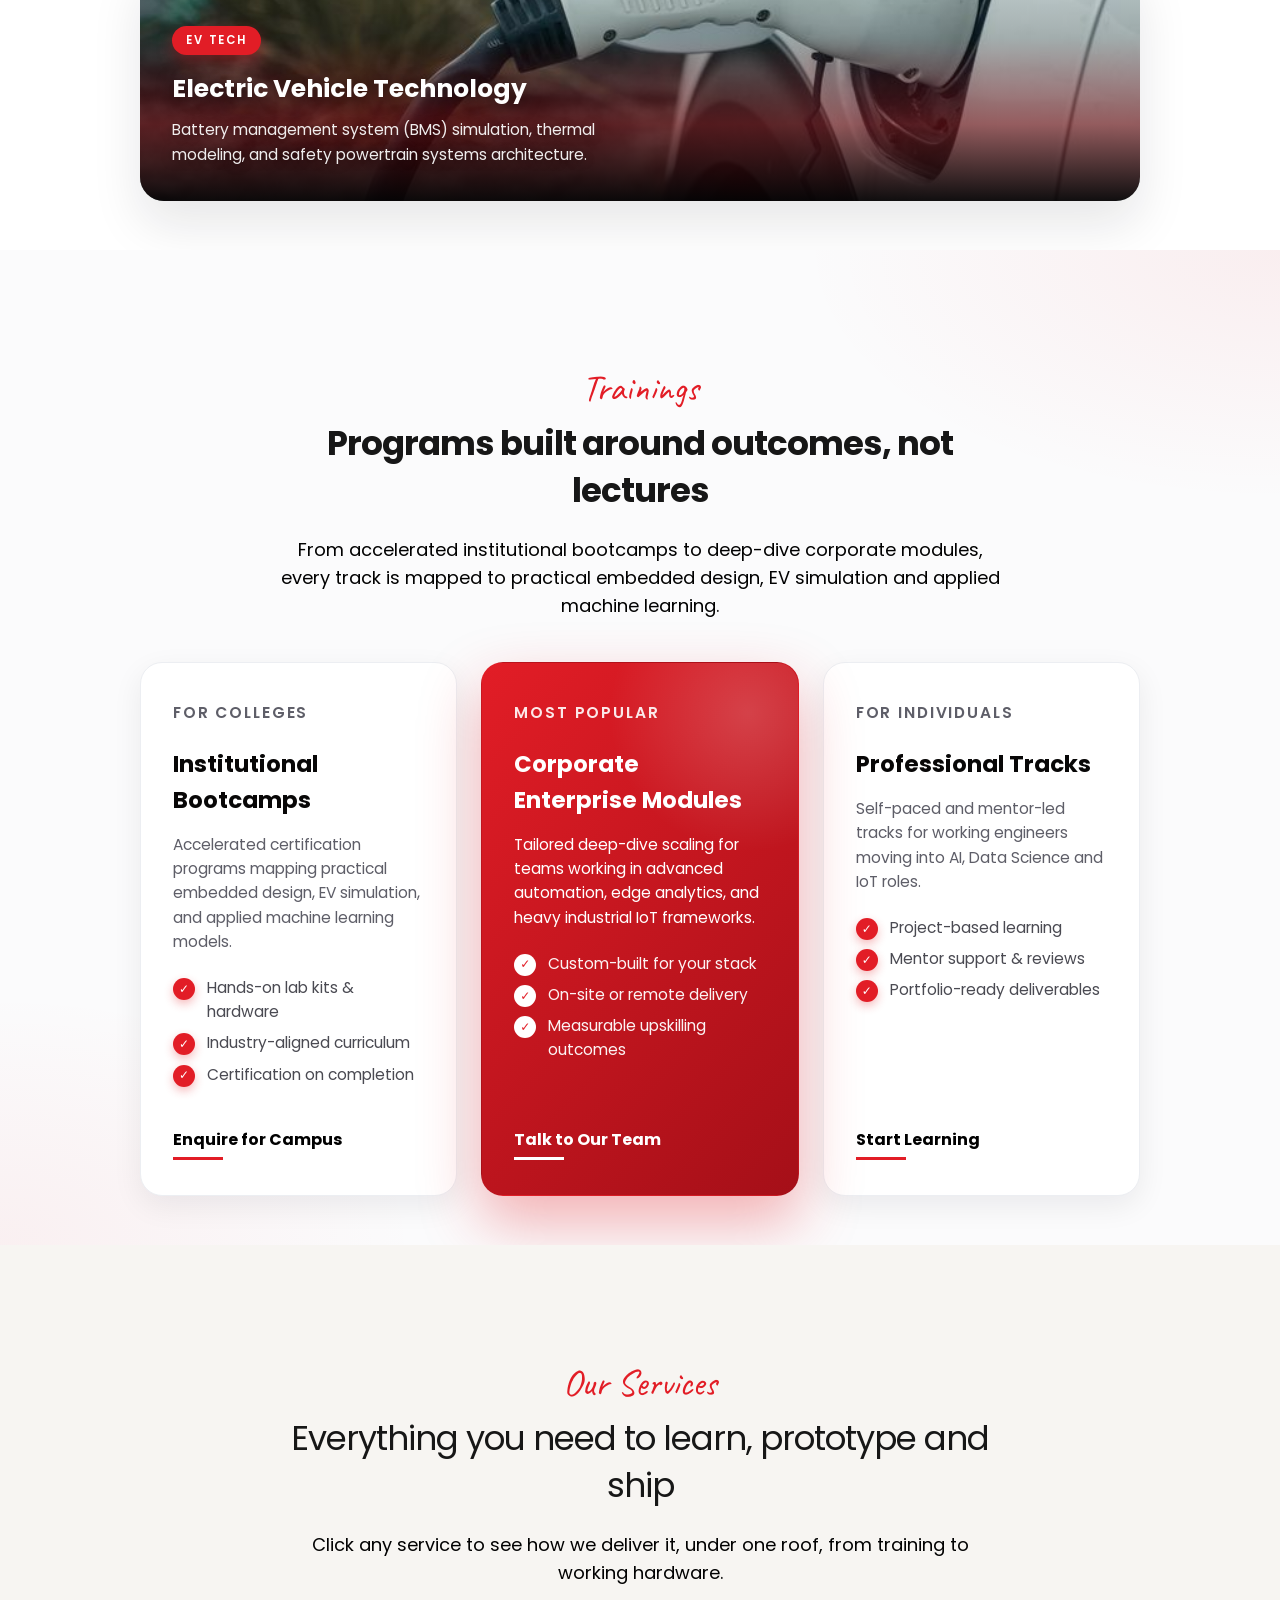
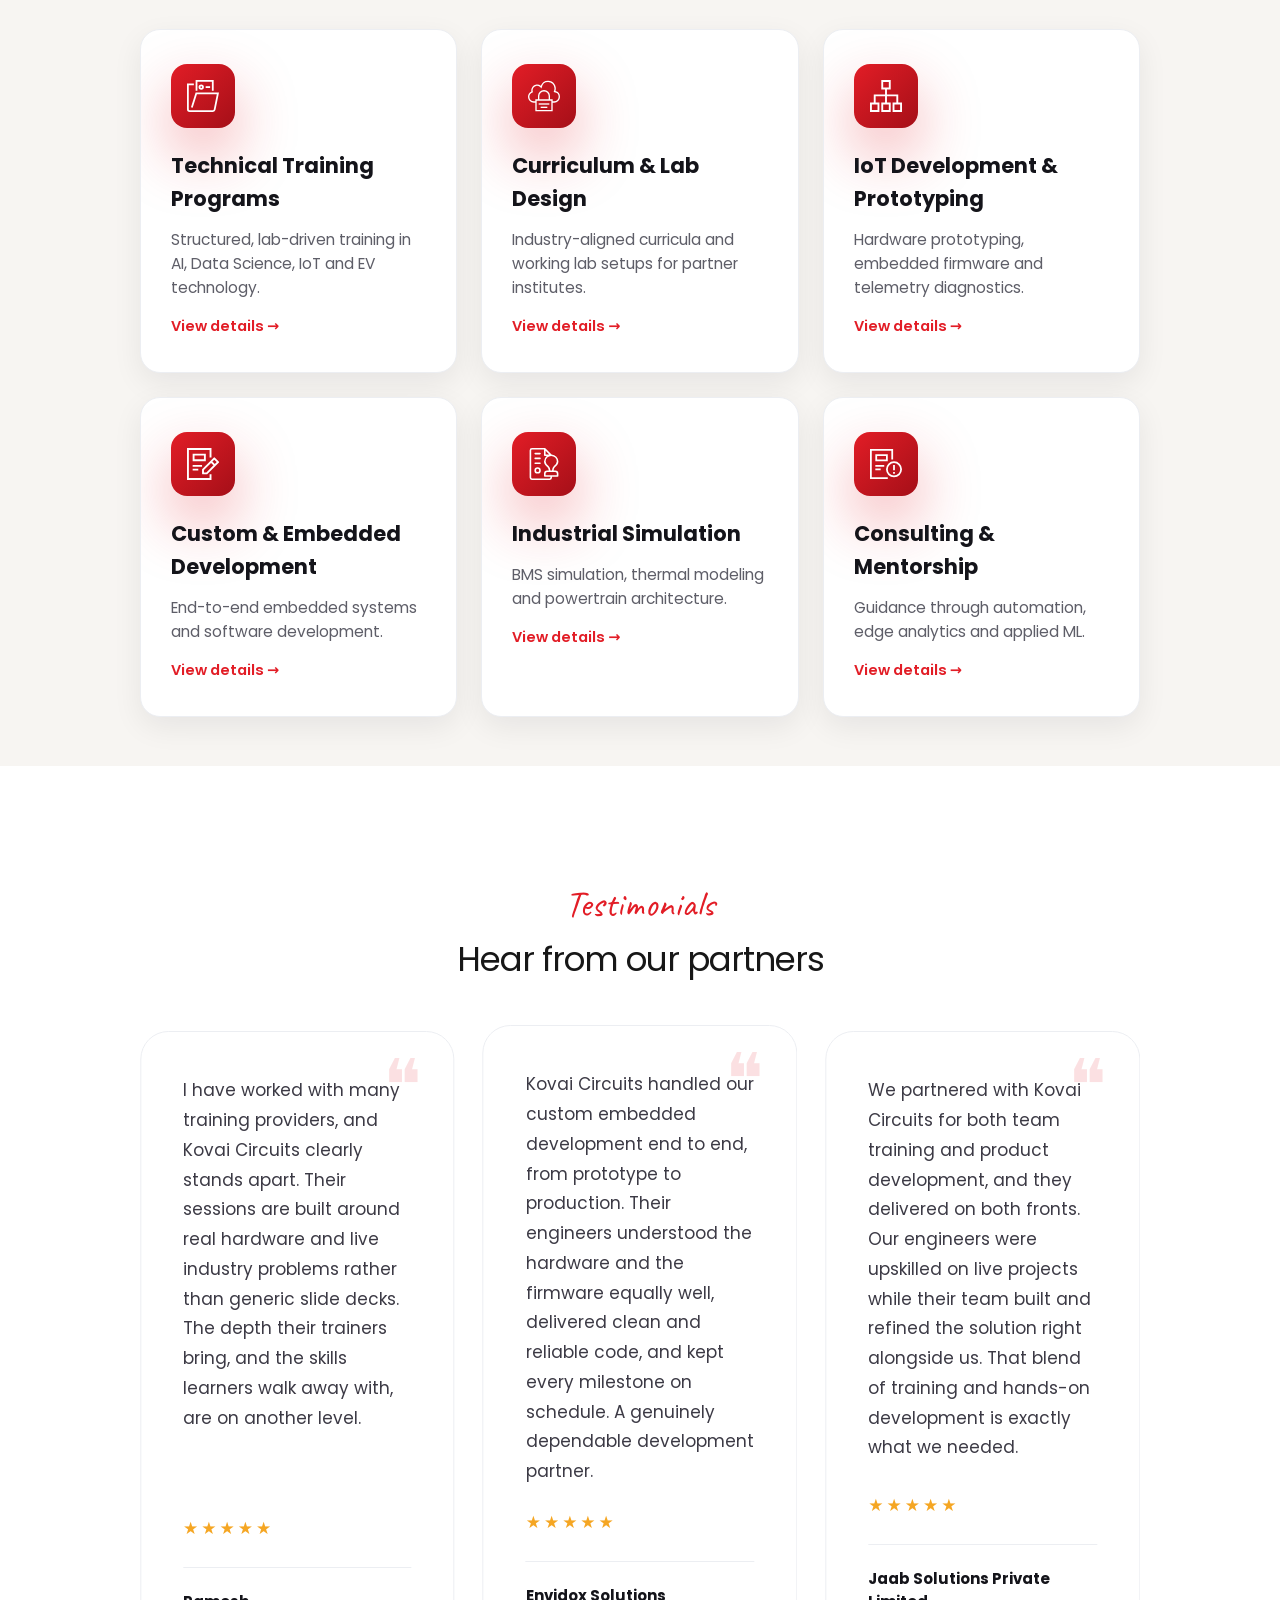
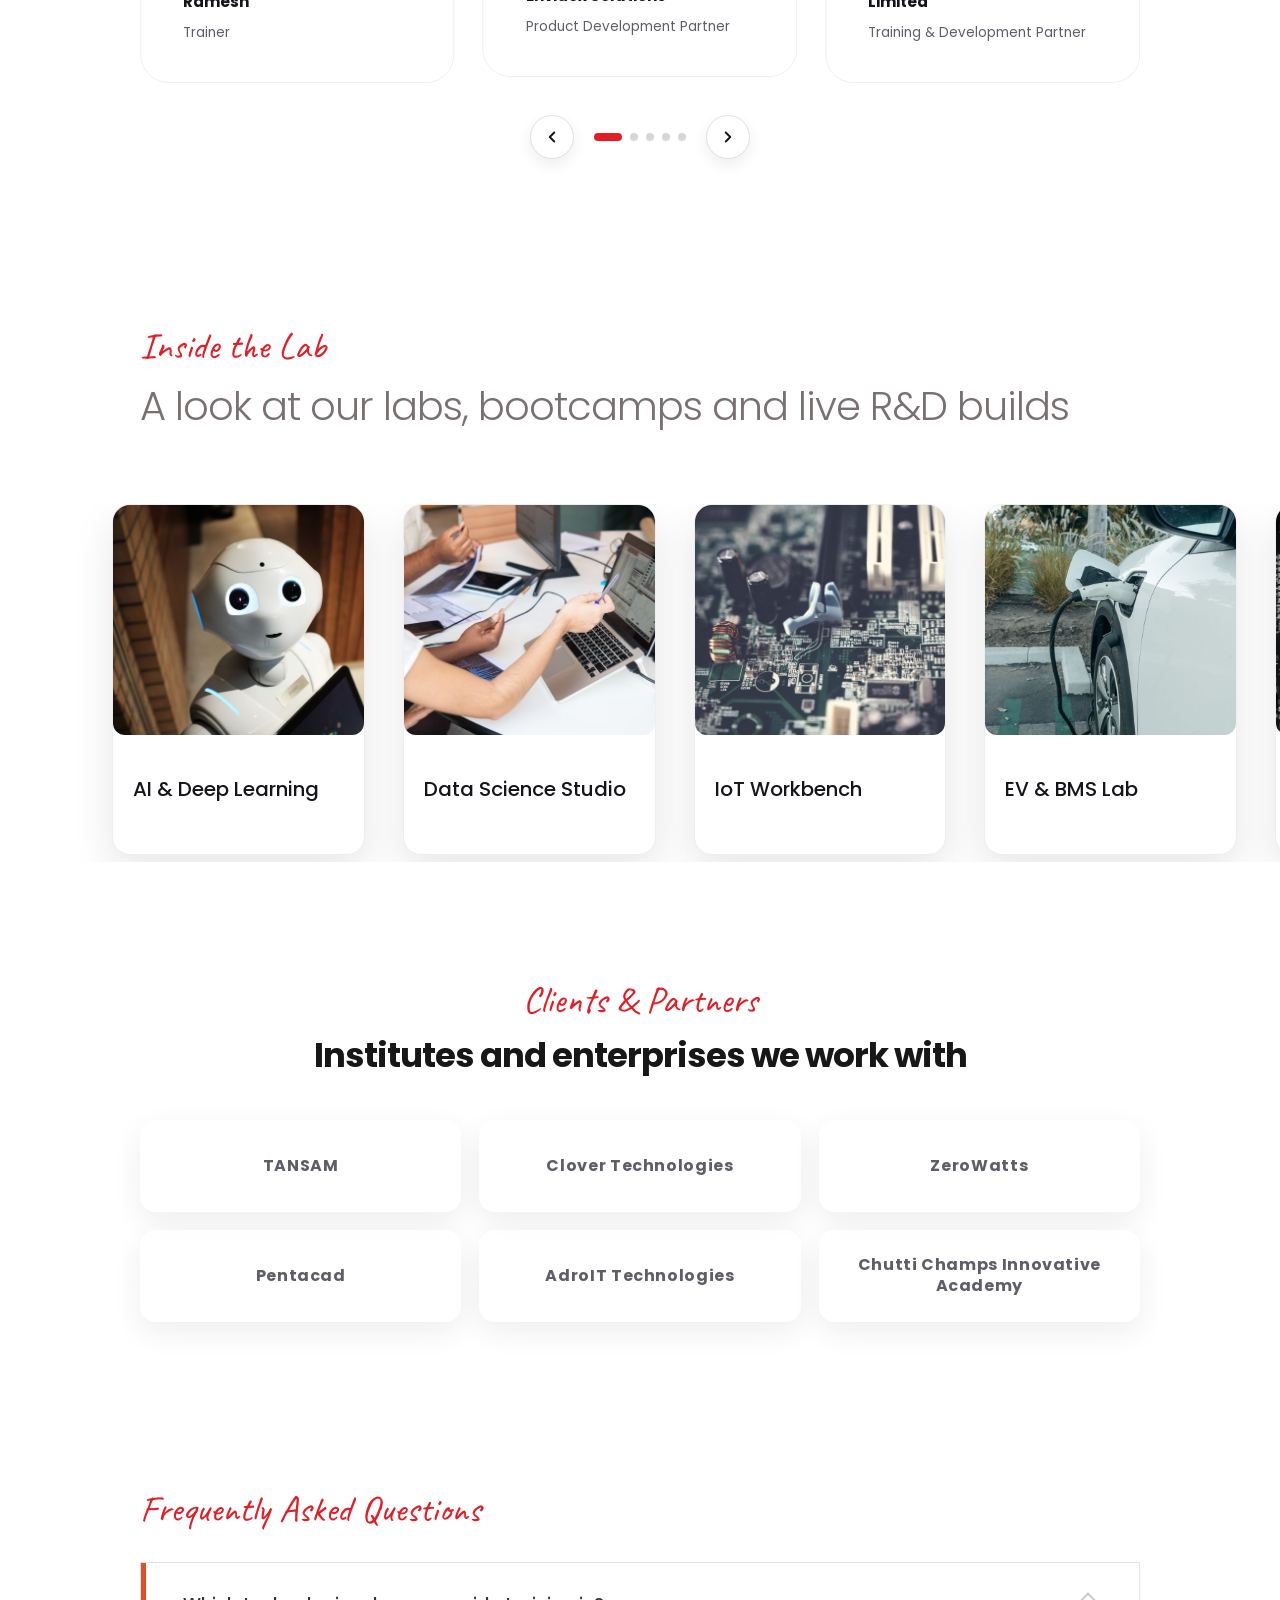
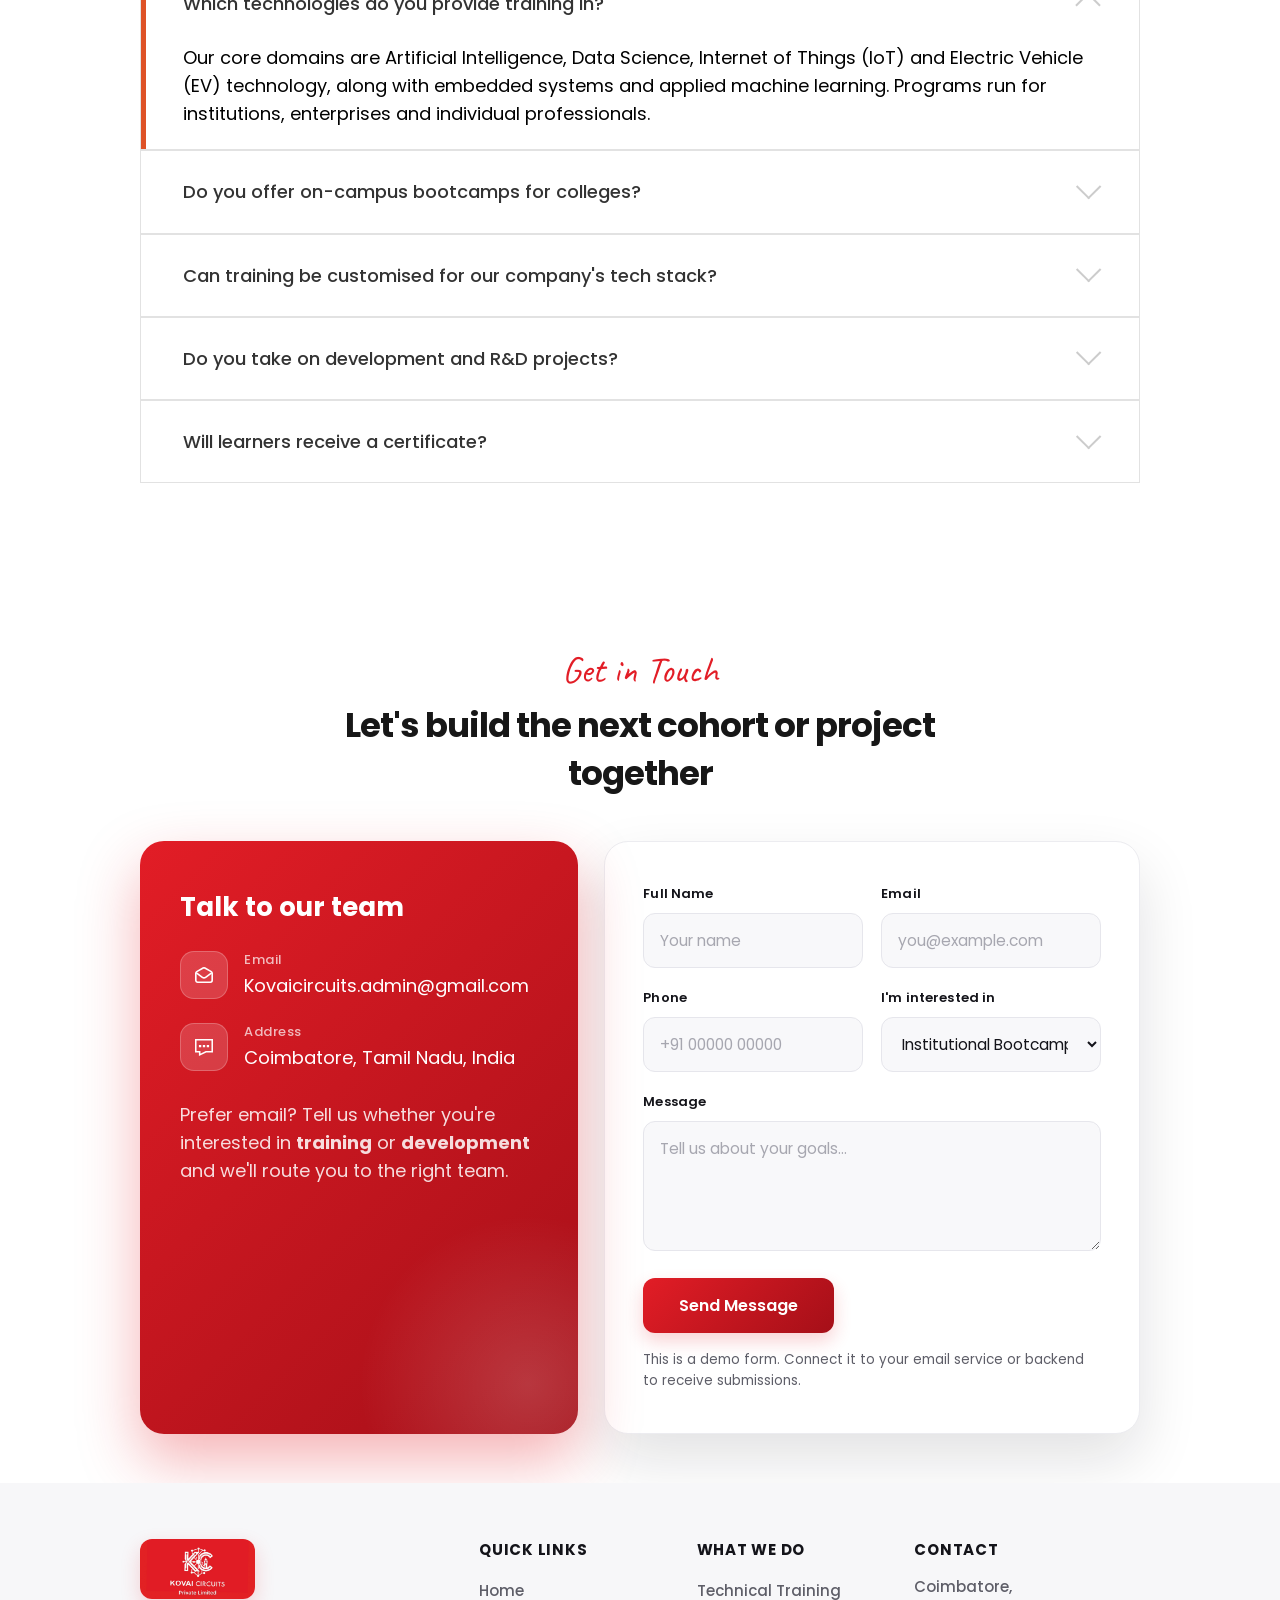
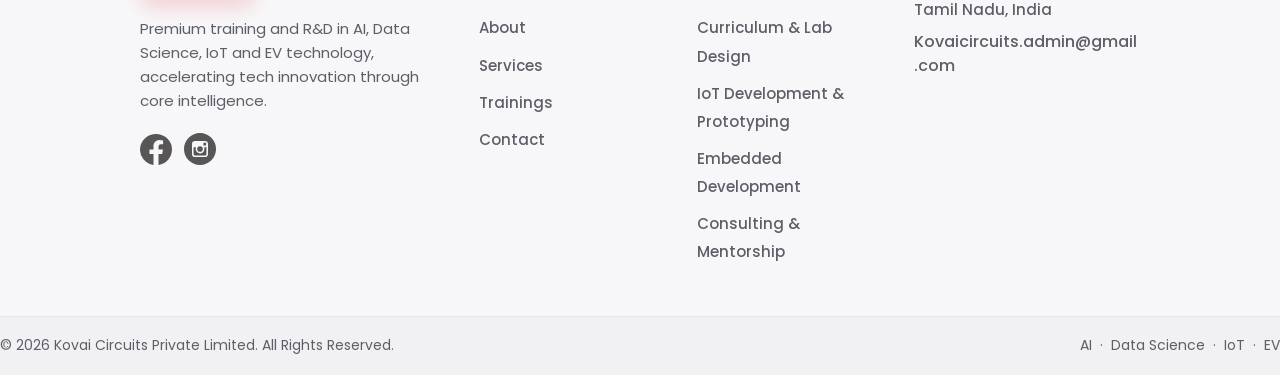
==== commit 4fe797d8: "update" ====
--- a/index.html
+++ b/index.html
@@ -325,13 +325,12 @@
                         <div class="swiper-slide">
                             <div class="kc-testi-card">
                                 <div class="kc-testi-quote">&#10077;</div>
-                                <p class="kc-testi-text">Kovai Circuits ran a six-week IoT and embedded bootcamp for our final-year students. The lab kits, the hands-on projects and the trainers&rsquo; industry experience completely changed how our students approach engineering. Placement-readiness jumped noticeably.</p>
+                                <p class="kc-testi-text">Kovai Circuits handled our custom embedded development end to end, from prototype to production. Their engineers understood the hardware and the firmware equally well, delivered clean and reliable code, and kept every milestone on schedule. A genuinely dependable development partner.</p>
                                 <div class="kc-testi-stars">&#9733;&#9733;&#9733;&#9733;&#9733;</div>
                                 <div class="kc-testi-author">
-                                    <div class="kc-testi-avatar"><img src="img/user-1.jpg" width="56" height="56" alt="Dr. Anitha Raman"></div>
                                     <div class="kc-testi-meta">
-                                        <strong>Dr. Anitha Raman</strong>
-                                        <span>HoD, ECE &mdash; Partner Institute</span>
+                                        <strong>Envidox Solutions</strong>
+                                        <span>Product Development Partner</span>
                                     </div>
                                 </div>
                             </div>
@@ -339,13 +338,12 @@
                         <div class="swiper-slide">
                             <div class="kc-testi-card">
                                 <div class="kc-testi-quote">&#10077;</div>
-                                <p class="kc-testi-text">Their corporate module on edge analytics was tailored exactly to our industrial IoT stack. Our engineers were shipping improvements within weeks of completing the program.</p>
+                                <p class="kc-testi-text">We partnered with Kovai Circuits for both team training and product development, and they delivered on both fronts. Our engineers were upskilled on live projects while their team built and refined the solution right alongside us. That blend of training and hands-on development is exactly what we needed.</p>
                                 <div class="kc-testi-stars">&#9733;&#9733;&#9733;&#9733;&#9733;</div>
                                 <div class="kc-testi-author">
-                                    <div class="kc-testi-avatar"><img src="img/user-2.jpg" width="56" height="56" alt="Karthik Subramanian"></div>
                                     <div class="kc-testi-meta">
-                                        <strong>Karthik Subramanian</strong>
-                                        <span>Engineering Lead &mdash; Manufacturing</span>
+                                        <strong>Jaab Solutions Private Limited</strong>
+                                        <span>Training &amp; Development Partner</span>
                                     </div>
                                 </div>
                             </div>
@@ -353,13 +351,12 @@
                         <div class="swiper-slide">
                             <div class="kc-testi-card">
                                 <div class="kc-testi-quote">&#10077;</div>
-                                <p class="kc-testi-text">I joined the professional AI track with no hardware background. The mentor-led, project-based approach got me a strong portfolio and a new role within months. Highly recommended.</p>
+                                <p class="kc-testi-text">The AI and Data Science course gave me far more than theory. Every concept was backed by real datasets, live model building and projects I could actually add to my portfolio. The mentors made even the complex topics genuinely easy to follow.</p>
                                 <div class="kc-testi-stars">&#9733;&#9733;&#9733;&#9733;&#9733;</div>
                                 <div class="kc-testi-author">
-                                    <div class="kc-testi-avatar"><img src="img/user-3.jpg" width="56" height="56" alt="Priya Venkatesh"></div>
                                     <div class="kc-testi-meta">
-                                        <strong>Priya Venkatesh</strong>
-                                        <span>Data Scientist &mdash; Alumna</span>
+                                        <strong>Karthik</strong>
+                                        <span>Student &mdash; AI &amp; Data Science</span>
                                     </div>
                                 </div>
                             </div>
@@ -367,70 +364,25 @@
                         <div class="swiper-slide">
                             <div class="kc-testi-card">
                                 <div class="kc-testi-quote">&#10077;</div>
-                                <p class="kc-testi-text">The curriculum &amp; lab design service completely transformed our department. They delivered a fully working IoT lab from scratch in record time, and the industry alignment was spot on.</p>
+                                <p class="kc-testi-text">The IoT training was completely hands-on. I worked with real sensors, microcontrollers and embedded boards from day one instead of just watching slides. I finished the program confident enough to build and debug my own IoT projects from scratch.</p>
                                 <div class="kc-testi-stars">&#9733;&#9733;&#9733;&#9733;&#9733;</div>
                                 <div class="kc-testi-author">
-                                    <div class="kc-testi-avatar"><img src="img/user-1.jpg" width="56" height="56" alt="Prof. Ramesh Babu"></div>
                                     <div class="kc-testi-meta">
-                                        <strong>Prof. Ramesh Babu</strong>
-                                        <span>Dean of Engineering &mdash; Partner College</span>
+                                        <strong>Priya</strong>
+                                        <span>Student &mdash; IoT Training</span>
                                     </div>
                                 </div>
                             </div>
                         </div>
-                        <!-- Duplicated slides for seamless loop -->
                         <div class="swiper-slide">
                             <div class="kc-testi-card">
                                 <div class="kc-testi-quote">&#10077;</div>
-                                <p class="kc-testi-text">Kovai Circuits ran a six-week IoT and embedded bootcamp for our final-year students. The lab kits, the hands-on projects and the trainers&rsquo; industry experience completely changed how our students approach engineering. Placement-readiness jumped noticeably.</p>
+                                <p class="kc-testi-text">I have worked with many training providers, and Kovai Circuits clearly stands apart. Their sessions are built around real hardware and live industry problems rather than generic slide decks. The depth their trainers bring, and the skills learners walk away with, are on another level.</p>
                                 <div class="kc-testi-stars">&#9733;&#9733;&#9733;&#9733;&#9733;</div>
                                 <div class="kc-testi-author">
-                                    <div class="kc-testi-avatar"><img src="img/user-1.jpg" width="56" height="56" alt="Dr. Anitha Raman"></div>
                                     <div class="kc-testi-meta">
-                                        <strong>Dr. Anitha Raman</strong>
-                                        <span>HoD, ECE &mdash; Partner Institute</span>
-                                    </div>
-                                </div>
-                            </div>
-                        </div>
-                        <div class="swiper-slide">
-                            <div class="kc-testi-card">
-                                <div class="kc-testi-quote">&#10077;</div>
-                                <p class="kc-testi-text">Their corporate module on edge analytics was tailored exactly to our industrial IoT stack. Our engineers were shipping improvements within weeks of completing the program.</p>
-                                <div class="kc-testi-stars">&#9733;&#9733;&#9733;&#9733;&#9733;</div>
-                                <div class="kc-testi-author">
-                                    <div class="kc-testi-avatar"><img src="img/user-2.jpg" width="56" height="56" alt="Karthik Subramanian"></div>
-                                    <div class="kc-testi-meta">
-                                        <strong>Karthik Subramanian</strong>
-                                        <span>Engineering Lead &mdash; Manufacturing</span>
-                                    </div>
-                                </div>
-                            </div>
-                        </div>
-                        <div class="swiper-slide">
-                            <div class="kc-testi-card">
-                                <div class="kc-testi-quote">&#10077;</div>
-                                <p class="kc-testi-text">I joined the professional AI track with no hardware background. The mentor-led, project-based approach got me a strong portfolio and a new role within months. Highly recommended.</p>
-                                <div class="kc-testi-stars">&#9733;&#9733;&#9733;&#9733;&#9733;</div>
-                                <div class="kc-testi-author">
-                                    <div class="kc-testi-avatar"><img src="img/user-3.jpg" width="56" height="56" alt="Priya Venkatesh"></div>
-                                    <div class="kc-testi-meta">
-                                        <strong>Priya Venkatesh</strong>
-                                        <span>Data Scientist &mdash; Alumna</span>
-                                    </div>
-                                </div>
-                            </div>
-                        </div>
-                        <div class="swiper-slide">
-                            <div class="kc-testi-card">
-                                <div class="kc-testi-quote">&#10077;</div>
-                                <p class="kc-testi-text">The curriculum &amp; lab design service completely transformed our department. They delivered a fully working IoT lab from scratch in record time, and the industry alignment was spot on.</p>
-                                <div class="kc-testi-stars">&#9733;&#9733;&#9733;&#9733;&#9733;</div>
-                                <div class="kc-testi-author">
-                                    <div class="kc-testi-avatar"><img src="img/user-1.jpg" width="56" height="56" alt="Prof. Ramesh Babu"></div>
-                                    <div class="kc-testi-meta">
-                                        <strong>Prof. Ramesh Babu</strong>
-                                        <span>Dean of Engineering &mdash; Partner College</span>
+                                        <strong>Ramesh</strong>
+                                        <span>Trainer</span>
                                     </div>
                                 </div>
                             </div>
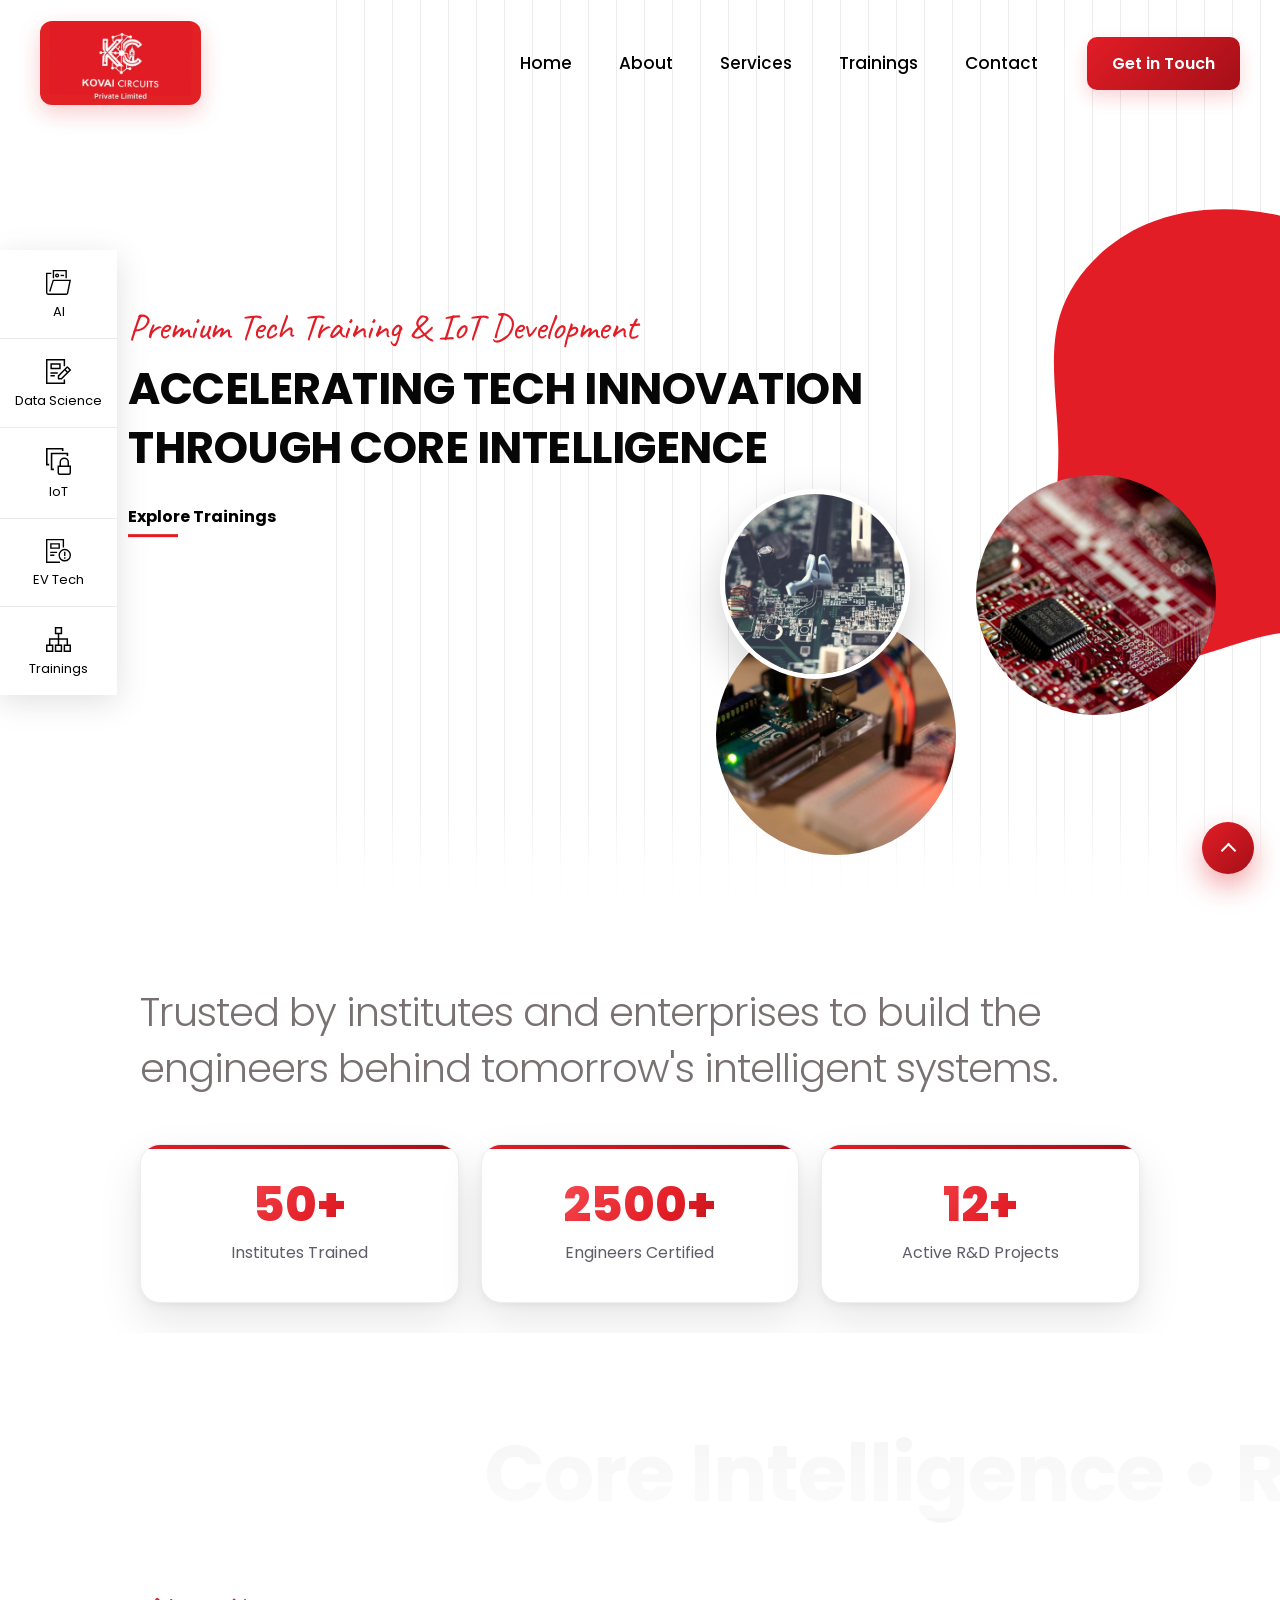
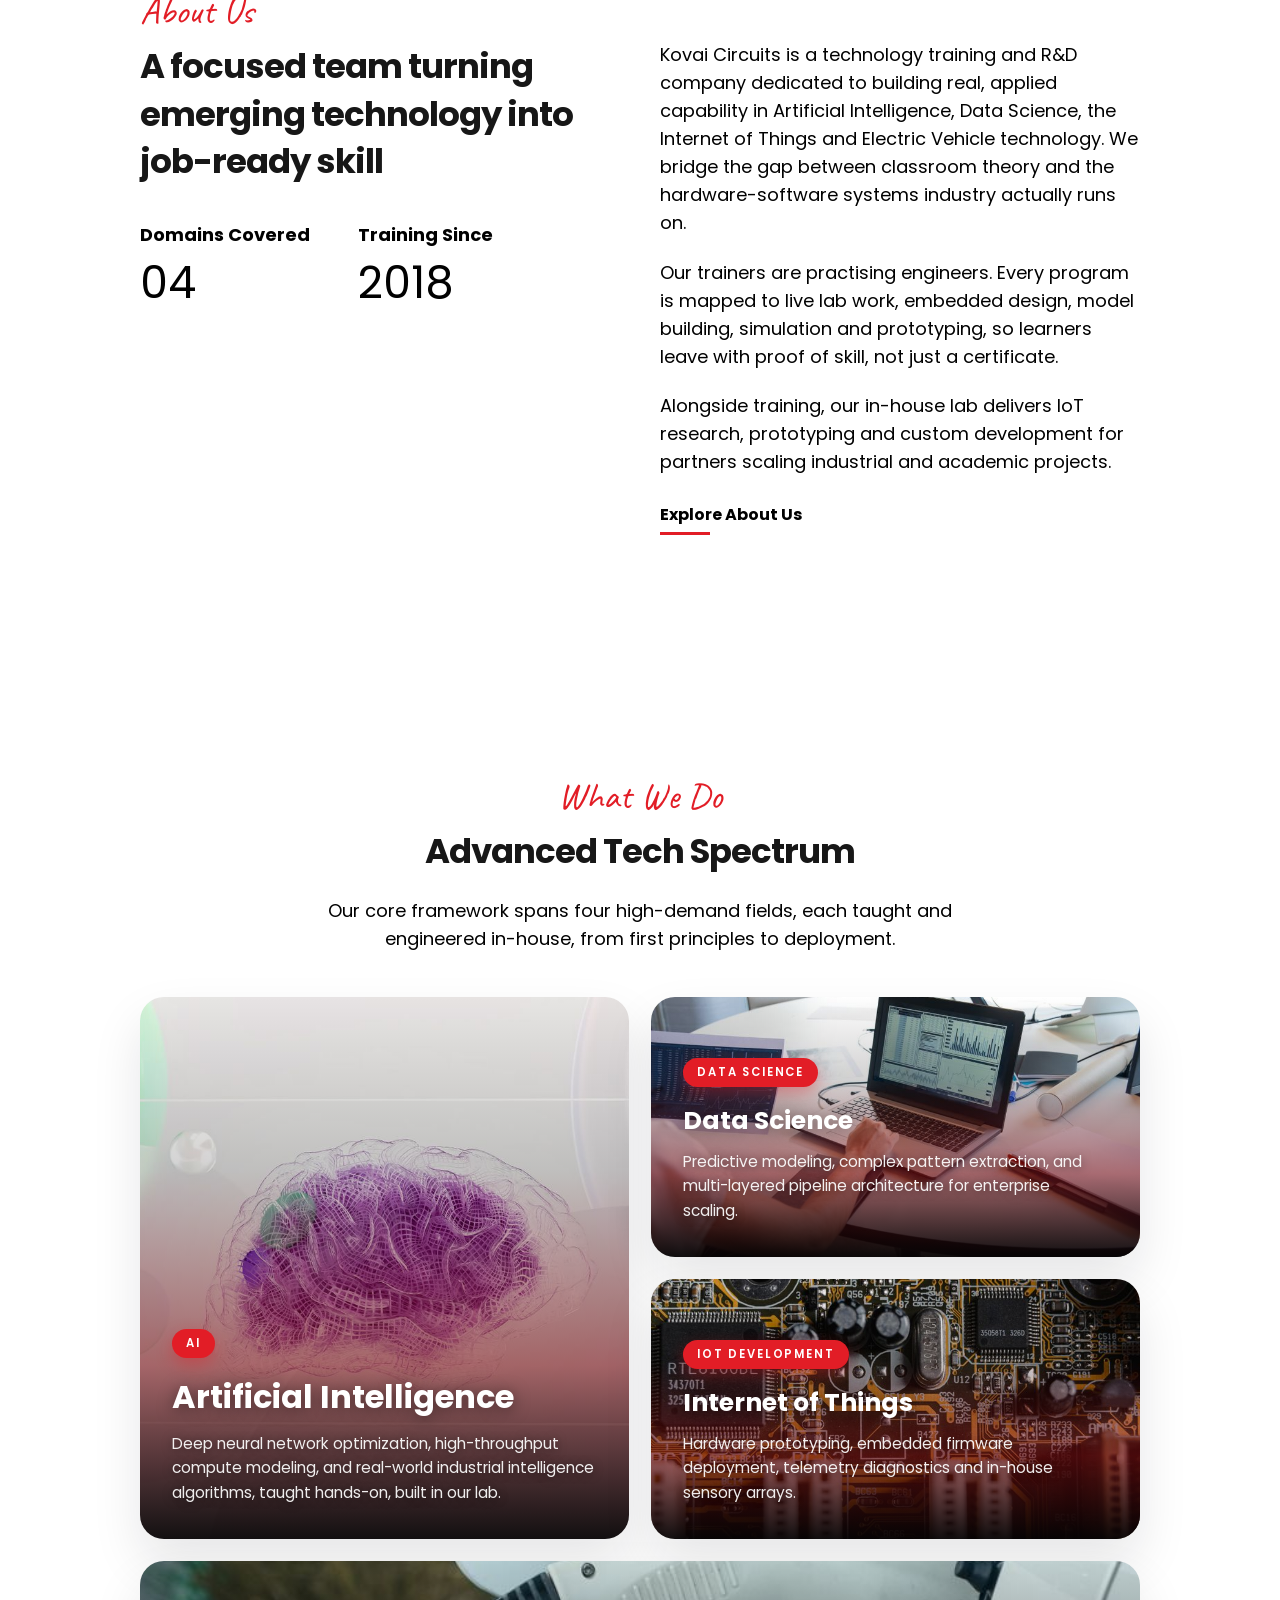
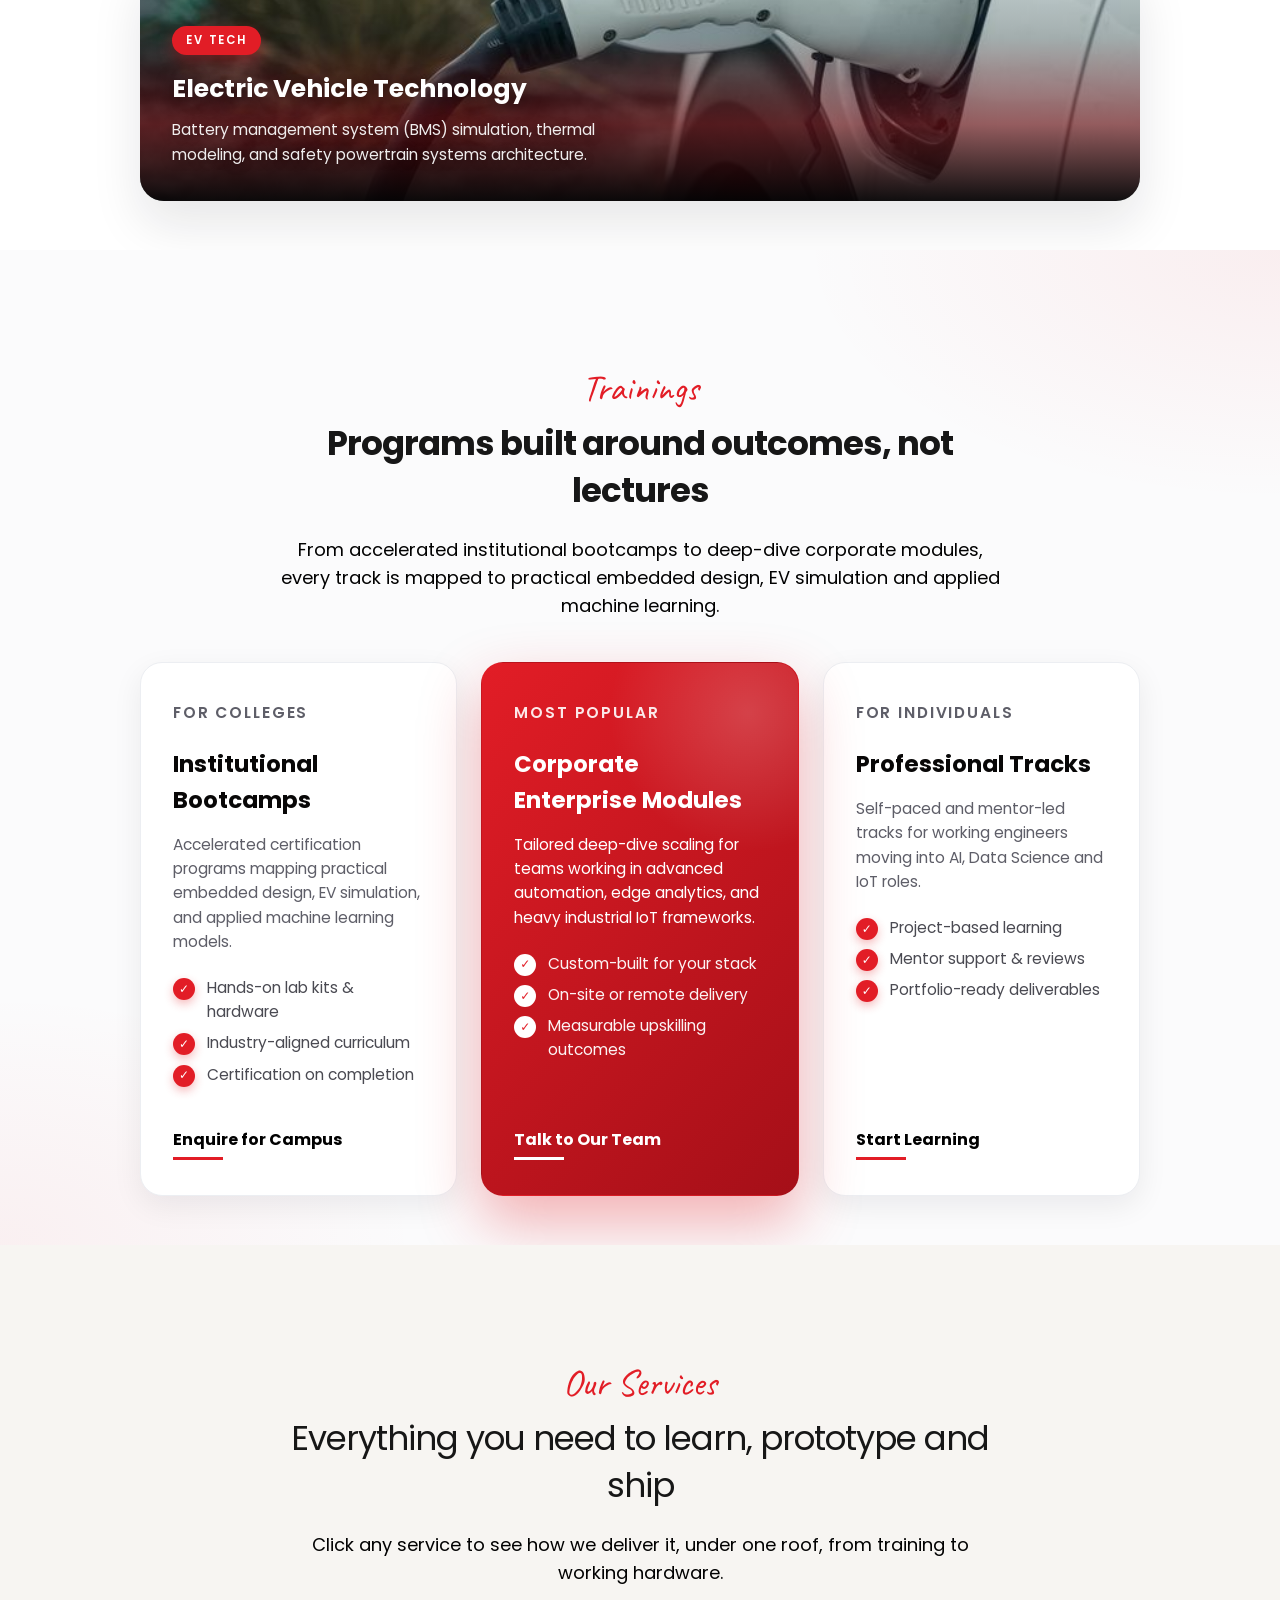
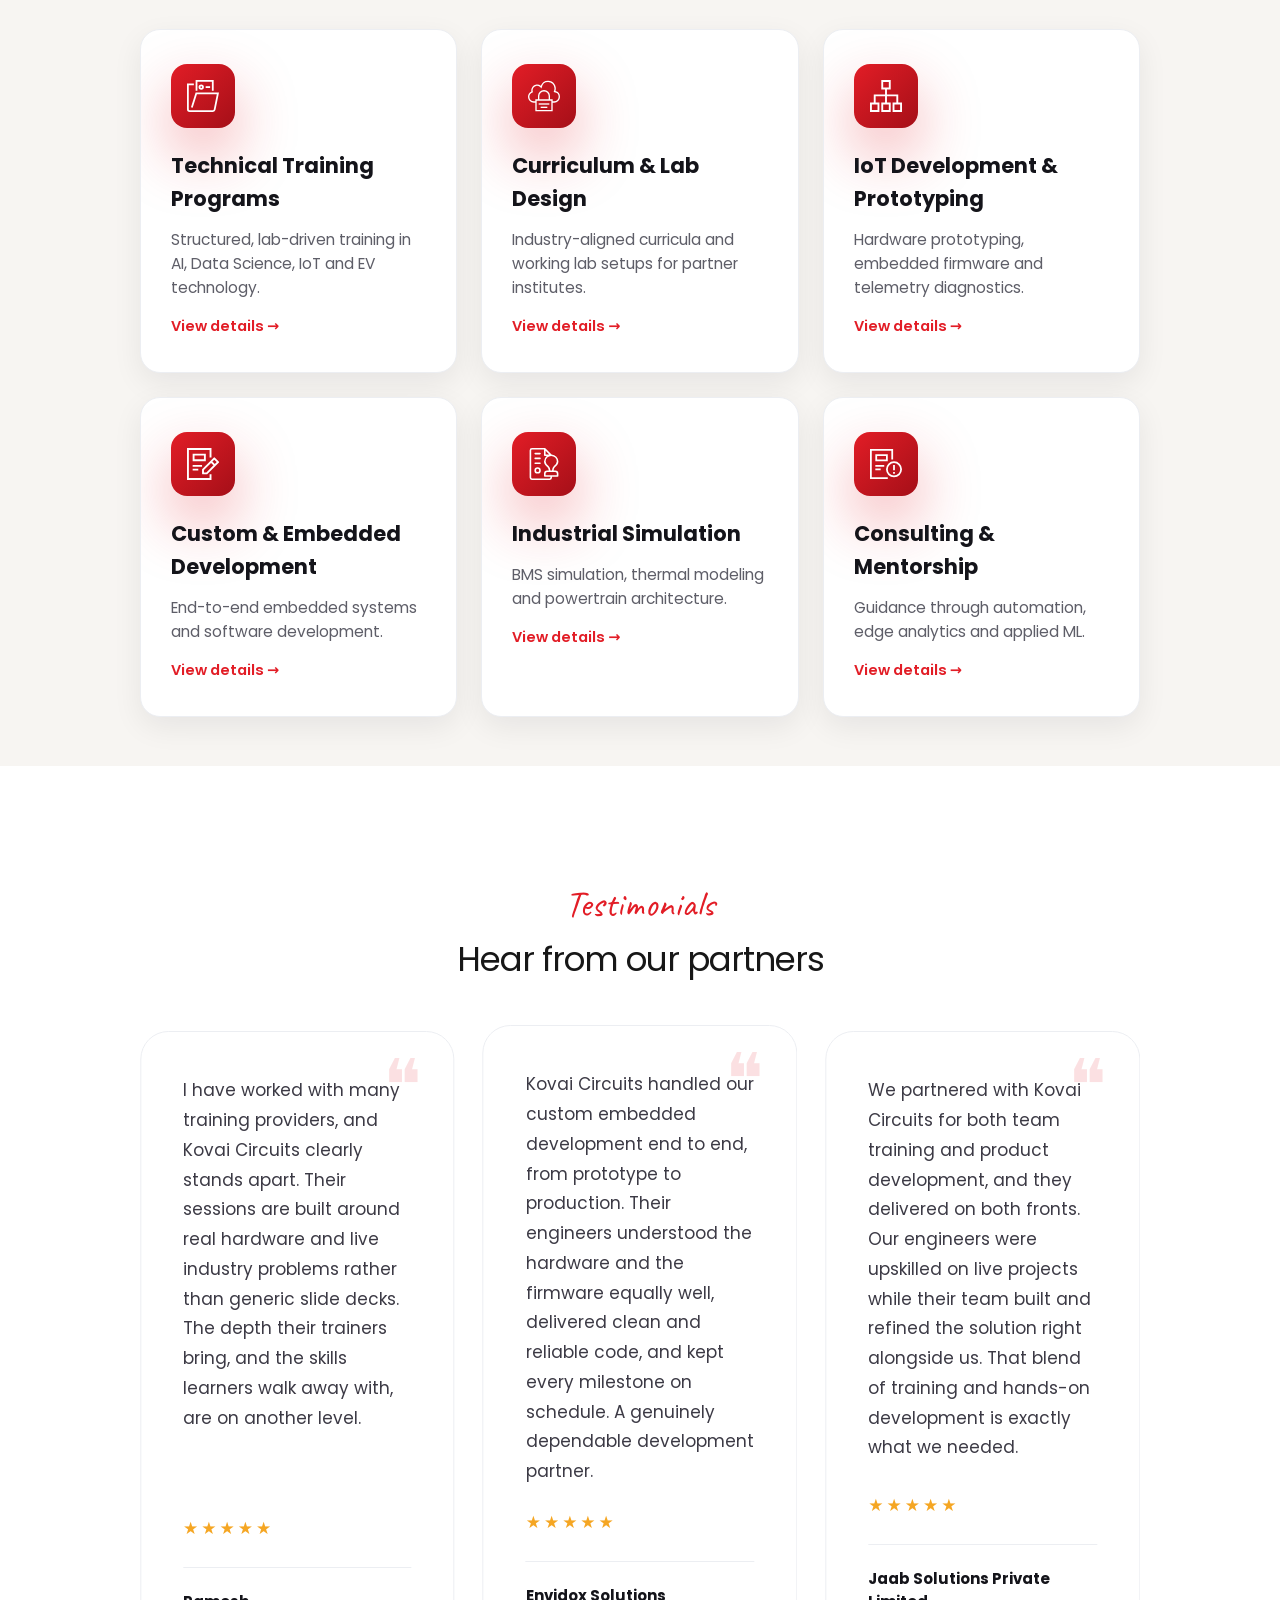
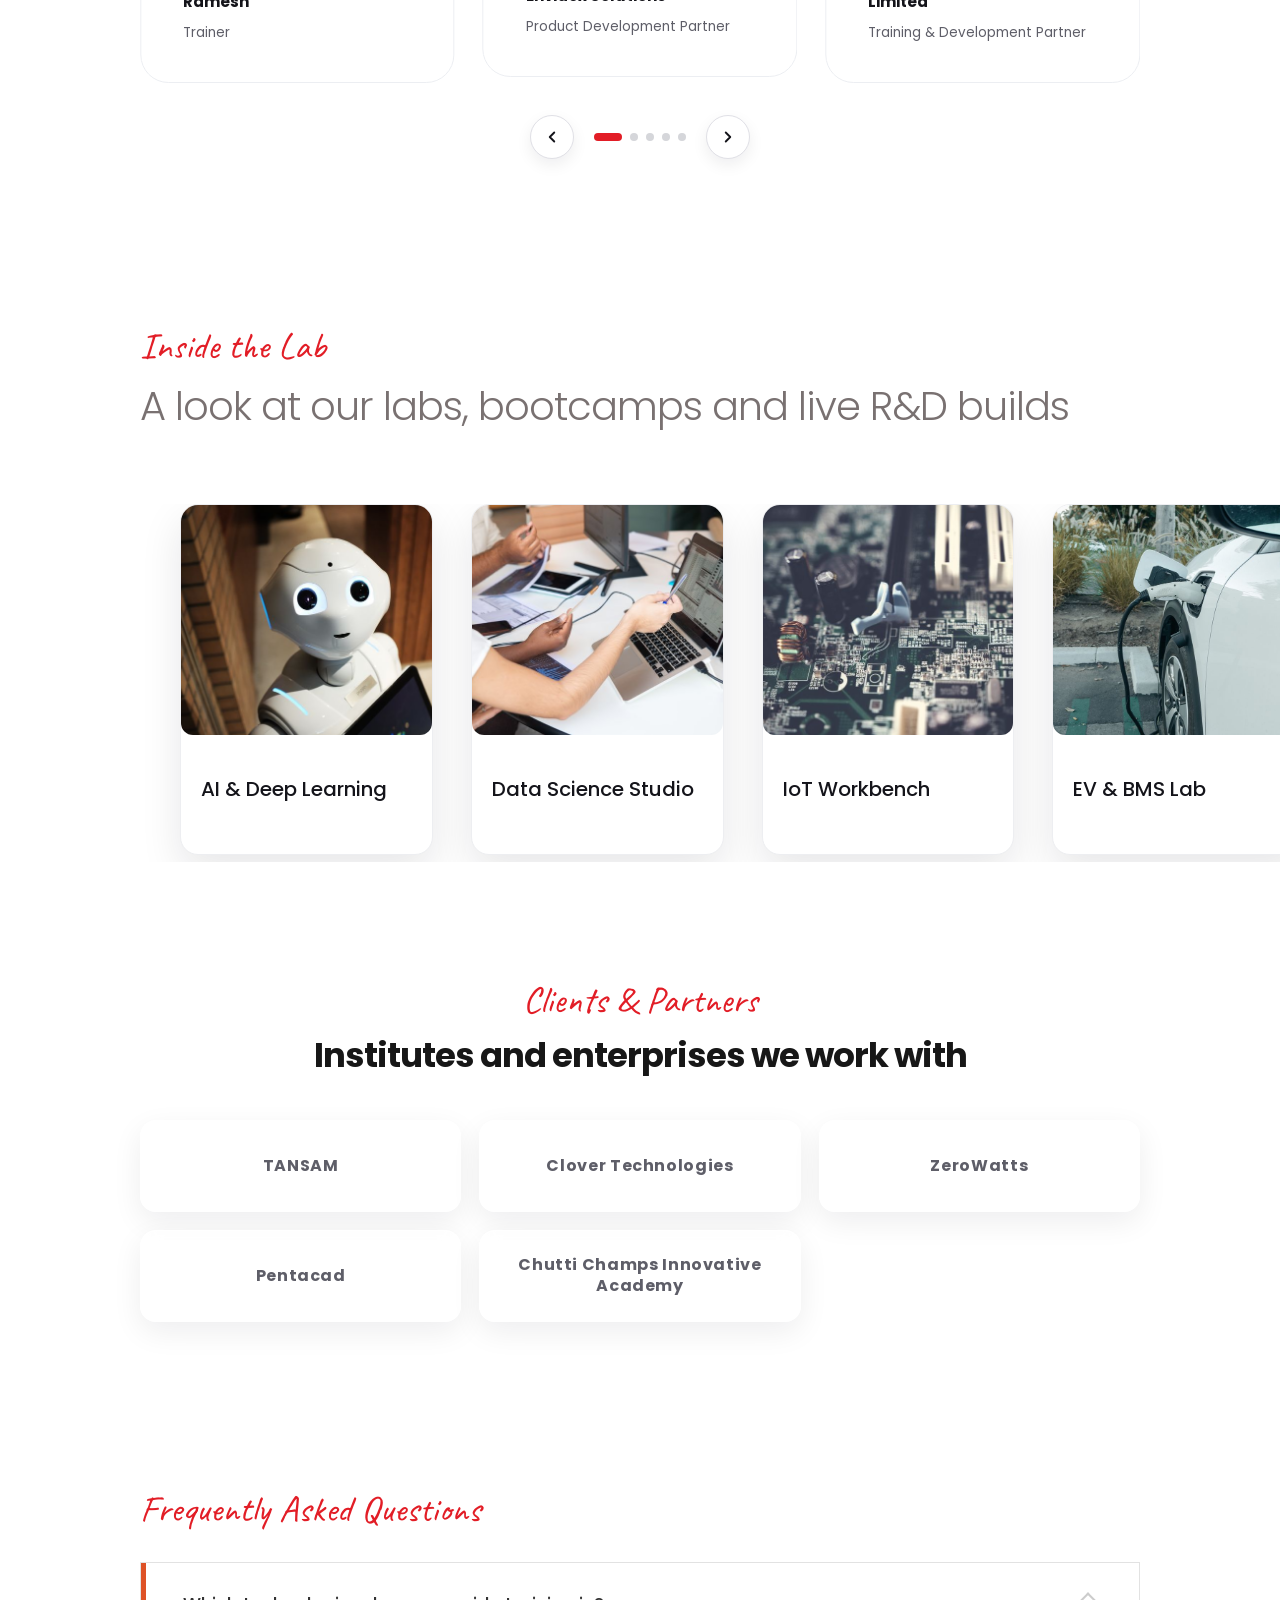
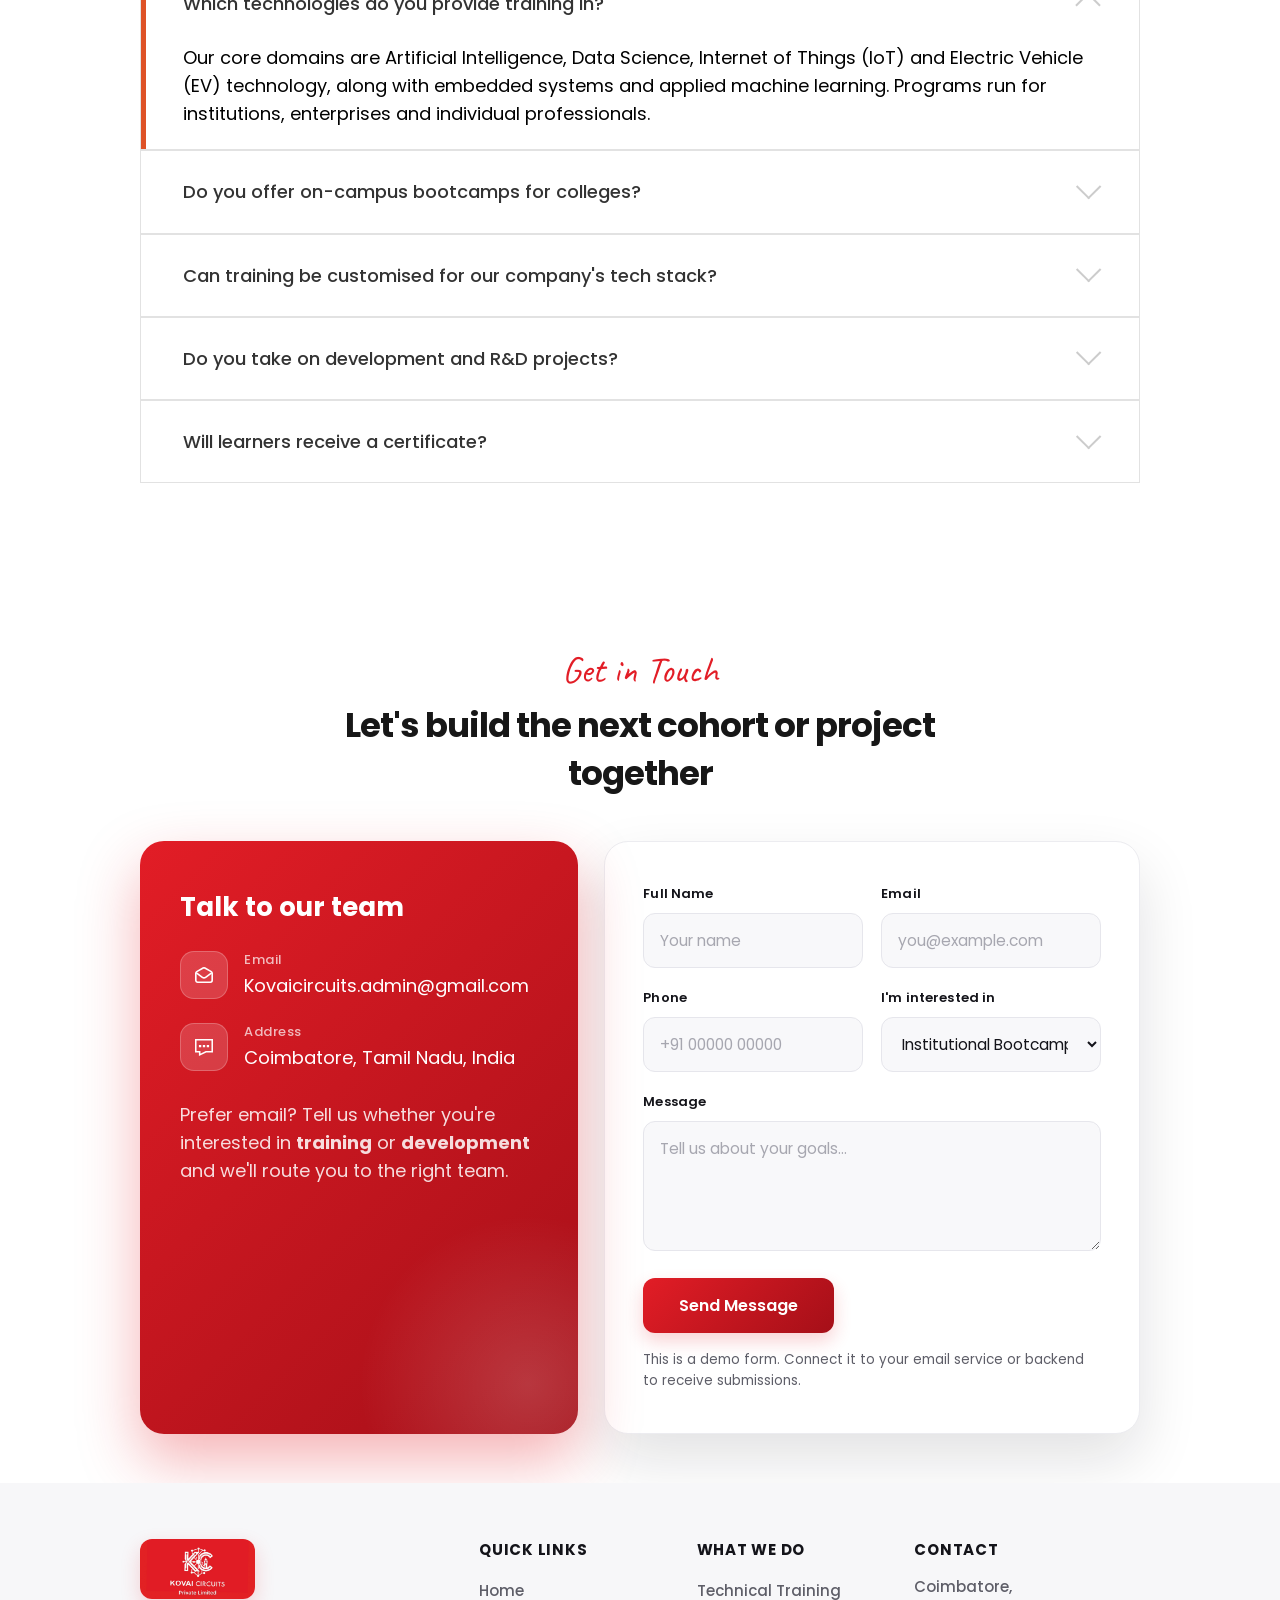
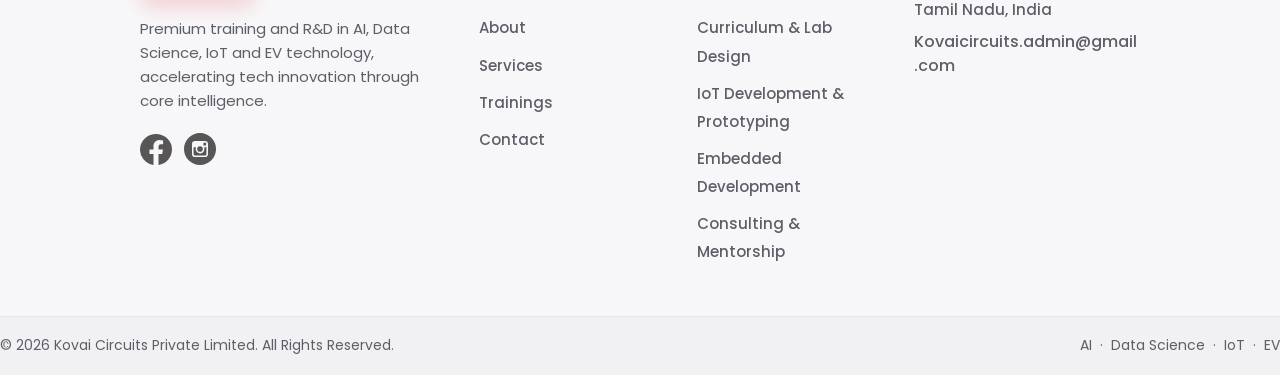
==== commit 625be433: "alignment" ====
--- a/index.html
+++ b/index.html
@@ -473,7 +473,6 @@
                 <div class="kc-client">Clover Technologies</div>
                 <div class="kc-client">ZeroWatts</div>
                 <div class="kc-client">Pentacad</div>
-                <div class="kc-client">AdroIT Technologies</div>
                 <div class="kc-client">Chutti Champs Innovative Academy</div>
             </div>
         </div>
--- a/css/kovai.css
+++ b/css/kovai.css
@@ -32,16 +32,22 @@
 
 a.site-logo img {
     width: auto !important;
-    height: 62px;
+    height: 84px;
     border-radius: 12px;
     display: block;
     object-fit: contain;
     box-shadow: 0 8px 22px rgba(226, 29, 38, 0.22);
 }
 
+@media (max-width: 991px) {
+    a.site-logo img {
+        height: 74px;
+    }
+}
+
 @media (max-width: 768px) {
     a.site-logo img {
-        height: 48px;
+        height: 64px;
         border-radius: 10px;
     }
 }
